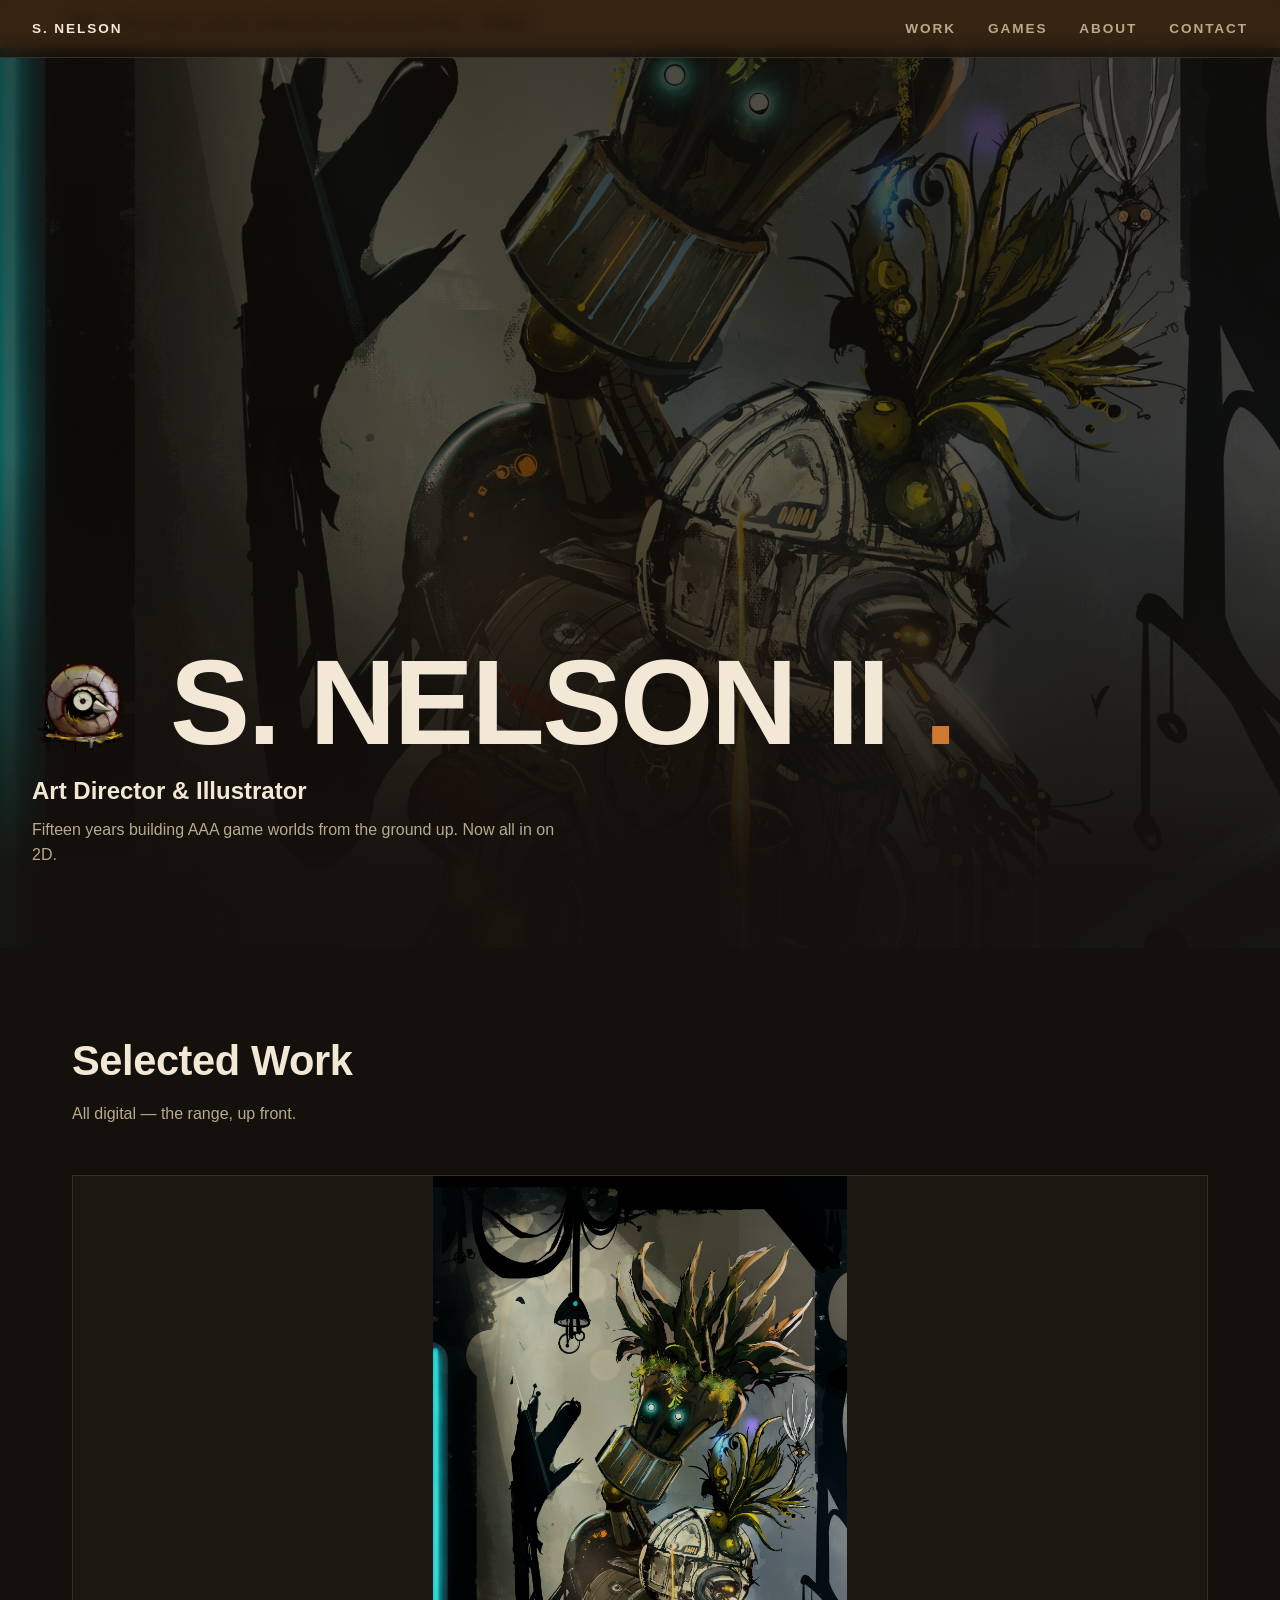
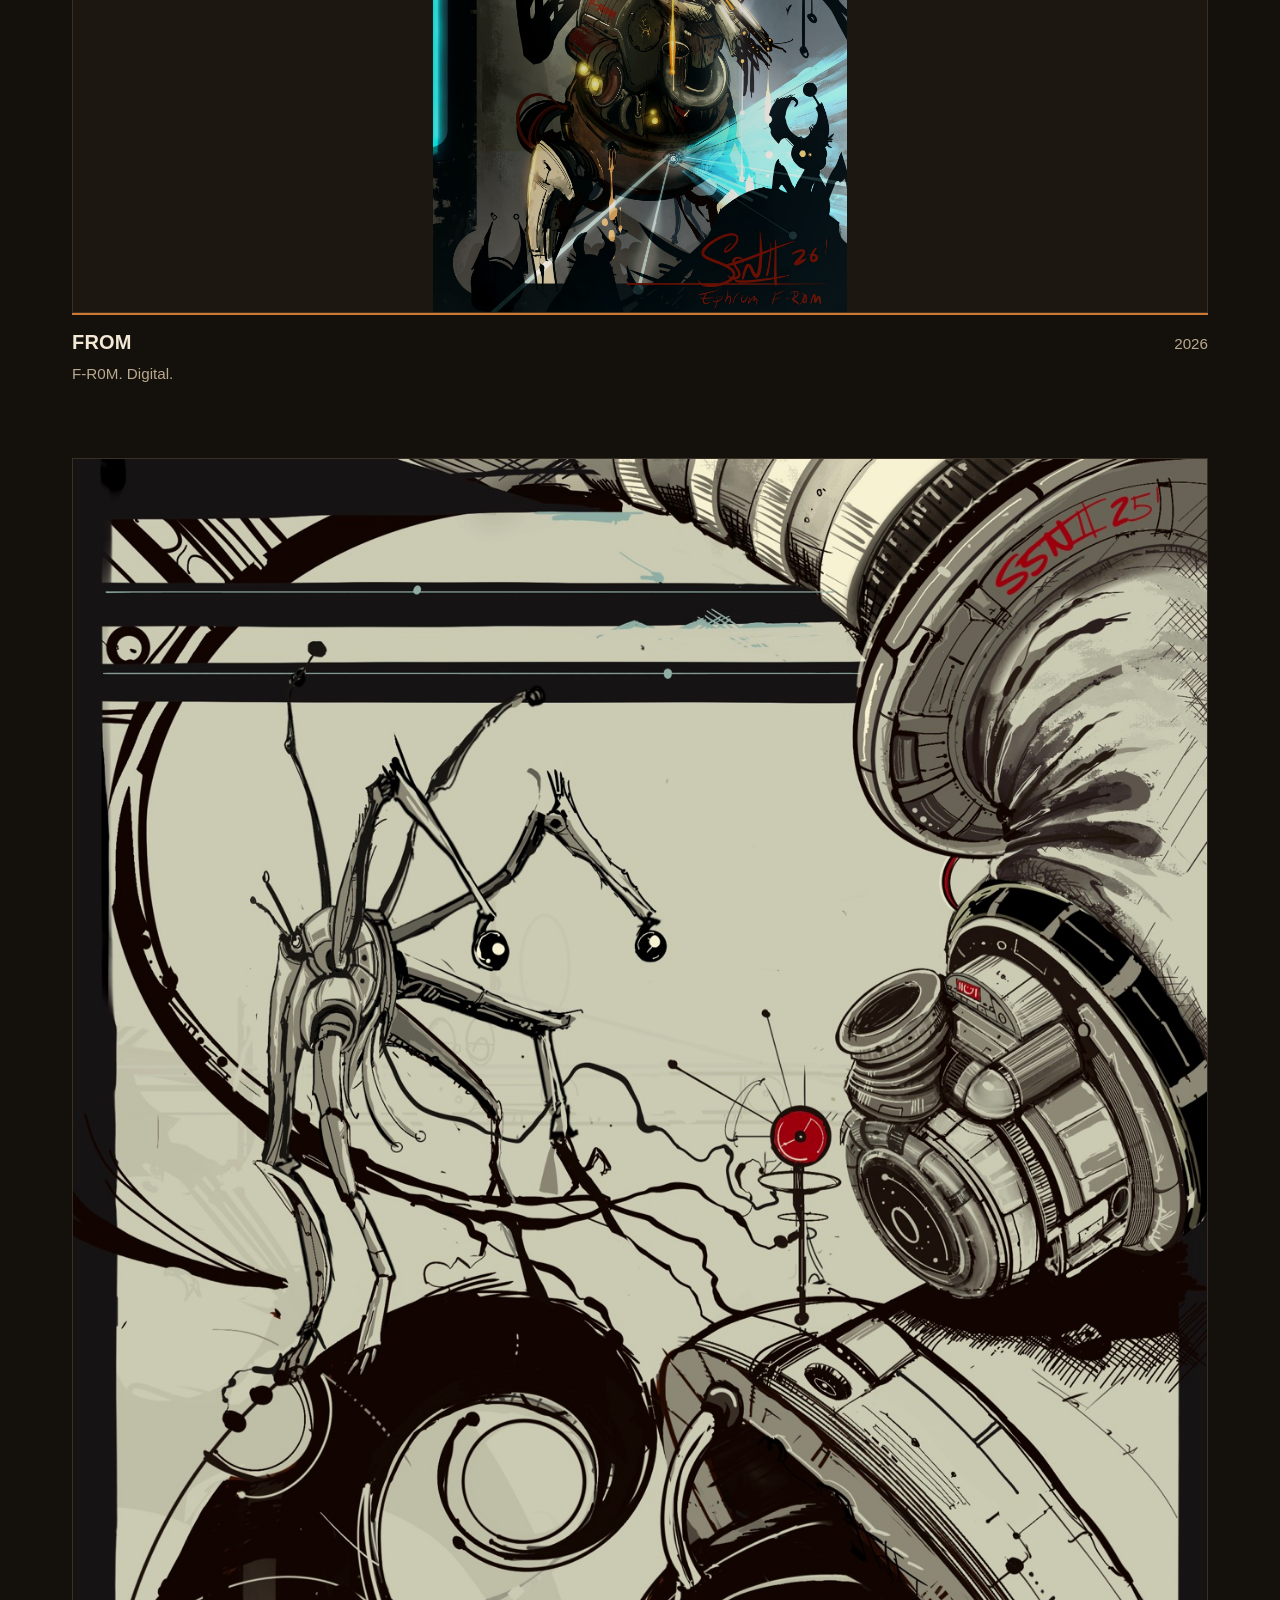
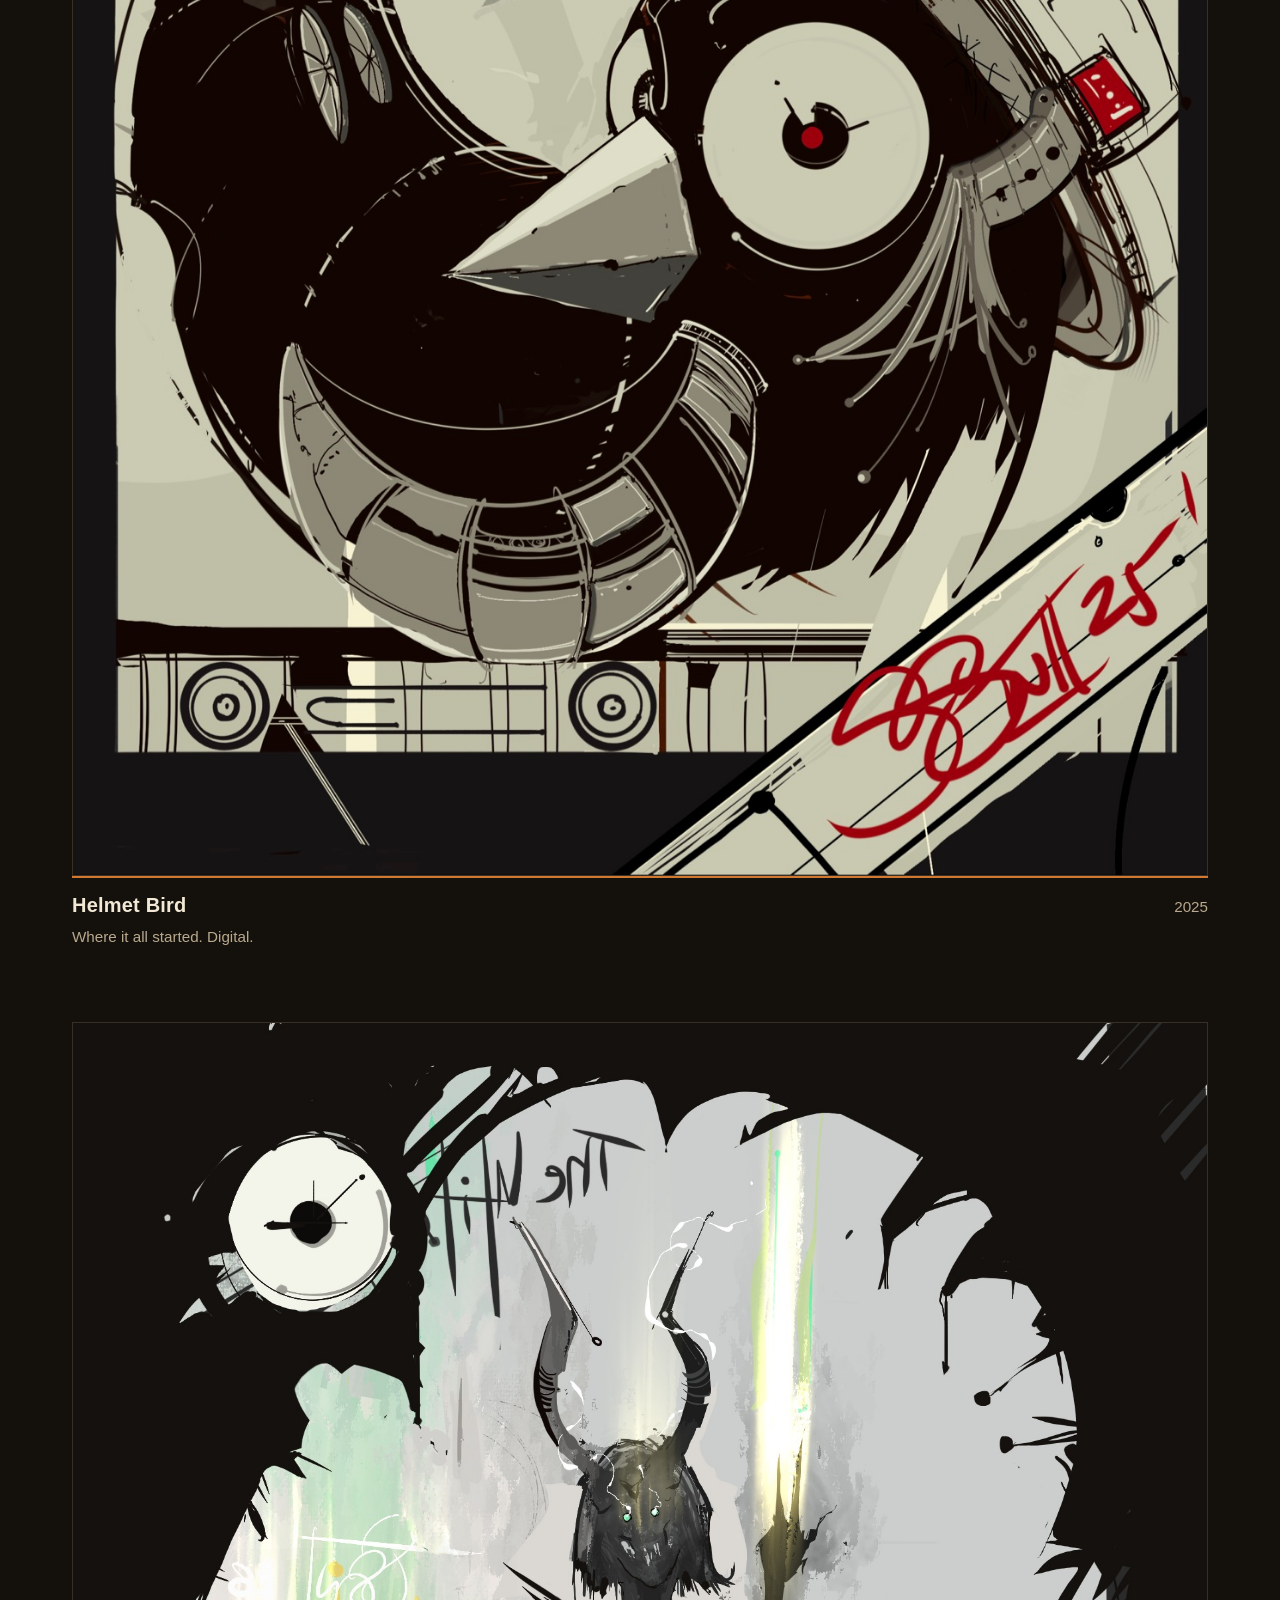
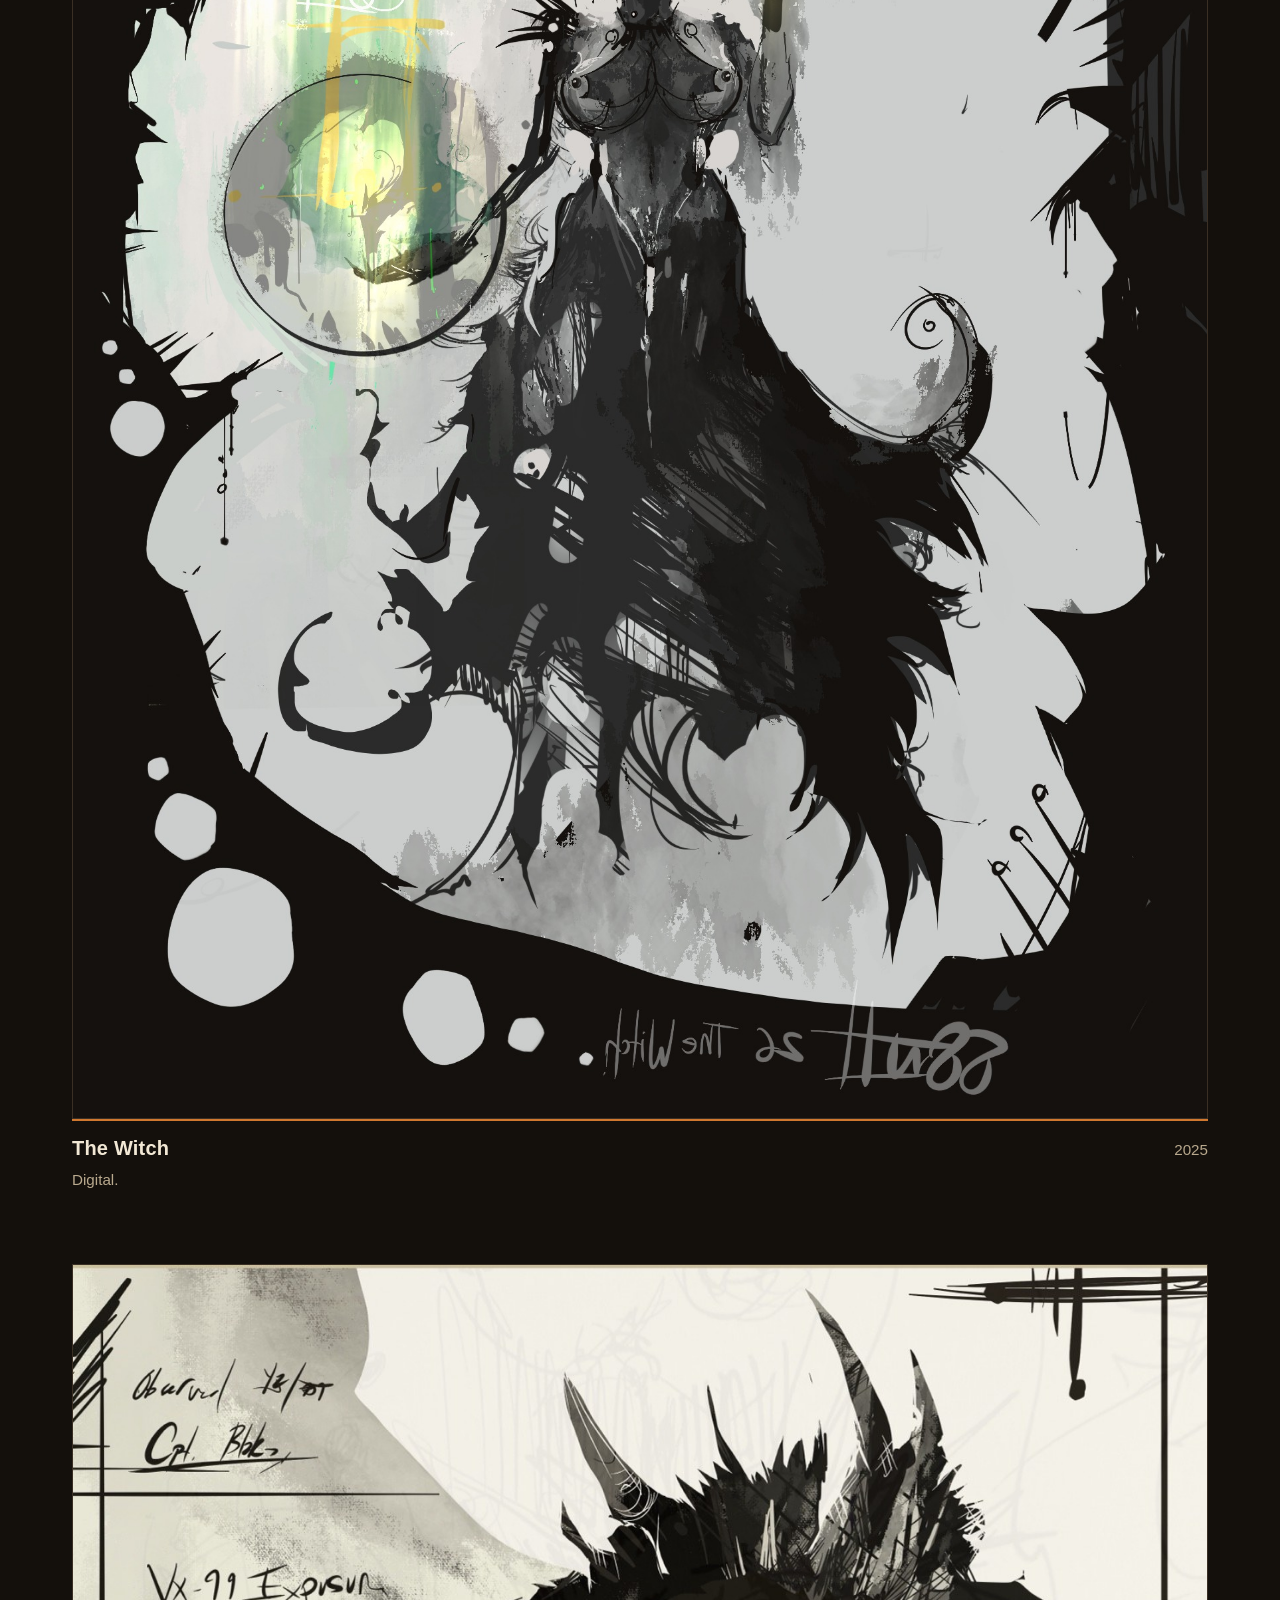
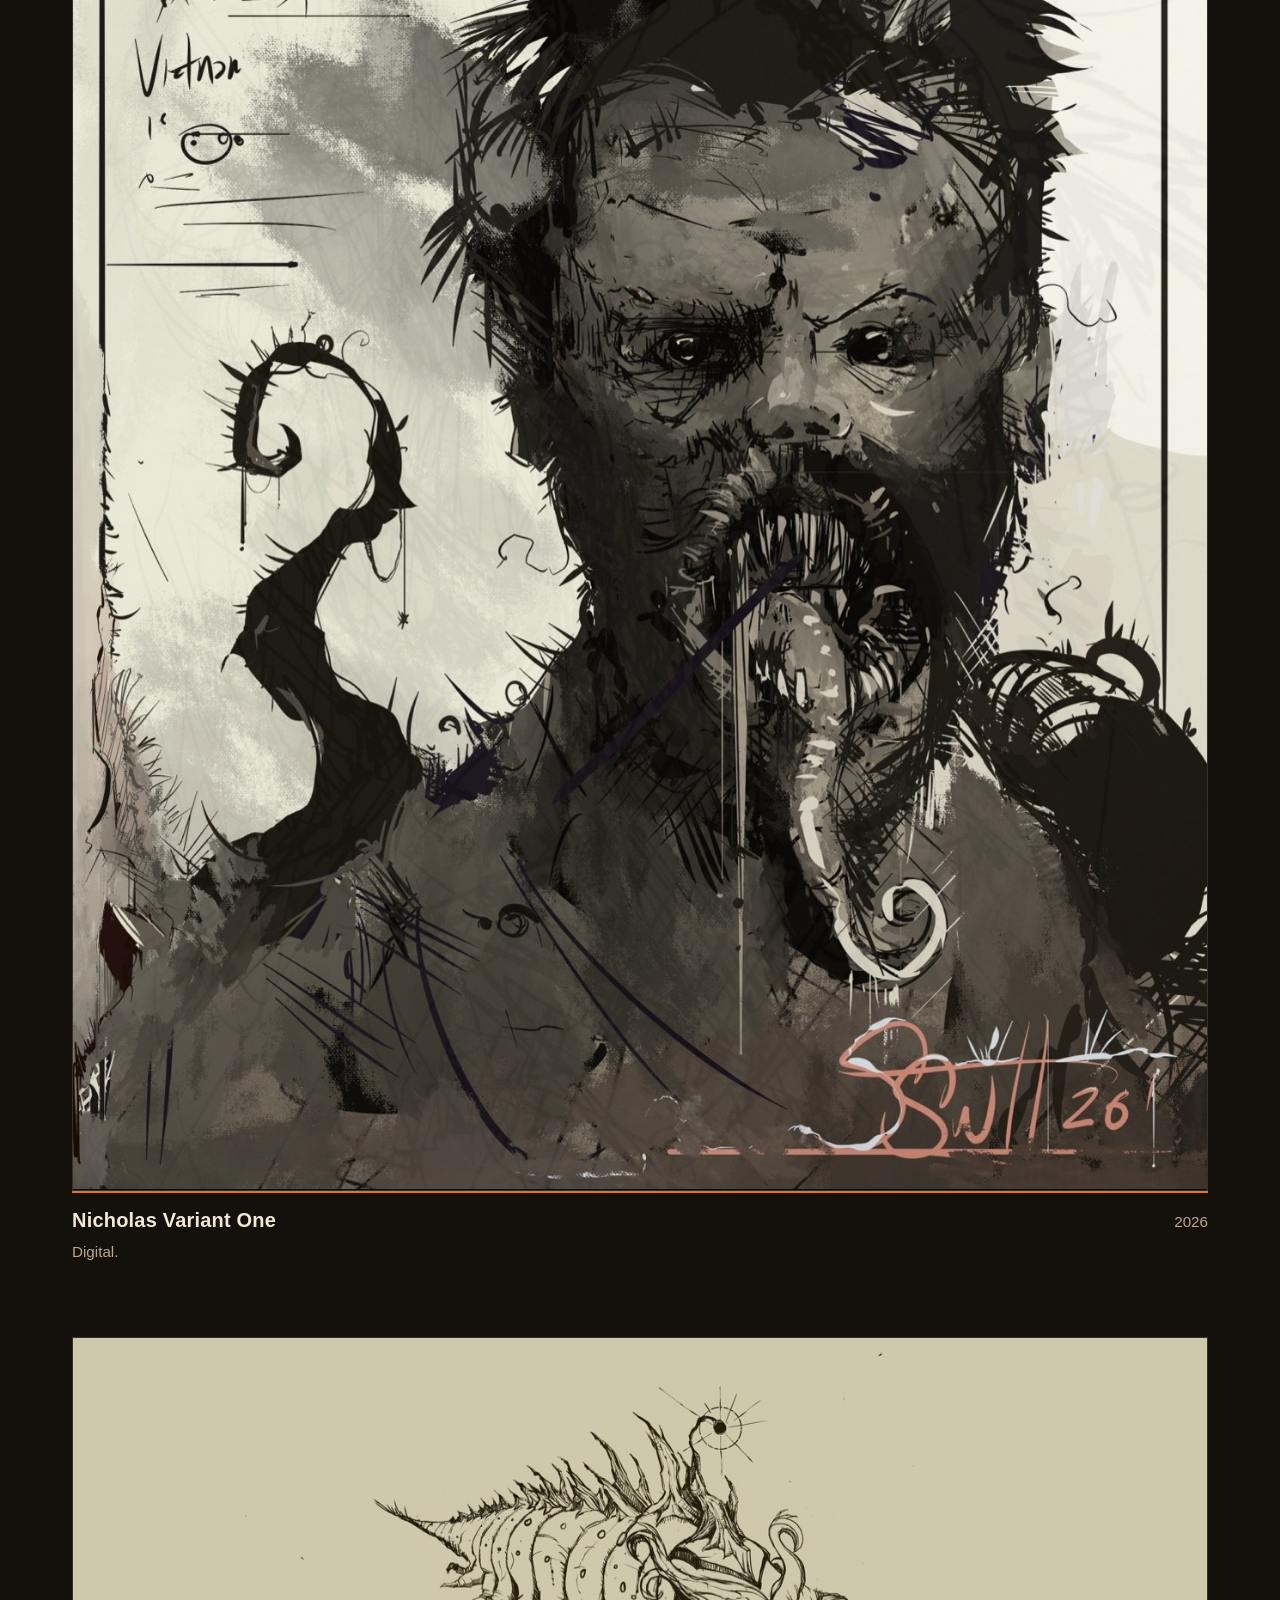
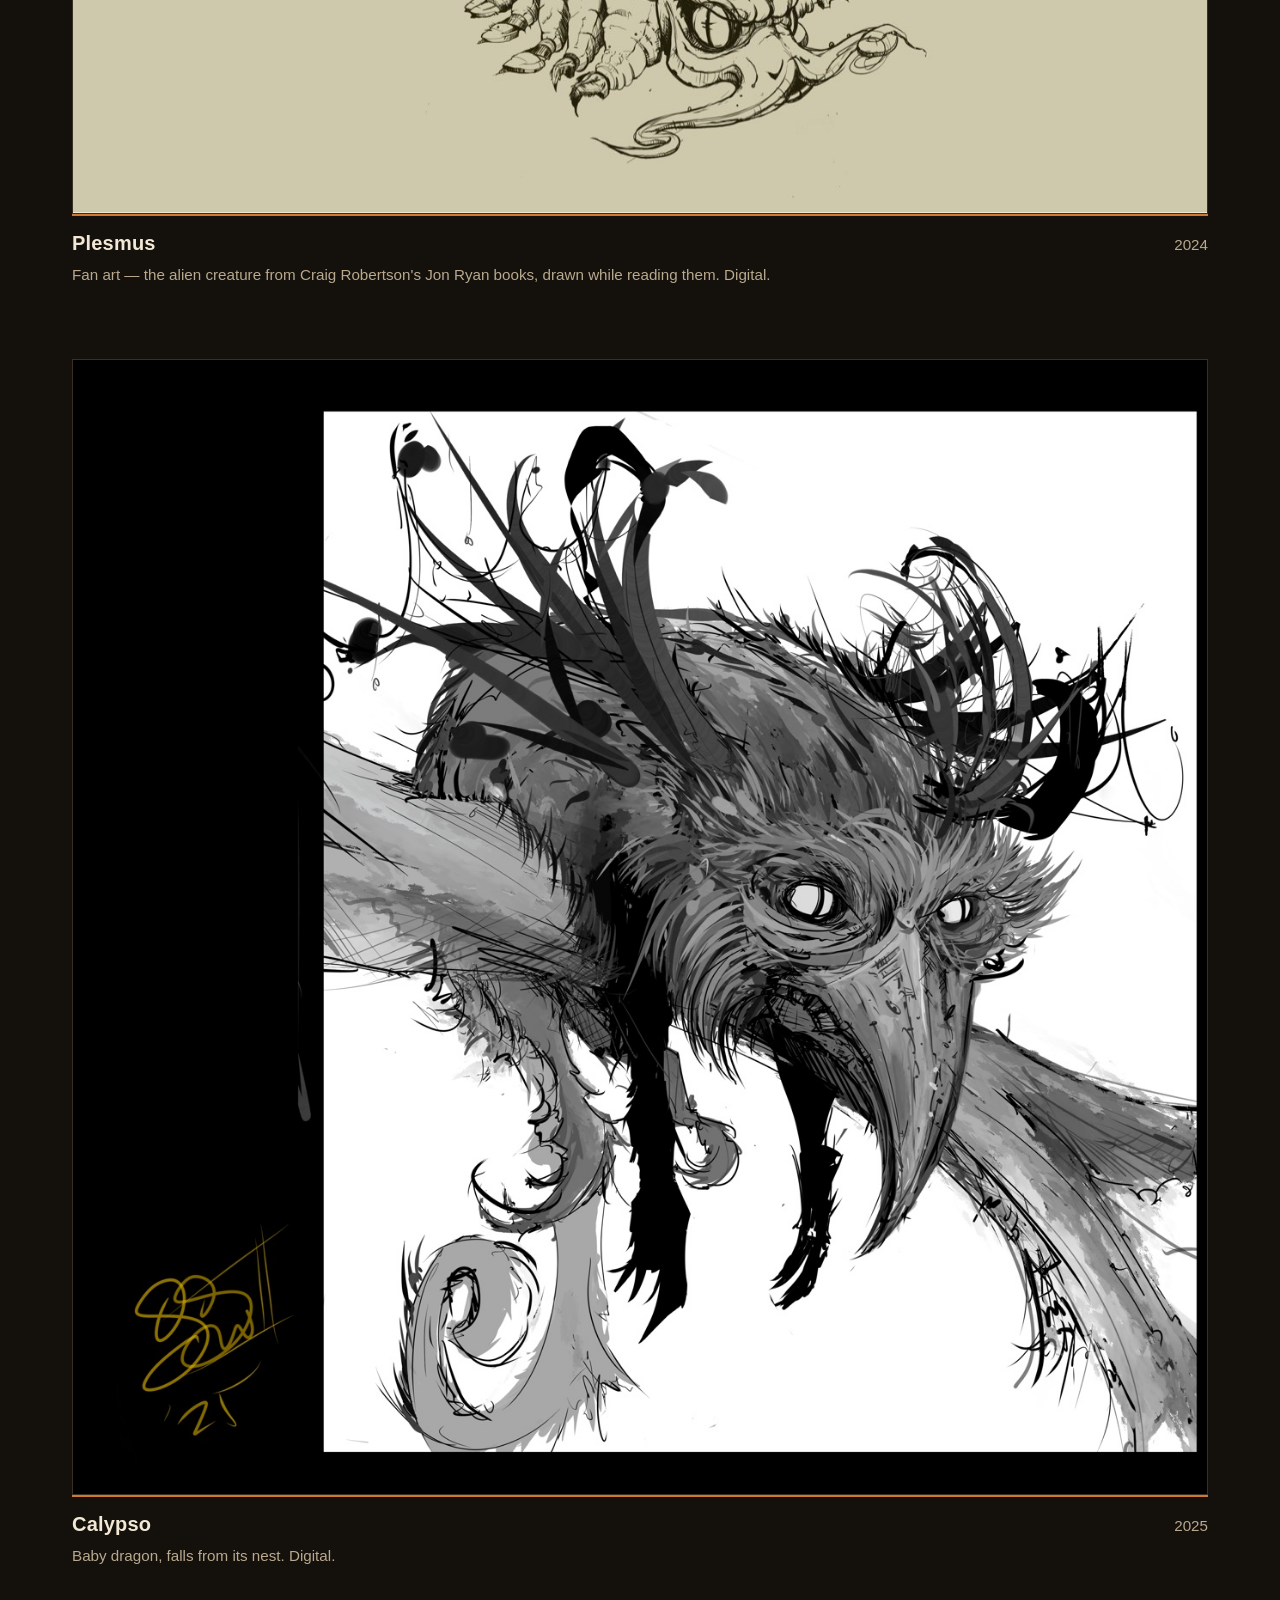
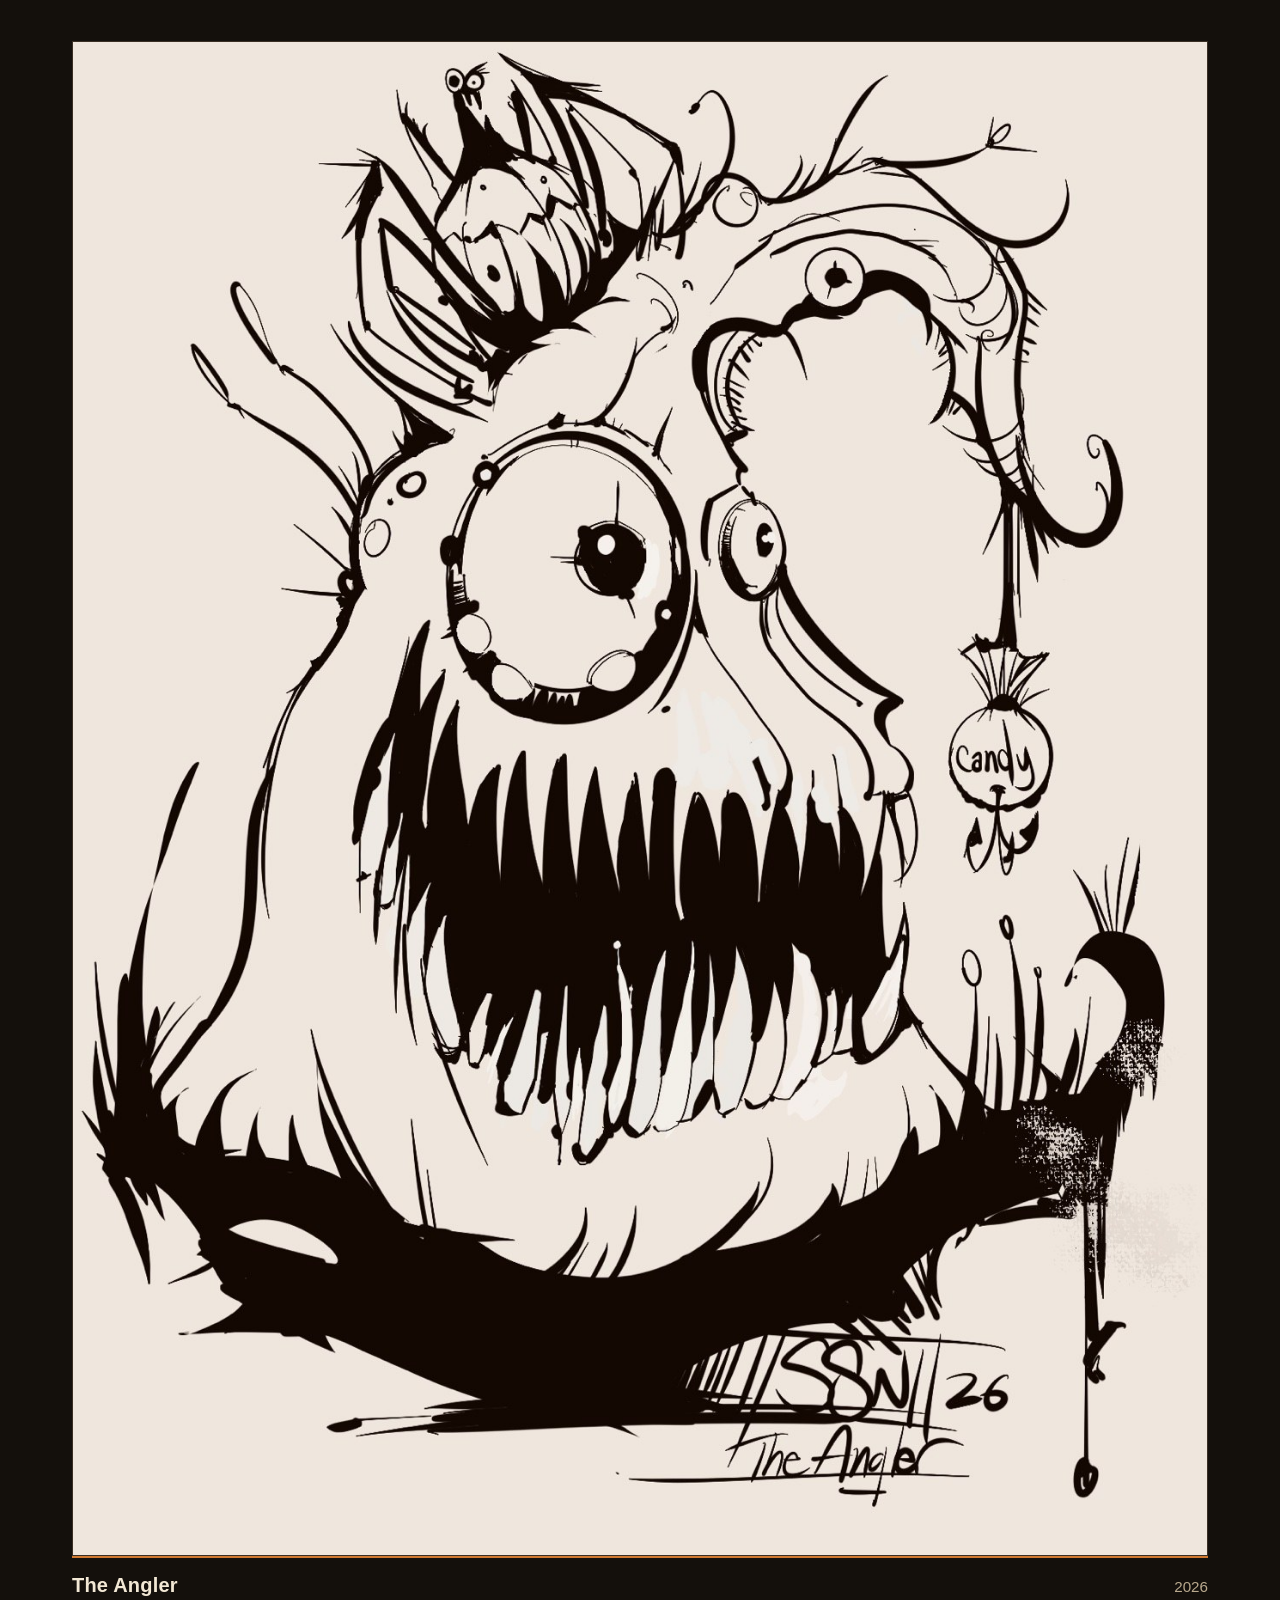
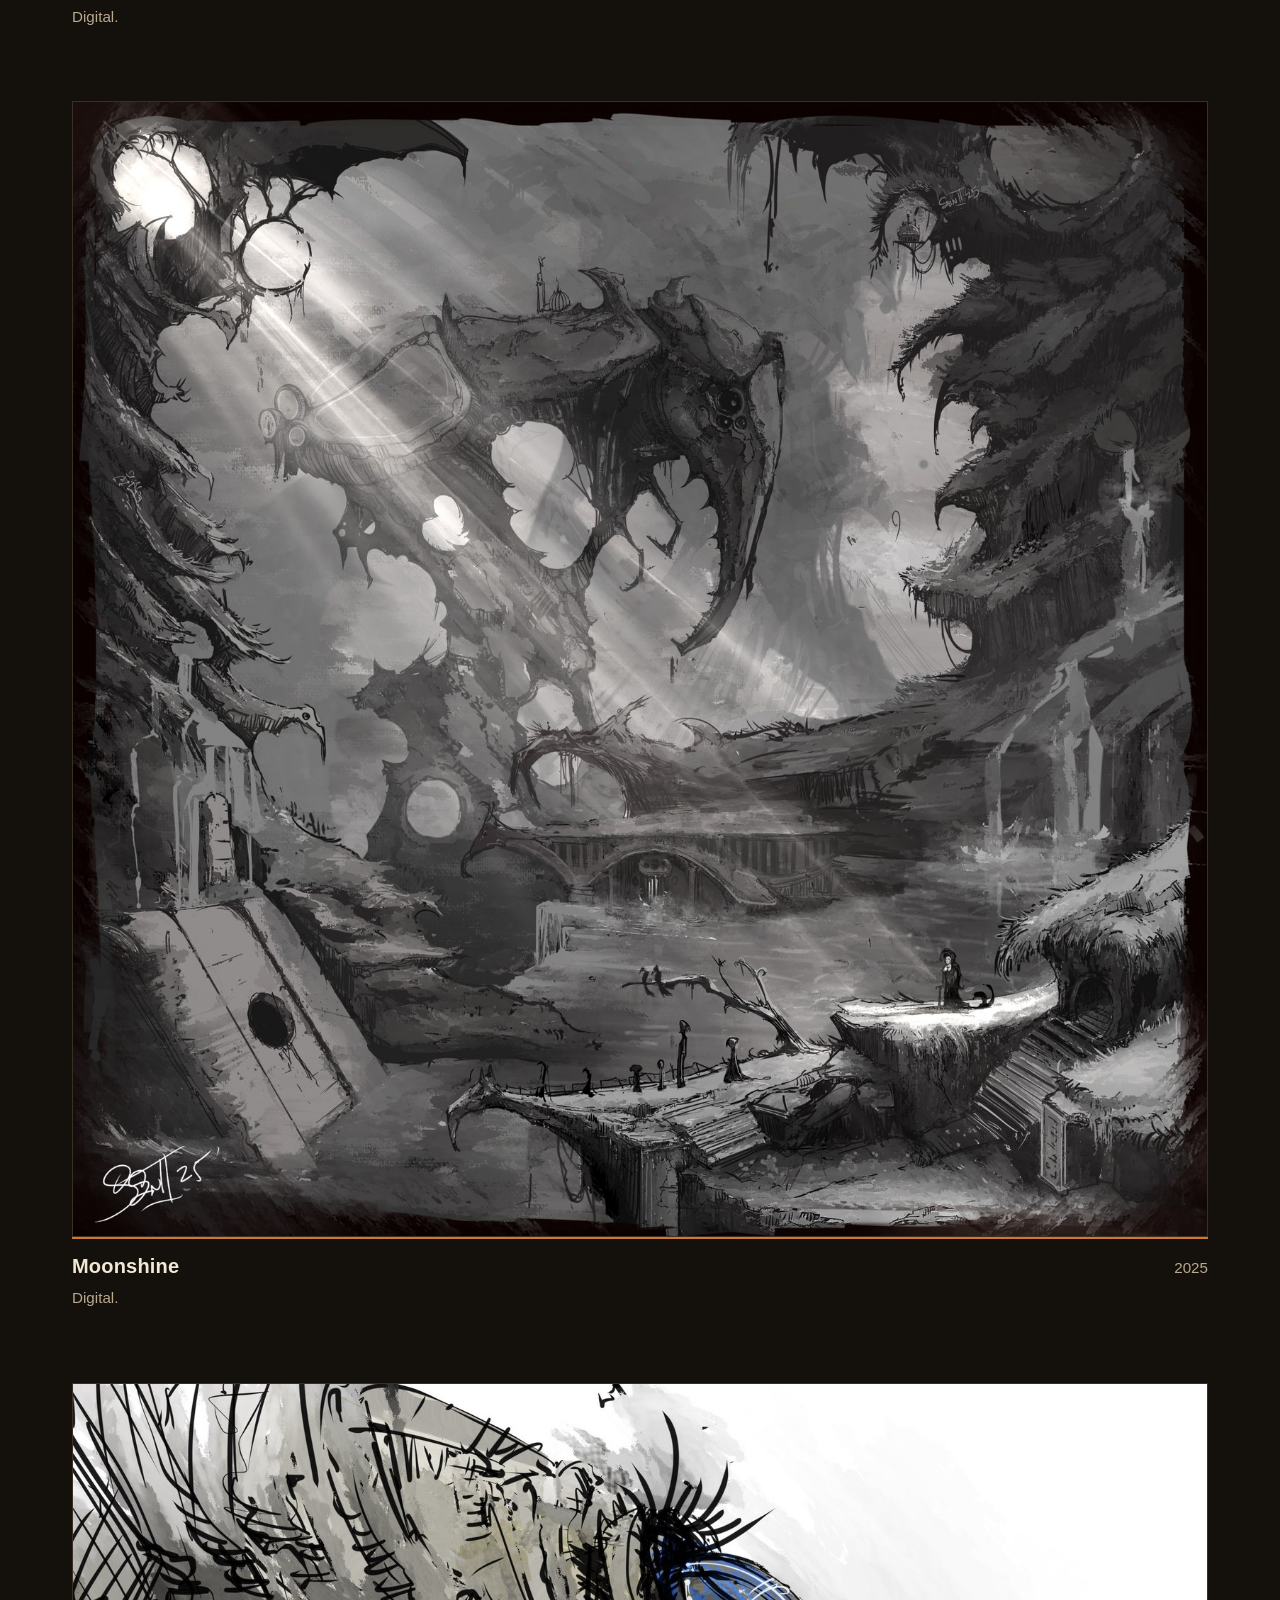
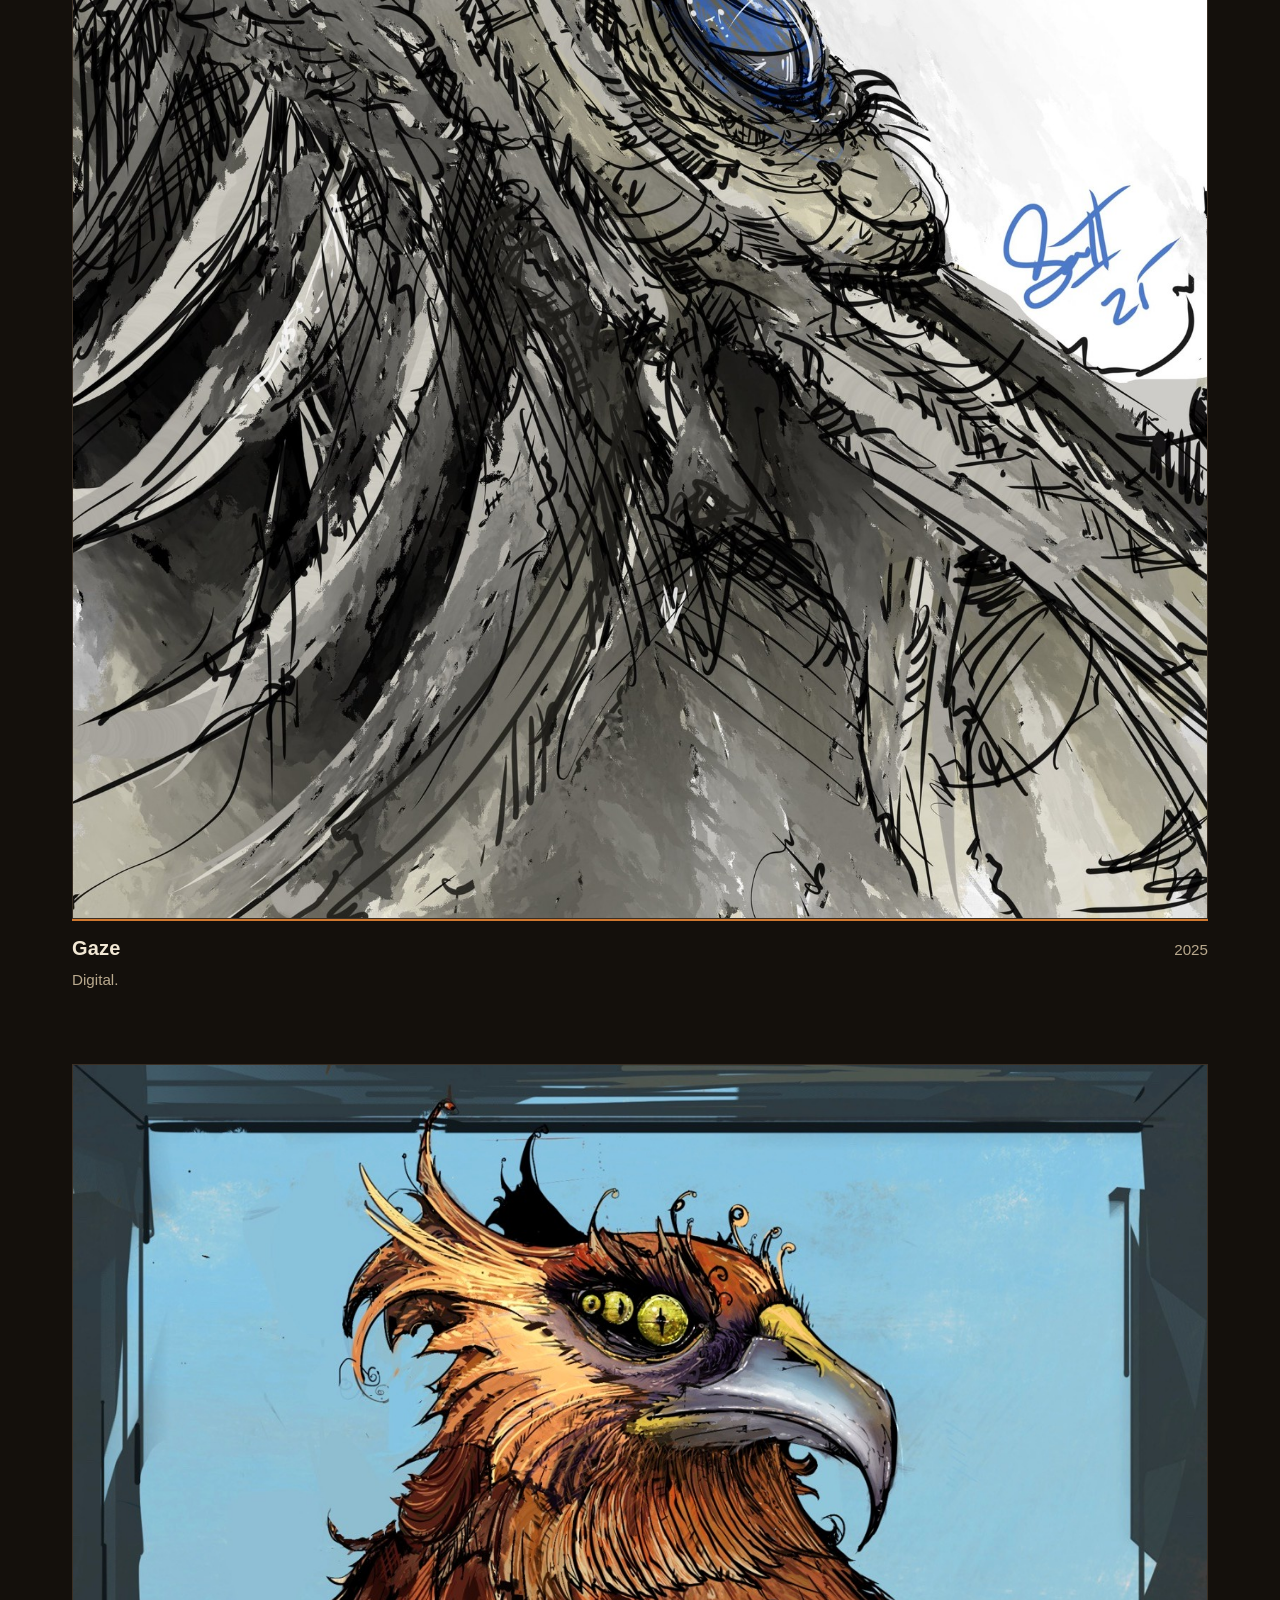
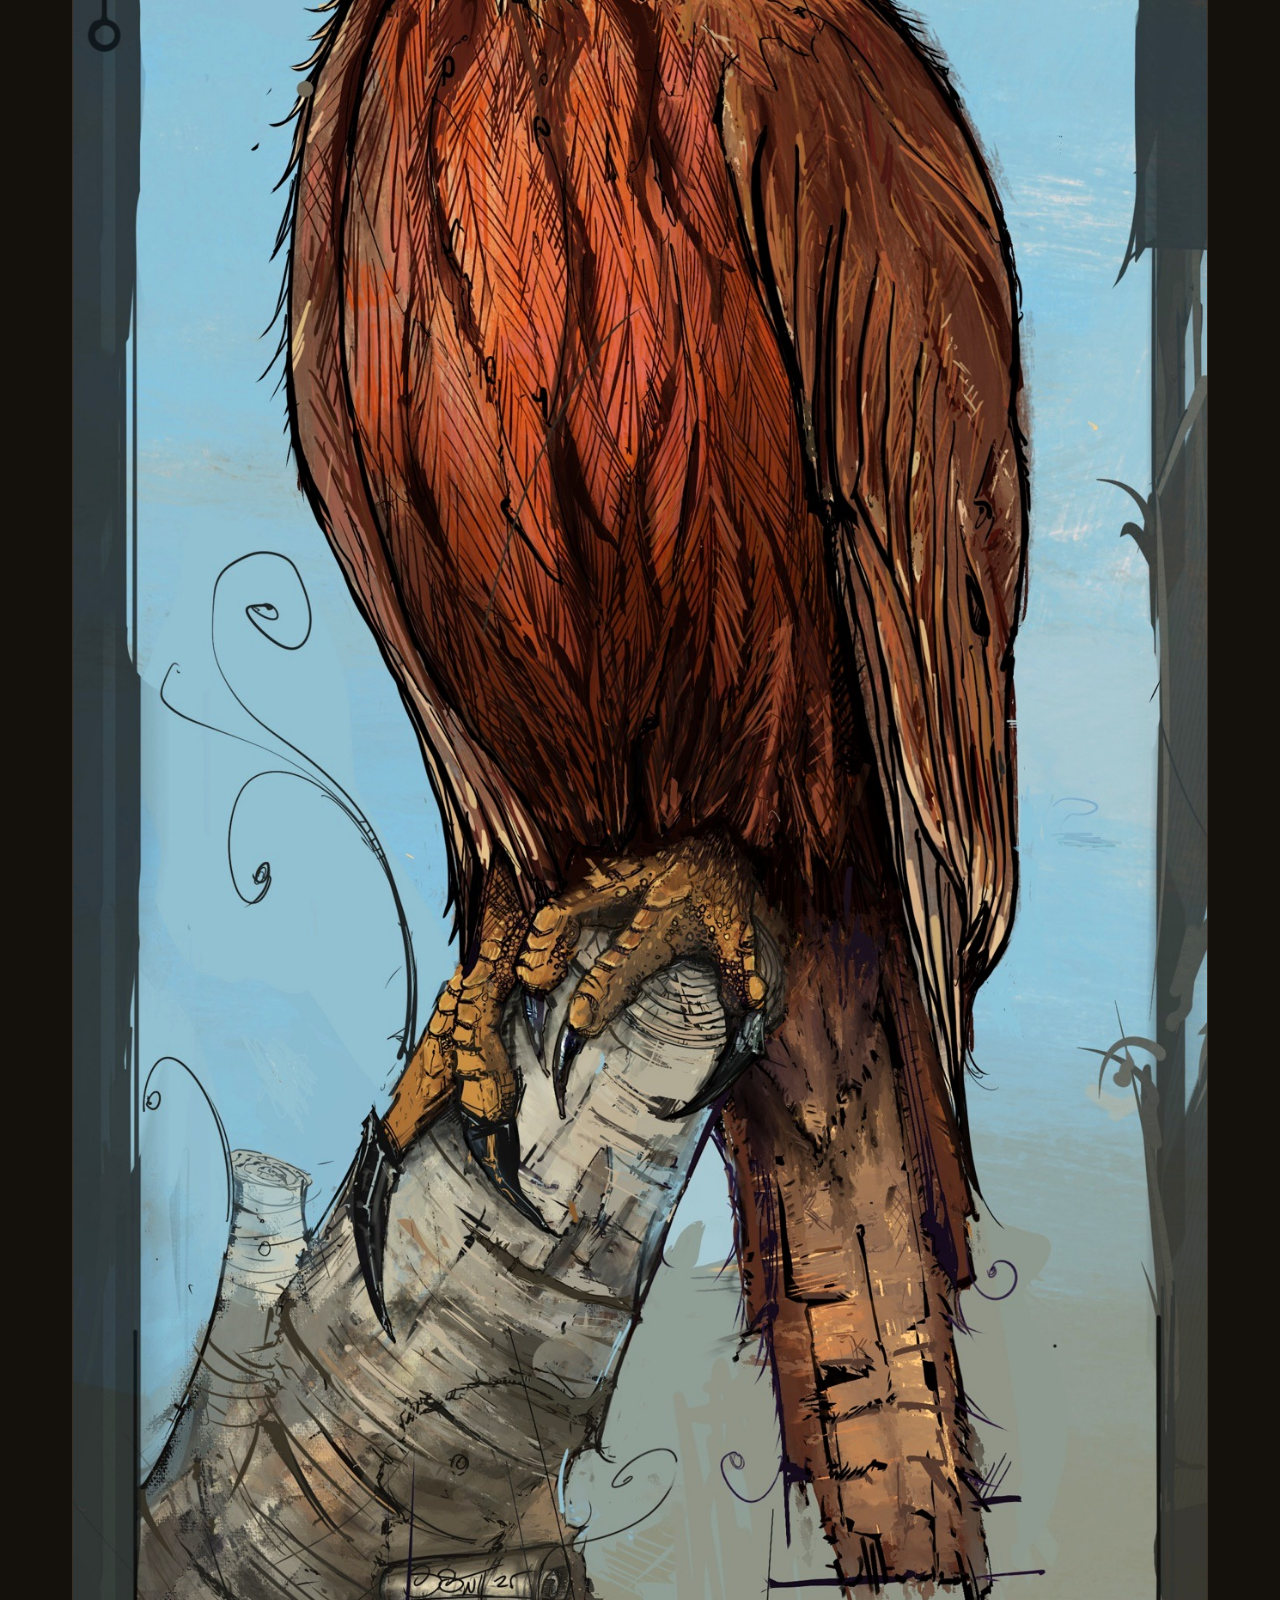
==== aethon/index.html @ 109d321c "FROM rename; Nicholas Variant One; Plesmus 2024; gardener bit; sync /aethon/" ====
<!DOCTYPE html>
<html lang="en">
<head>
<meta charset="UTF-8">
<meta name="viewport" content="width=device-width, initial-scale=1.0">
<title>S. Nelson II — for Aethon Books</title>
<meta name="description" content="S. Nelson II — Art Director and illustrator. 25 years in games, starting at Elmer Interactive in 2000. Now all in on 2D.">
<style>
  :root{
    --bg:#14100c; --bg2:#1d1712; --cream:#f2e8d5; --muted:#b9a98e;
    --accent:#d0782f; --line:#3a2f24;
  }
  *{margin:0;padding:0;box-sizing:border-box}
  html{scroll-behavior:smooth}
  body{background:var(--bg);color:var(--cream);
    font-family:-apple-system,BlinkMacSystemFont,"Segoe UI",Inter,Helvetica,Arial,sans-serif;
    line-height:1.6;-webkit-font-smoothing:antialiased}
  nav{position:fixed;top:0;left:0;right:0;z-index:50;display:flex;gap:2rem;
    padding:1.1rem 2rem;background:rgba(20,16,12,.82);backdrop-filter:blur(8px);
    border-bottom:1px solid var(--line)}
  nav a{color:var(--muted);text-decoration:none;font-weight:700;font-size:.85rem;
    letter-spacing:.14em;text-transform:uppercase}
  nav a:hover{color:var(--cream)}
  nav .brand{color:var(--cream);margin-right:auto}
  .hero{min-height:100vh;display:flex;align-items:flex-end;position:relative;overflow:hidden}
  .hero img.bg{position:absolute;inset:0;width:100%;height:100%;object-fit:cover;opacity:.55}
  .hero .shade{position:absolute;inset:0;
    background:linear-gradient(to top,rgba(20,16,12,.96) 8%,rgba(20,16,12,.25) 55%,rgba(20,16,12,.45) 100%)}
  .hero .inner{position:relative;padding:0 2rem 5rem;max-width:1200px}
  .hero h1{font-size:clamp(3.2rem,10vw,7.5rem);font-weight:800;letter-spacing:-.02em;line-height:1;
    display:flex;align-items:center;gap:.3em}
  .hero h1 img.mark{height:.85em;width:auto}
  .hero h1 span{color:var(--accent)}
  .hero p.sub{font-size:clamp(1.05rem,2.4vw,1.5rem);font-weight:600;color:var(--cream);margin-top:.6rem}
  .hero p.tag{color:var(--muted);margin-top:.4rem;max-width:34rem}
  section{padding:5rem 2rem;max-width:1200px;margin:0 auto}
  section.narrow{max-width:760px}
  h2.sec{font-size:clamp(1.8rem,4vw,2.6rem);font-weight:800;letter-spacing:-.01em;margin-bottom:.4rem}
  p.lede{color:var(--muted);margin-bottom:3rem;max-width:40rem}
  .piece{margin-bottom:4.5rem}
  .piece img{width:100%;height:auto;display:block;border:1px solid var(--line);background:var(--bg2)}
  .piece .cap{display:flex;justify-content:space-between;align-items:baseline;
    padding-top:.7rem;border-top:2px solid var(--accent);margin-top:0}
  .piece .cap h3{font-size:1.25rem;font-weight:800;letter-spacing:.01em}
  .piece .cap span{color:var(--muted);font-size:.95rem}
  .piece p.note{color:var(--muted);font-size:.95rem;margin-top:.25rem}
  .games{background:var(--bg2);border-top:1px solid var(--line);border-bottom:1px solid var(--line)}
  .games .inner{max-width:760px;margin:0 auto;padding:5rem 2rem}
  .games p{font-size:1.15rem;margin-bottom:1.2rem}
  .games p strong{color:var(--cream)}
  .games .credits{margin-top:2rem;color:var(--muted);font-size:1rem}
  .games .credits li{list-style:none;padding:.35rem 0;border-top:1px solid var(--line)}
  .games .shots{display:grid;grid-template-columns:1fr;gap:2rem;margin:2.5rem 0}
  .games .shots figure img{width:100%;height:auto;display:block;border:1px solid var(--line)}
  .games .shots figcaption{color:var(--muted);font-size:.9rem;margin-top:.5rem}
  @media(min-width:800px){.games .shots{grid-template-columns:1fr 1fr}}
  .about-grid{display:grid;grid-template-columns:1fr;gap:2rem}
  footer{border-top:1px solid var(--line);padding:4rem 2rem 5rem;text-align:center}
  footer h2{font-size:2rem;font-weight:800;margin-bottom:.5rem}
  footer p{color:var(--muted);max-width:34rem;margin:0 auto 1.5rem}
  footer .links{display:flex;gap:1.5rem;justify-content:center;flex-wrap:wrap}
  footer .links a{color:var(--cream);font-weight:700;text-decoration:none;
    border:1px solid var(--line);padding:.7rem 1.4rem;border-radius:999px}
  footer .links a:hover{border-color:var(--accent);color:var(--accent)}
  @media(min-width:800px){ .piece.wide img{max-height:82vh;object-fit:contain;margin:0 auto} }
  .for-nic{background:var(--accent);color:#14100c;font-weight:700}
  .for-nic .inner{max-width:1200px;margin:0 auto;padding:.7rem 2rem}
</style>
</head>
<body>

<div class="for-nic"><div class="inner">Nic — this door's yours. Same work, your own link. — Steve</div></div>

<nav>
  <a class="brand" href="#top">S. Nelson</a>
  <a href="#work">Work</a>
  <a href="#games">Games</a>
  <a href="#about">About</a>
  <a href="#contact">Contact</a>
</nav>

<header class="hero" id="top">
  <img class="bg" src="../img/ephrum.jpg" alt="EPHRUM">
  <div class="shade"></div>
  <div class="inner">
    <h1><img class="mark" src="../img/logo.png" alt="Swamp Shell logo">S. NELSON II<span>.</span></h1>
    <p class="sub">Art Director &amp; Illustrator</p>
    <p class="tag">Fifteen years building AAA game worlds from the ground up. Now all in on 2D.</p>
  </div>
</header>

<section id="work">
  <h2 class="sec">Selected Work</h2>
  <p class="lede">All digital — the range, up front.</p>

  <div class="piece wide">
    <img src="../img/ephrum.jpg" alt="EPHRUM">
    <div class="cap"><h3>FROM</h3><span>2026</span></div>
    <p class="note">F-R0M. Digital.</p>
  </div>

  <div class="piece">
    <img src="../img/helmet-bird-original.jpg" alt="Helmet Bird">
    <div class="cap"><h3>Helmet Bird</h3><span>2025</span></div>
    <p class="note">Where it all started. Digital.</p>
  </div>

  <div class="piece">
    <img src="../img/the-witch.jpg" alt="The Witch">
    <div class="cap"><h3>The Witch</h3><span>2025</span></div>
    <p class="note">Digital.</p>
  </div>

  <div class="piece">
    <img src="../img/segmented-crawler.jpg" alt="Nicholas Variant One">
    <div class="cap"><h3>Nicholas Variant One</h3><span>2026</span></div>
    <p class="note">Digital.</p>
  </div>

  <div class="piece">
    <img src="../img/plesmus.jpg" alt="Plesmus">
    <div class="cap"><h3>Plesmus</h3><span>2024</span></div>
    <p class="note">Fan art — the alien creature from Craig Robertson's Jon Ryan books, drawn while reading them. Digital.</p>
  </div>

  <div class="piece">
    <img src="../img/calypso.jpg" alt="Calypso">
    <div class="cap"><h3>Calypso</h3><span>2025</span></div>
    <p class="note">Baby dragon, falls from its nest. Digital.</p>
  </div>

  <div class="piece">
    <img src="../img/the-angler.jpg" alt="The Angler">
    <div class="cap"><h3>The Angler</h3><span>2026</span></div>
    <p class="note">Digital.</p>
  </div>

  <div class="piece">
    <img src="../img/moonshine.jpg" alt="Moonshine">
    <div class="cap"><h3>Moonshine</h3><span>2025</span></div>
    <p class="note">Digital.</p>
  </div>

  <div class="piece">
    <img src="../img/gaze.jpg" alt="Gaze">
    <div class="cap"><h3>Gaze</h3><span>2025</span></div>
    <p class="note">Digital.</p>
  </div>

  <div class="piece">
    <img src="../img/gaji.jpg" alt="Gaji">
    <div class="cap"><h3>Gaji</h3><span></span></div>
    <p class="note">Where the product line starts — Gaji tees in <a href="https://www.swampshellindustriesllc.com/shop">the shop</a>.</p>
  </div>

  <div class="piece">
    <img src="../img/the-face.jpg" alt="Swamp Shell logo">
    <div class="cap"><h3>Swamp Shell — Logo</h3><span></span></div>
    <p class="note">The studio mark. Digital.</p>
  </div>
</section>

<div class="games" id="games">
  <div class="inner">
    <h2 class="sec">The Games</h2>
    <p>I spent <strong>15 years</strong> building AAA game worlds from the ground level — projects worth <strong>hundreds of millions of dollars</strong>.</p>
    <p>On <strong>Elder Scrolls Online</strong> I built the cities of the Morrowind chapter, the Imperial City, and the PvP war zones. Before that, city architecture on <strong>Warhammer Online</strong>. I finished as an <strong>Art Director at Microsoft</strong>.</p>
    <p>Now I'm all in on 2D — art direction and illustration.</p>
    <div class="shots">
      <figure>
        <img src="../img/eso-vivec.jpg" alt="Vivec City, Elder Scrolls Online">
        <figcaption>Vivec City, ESO: Morrowind — I built Vivec's Palace and the main town.</figcaption>
      </figure>
      <figure>
        <img src="../img/eso-seyda-neen.jpg" alt="Seyda Neen lighthouse, Elder Scrolls Online">
        <figcaption>Seyda Neen, ESO: Morrowind — the lighthouse and the starting arrival area.</figcaption>
      </figure>
    </div>
    <ul class="credits">
      <li><strong>Microsoft</strong> — Art Director</li>
      <li><strong>ZeniMax Online Studios</strong> — 15 years, Environment Artist to Art Director</li>
      <li><strong>BioWare Mythic</strong> — Warhammer Online: Age of Reckoning</li>
    </ul>
  </div>
</div>

<section class="narrow" id="about">
  <h2 class="sec">Get to know me</h2>
  <p class="lede">The short version.</p>
  <div class="about-grid">
    <p>I'm Steve Nelson II — S. Nelson II on the work. Twenty-five years in games, starting at Elmer Interactive in 2000 — fifteen of them inside AAA game studios, the last stretch as an art director. My specialty was always materials and texture: the way a surface tells you its history.</p>
    <p>These days I run Swamp Shell Industries, my one-man studio, and I draw the things that live in my head — creatures, characters, and dark little worlds — all digital. I'm also a musician, which is starting to bleed into the visuals, and an avid gardener when I'm not at the desk.</p>
    <p>If you're here because someone sent you: yes, I take on art direction and illustration work. The contact's below.</p>
  </div>
</section>

<footer id="contact">
  <h2>Swamp Shell Industries</h2>
  <p>My studio. Art direction, illustration, and creative production — one pair of hands, no handoffs.</p>
  <div class="links">
    <a href="https://www.instagram.com/swampshell_industries" target="_blank" rel="noopener">@swampshell_industries</a>
    <a href="https://www.instagram.com/snelsoniiart/" target="_blank" rel="noopener">@snelsoniiart</a>
    <a href="https://www.youtube.com/@swampshell_industries/playlists" target="_blank" rel="noopener">YouTube — Process Videos</a>
    <a href="https://www.swampshellindustriesllc.com/" target="_blank" rel="noopener">SwampShellIndustriesLLC.com</a>
    <a href="https://ssnii.com/" target="_blank" rel="noopener">ssnii.com — Full Portfolio</a>
    <a href="https://www.linkedin.com/in/snelsondirects/" target="_blank" rel="noopener">LinkedIn</a>
    <a href="mailto:steve@swampshellindustriesllc.com">Email</a>
  </div>
</footer>

</body>
</html>
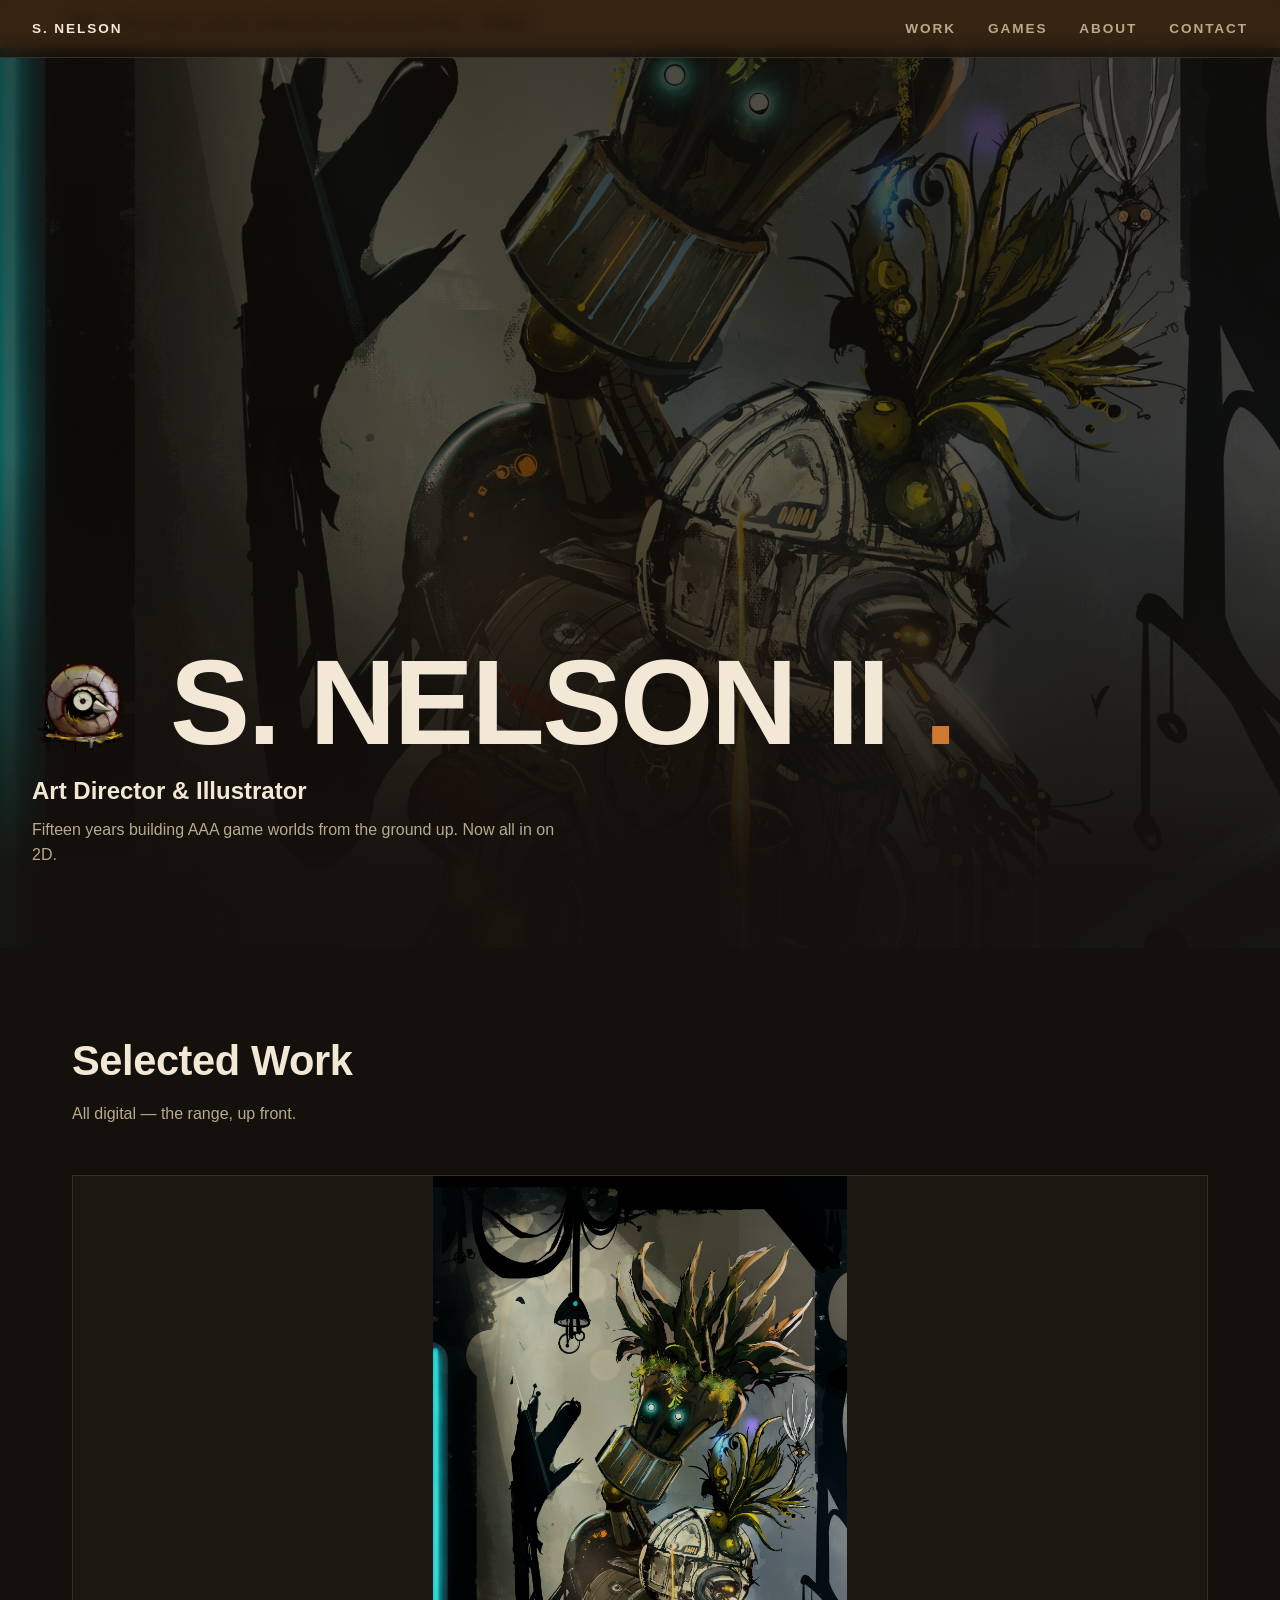
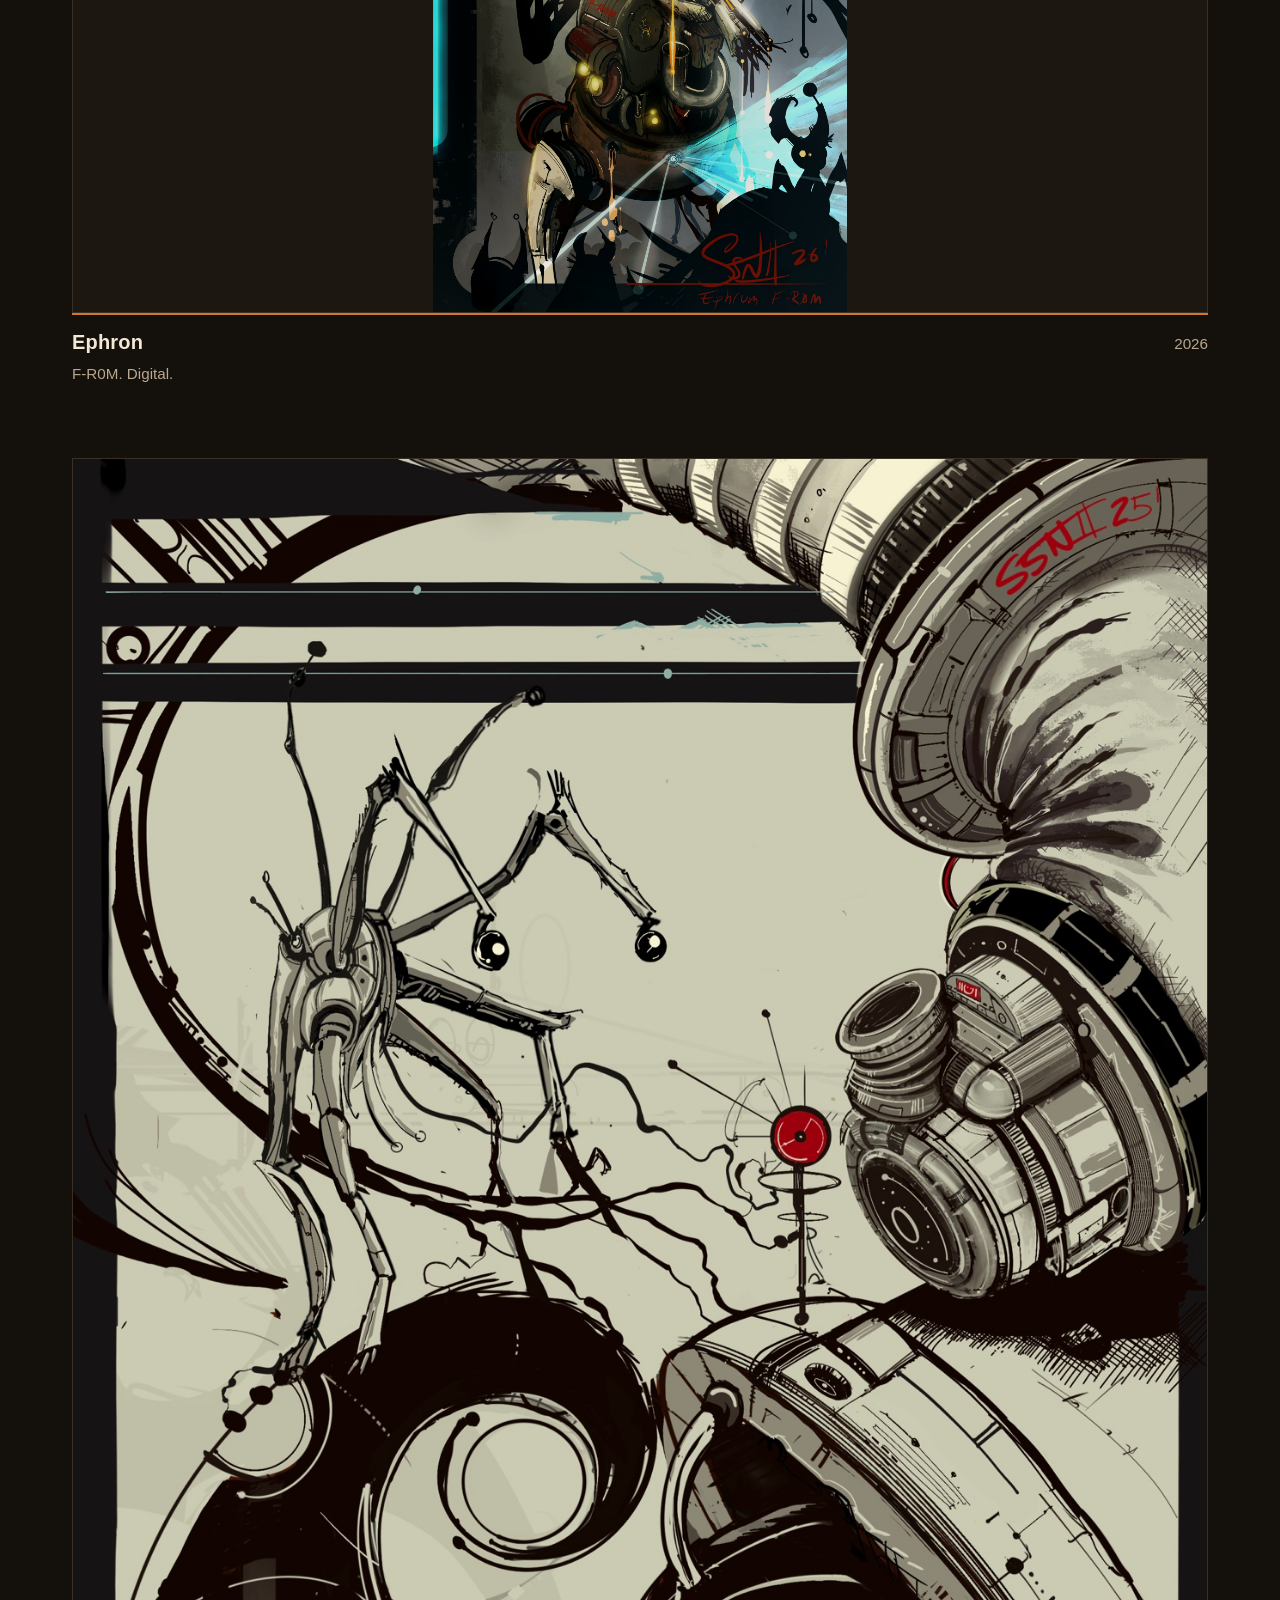
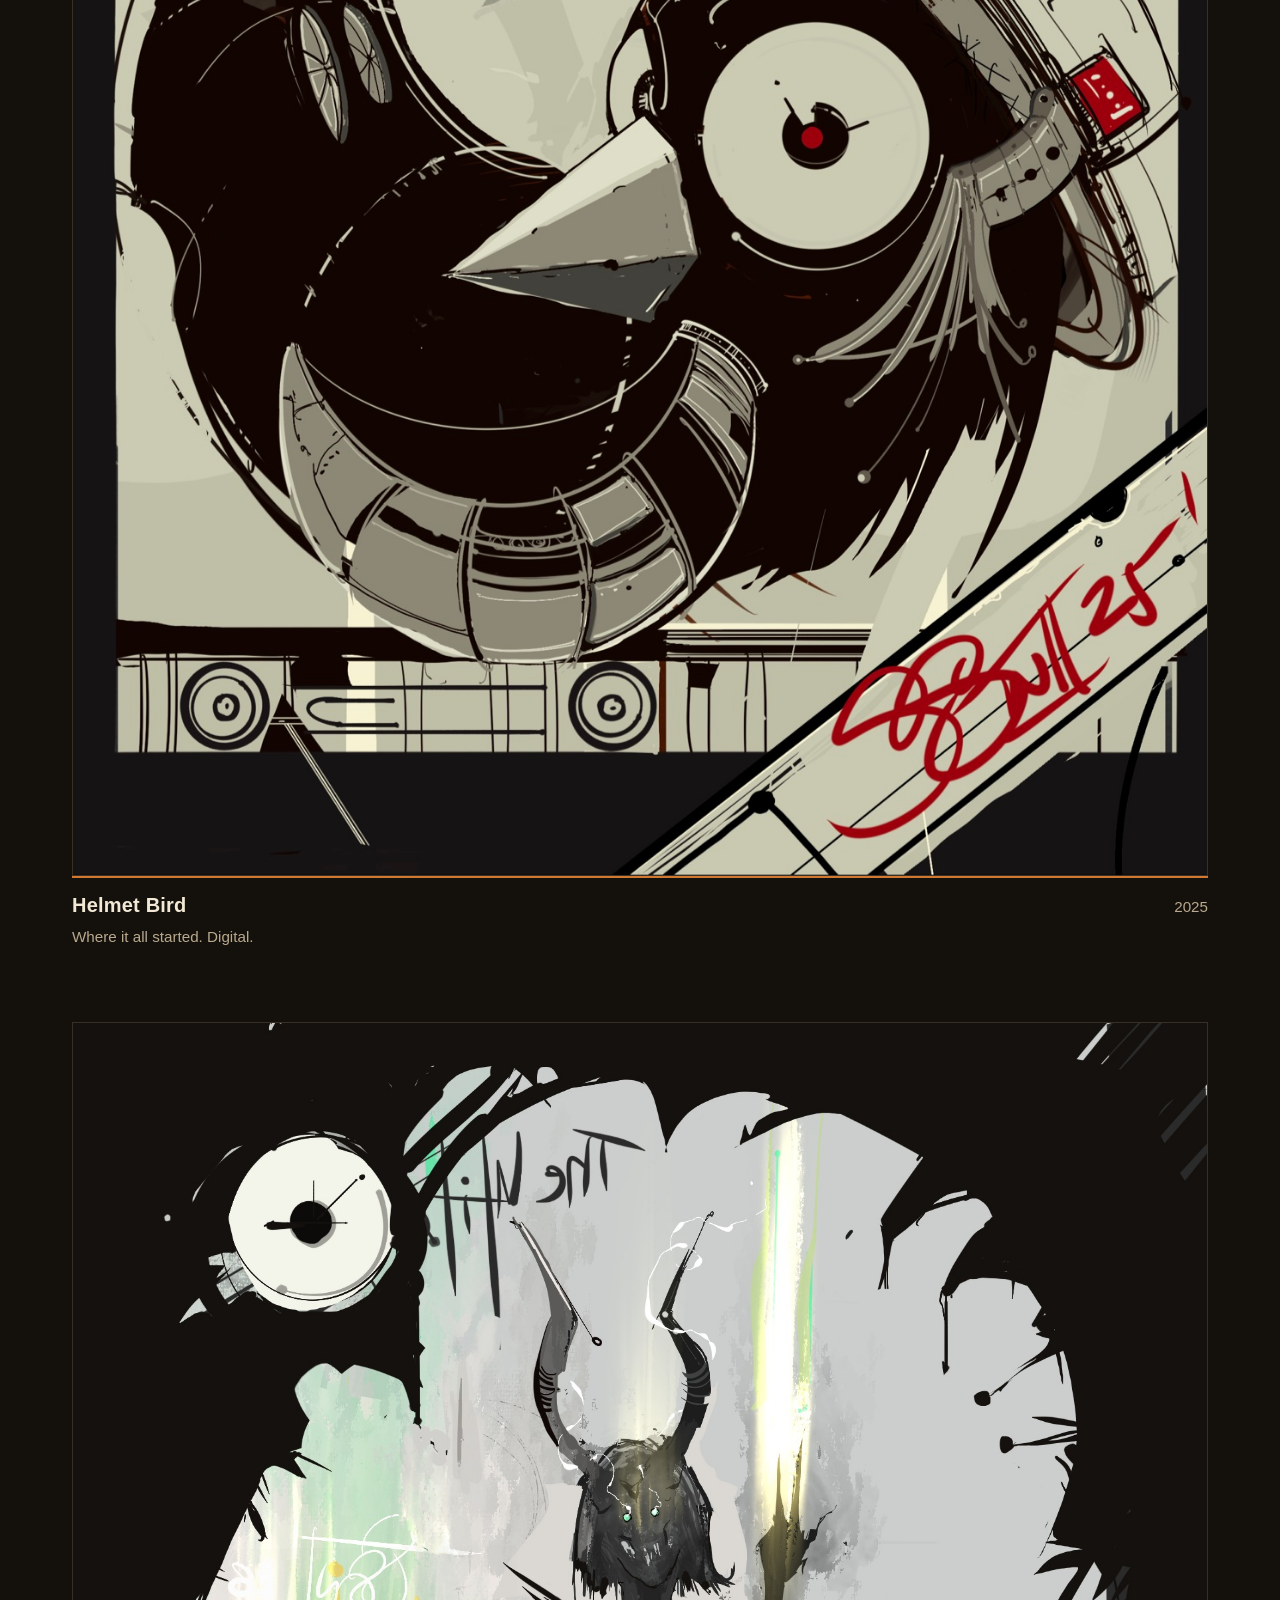
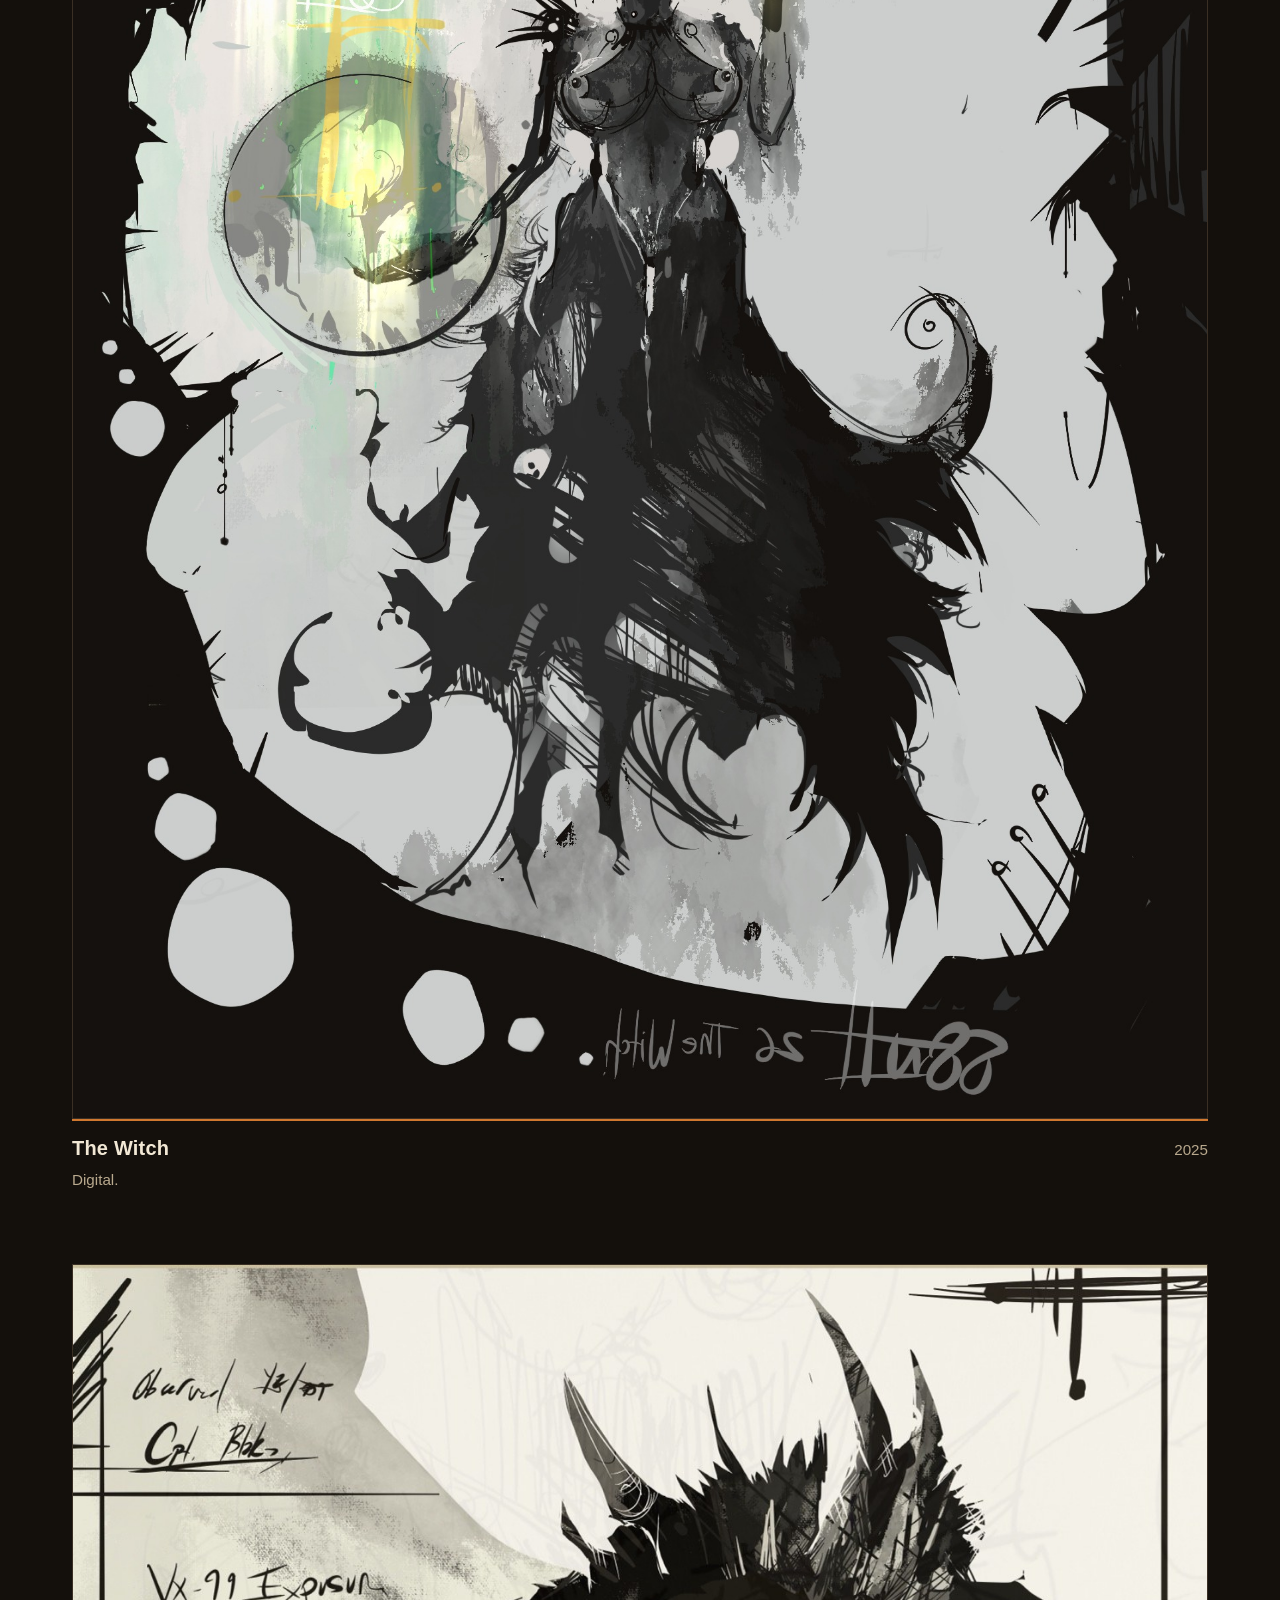
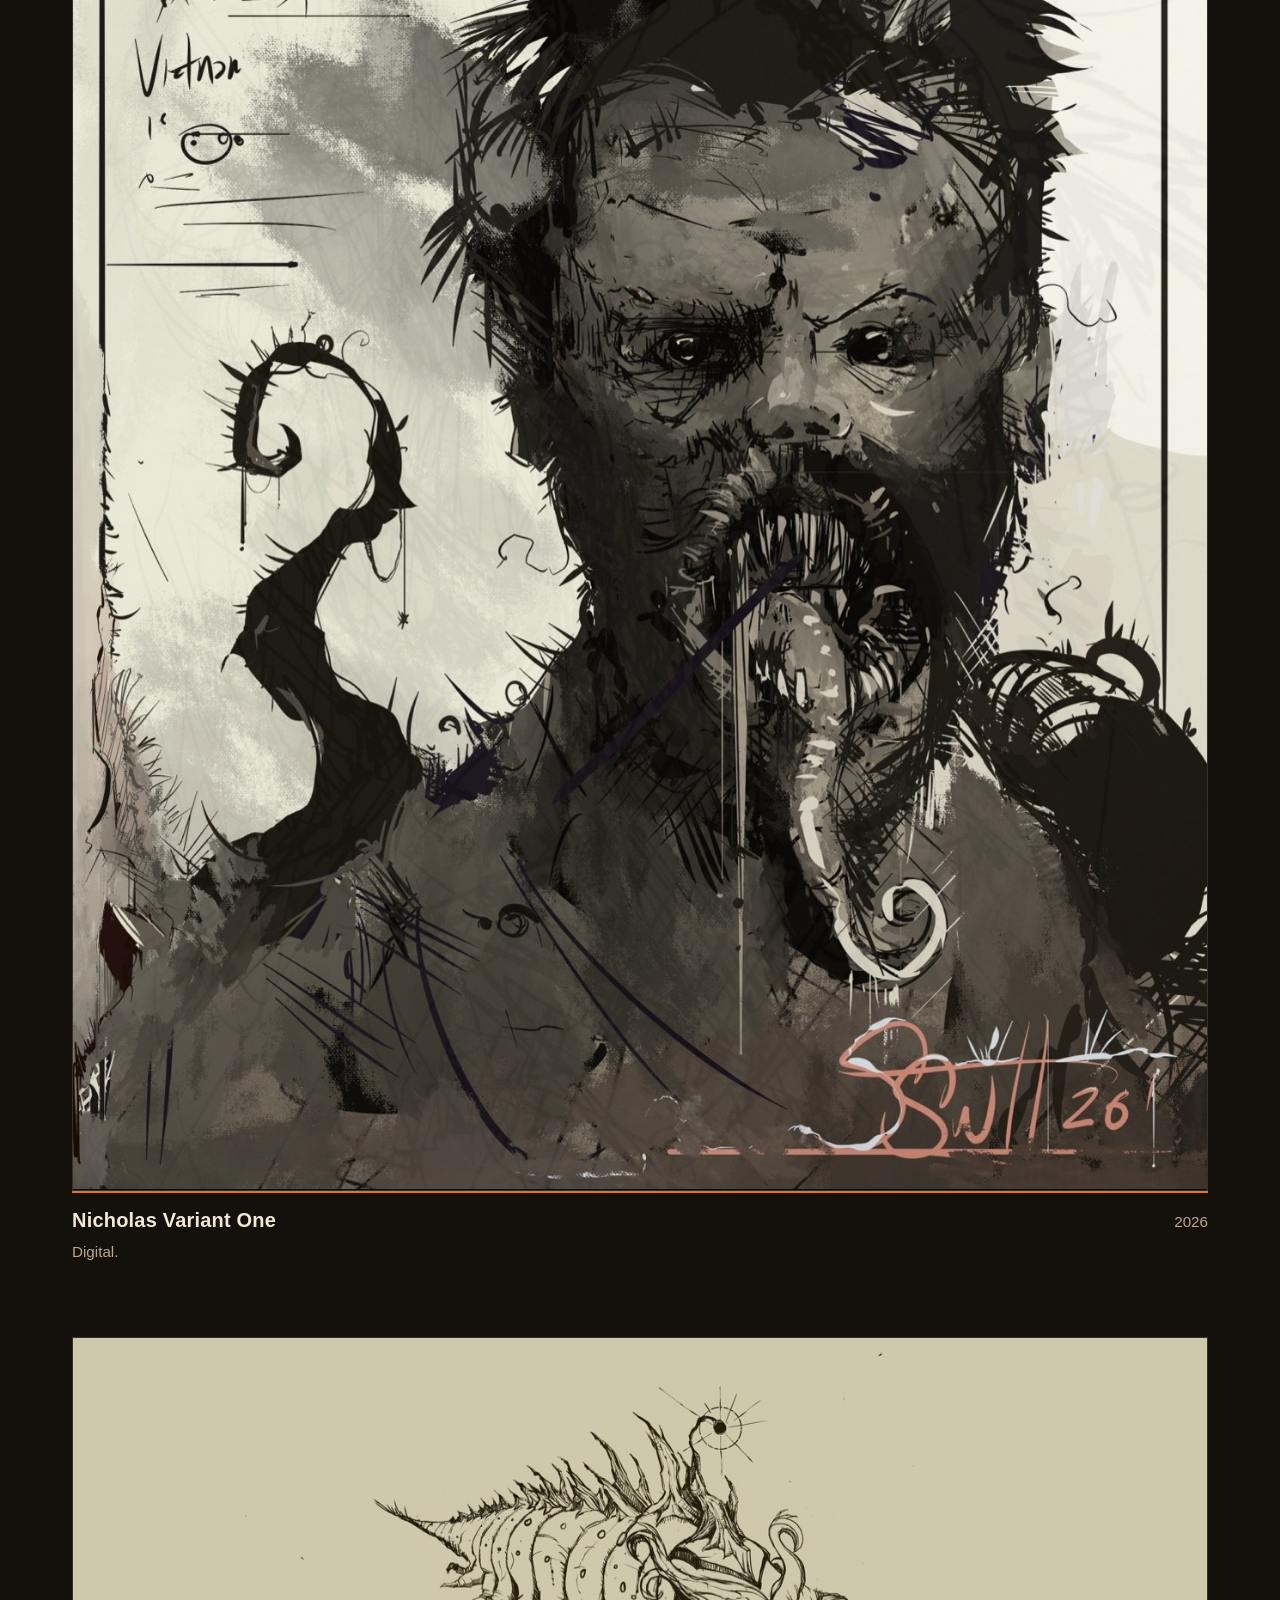
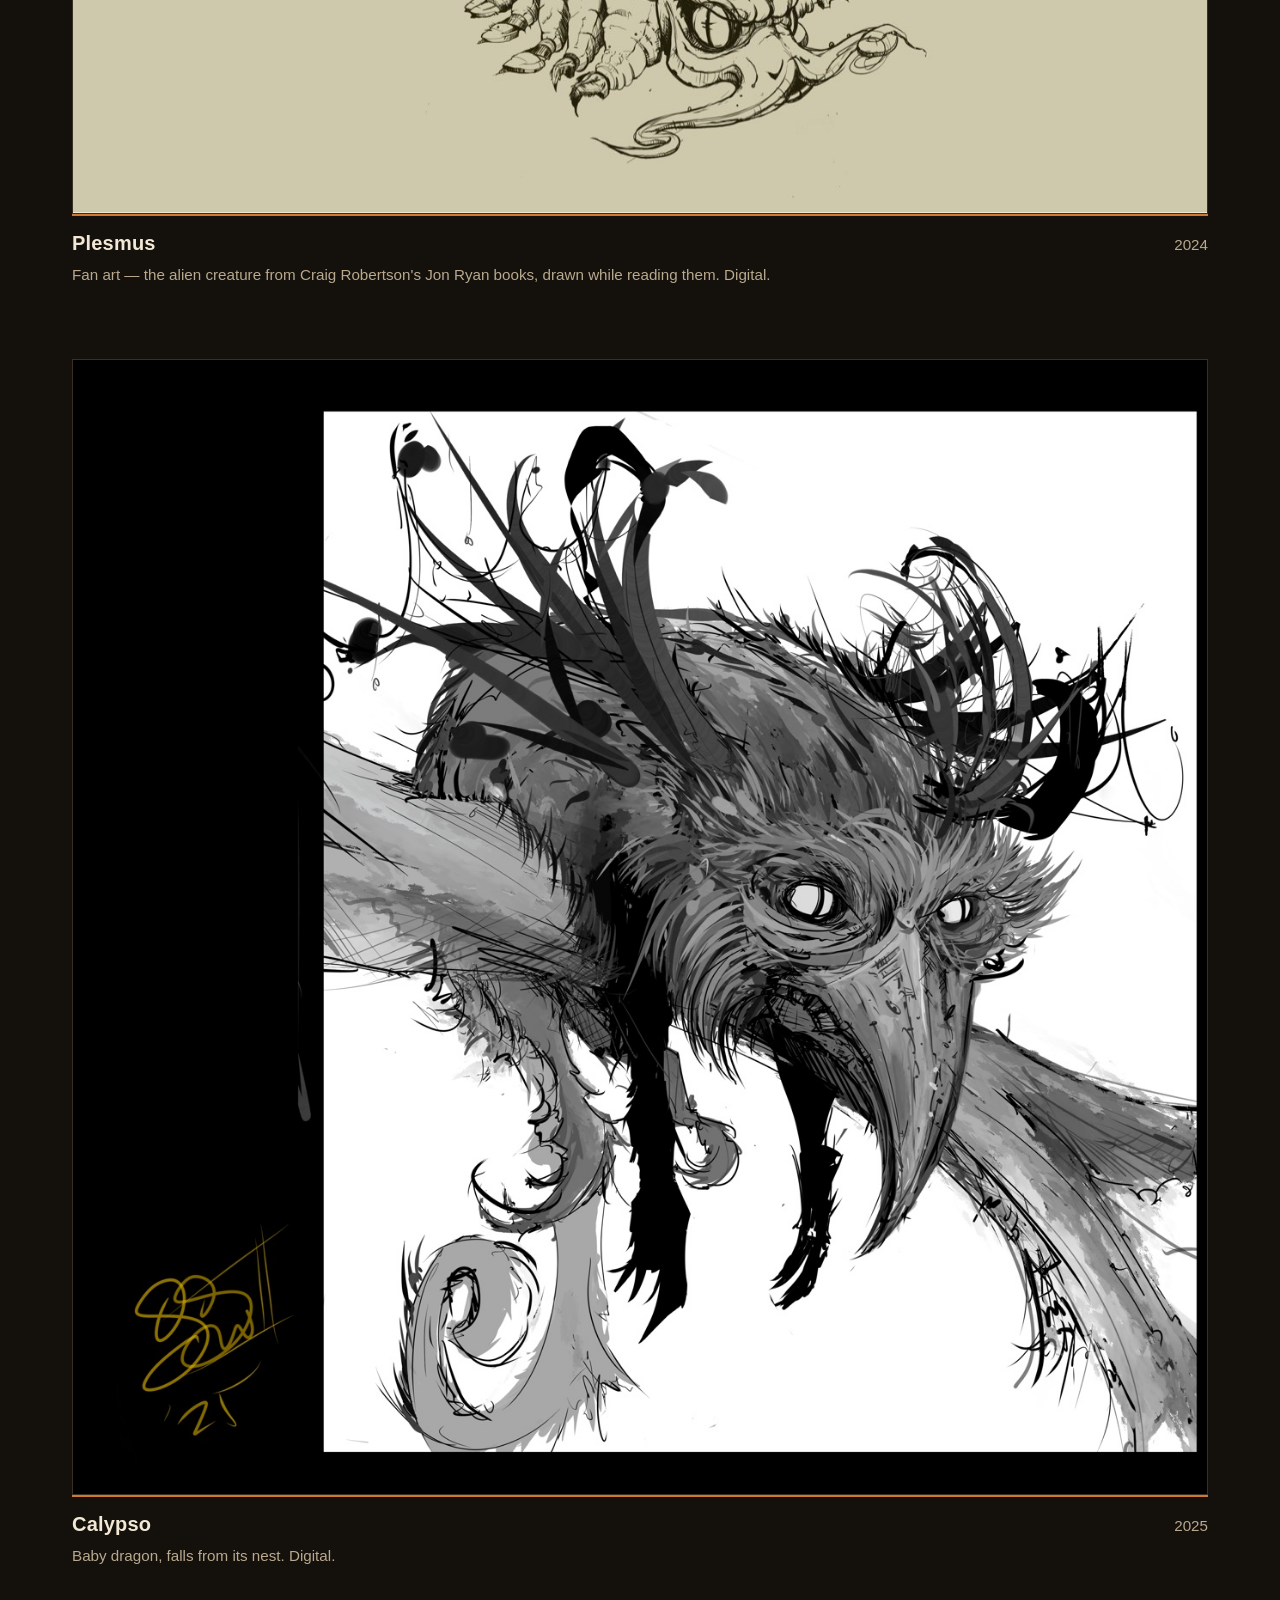
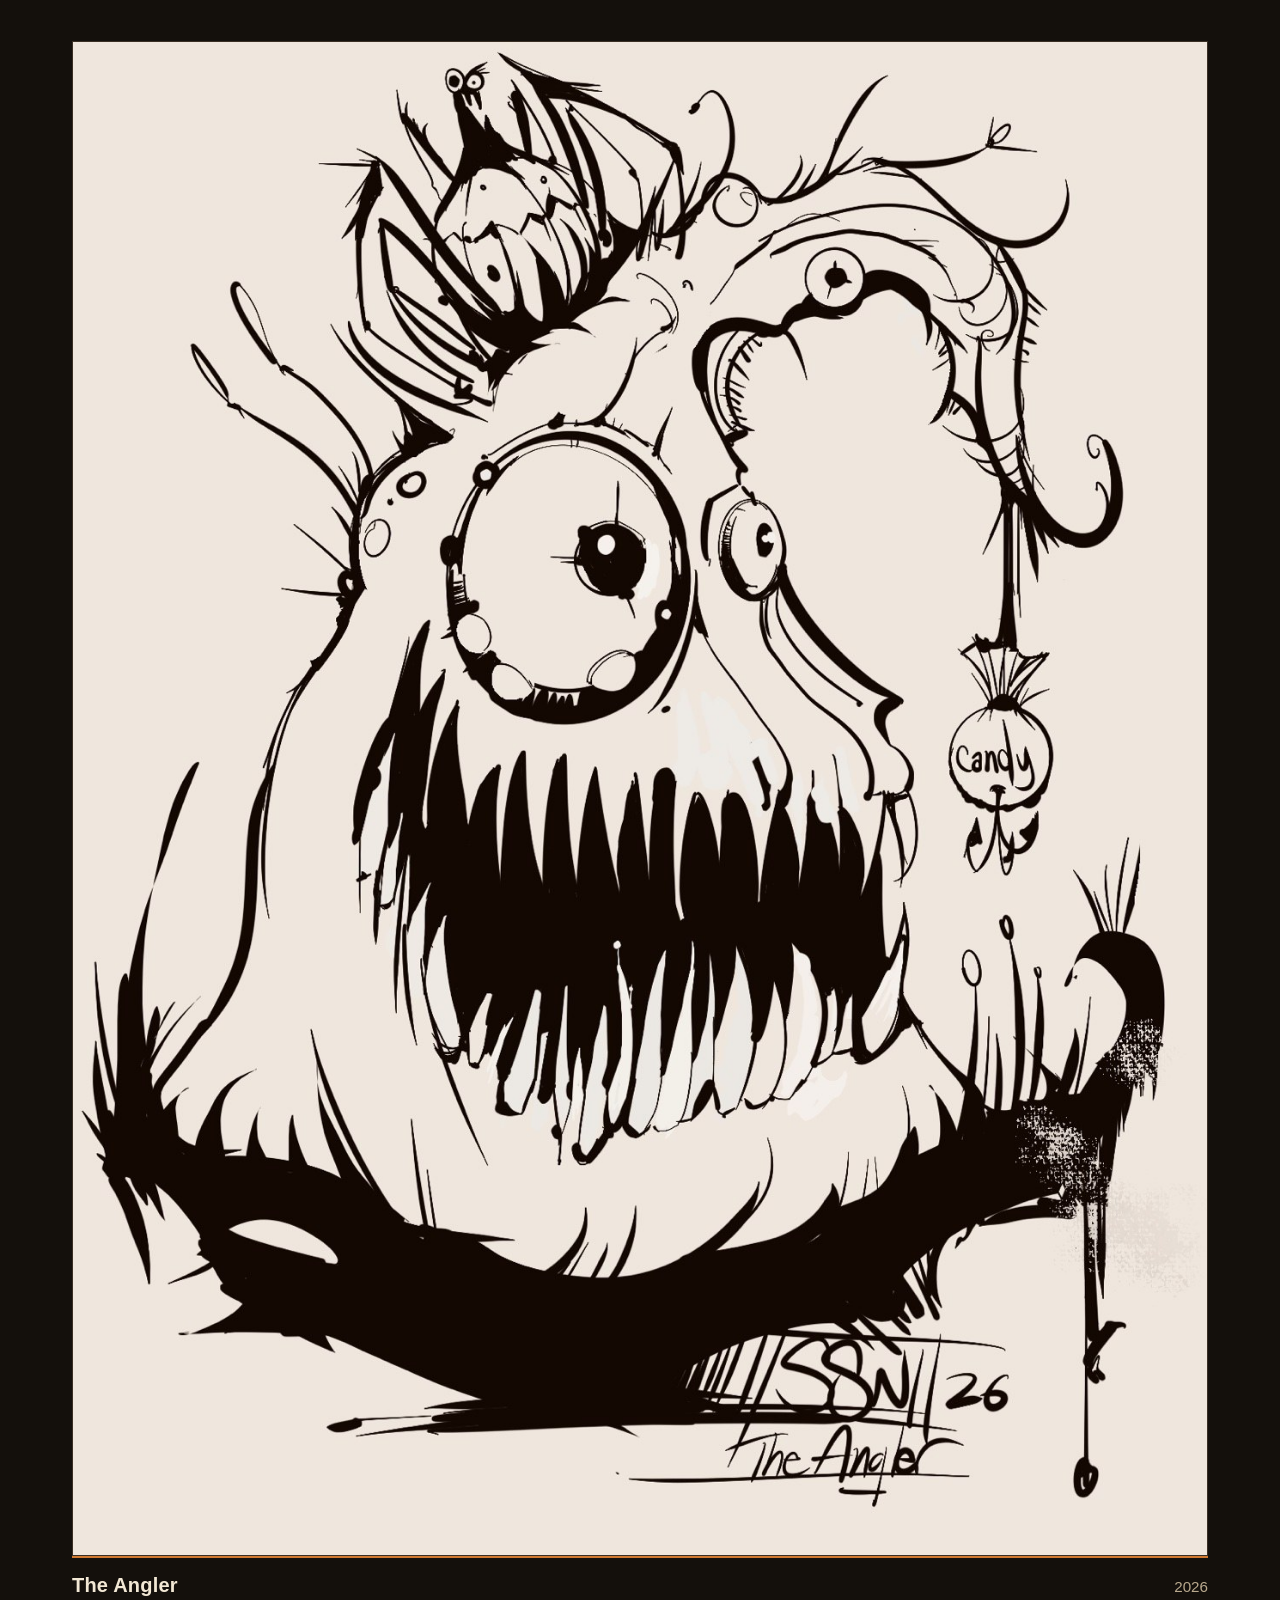
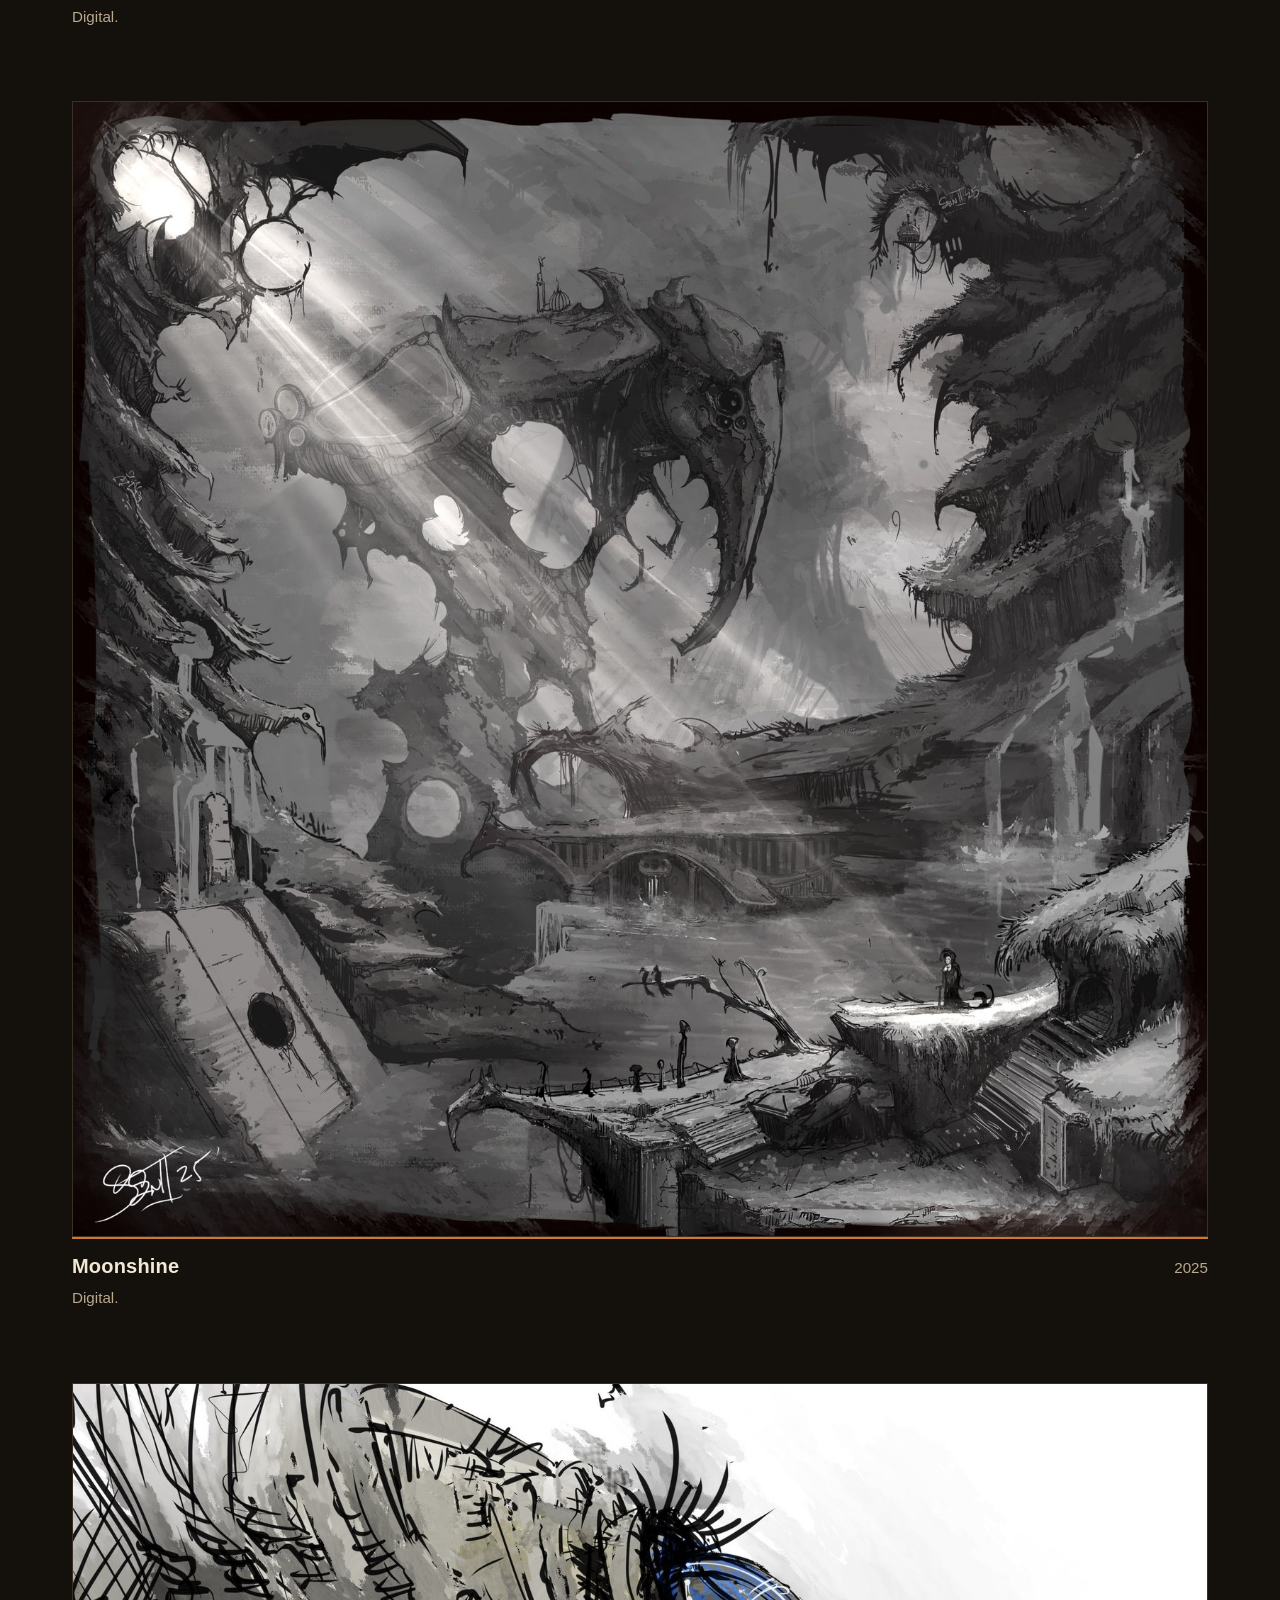
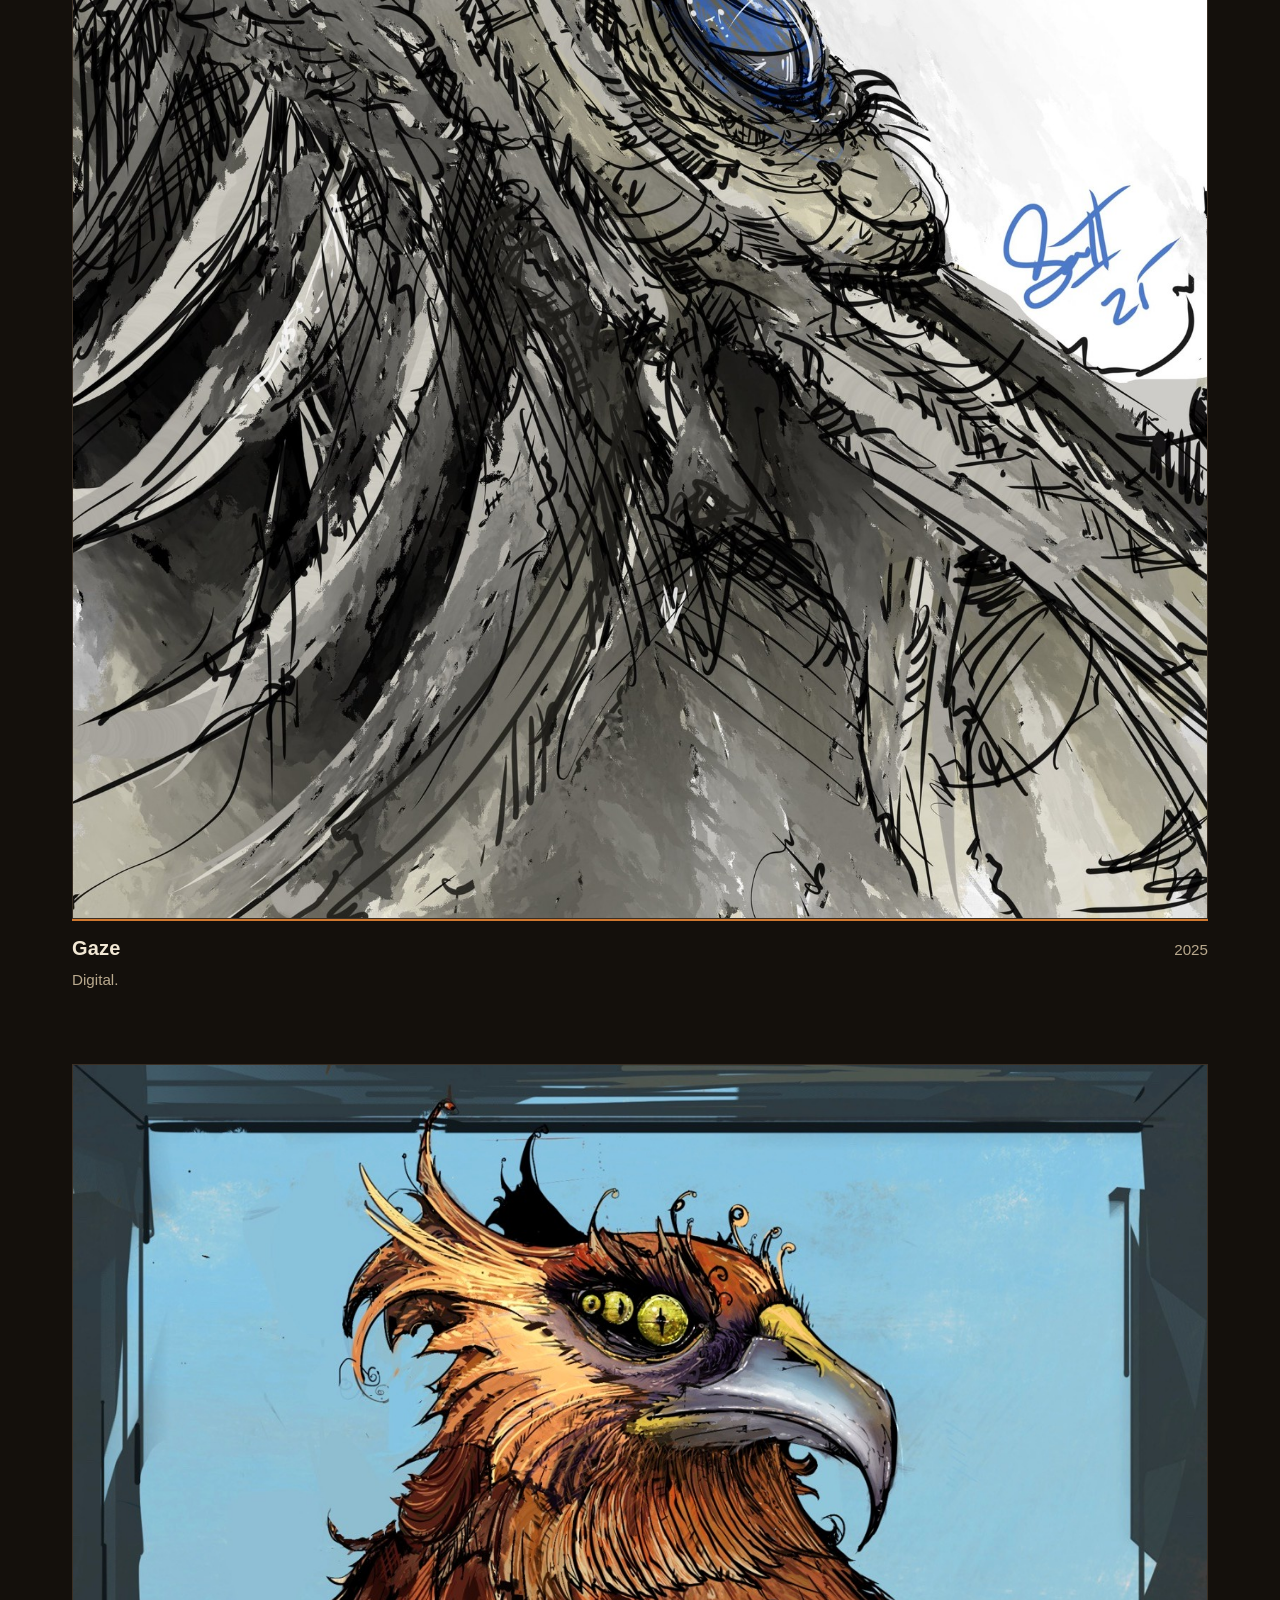
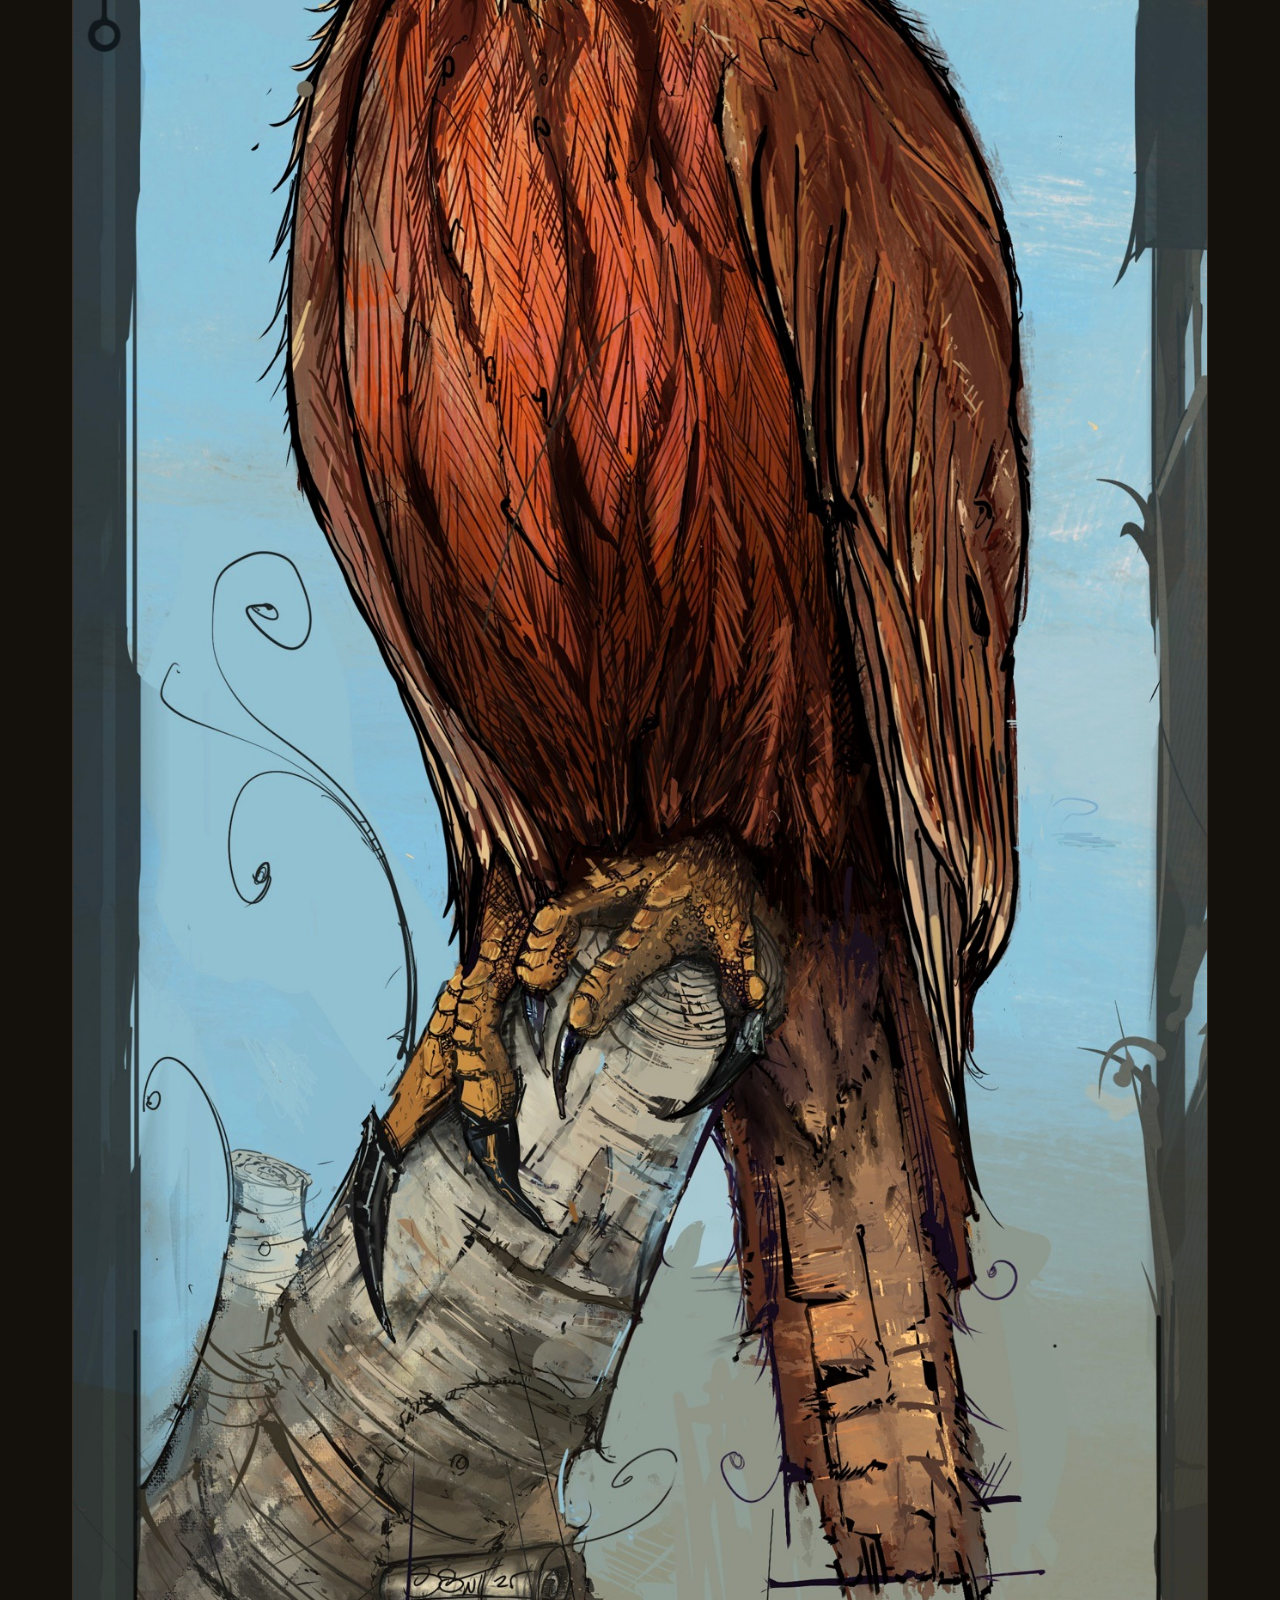
==== commit 3831442d: "Ephron name lock; M=Mike" ====
--- a/aethon/index.html
+++ b/aethon/index.html
@@ -95,7 +95,7 @@
 
   <div class="piece wide">
     <img src="../img/ephrum.jpg" alt="EPHRUM">
-    <div class="cap"><h3>FROM</h3><span>2026</span></div>
+    <div class="cap"><h3>Ephron</h3><span>2026</span></div>
     <p class="note">F-R0M. Digital.</p>
   </div>
 
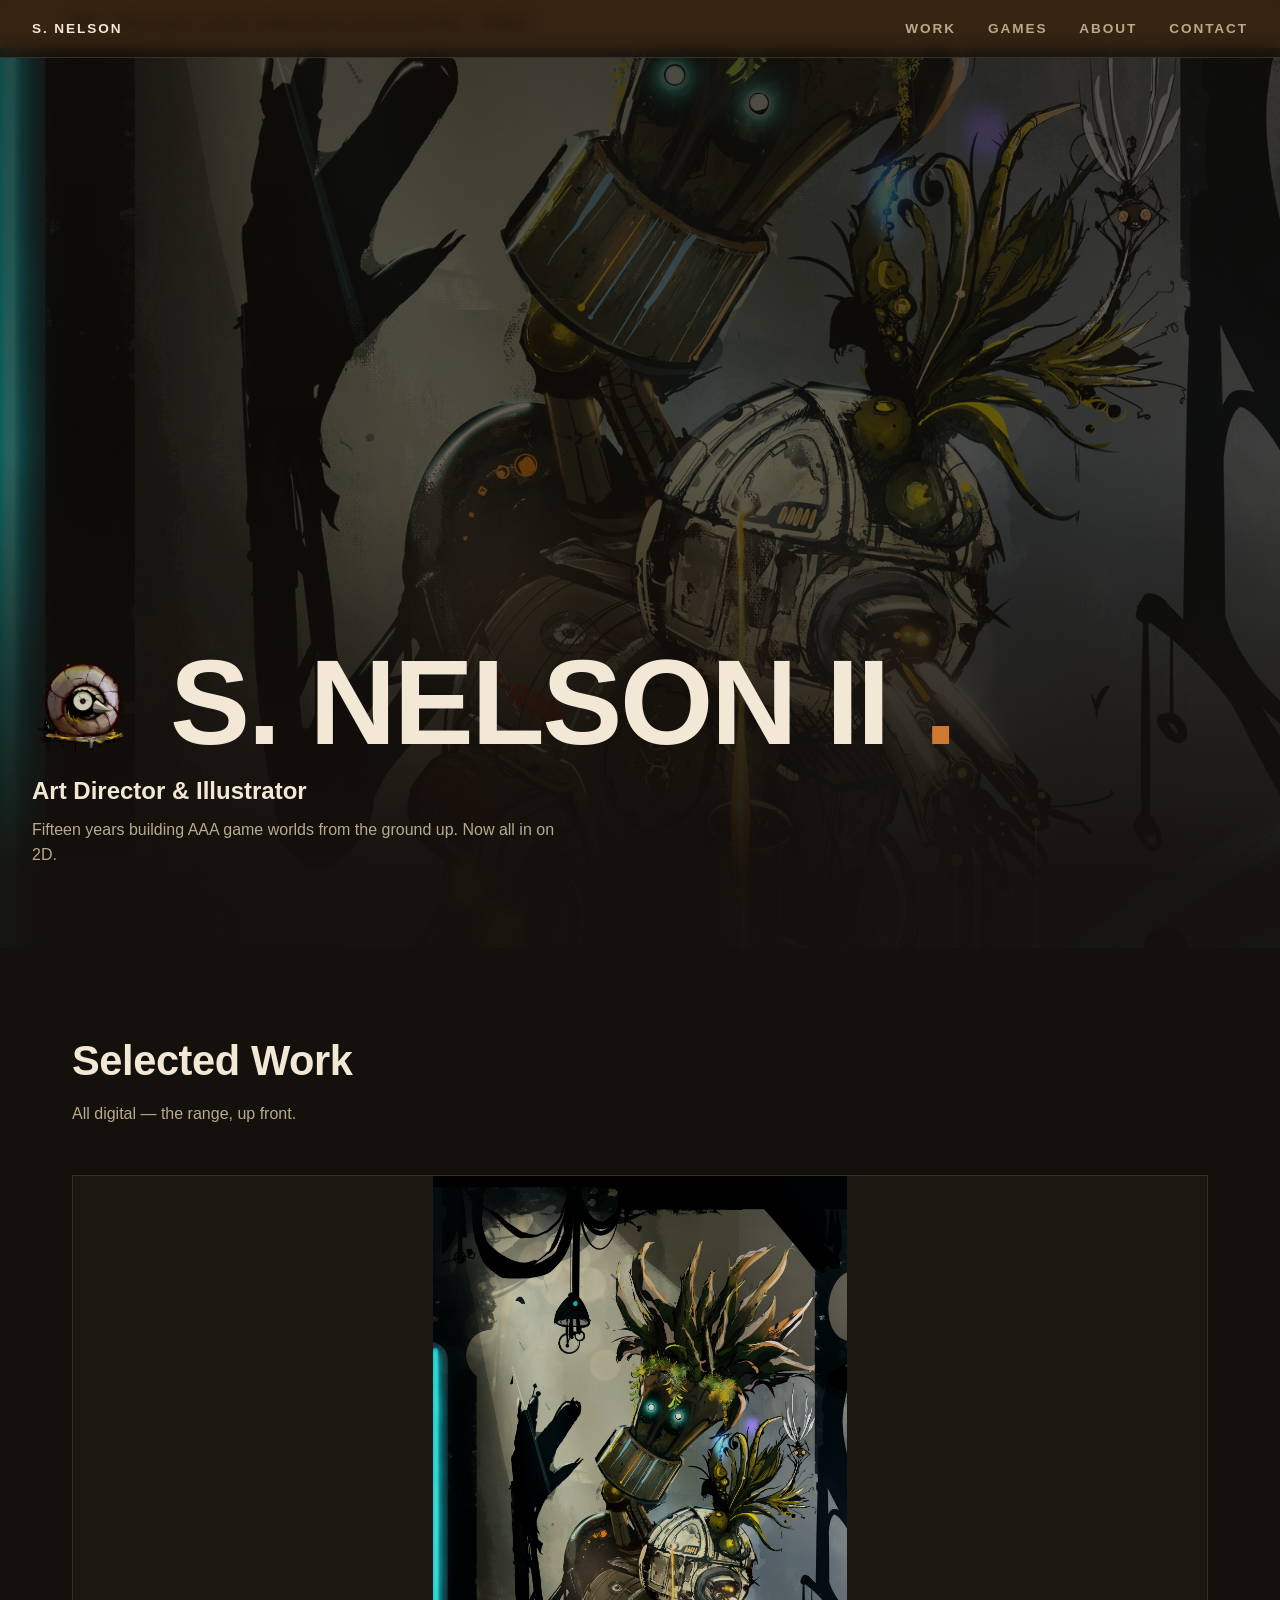
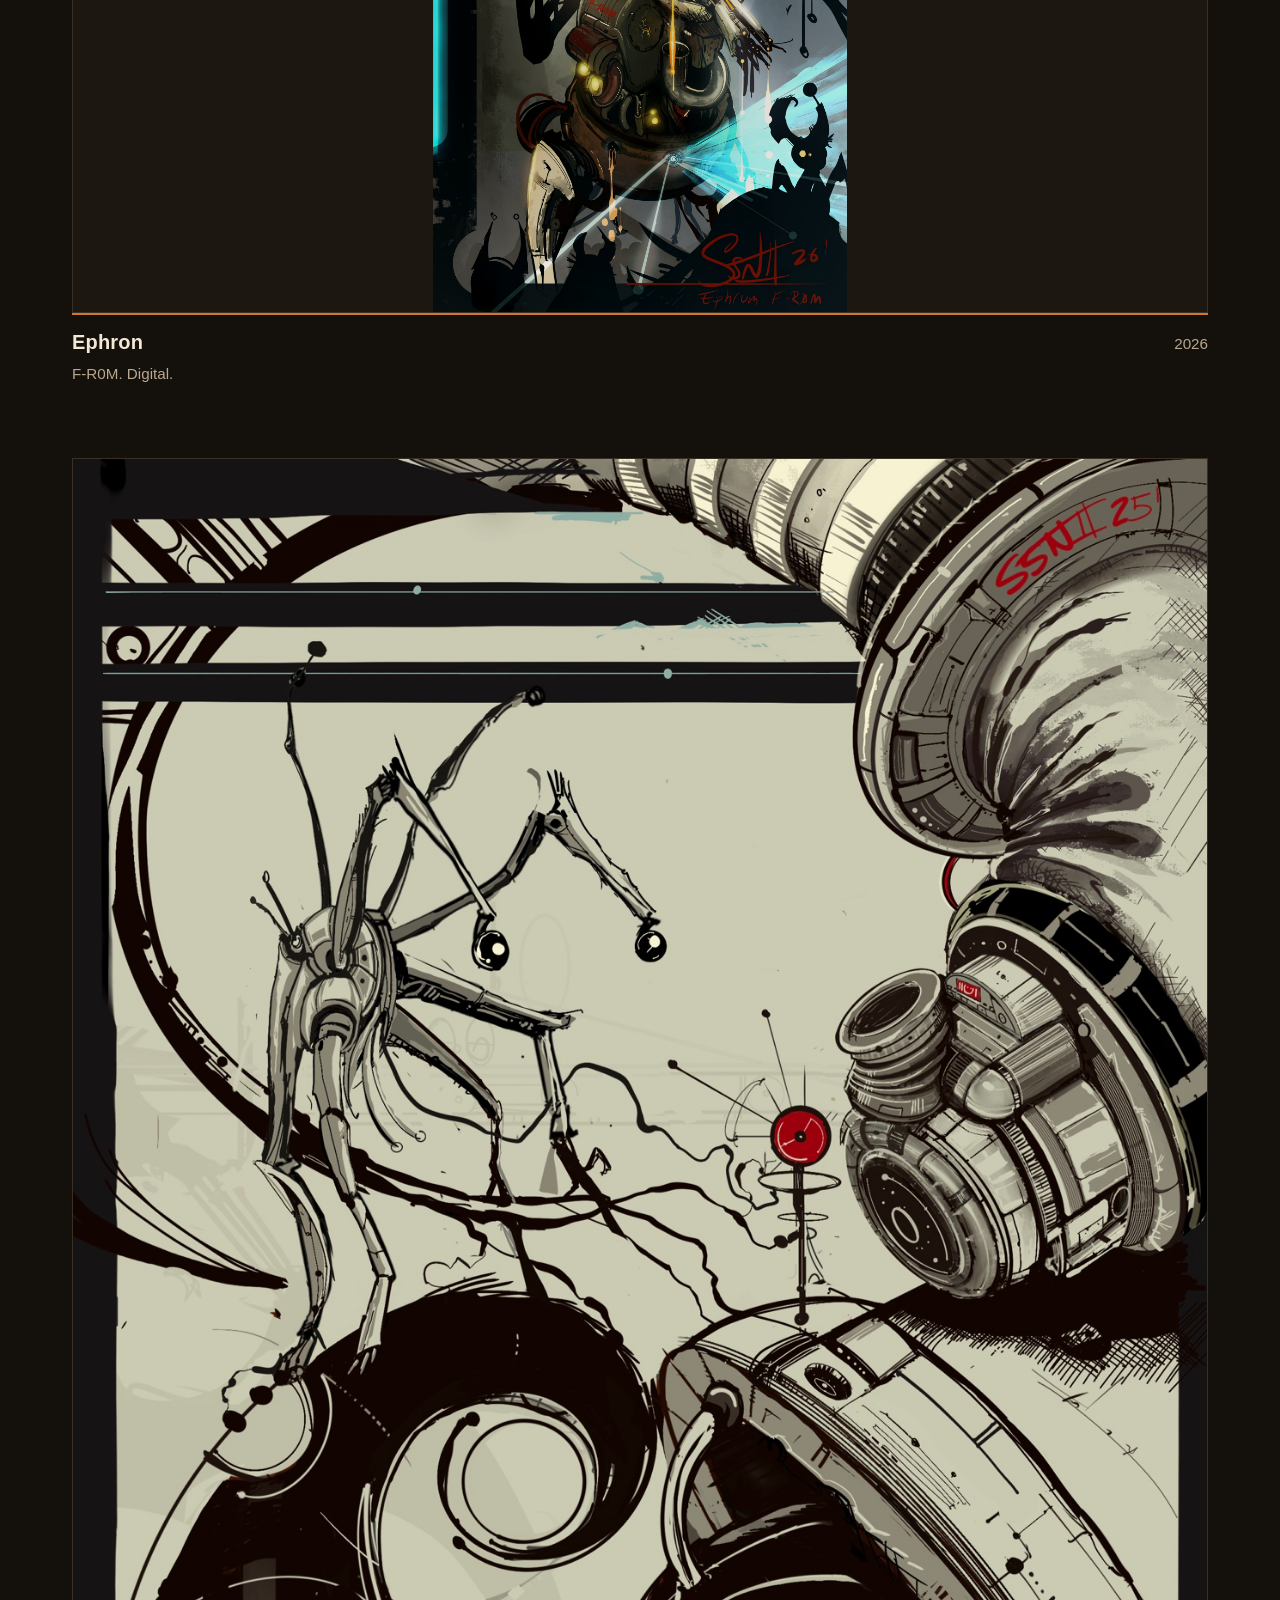
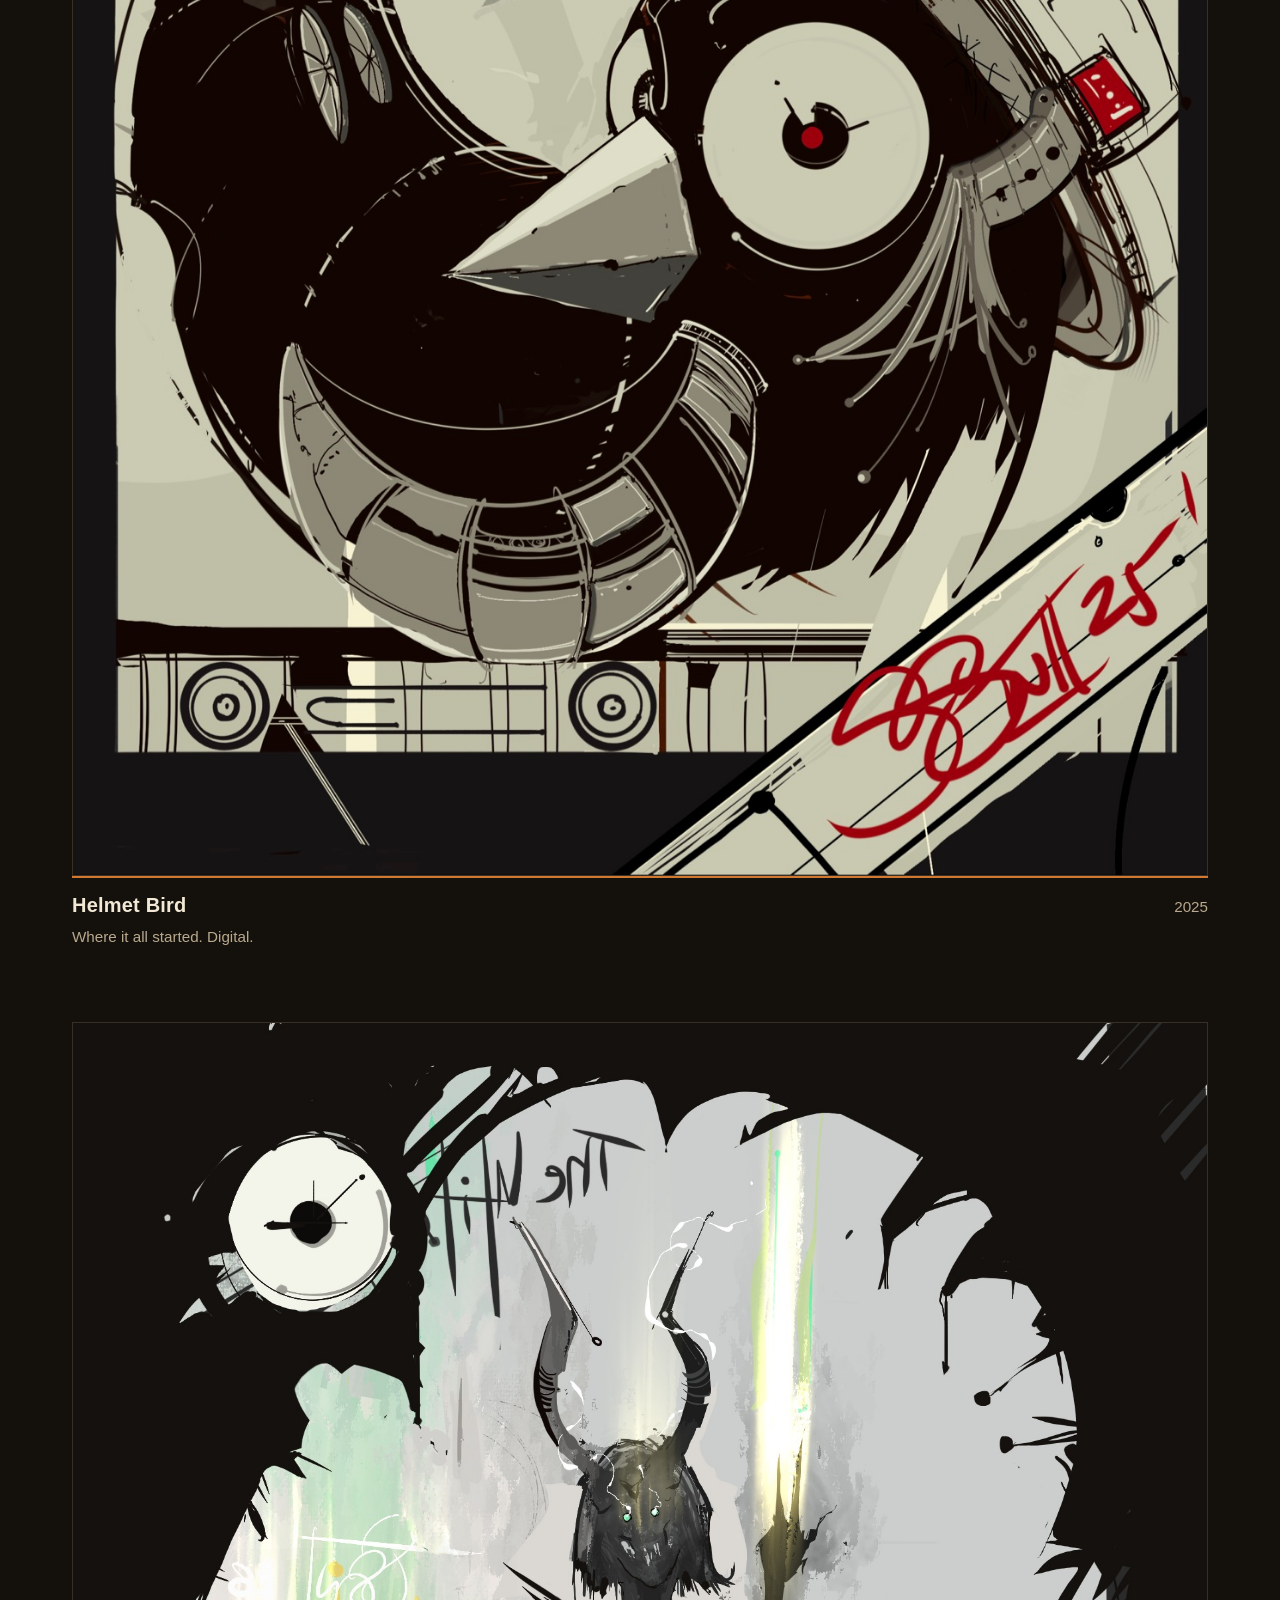
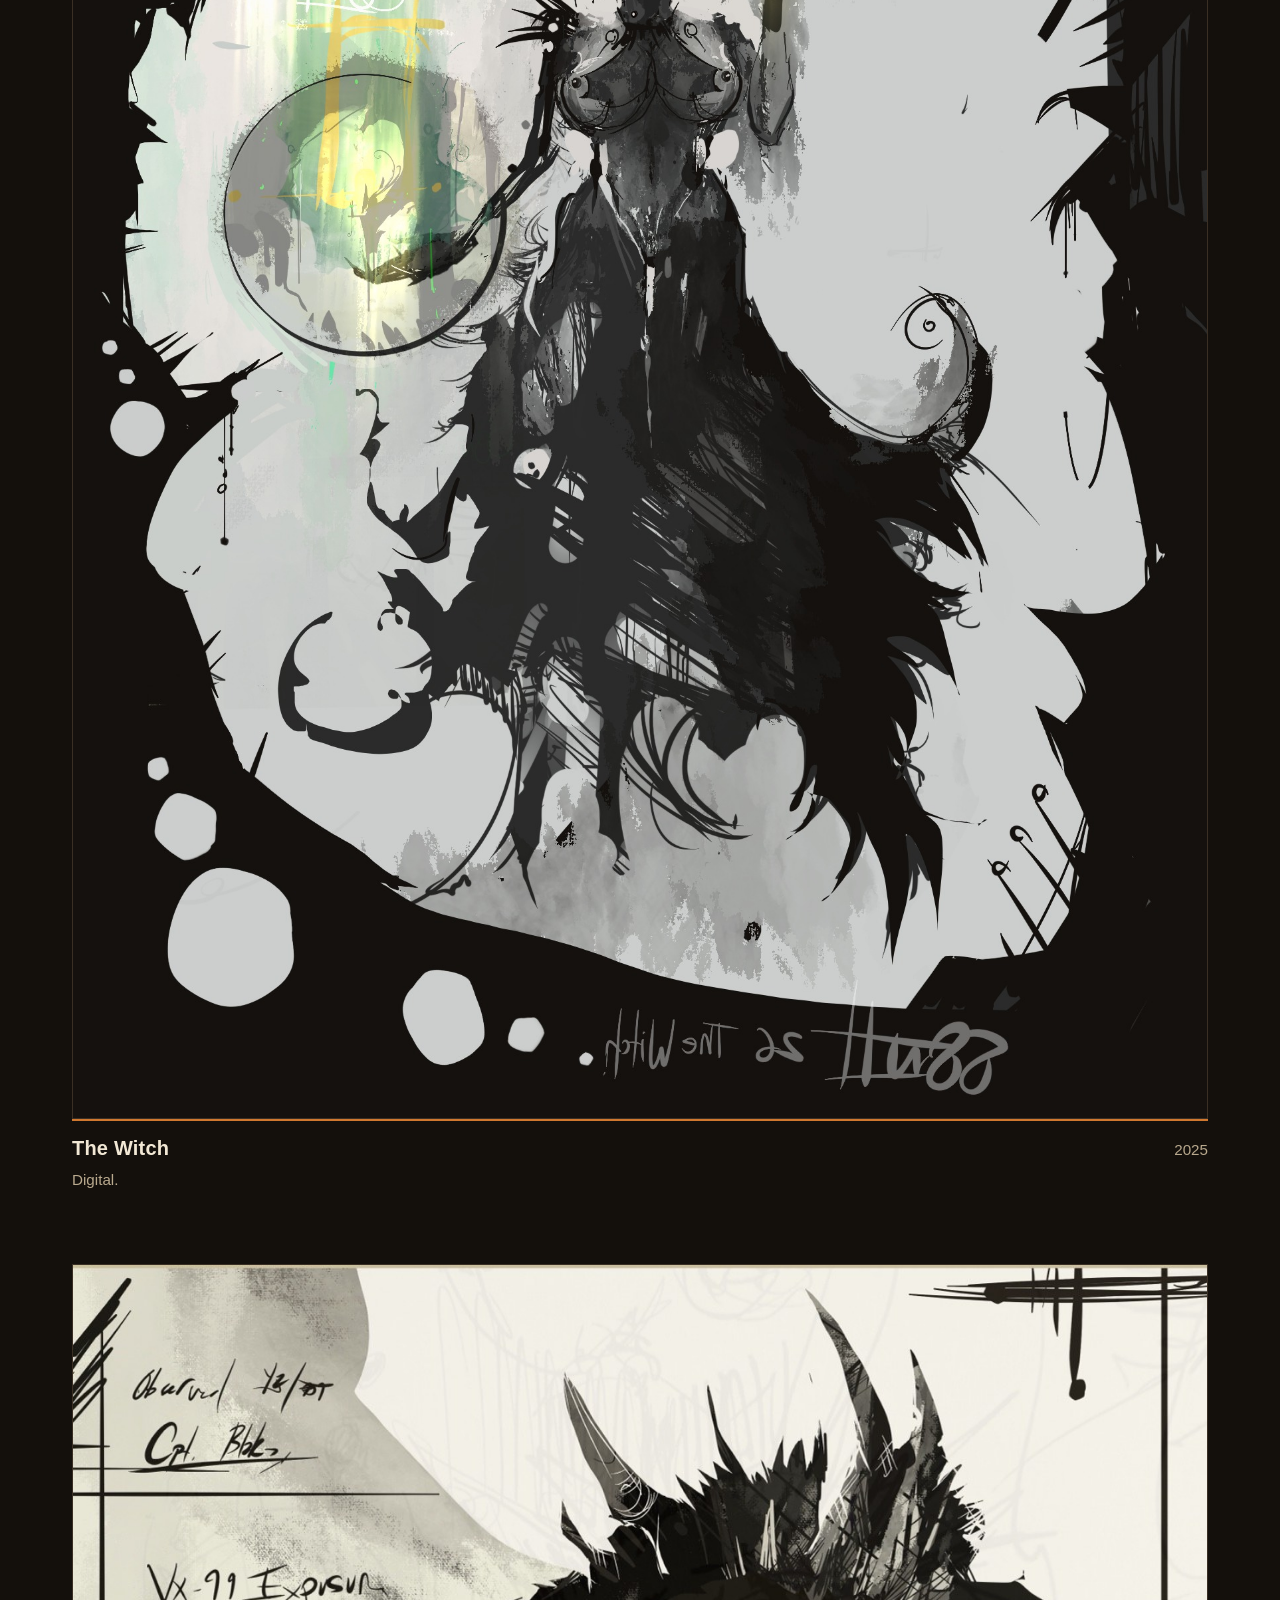
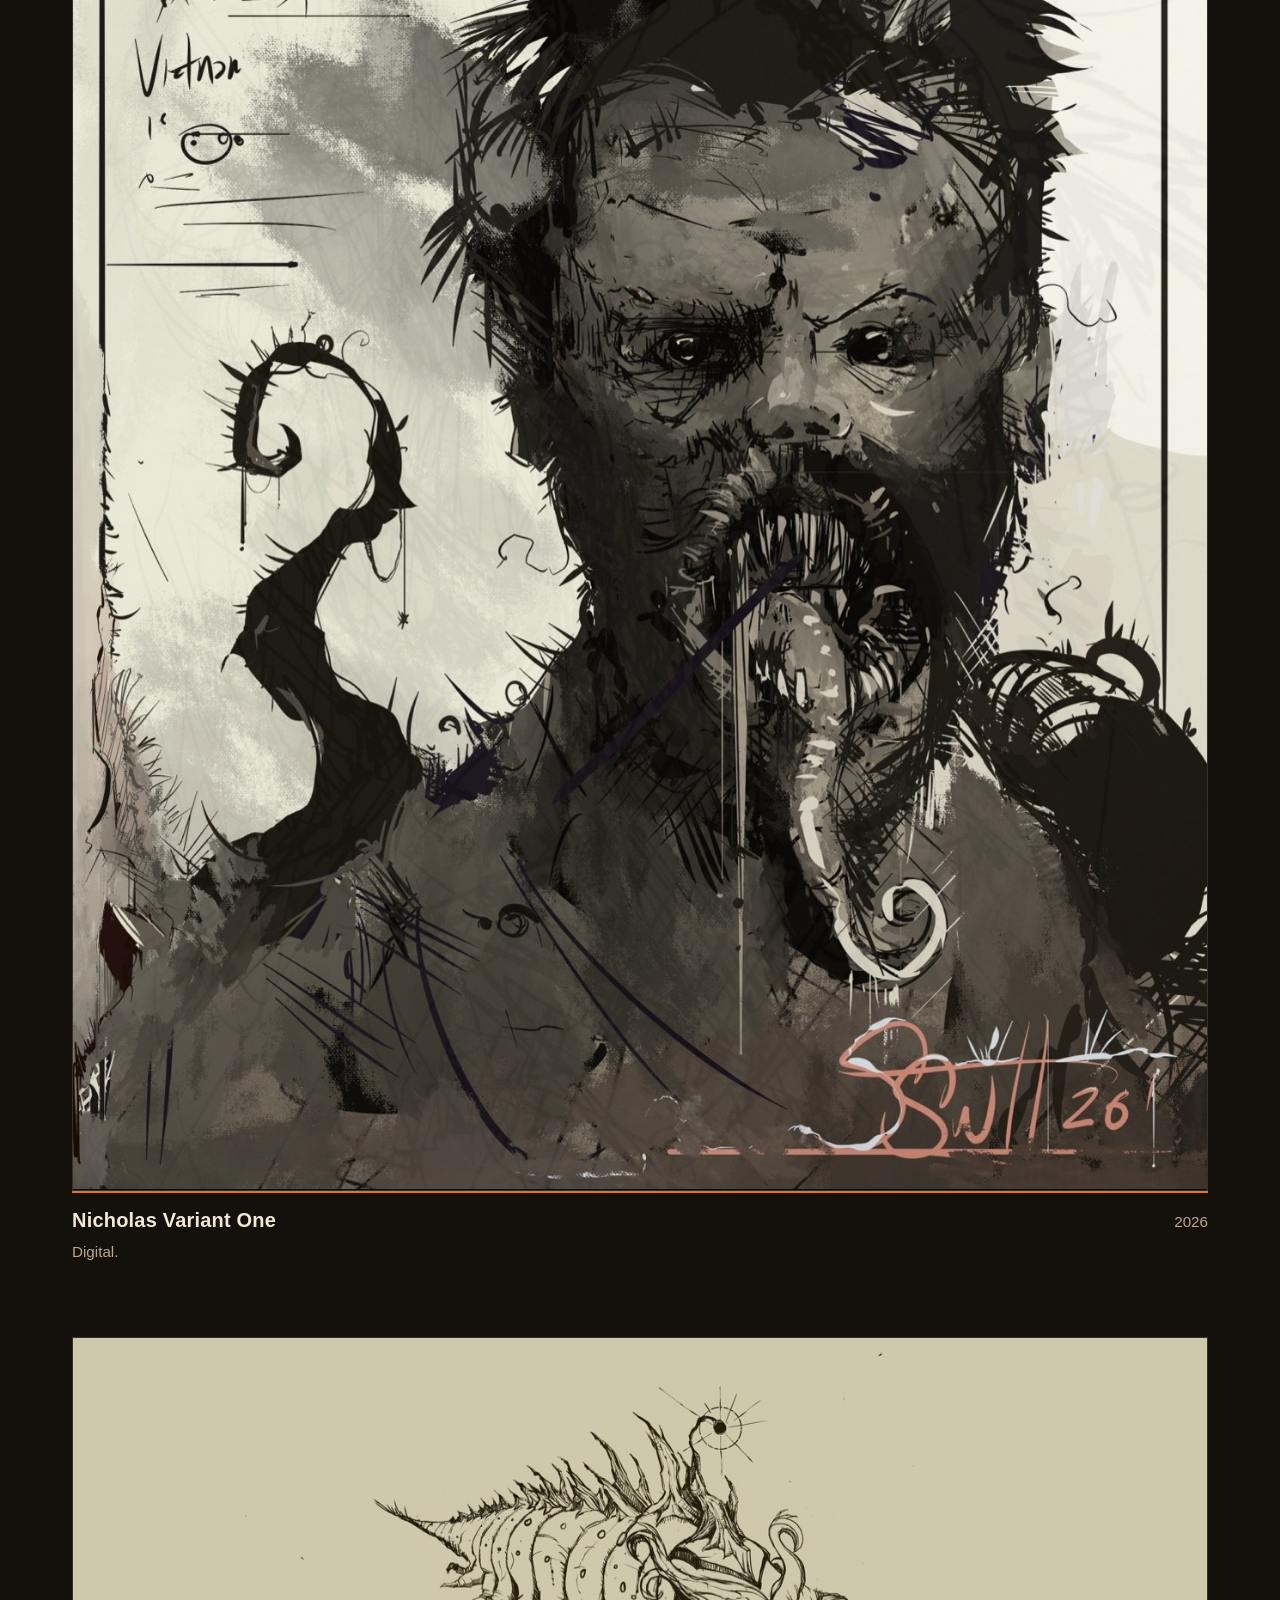
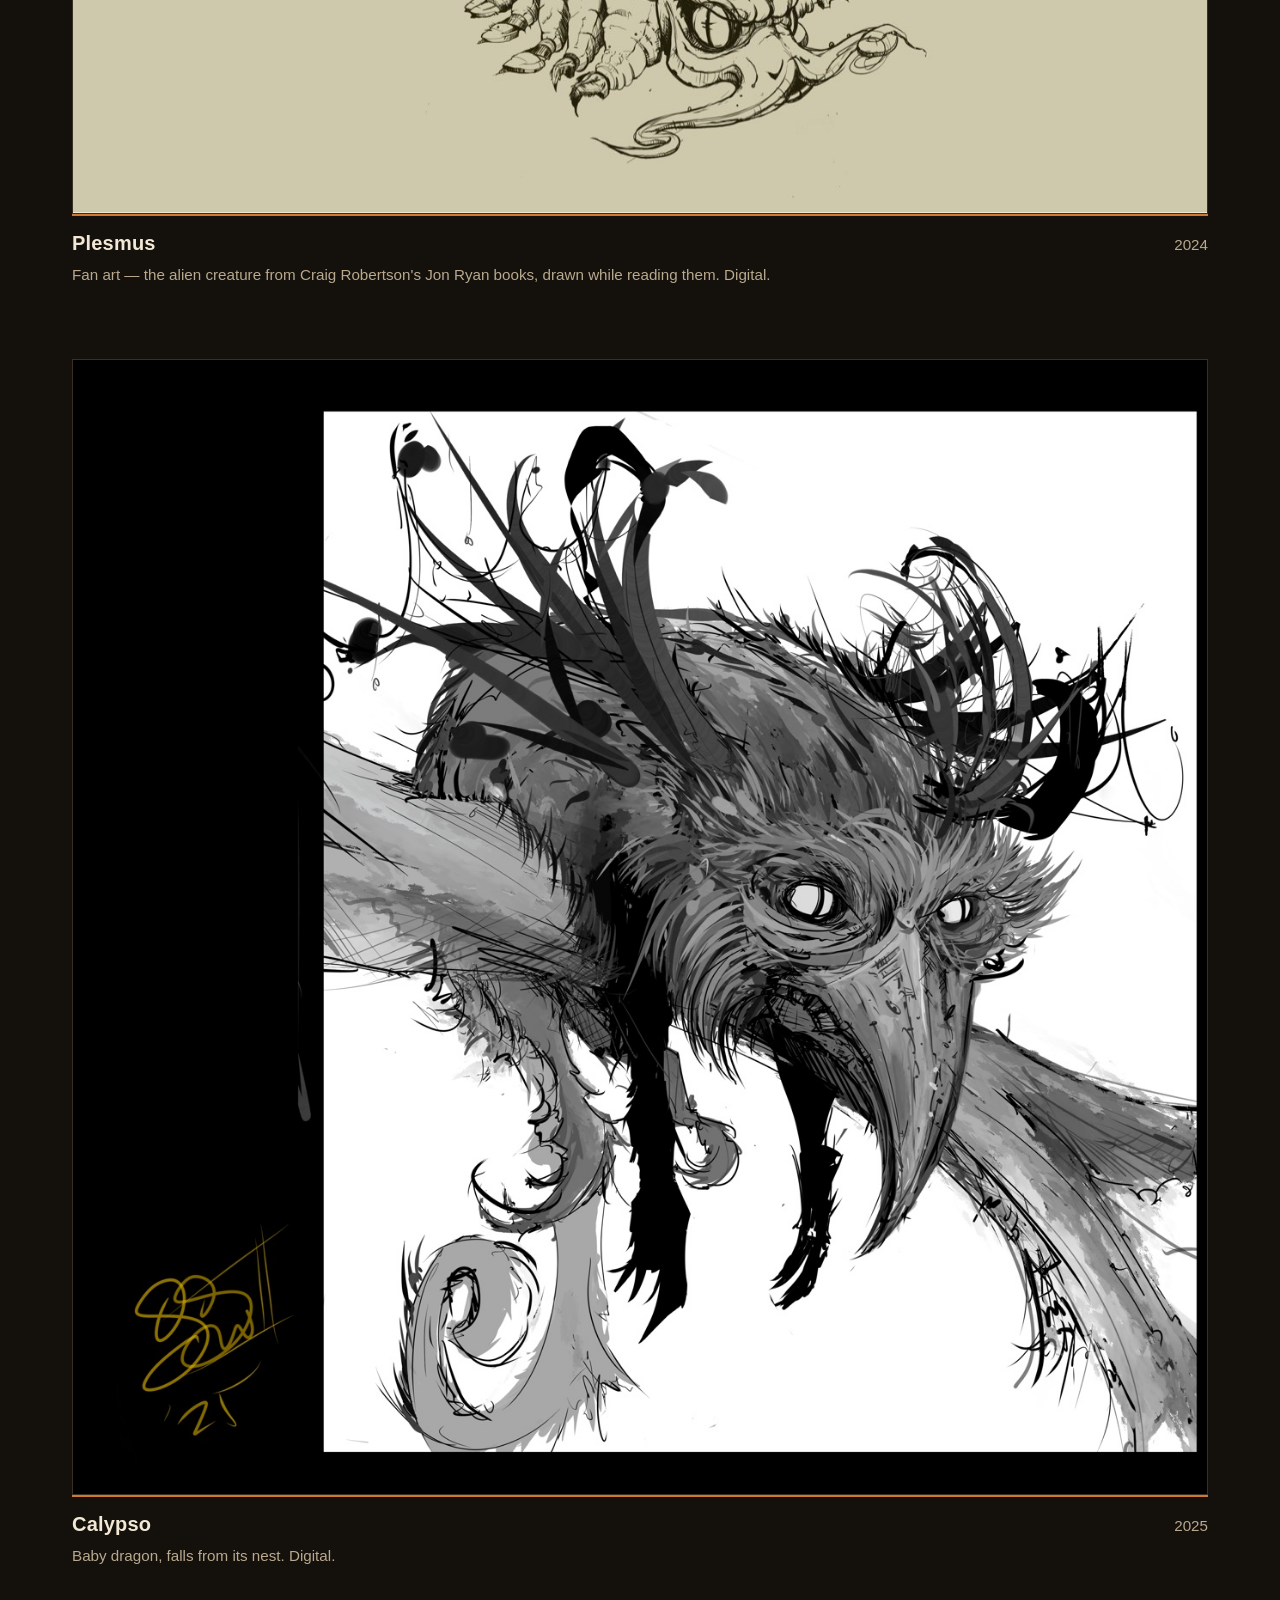
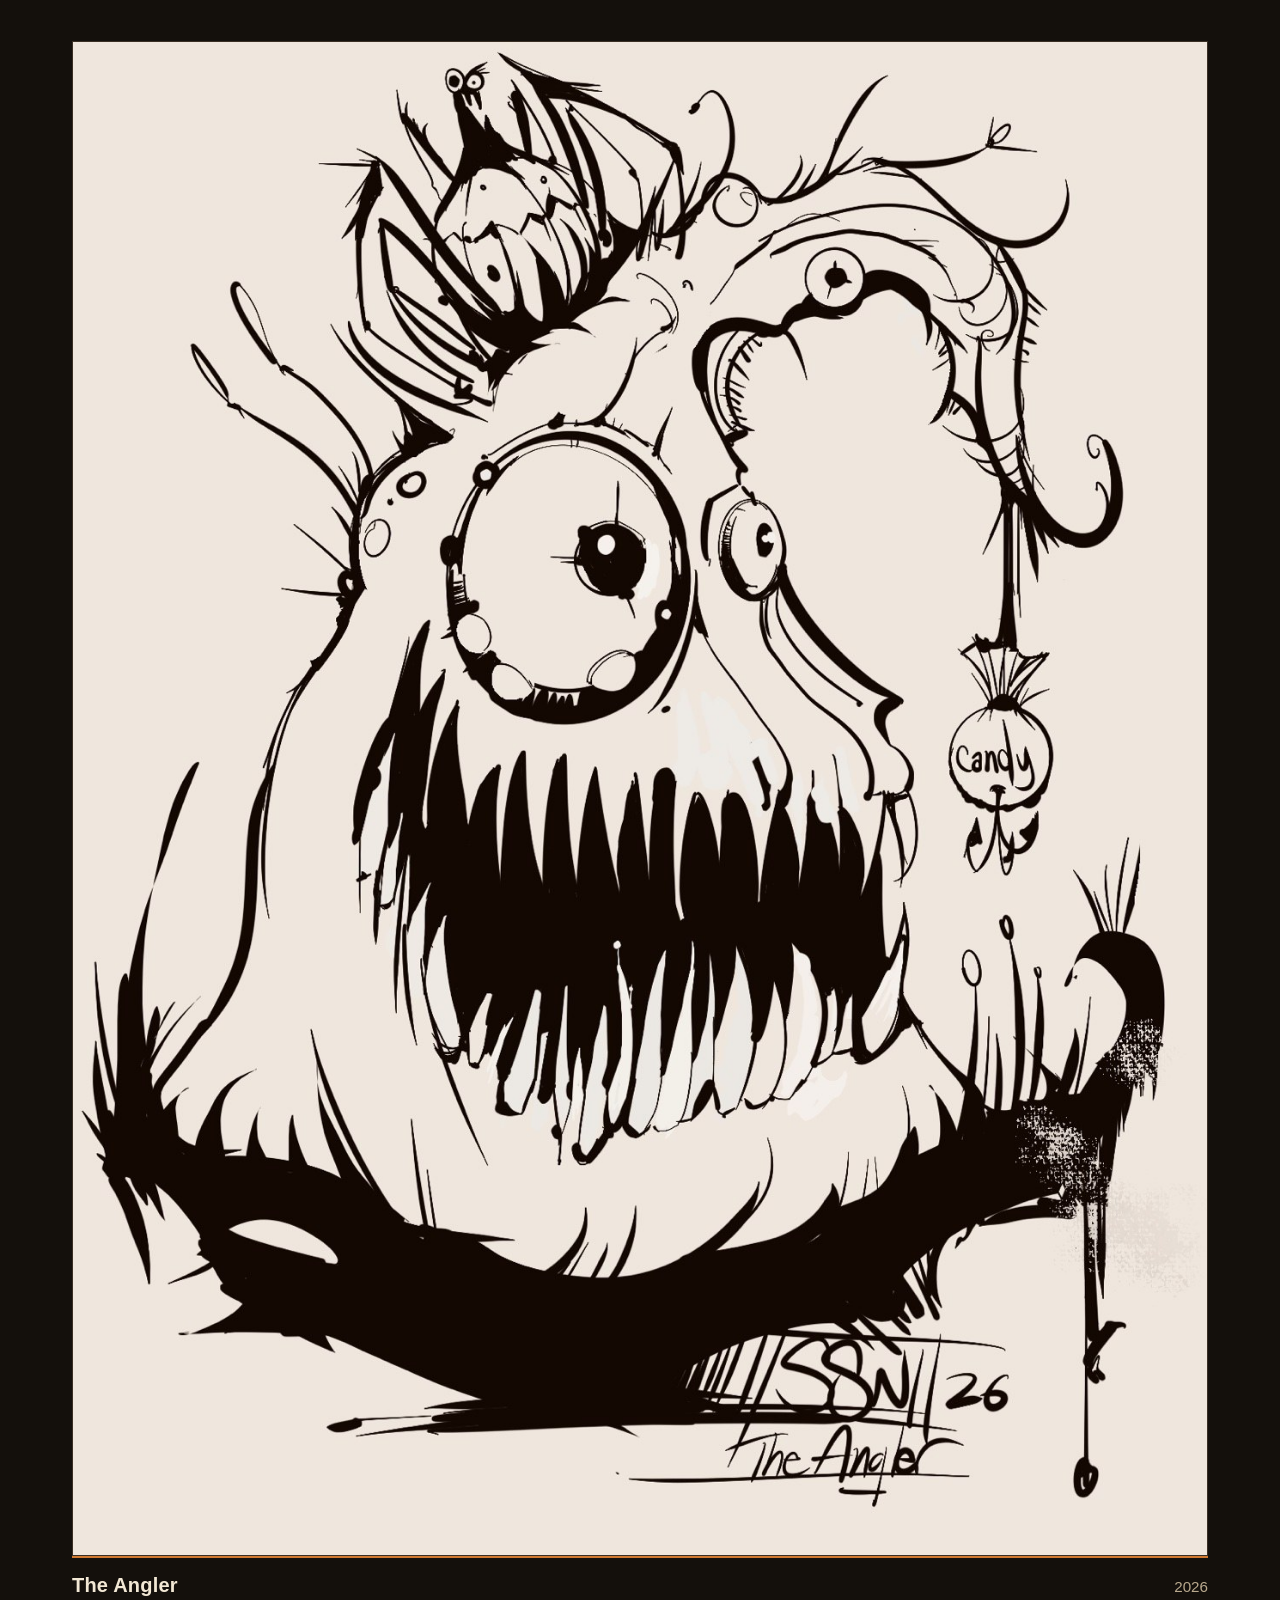
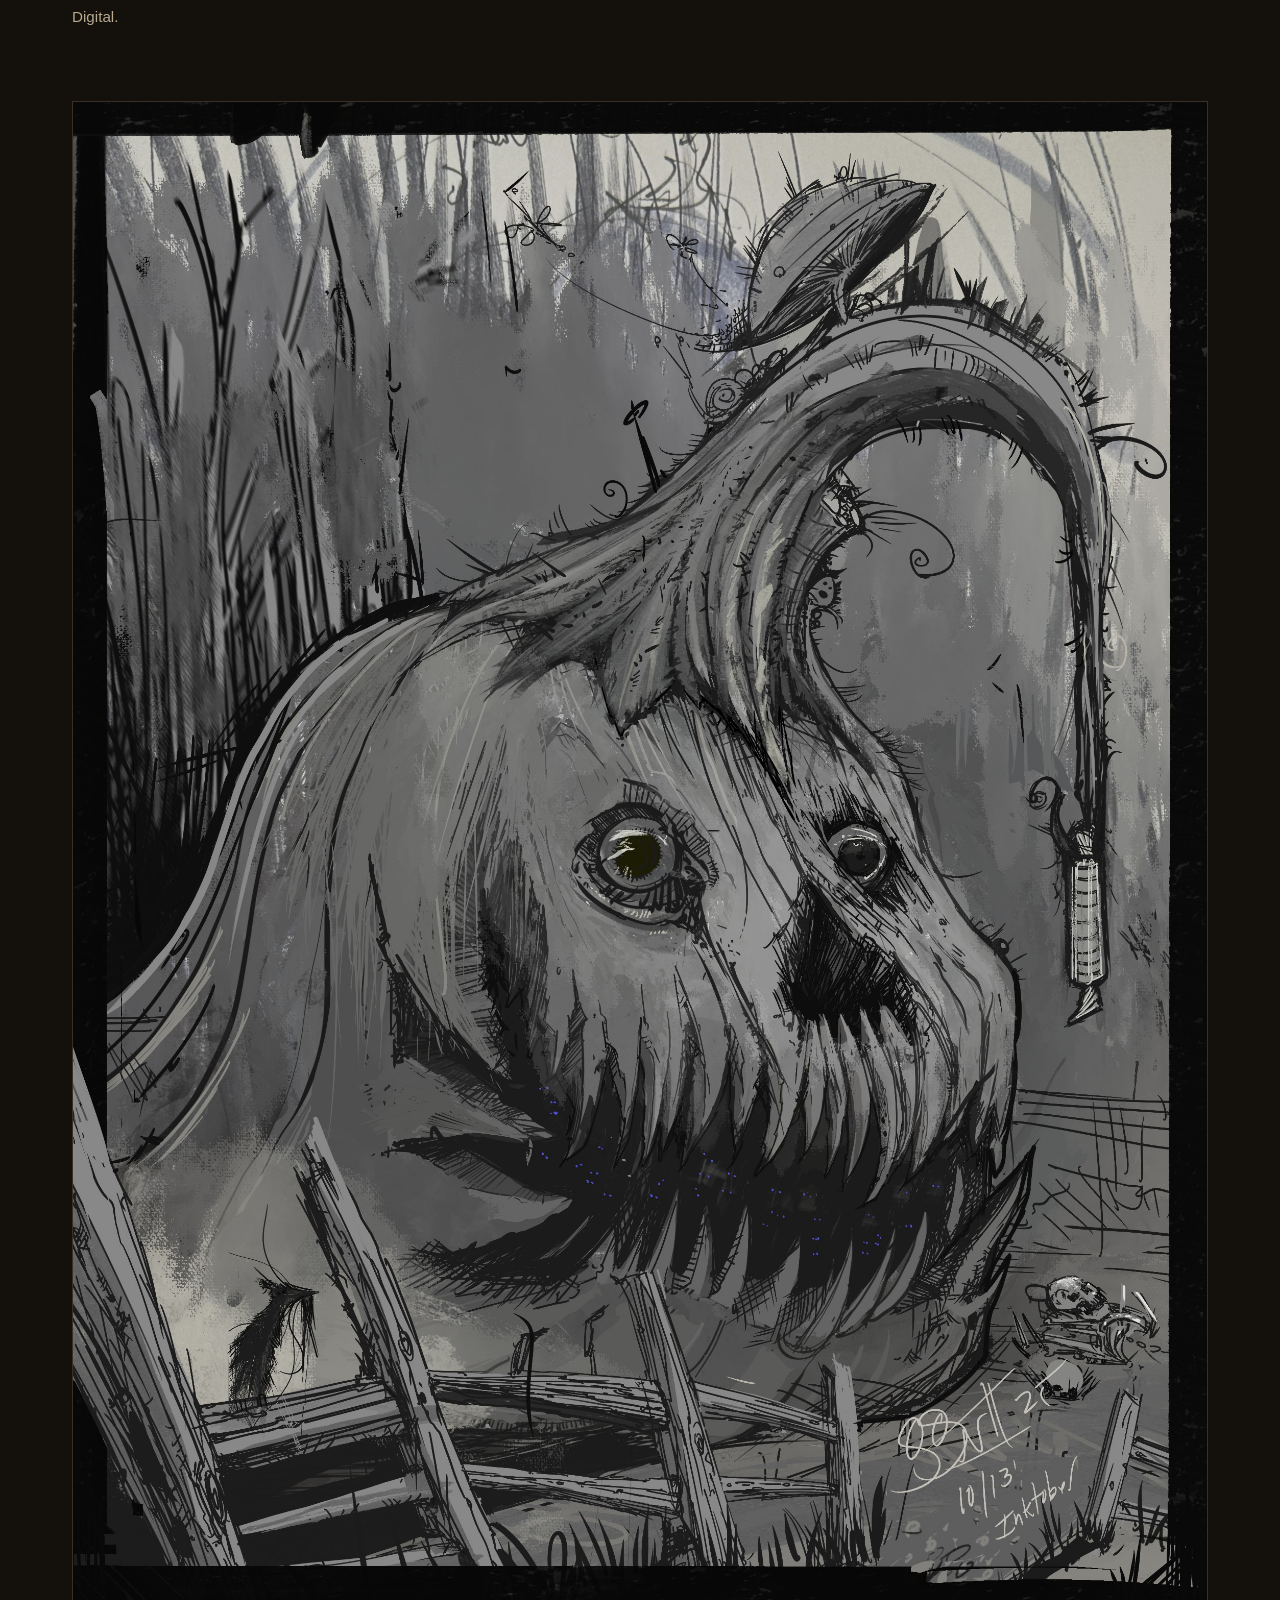
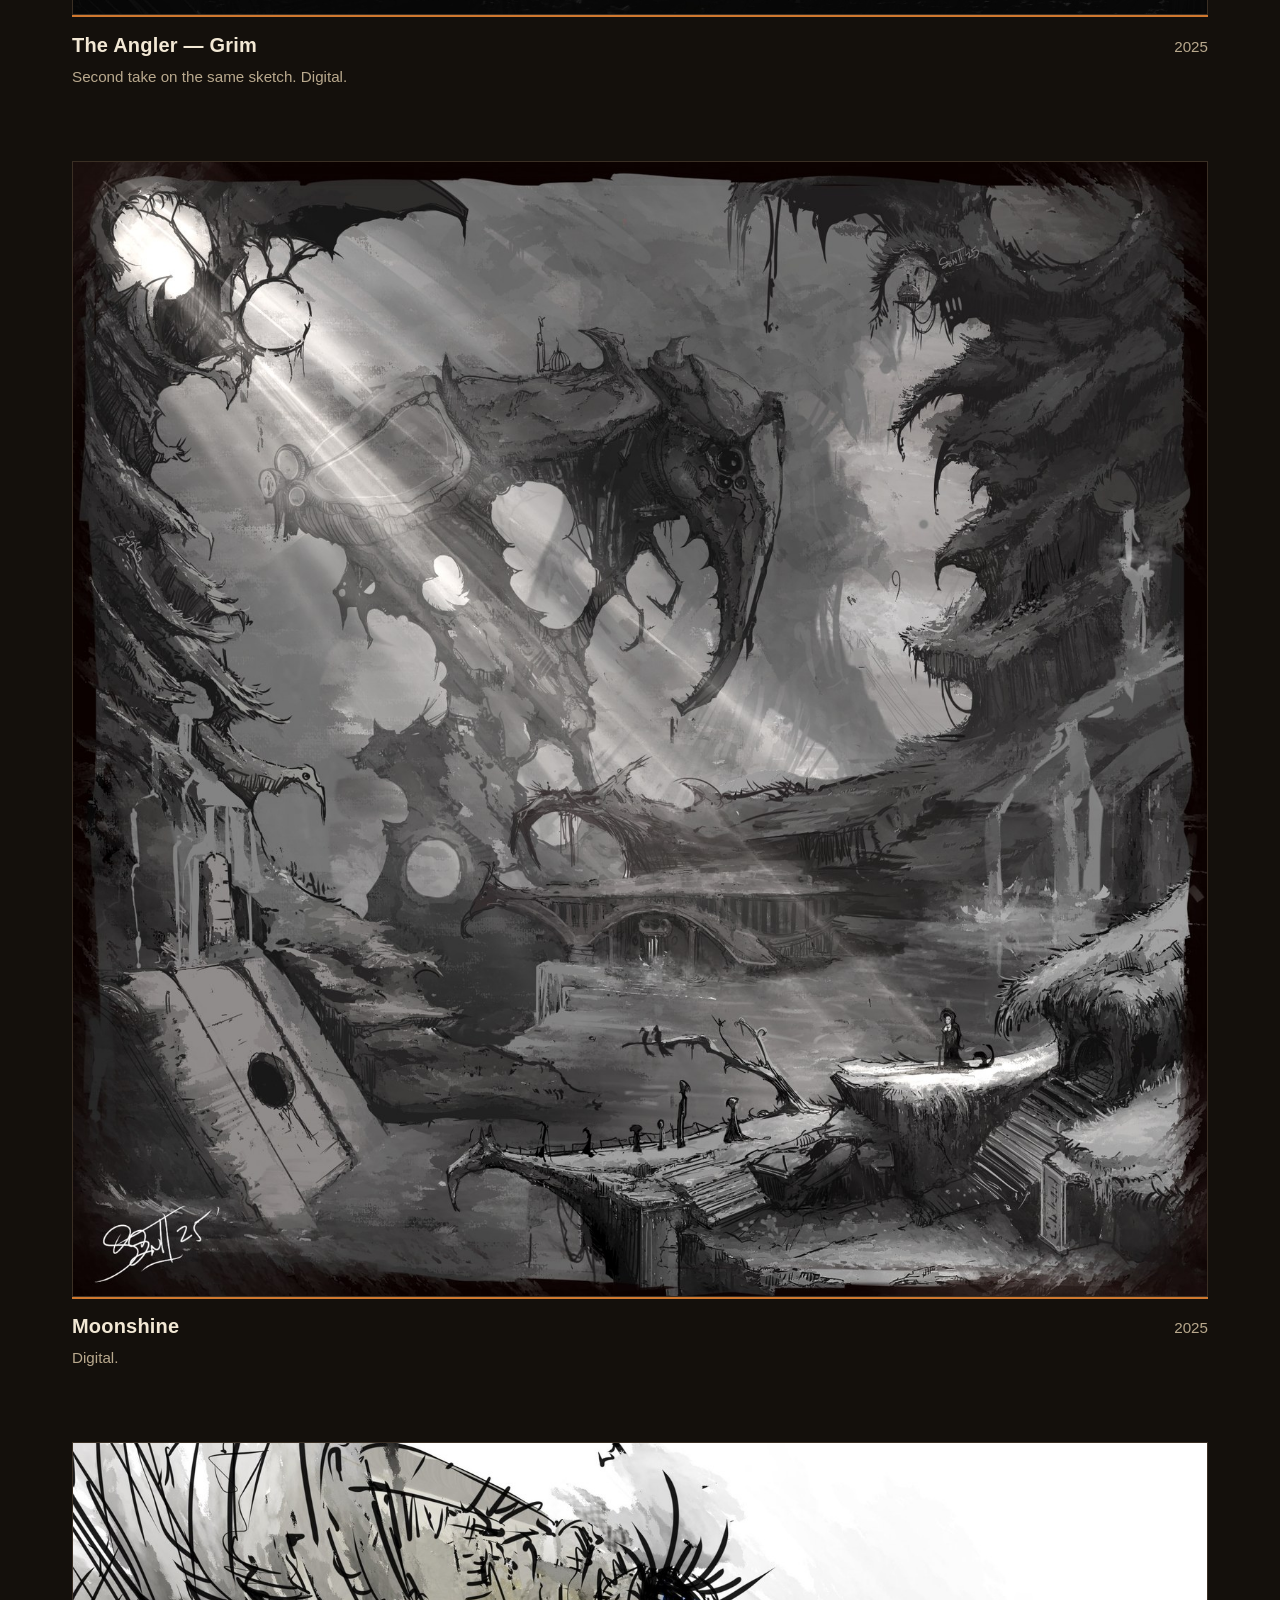
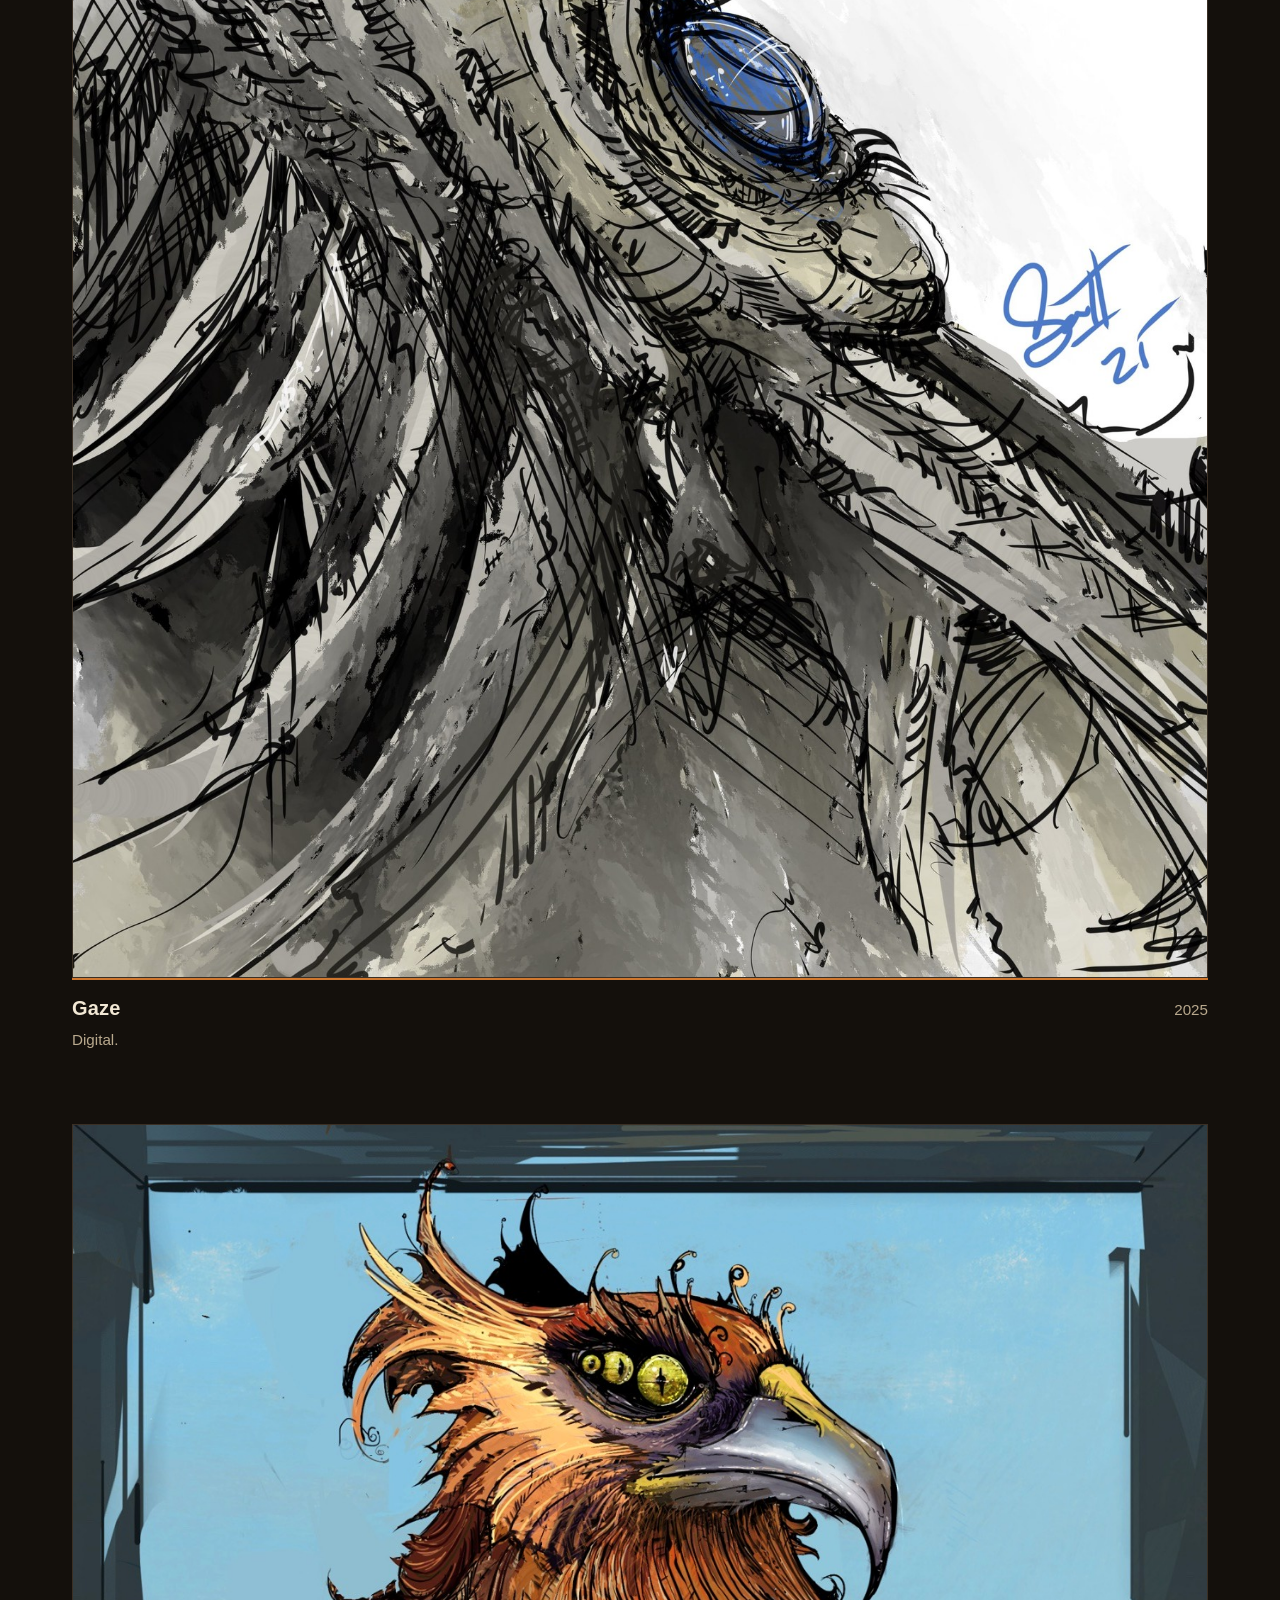
==== commit 7b0e92e0: "Add Angler Grim (second take on the same sketch) after The Angler; sync /aethon/" ====
--- a/aethon/index.html
+++ b/aethon/index.html
@@ -136,6 +136,12 @@
   </div>
 
   <div class="piece">
+    <img src="../img/angler-grim.jpg" alt="The Angler — Grim">
+    <div class="cap"><h3>The Angler — Grim</h3><span>2025</span></div>
+    <p class="note">Second take on the same sketch. Digital.</p>
+  </div>
+
+  <div class="piece">
     <img src="../img/moonshine.jpg" alt="Moonshine">
     <div class="cap"><h3>Moonshine</h3><span>2025</span></div>
     <p class="note">Digital.</p>
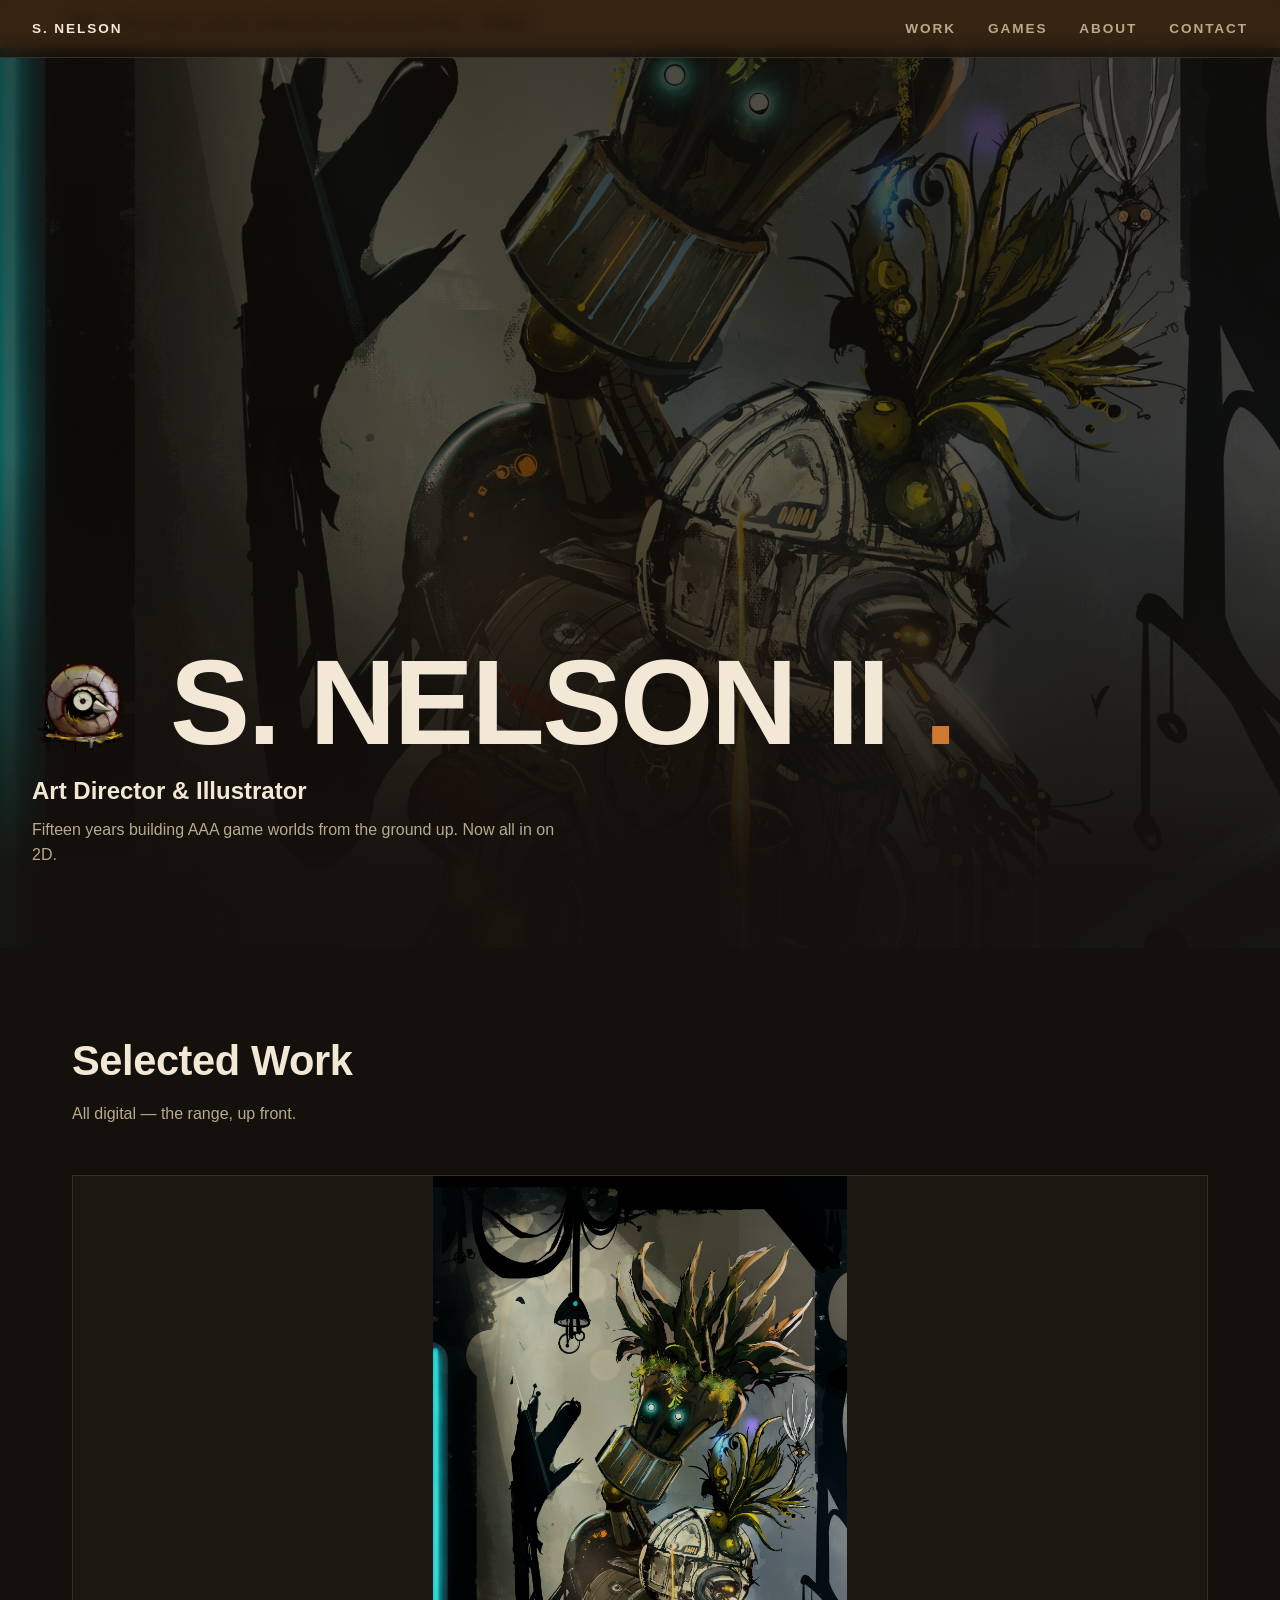
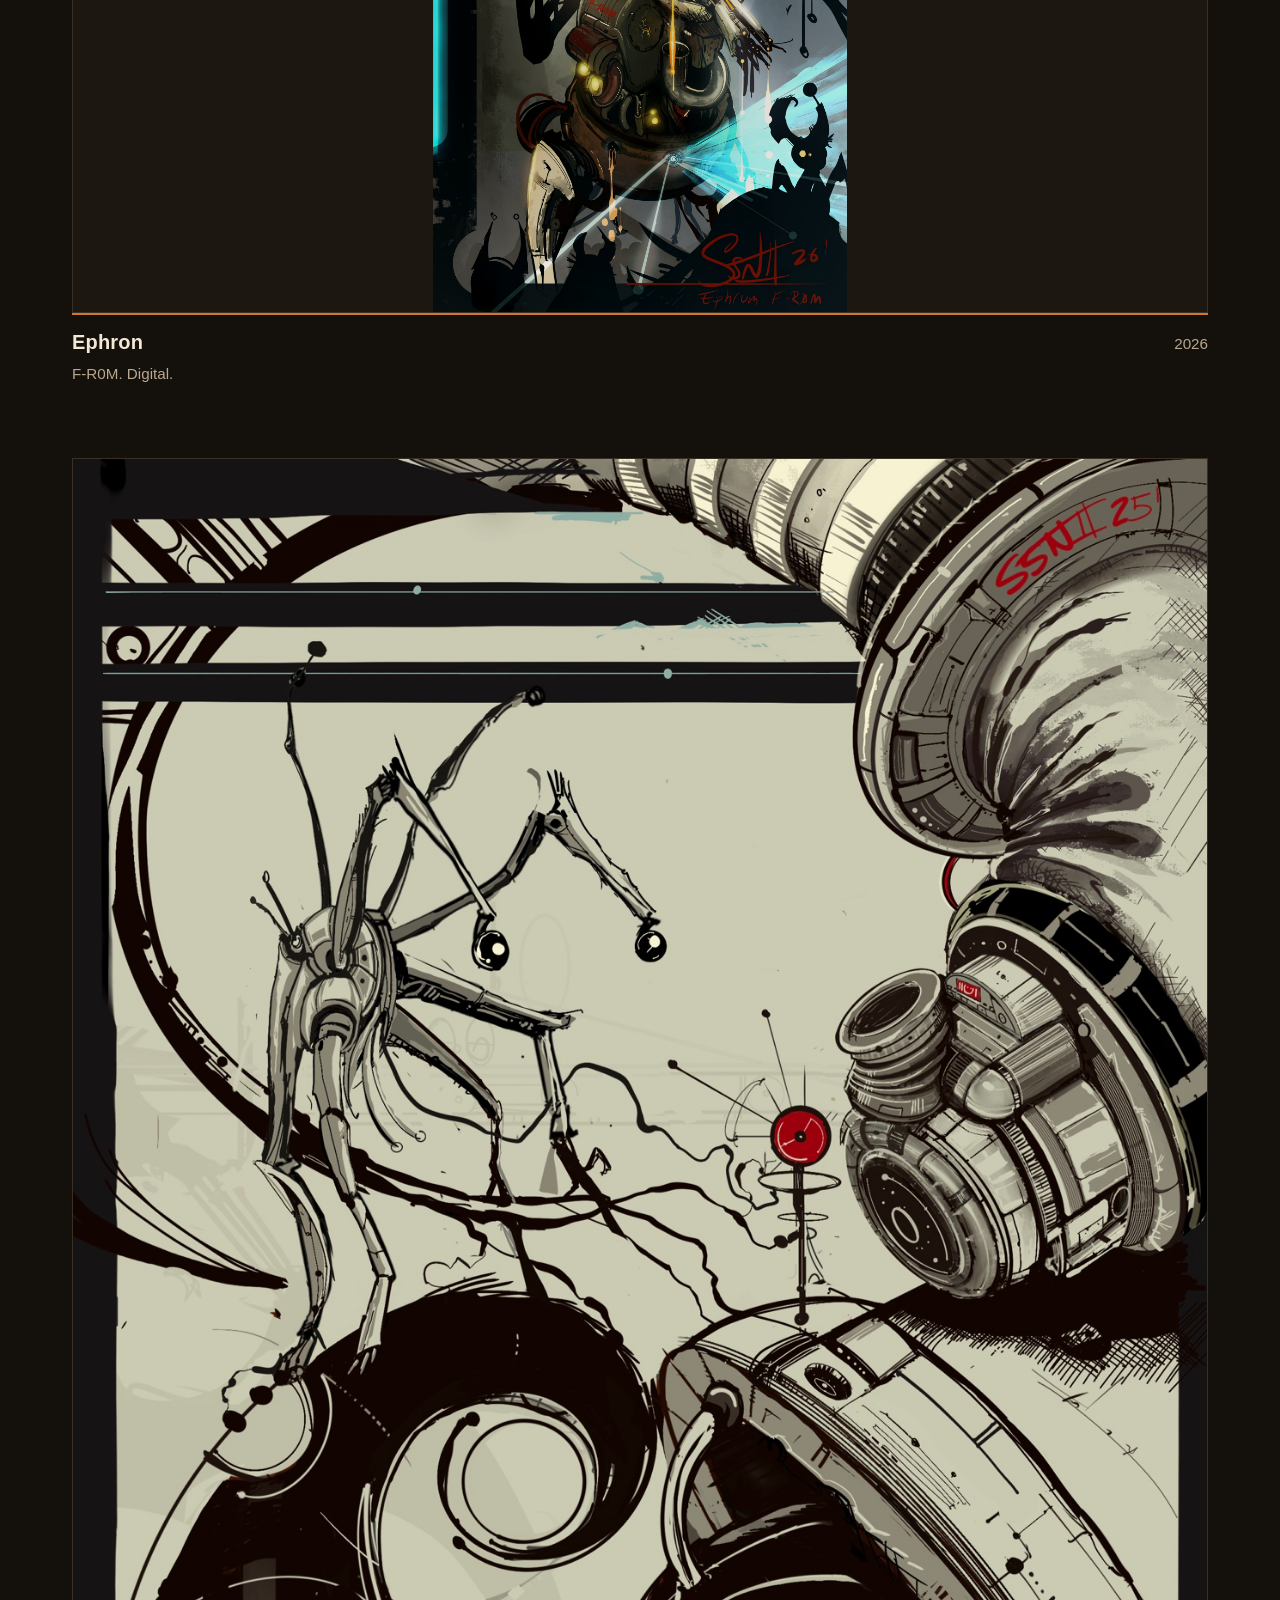
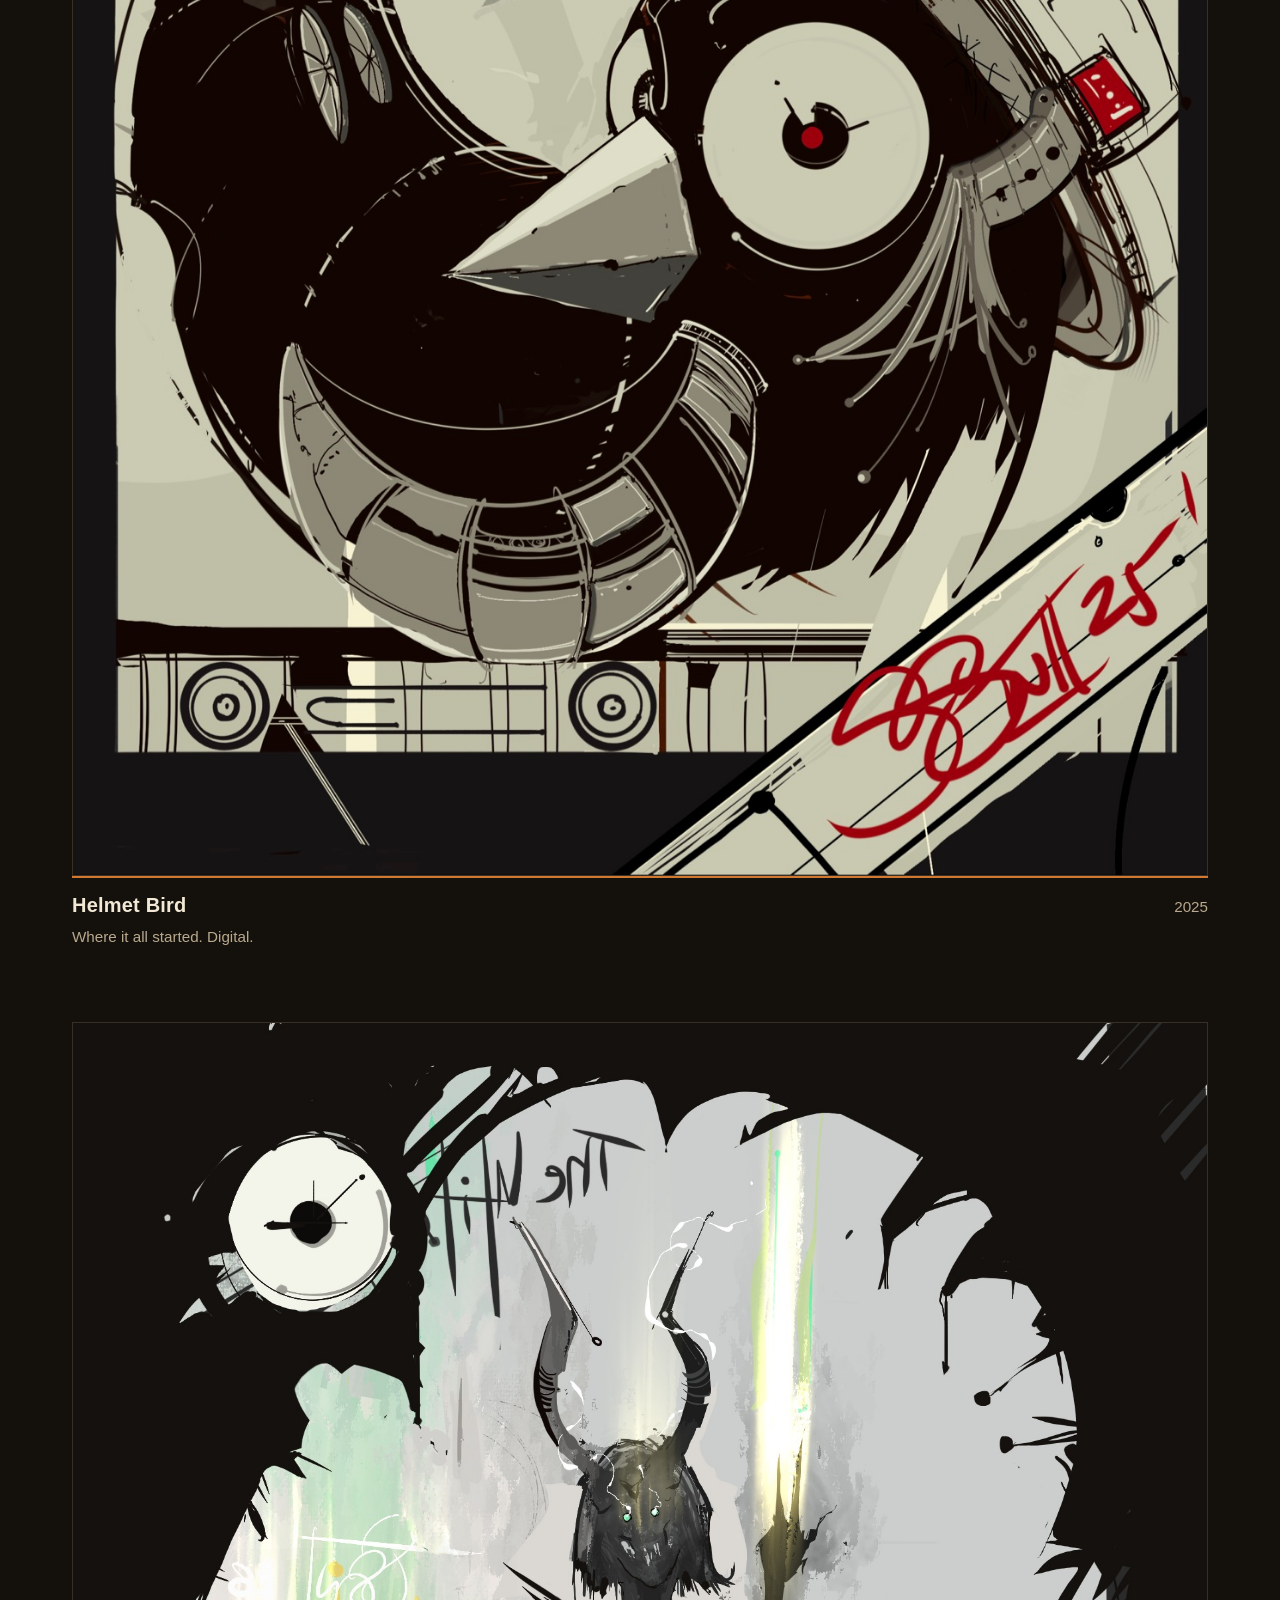
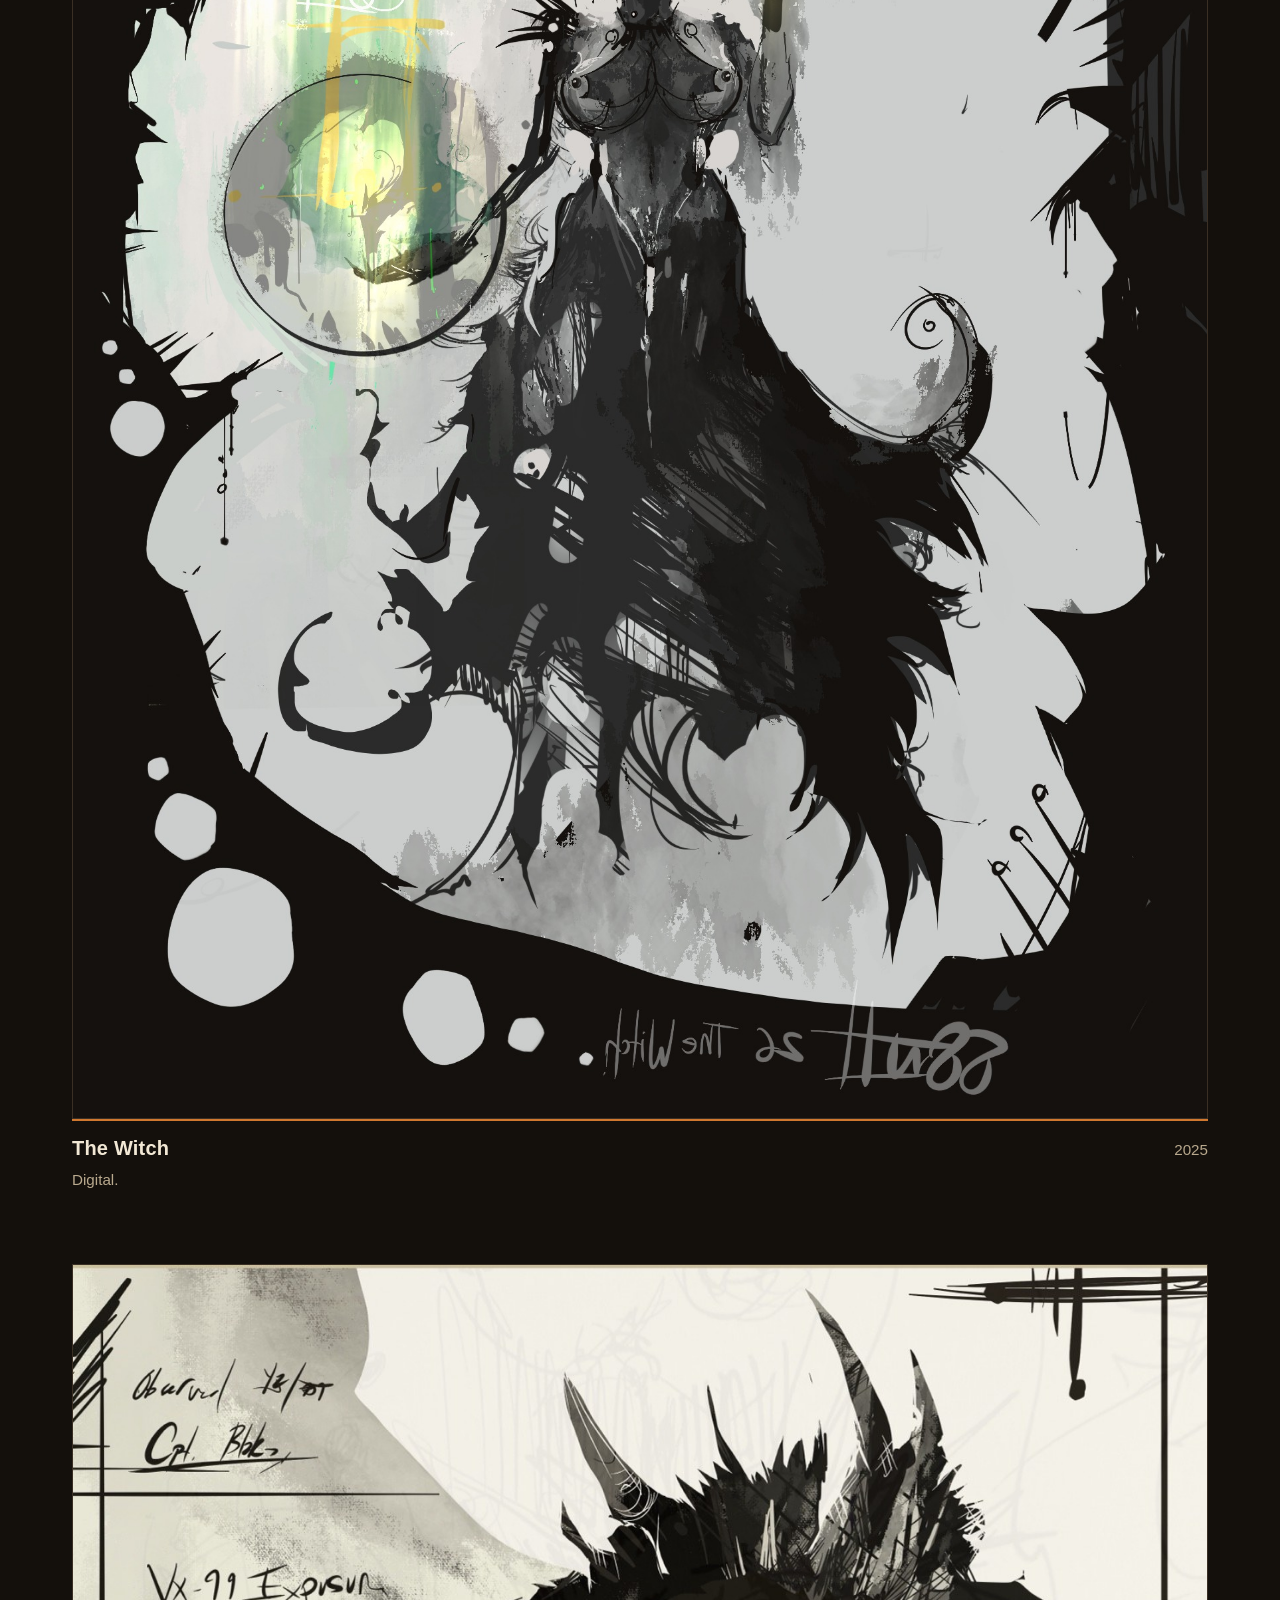
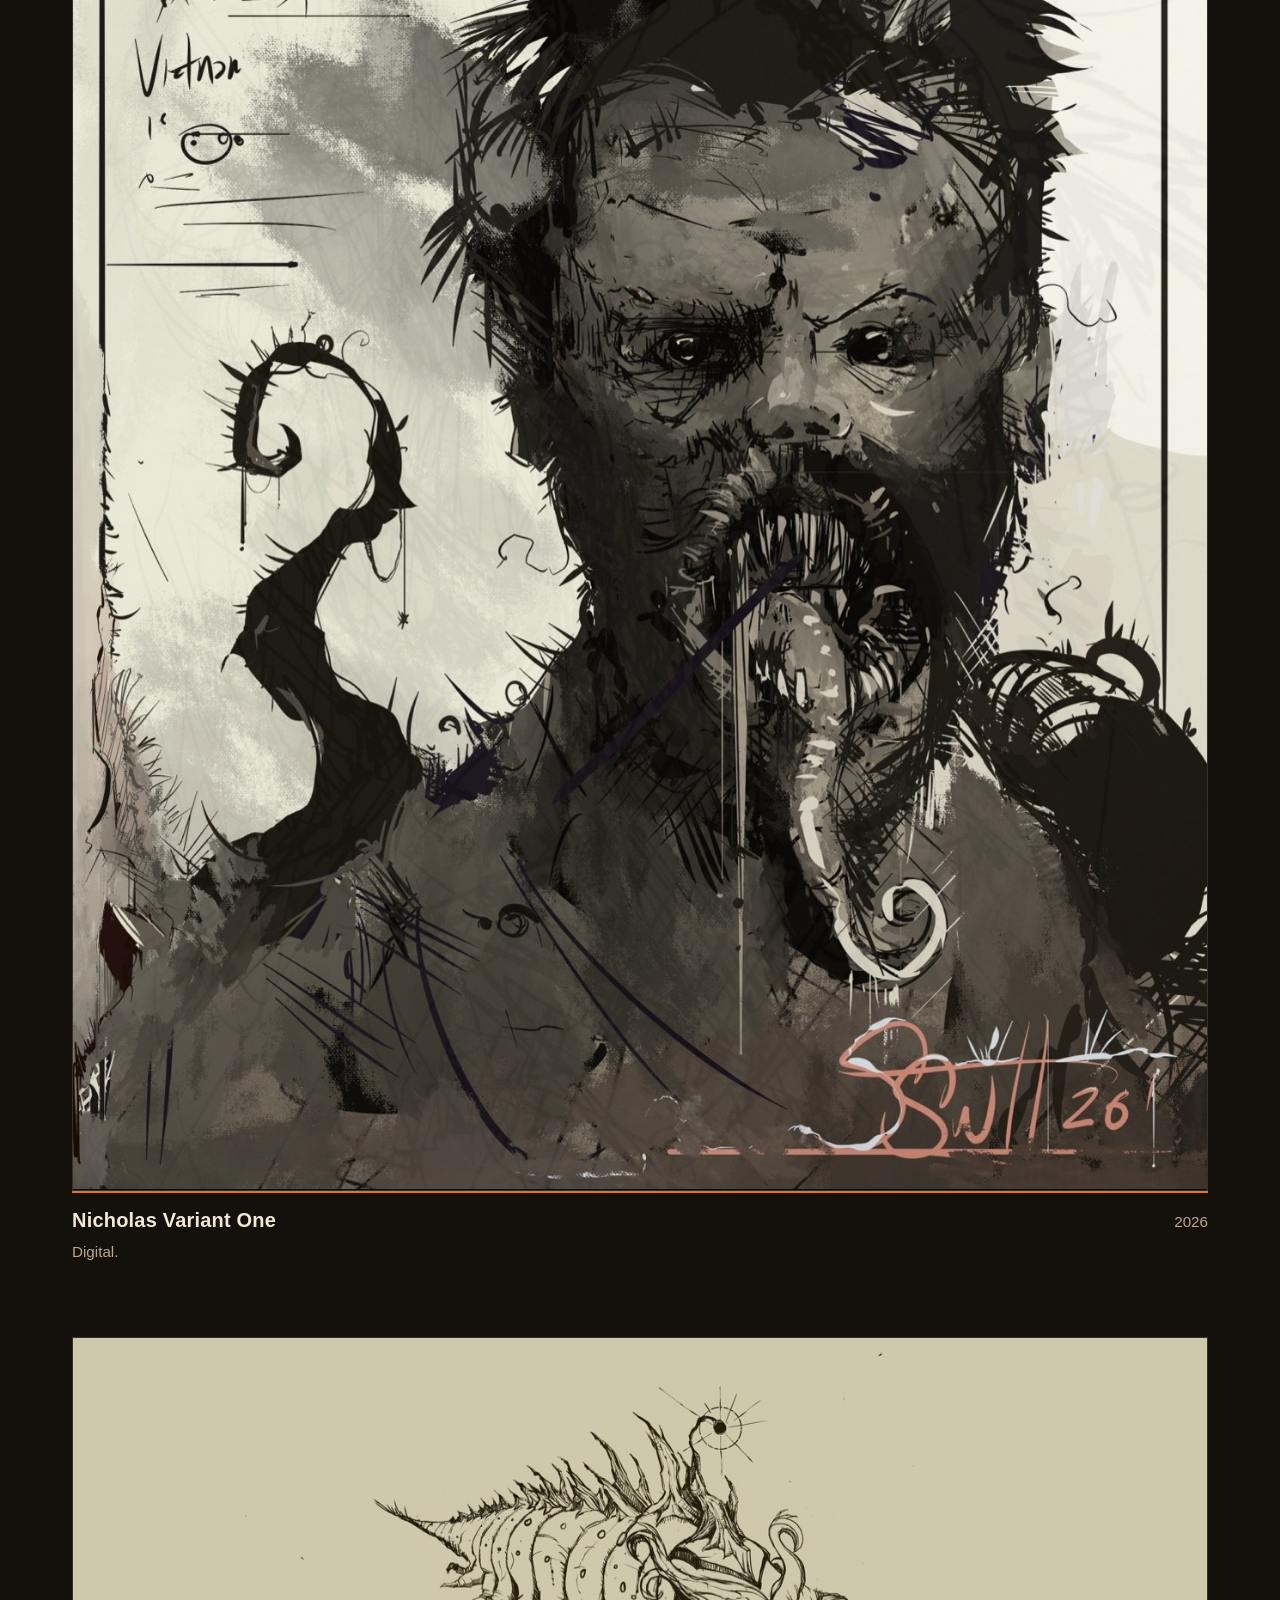
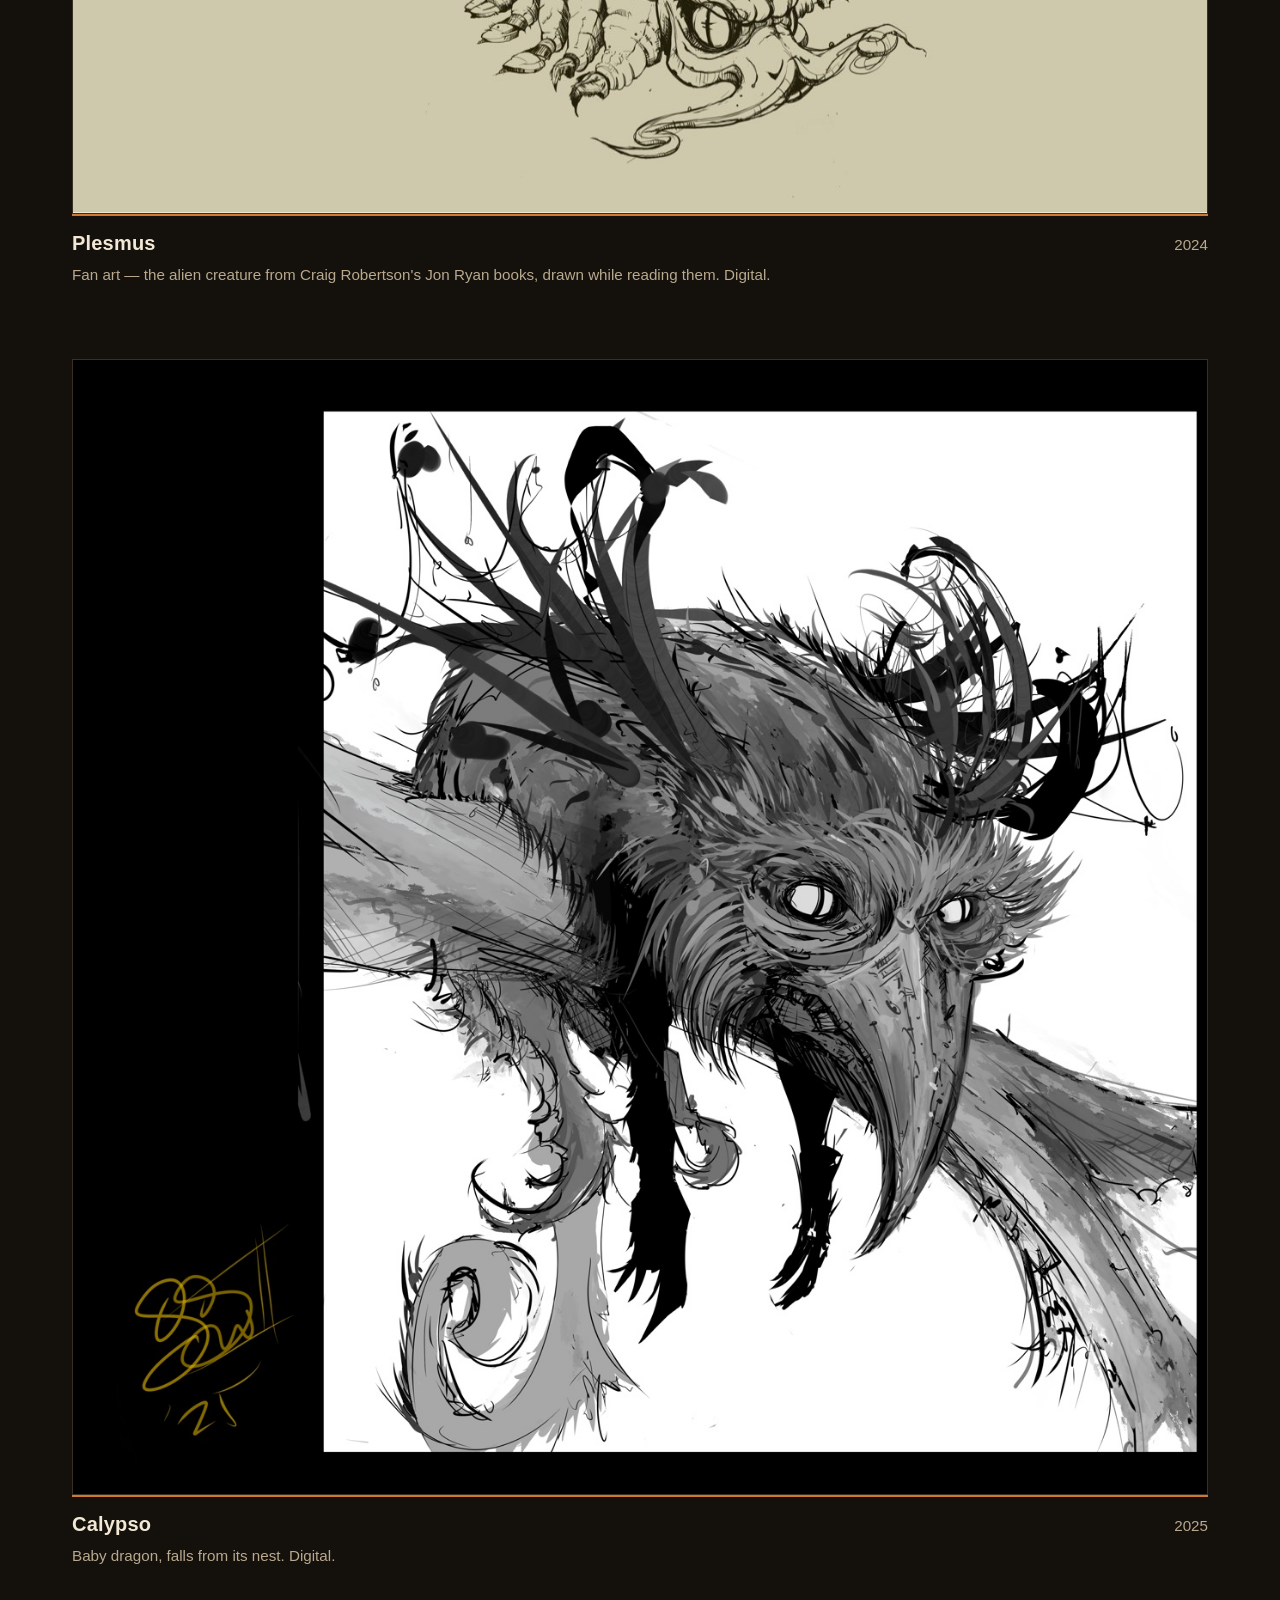
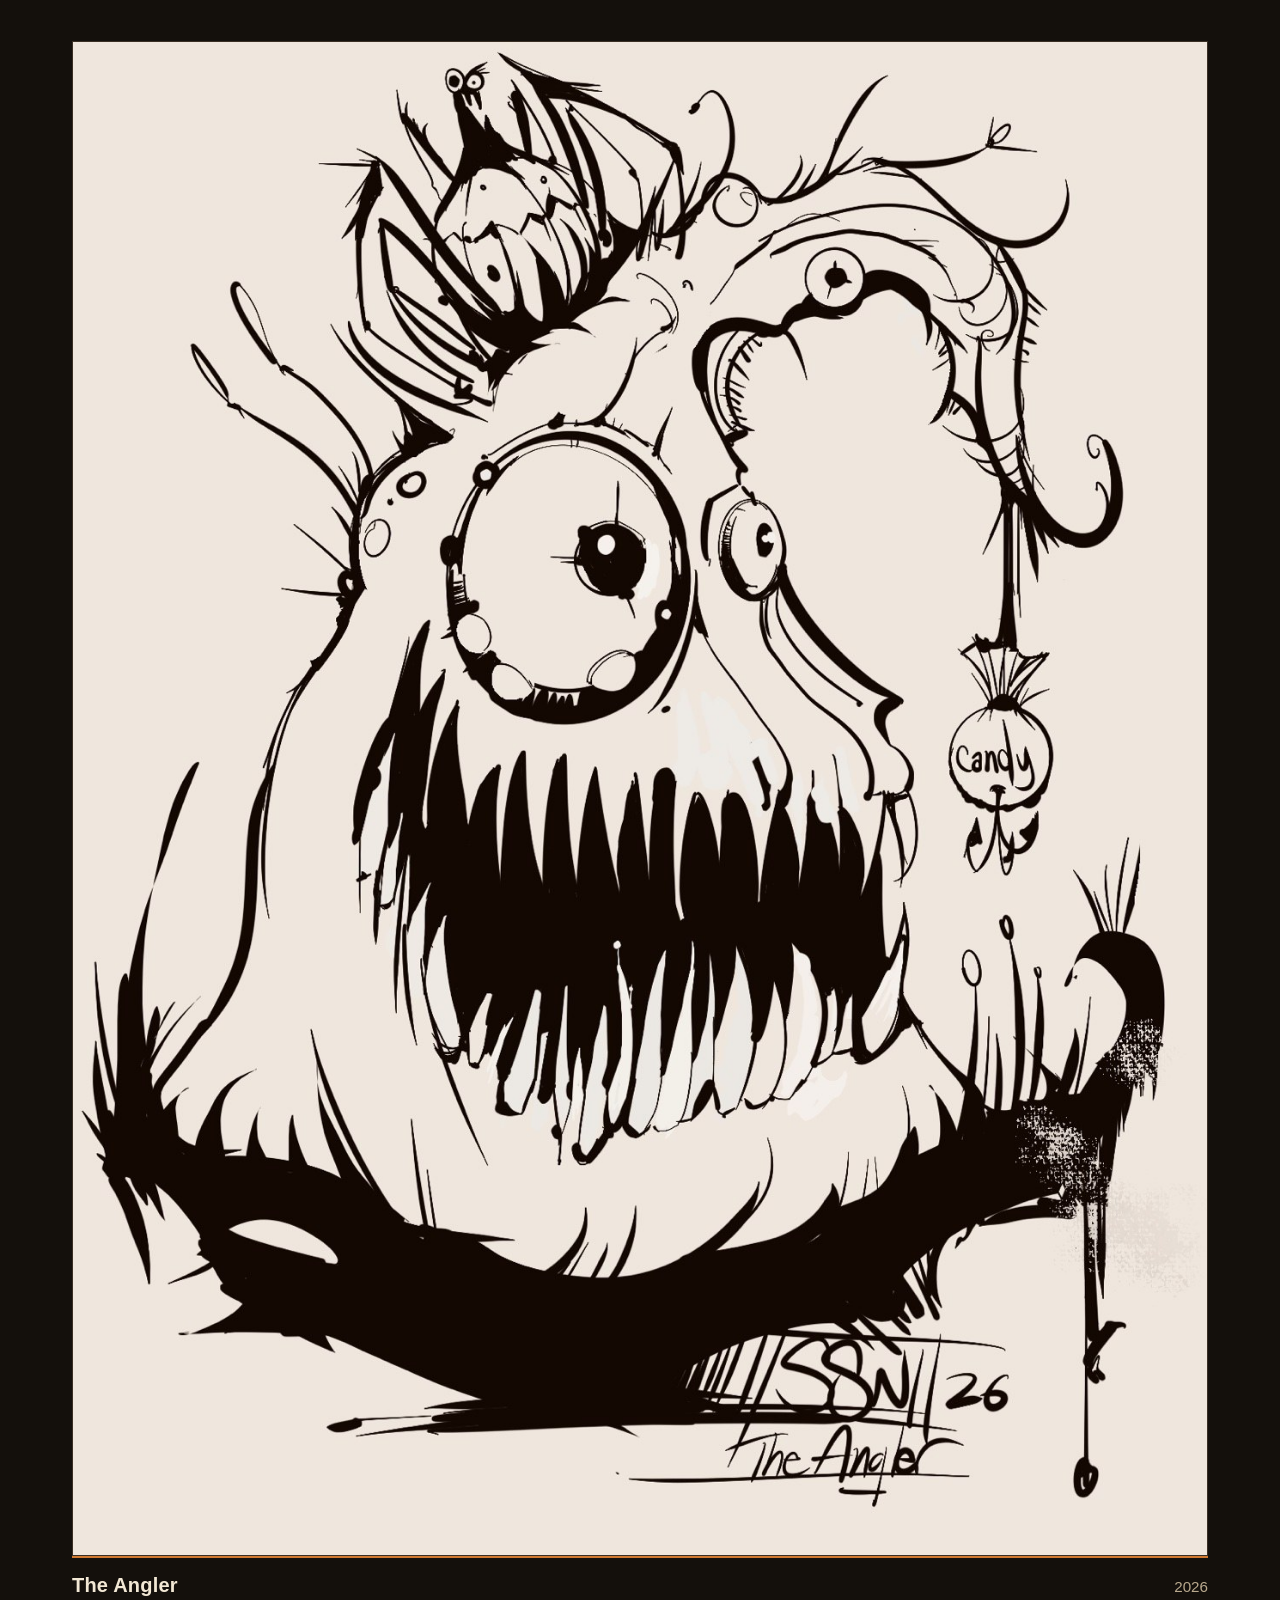
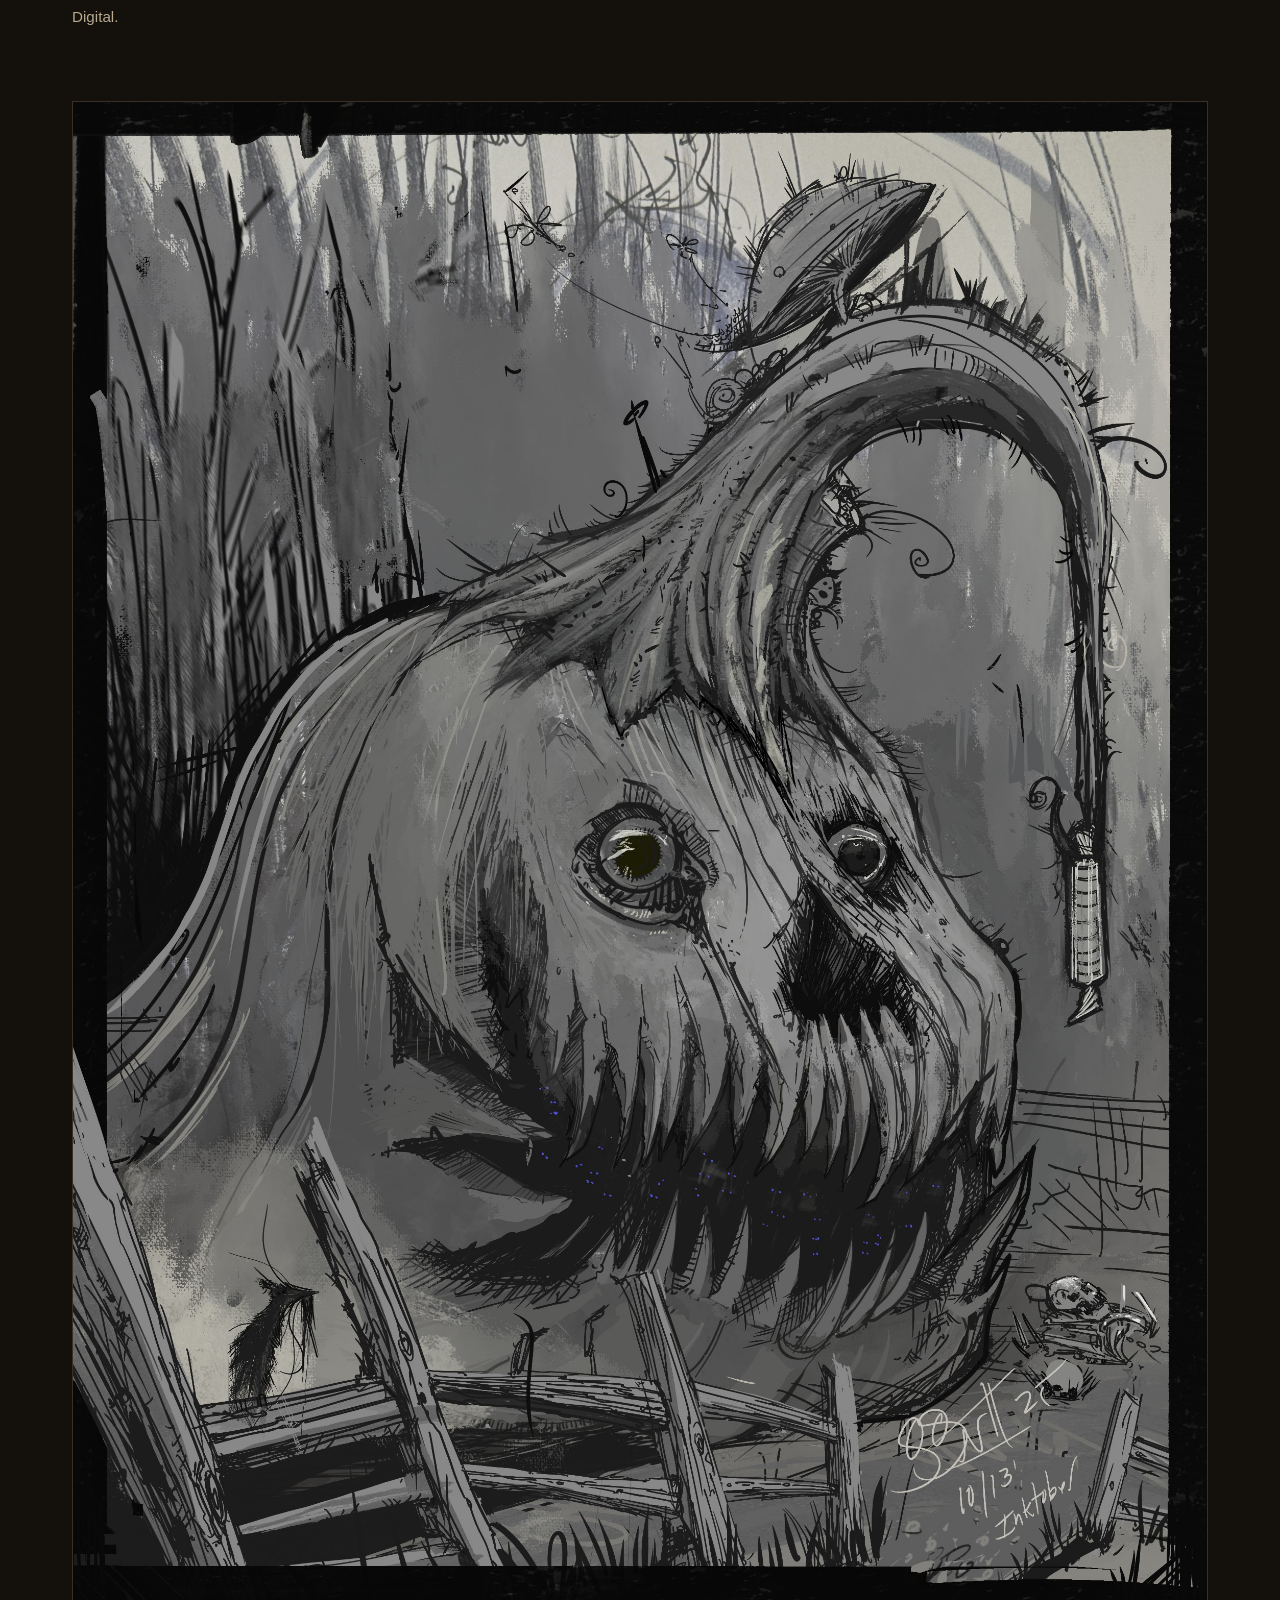
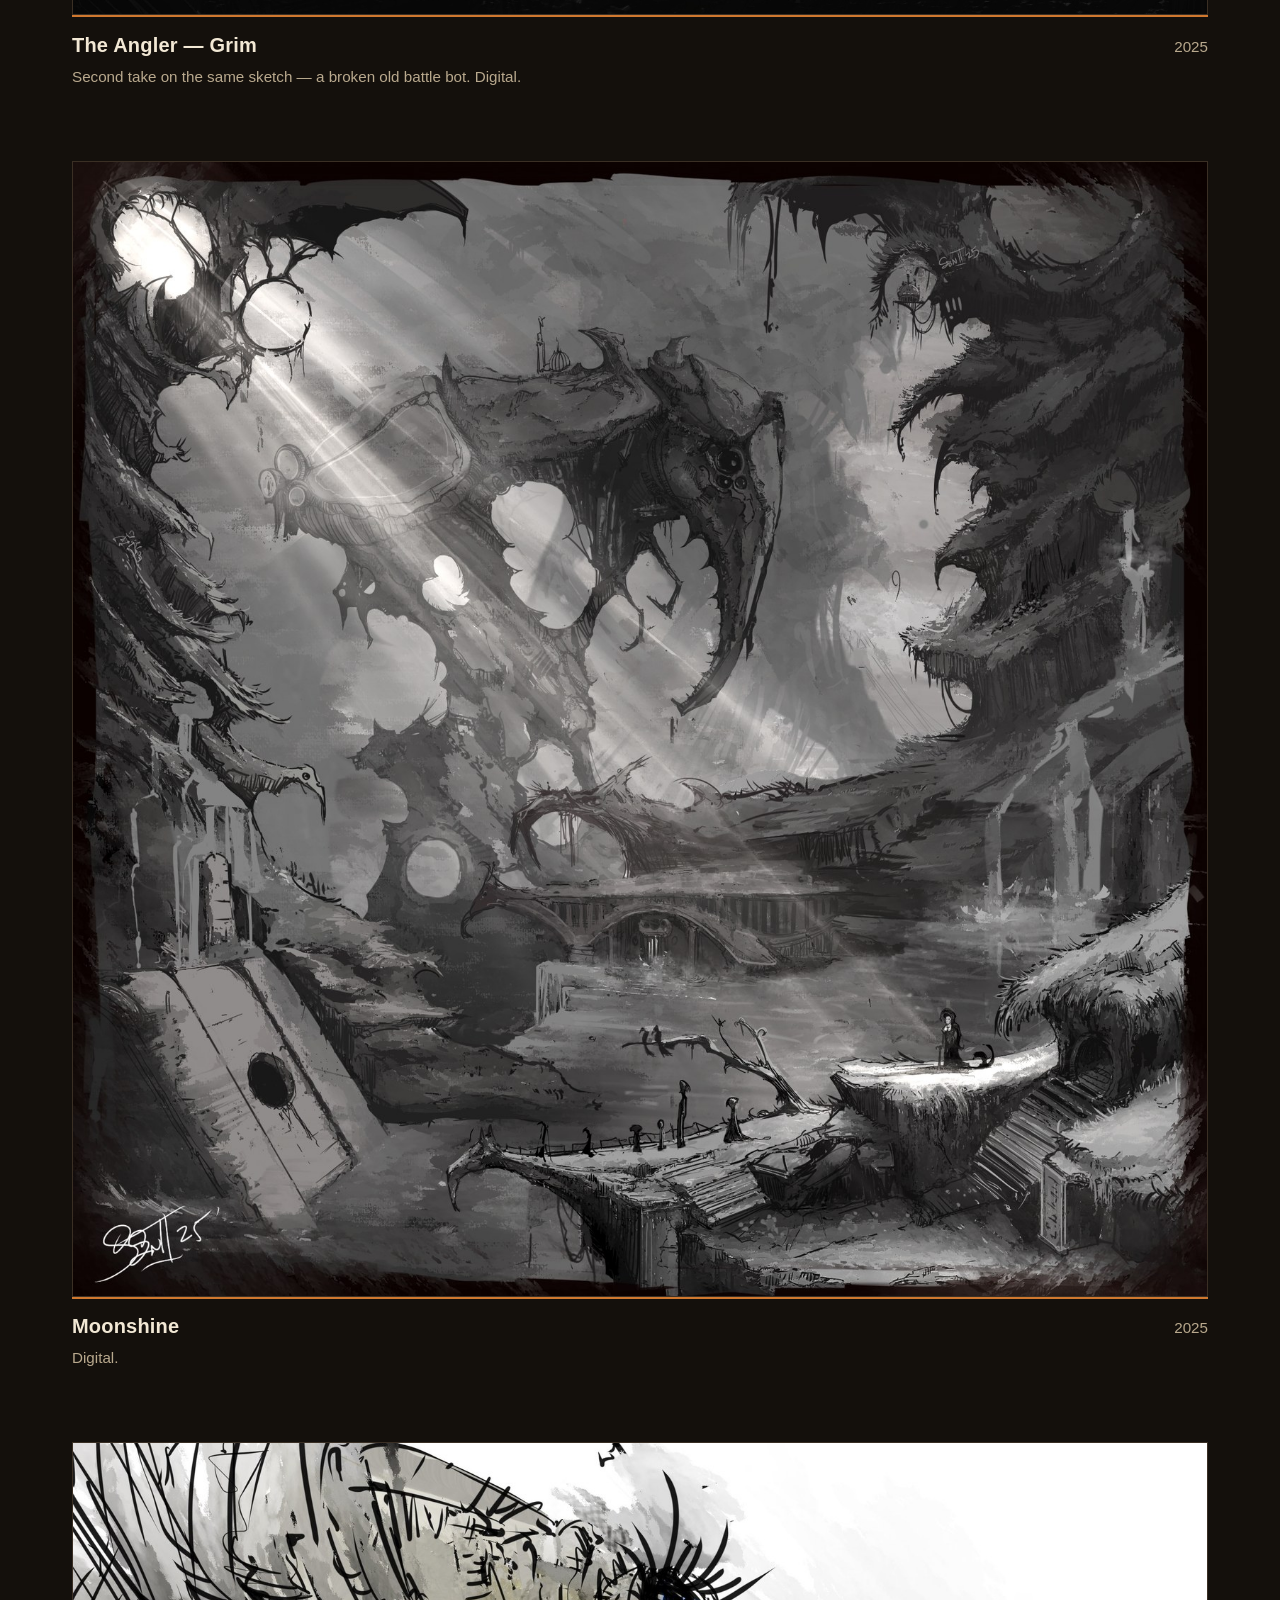
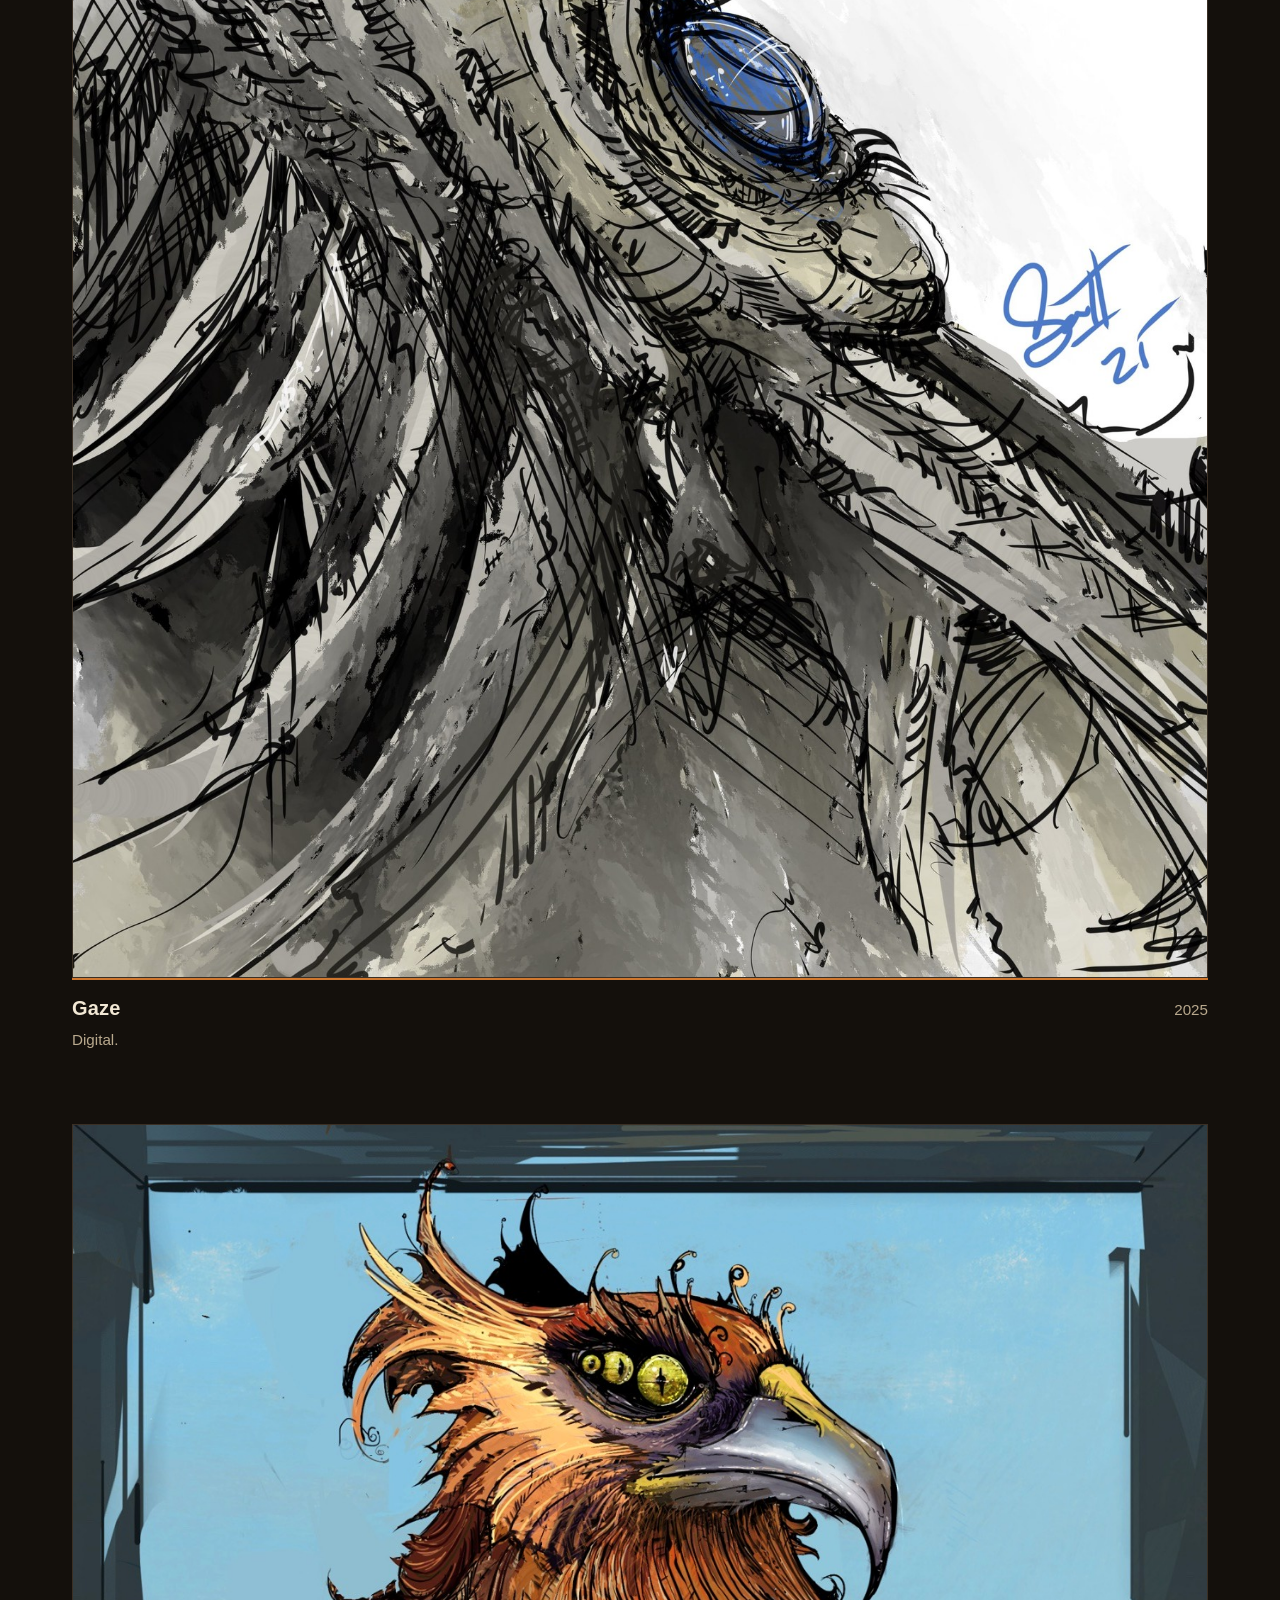
==== commit 2d1d4d53: "Angler Grim note: broken old battle bot" ====
--- a/aethon/index.html
+++ b/aethon/index.html
@@ -138,7 +138,7 @@
   <div class="piece">
     <img src="../img/angler-grim.jpg" alt="The Angler — Grim">
     <div class="cap"><h3>The Angler — Grim</h3><span>2025</span></div>
-    <p class="note">Second take on the same sketch. Digital.</p>
+    <p class="note">Second take on the same sketch — a broken old battle bot. Digital.</p>
   </div>
 
   <div class="piece">
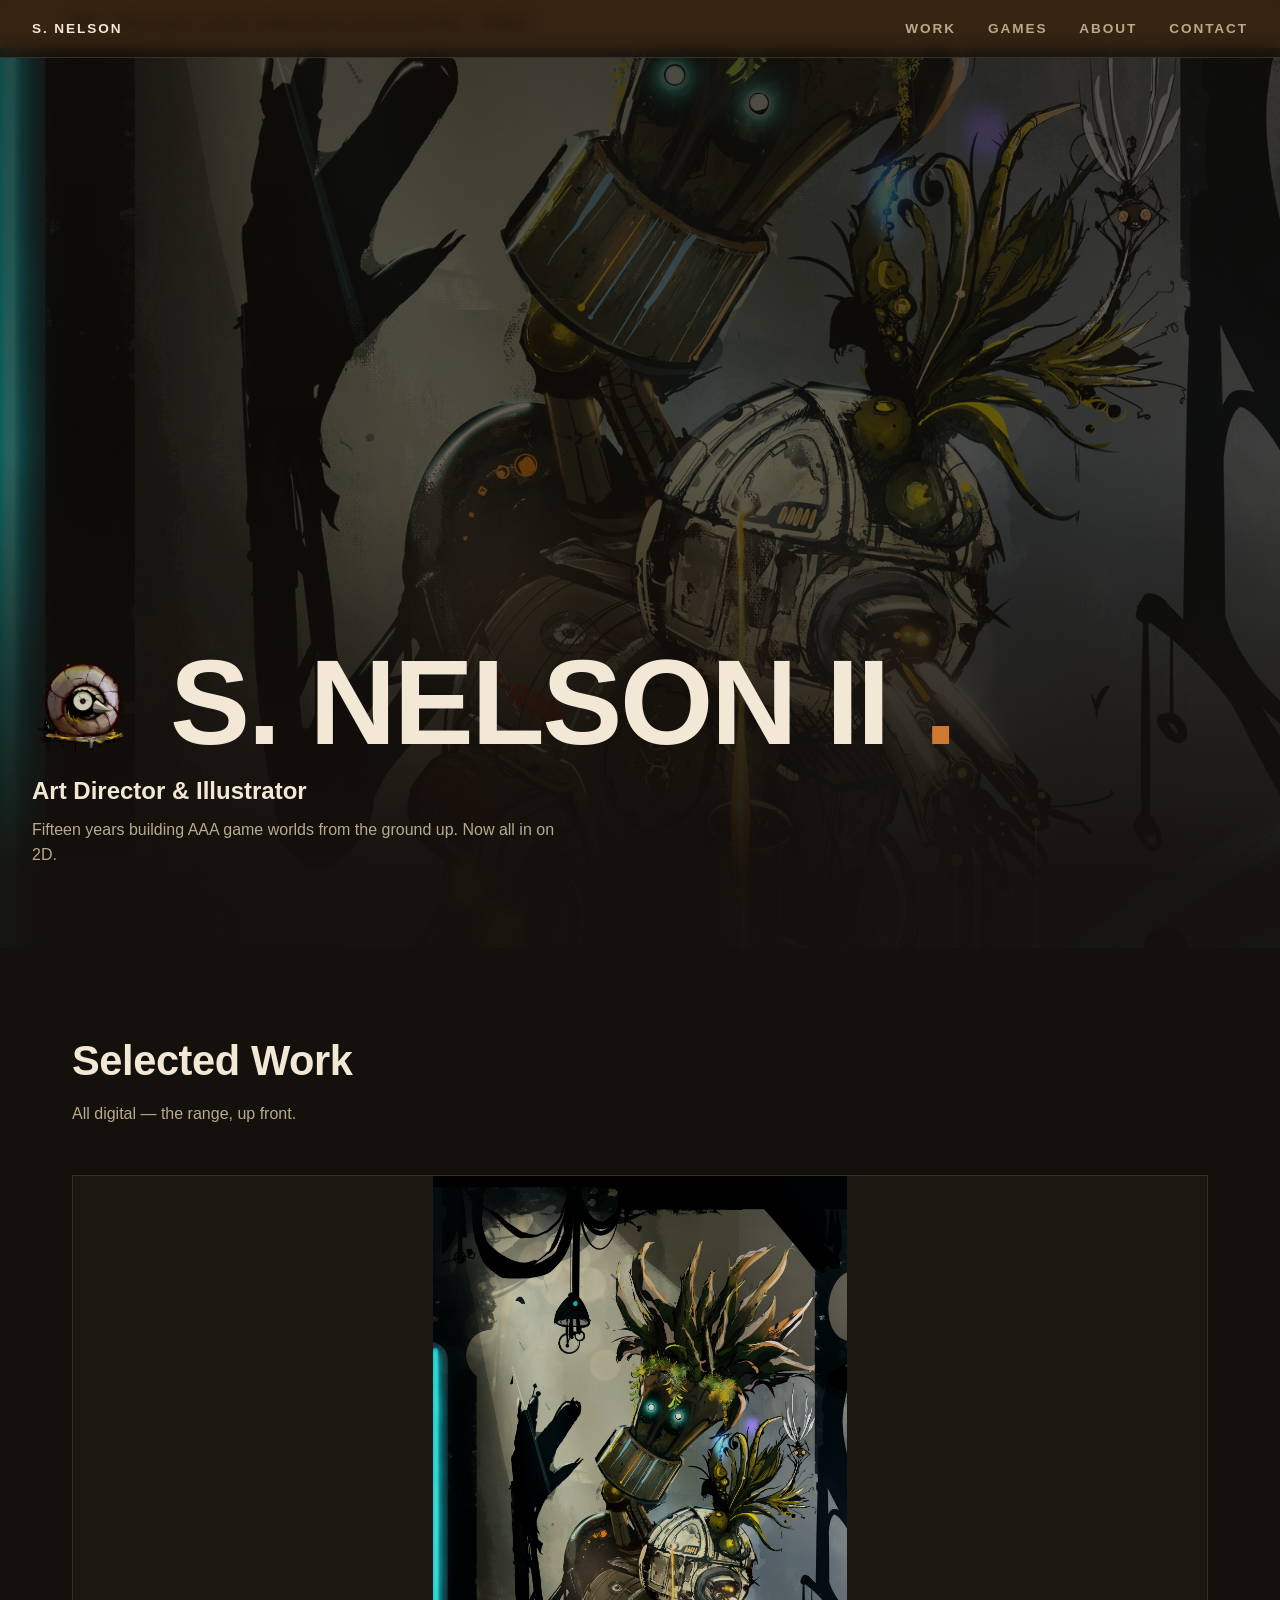
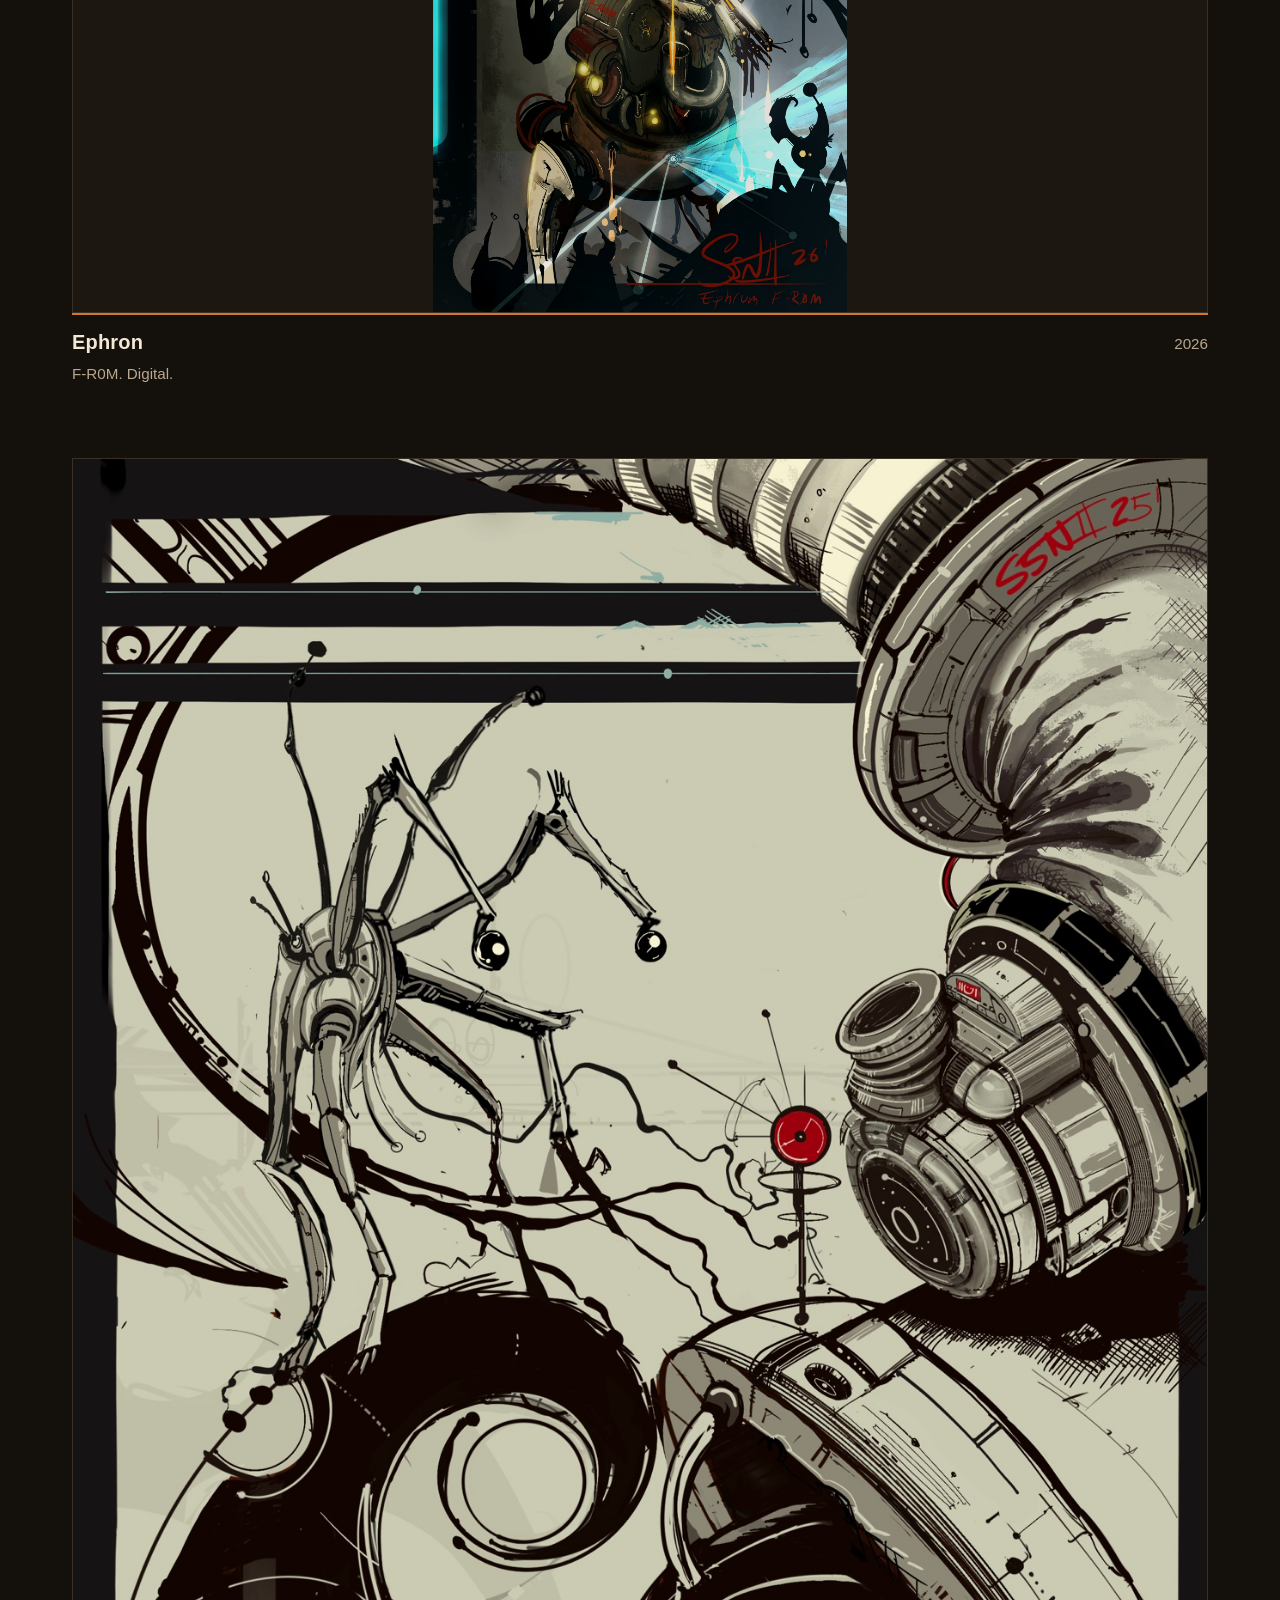
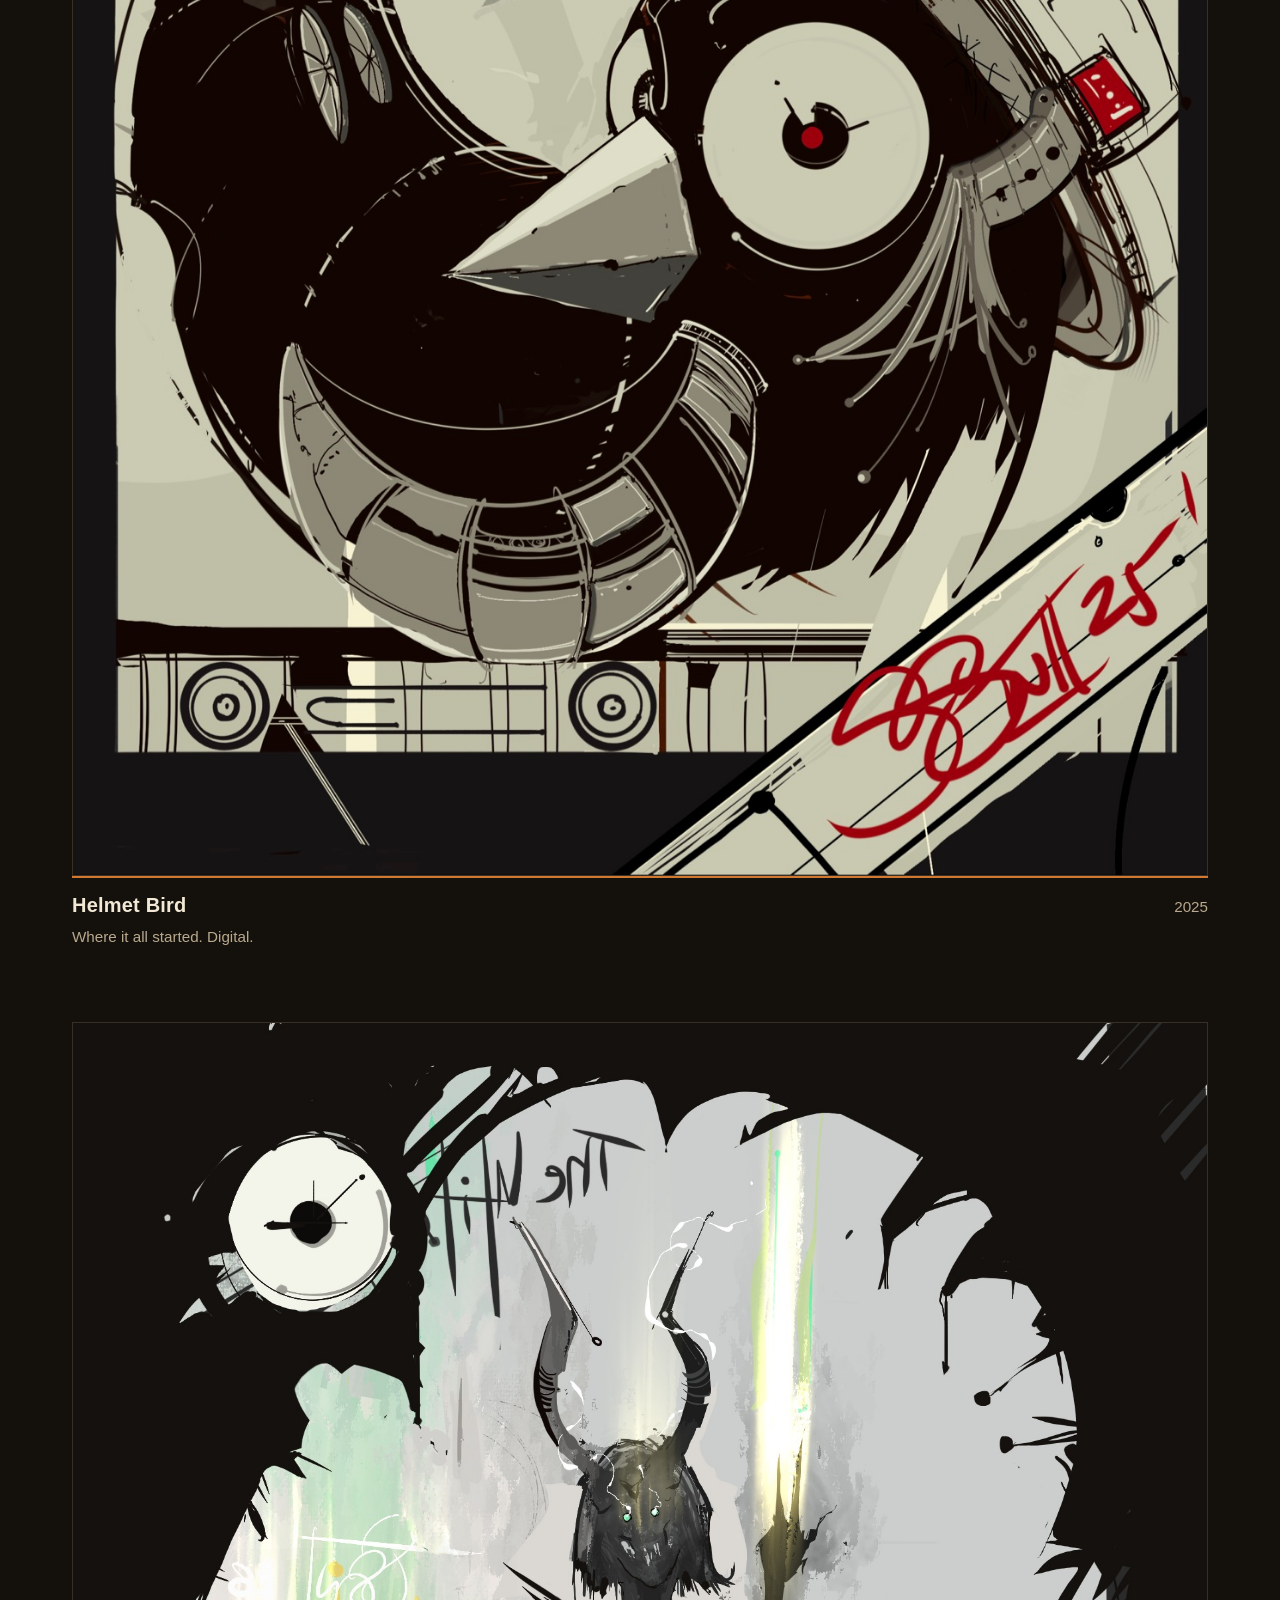
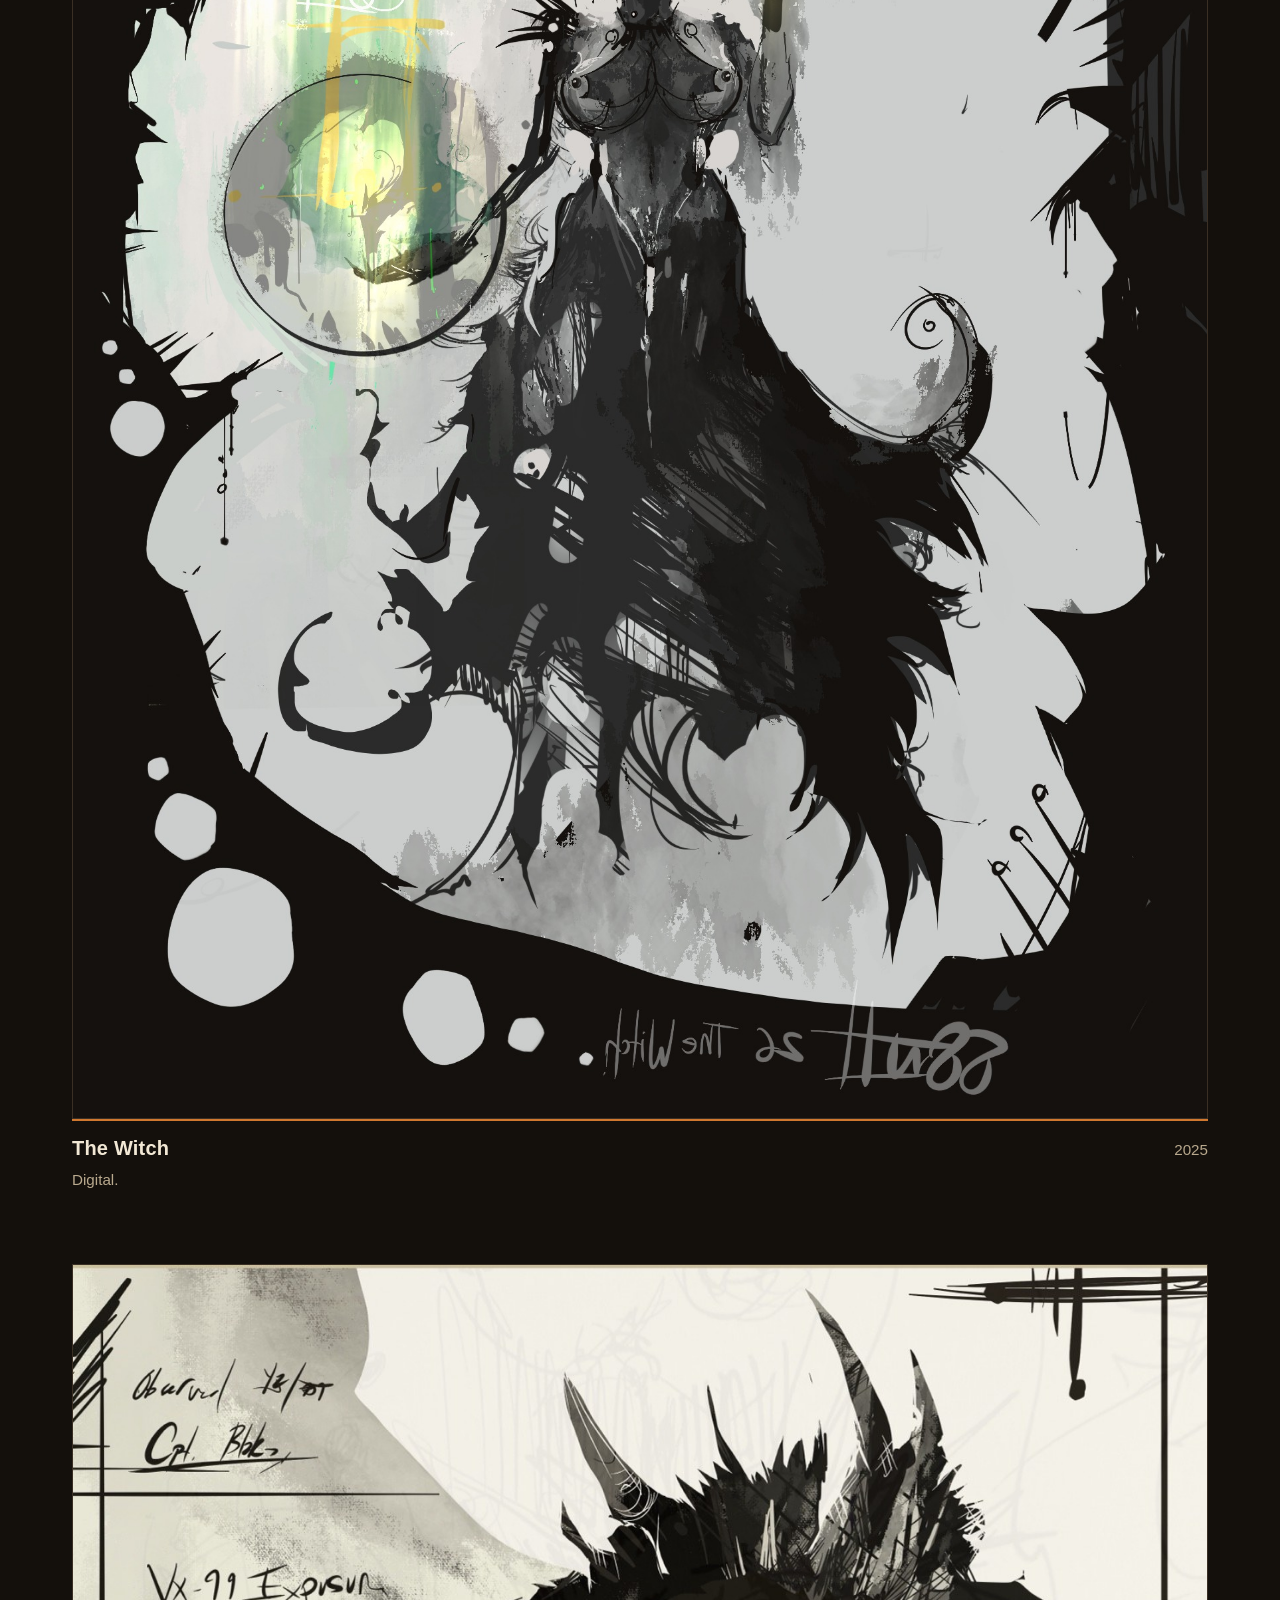
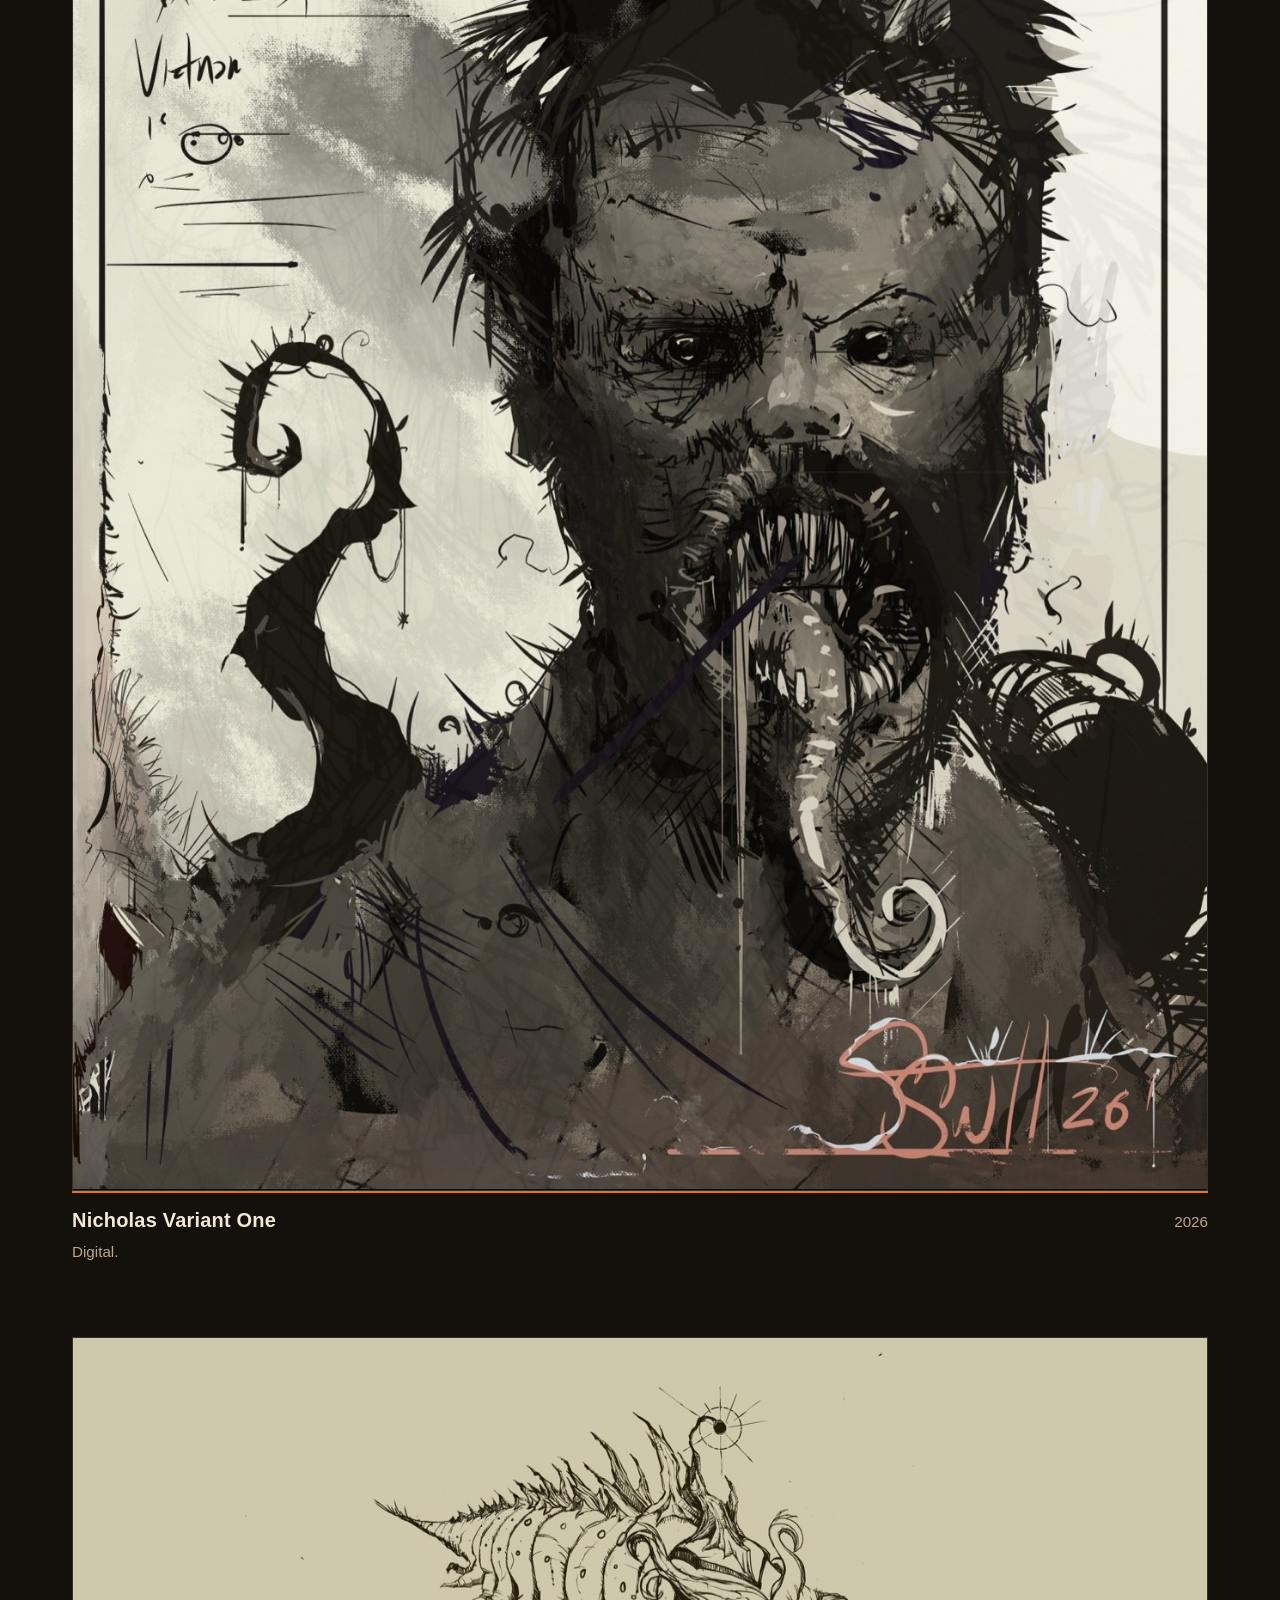
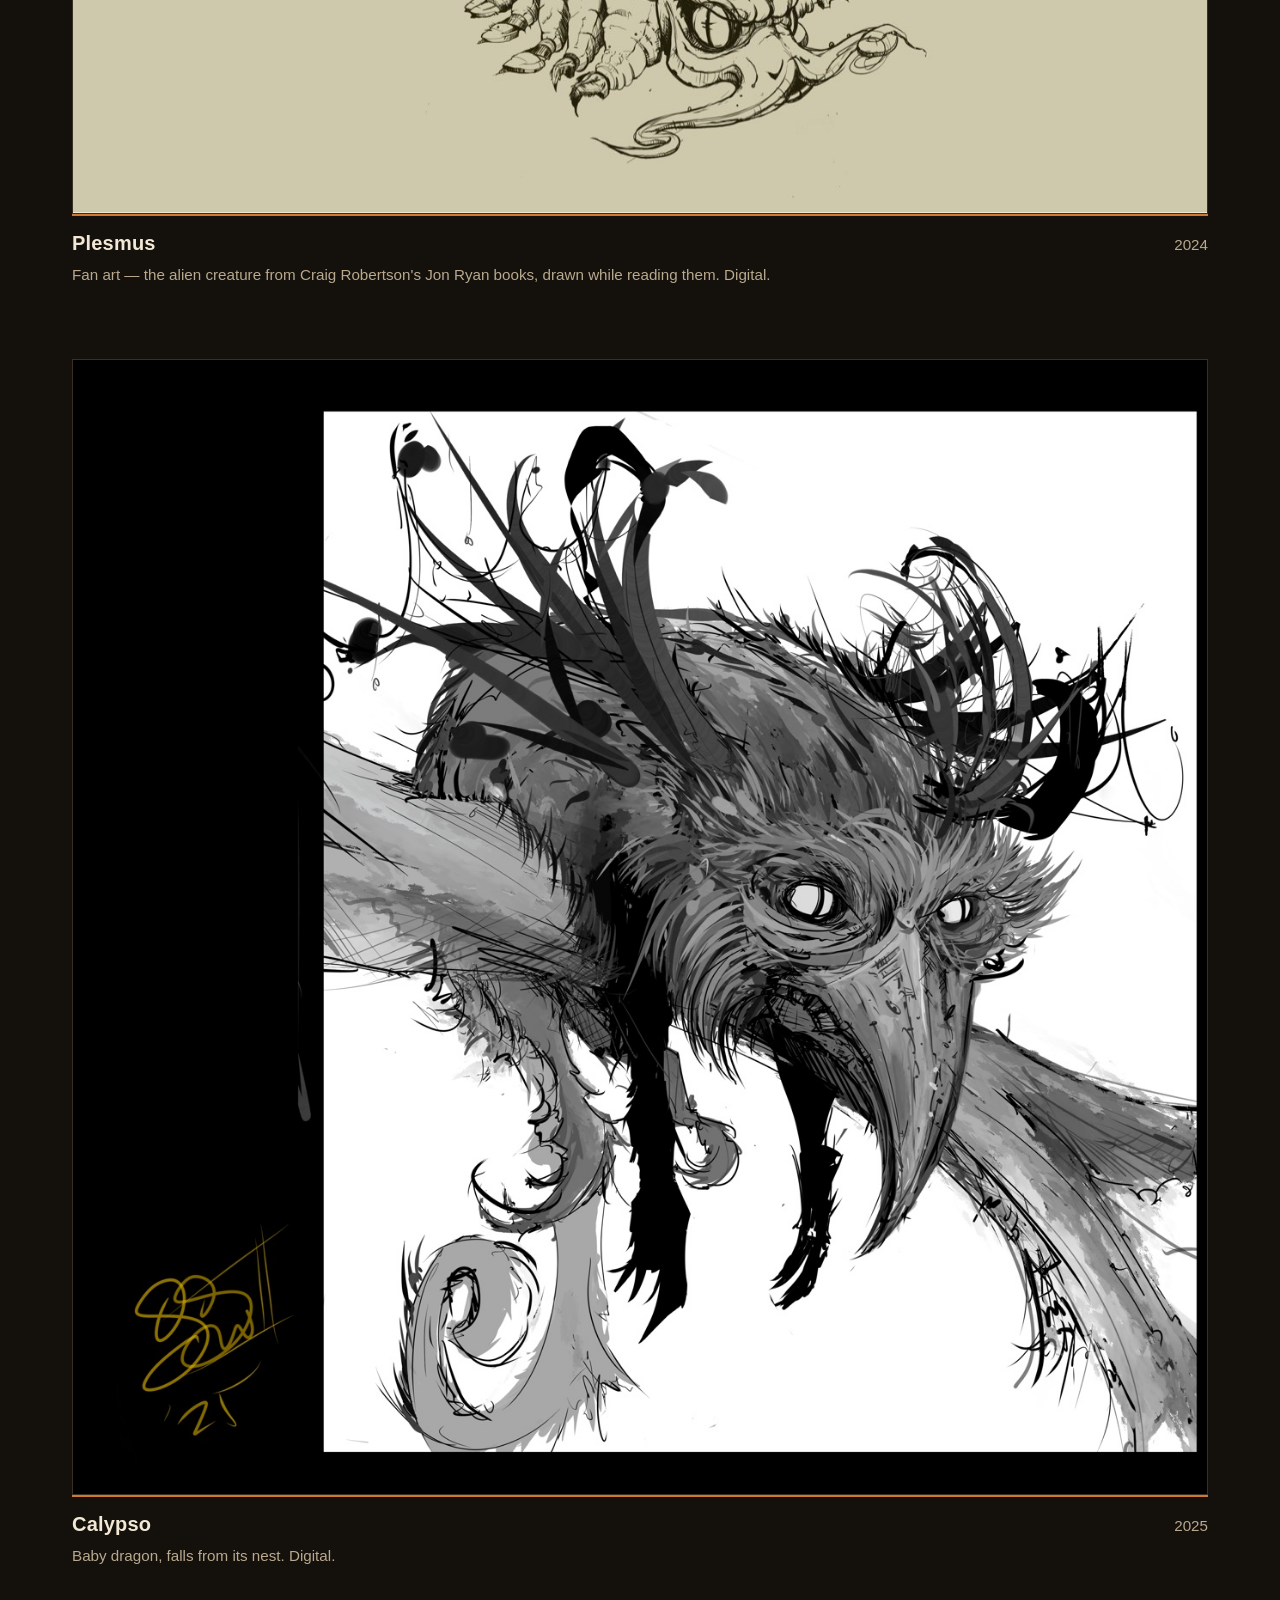
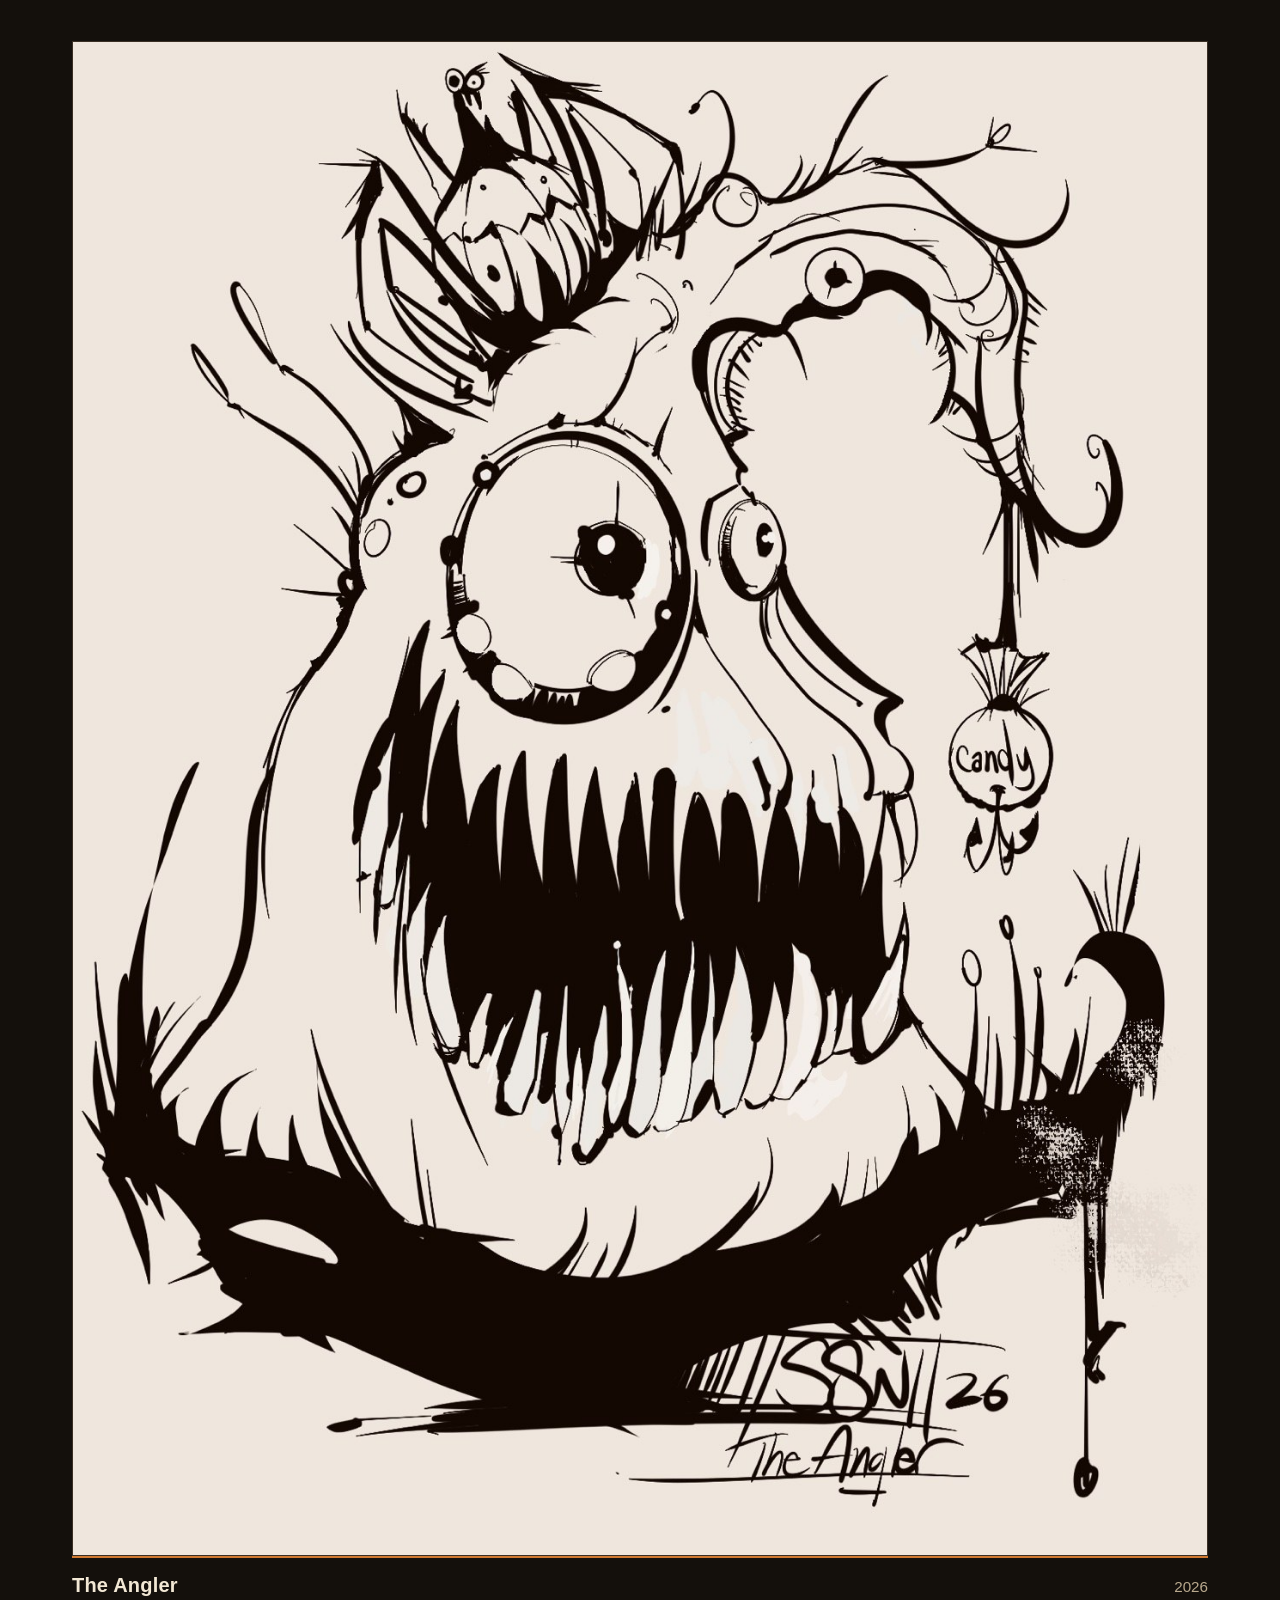
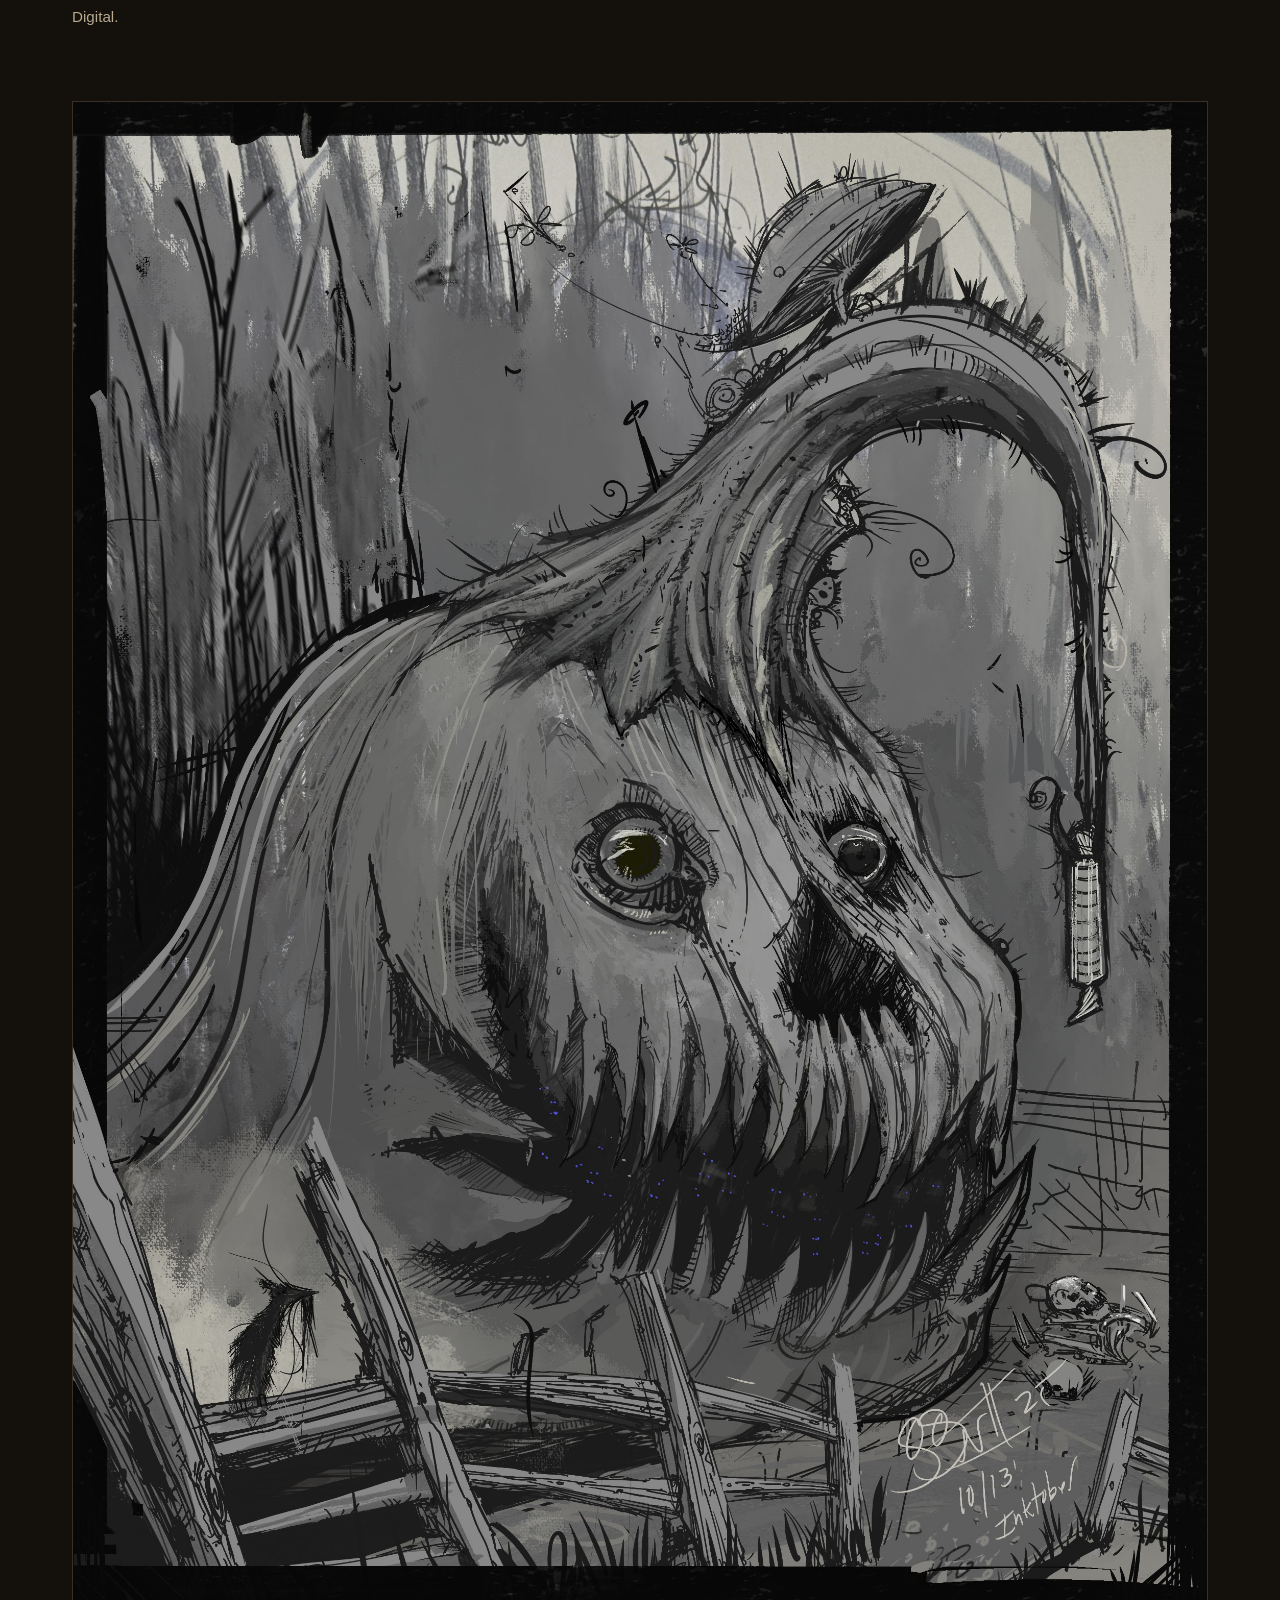
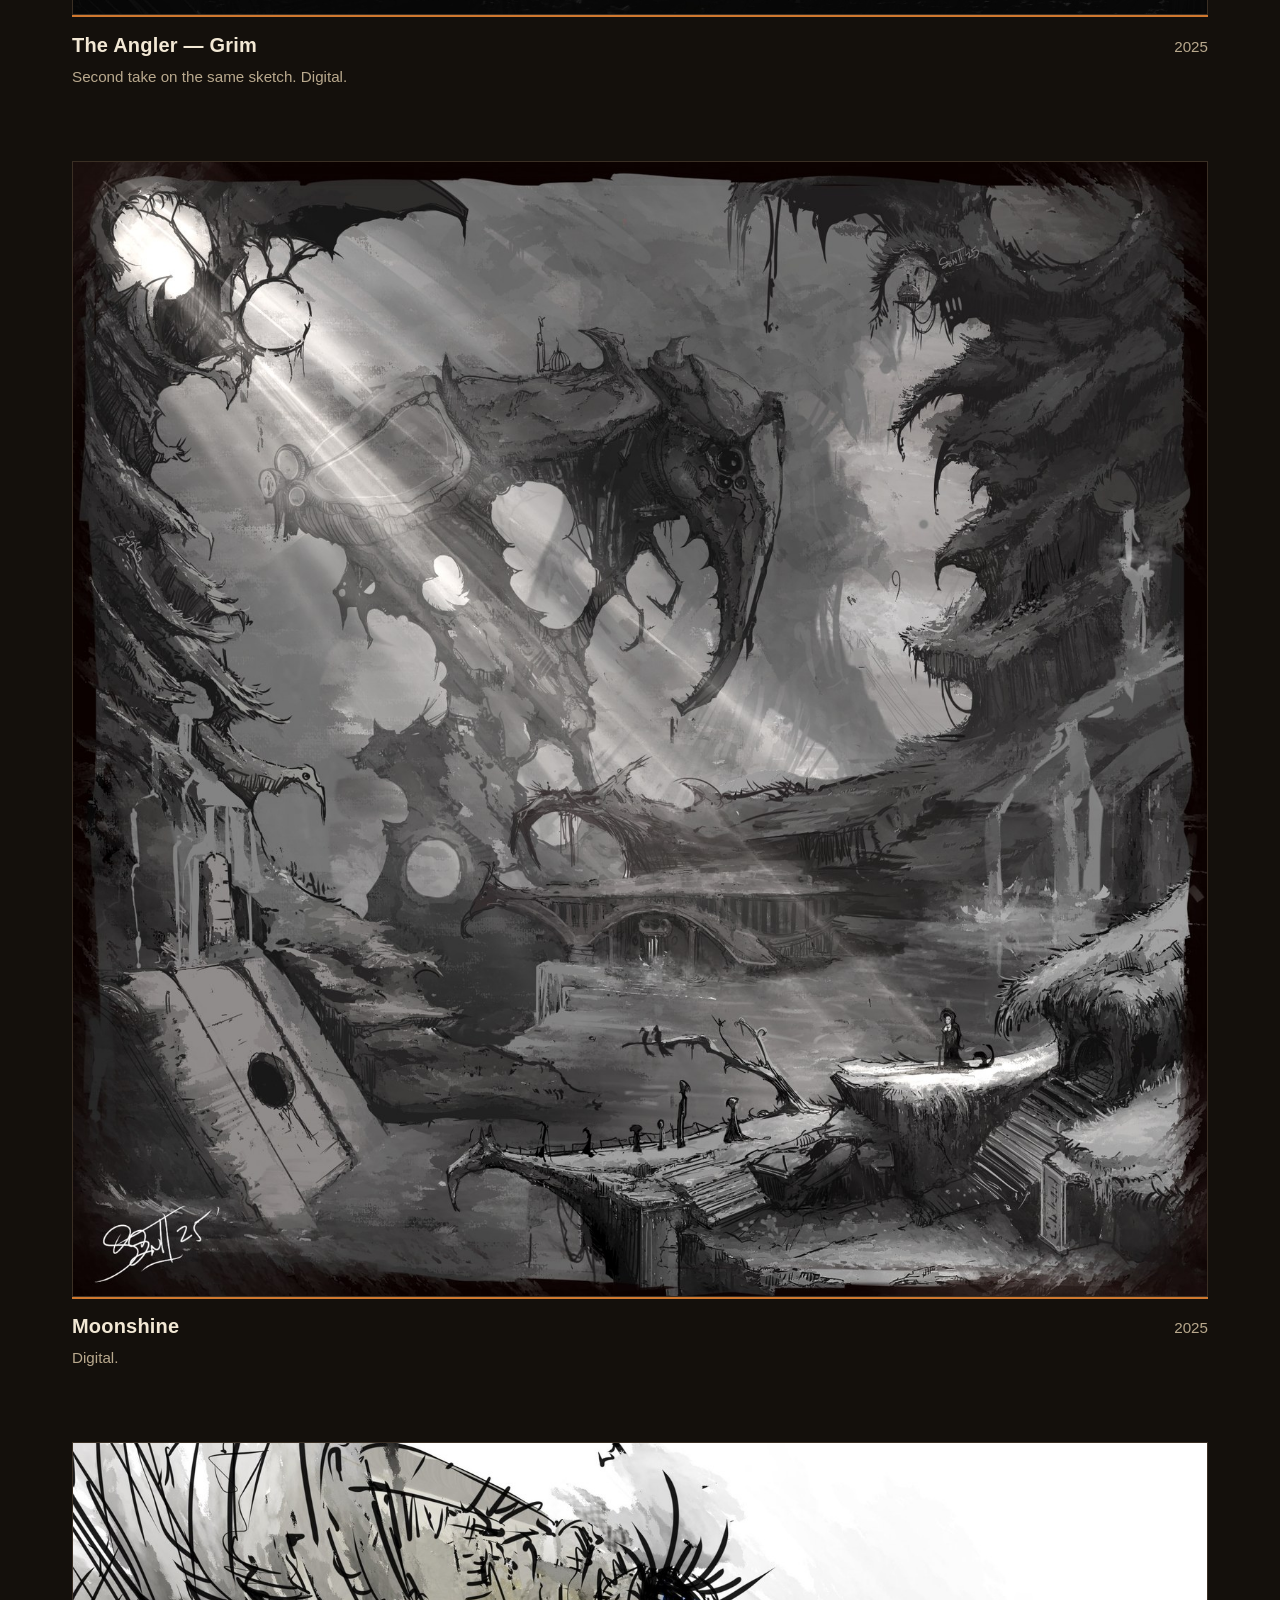
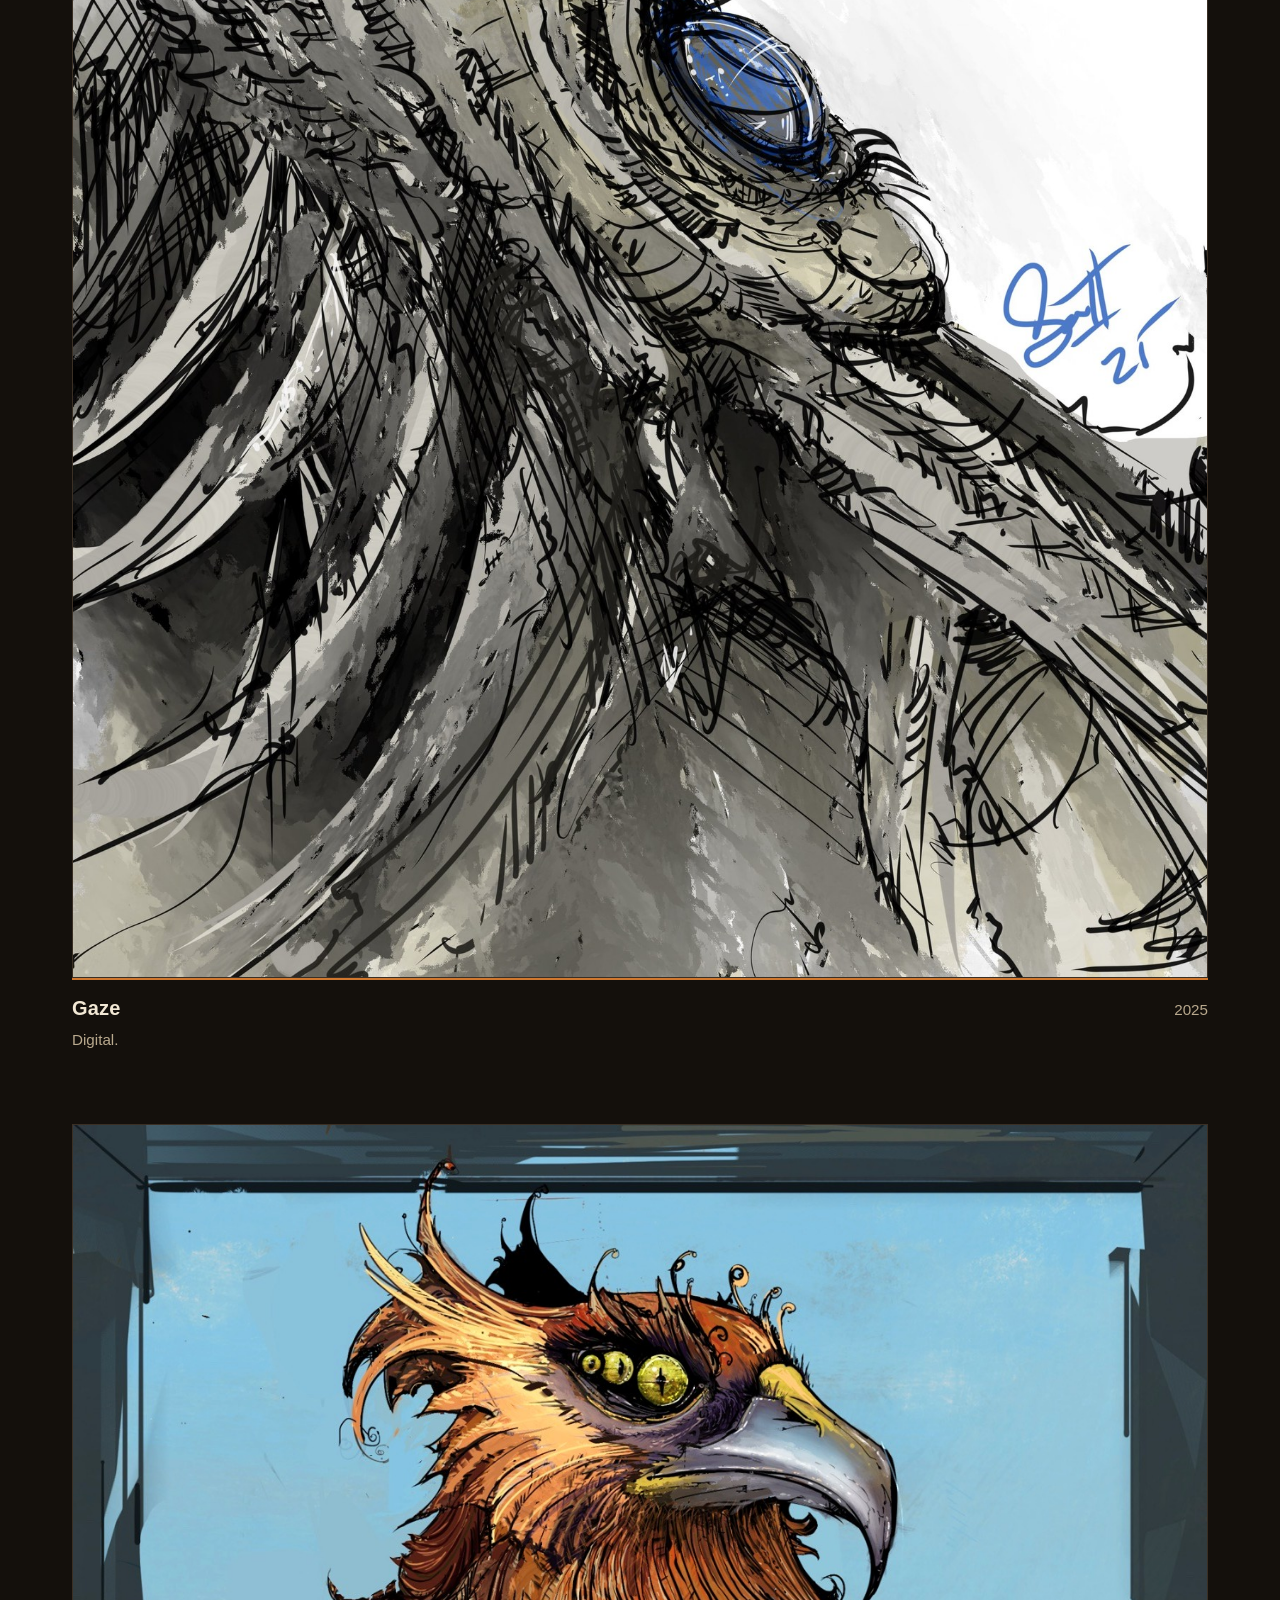
==== commit b947f3e3: "Revert Angler Grim note (battle-bot context belongs to Ephron)" ====
--- a/aethon/index.html
+++ b/aethon/index.html
@@ -138,7 +138,7 @@
   <div class="piece">
     <img src="../img/angler-grim.jpg" alt="The Angler — Grim">
     <div class="cap"><h3>The Angler — Grim</h3><span>2025</span></div>
-    <p class="note">Second take on the same sketch — a broken old battle bot. Digital.</p>
+    <p class="note">Second take on the same sketch. Digital.</p>
   </div>
 
   <div class="piece">
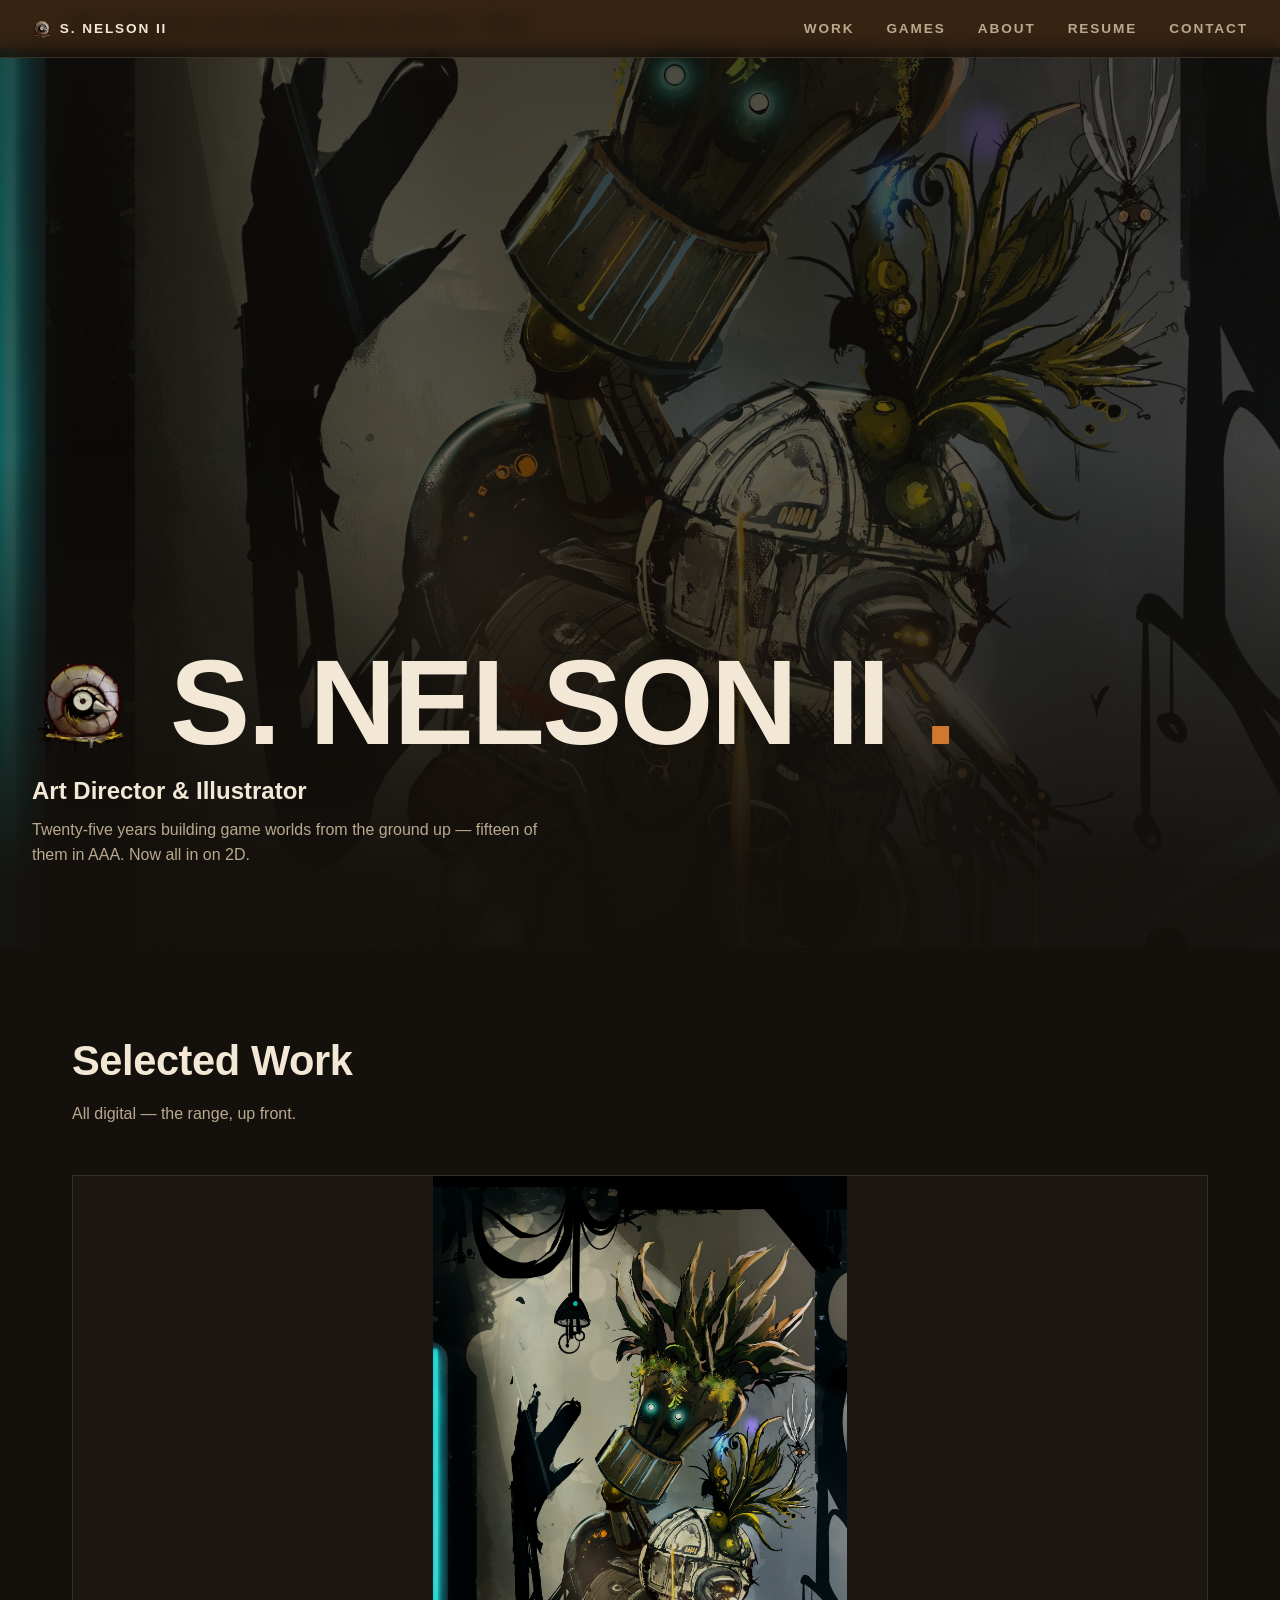
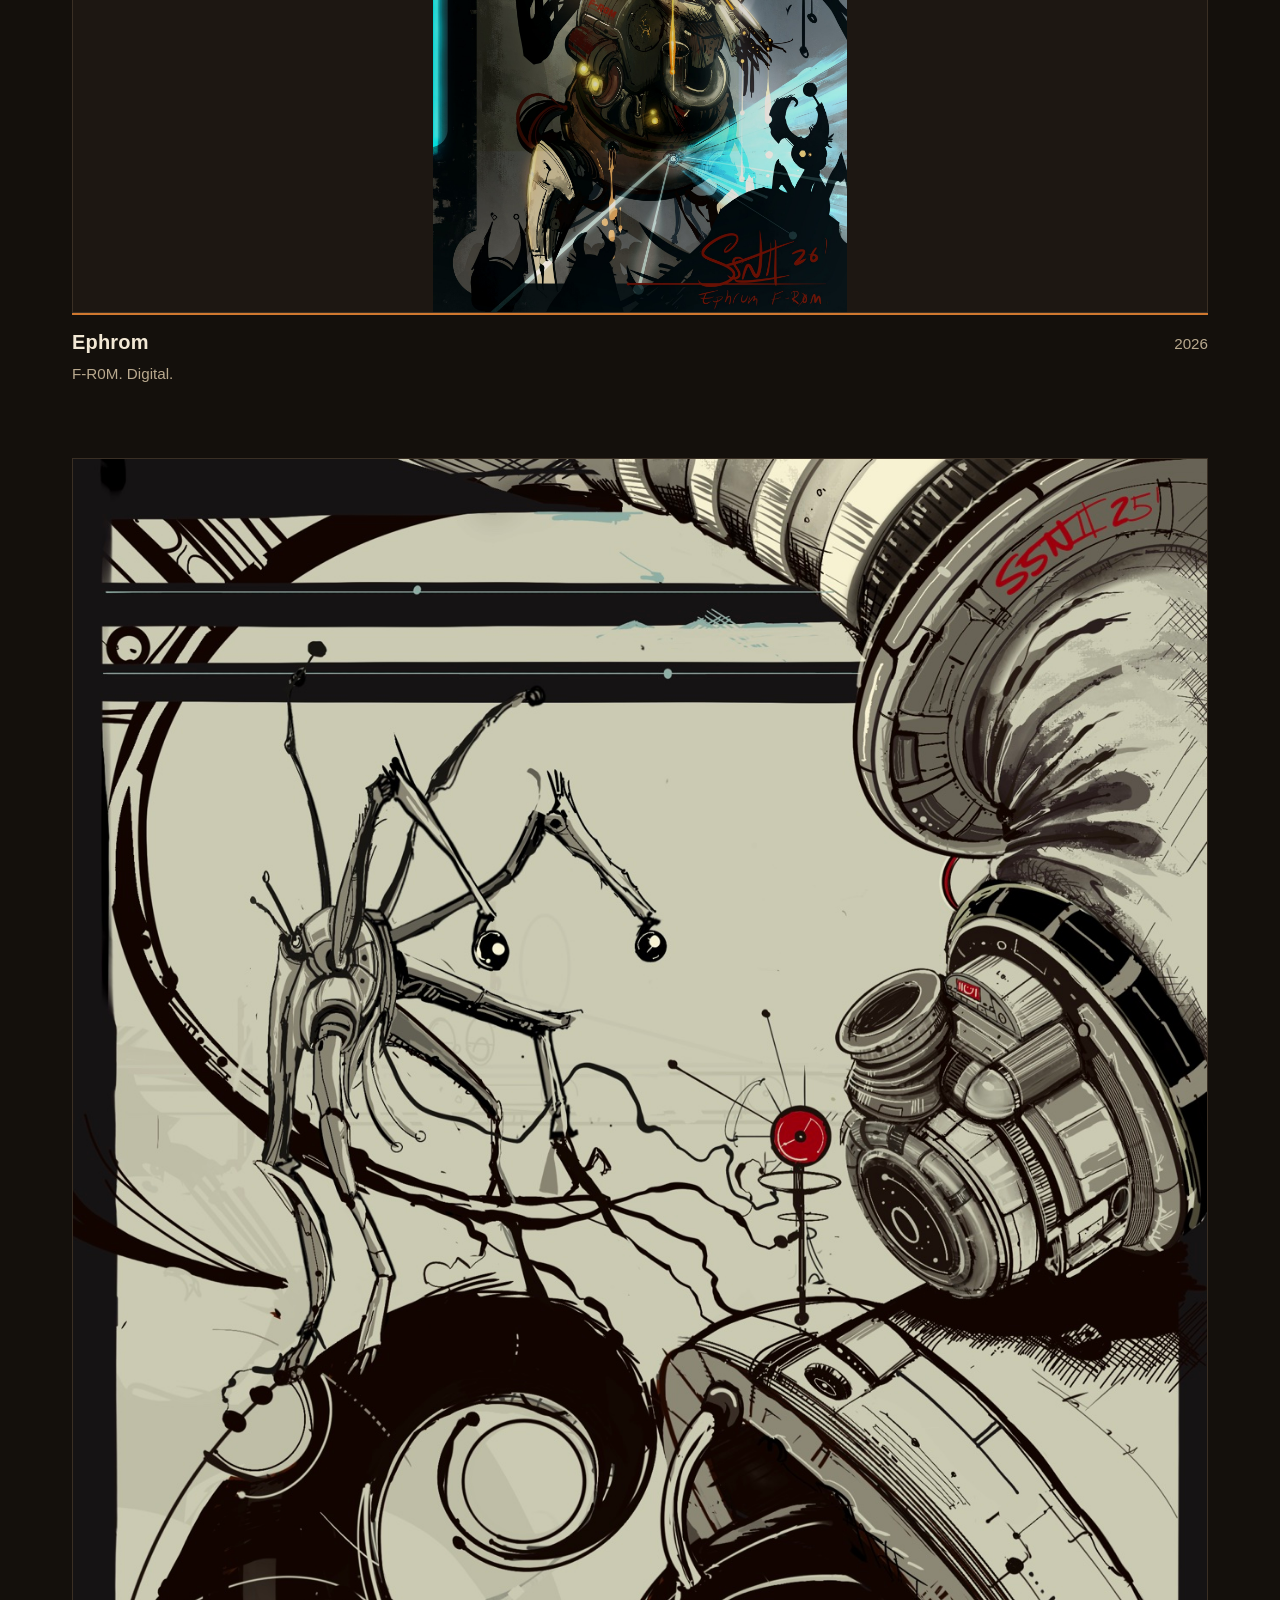
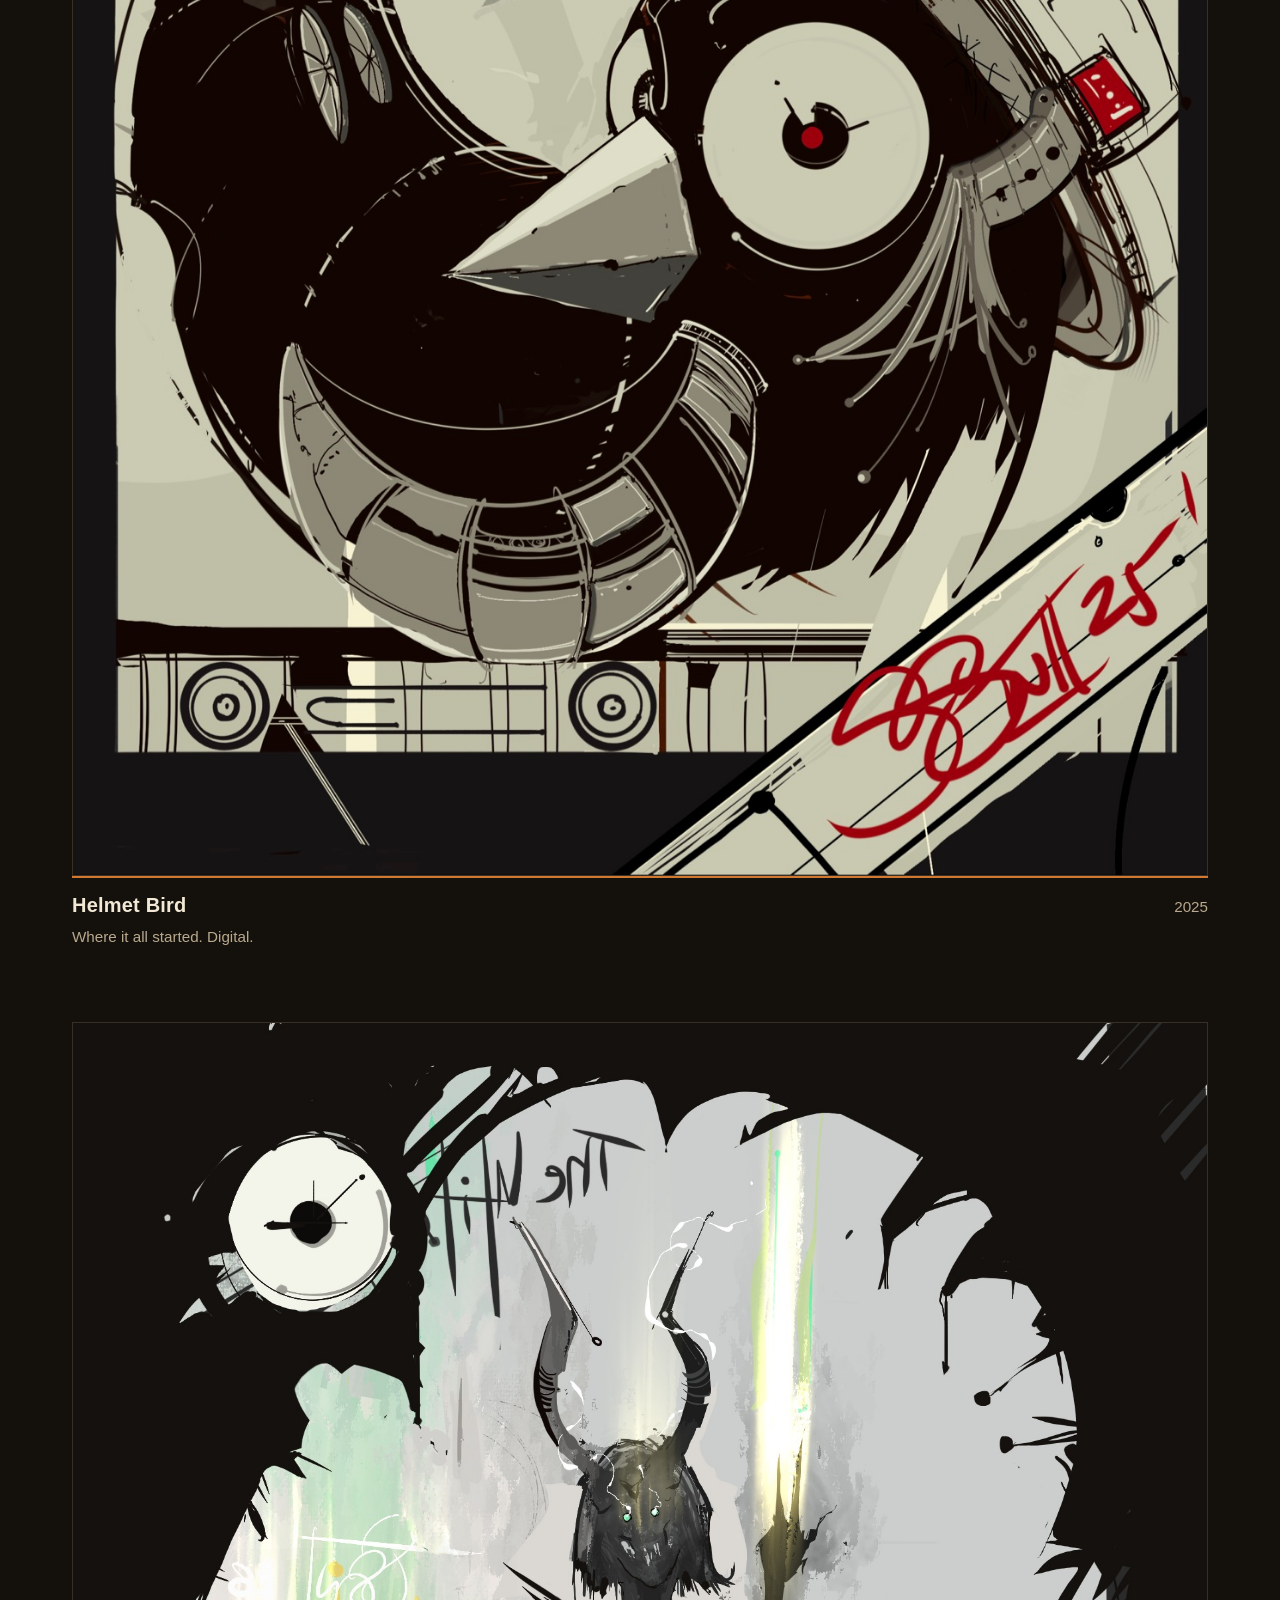
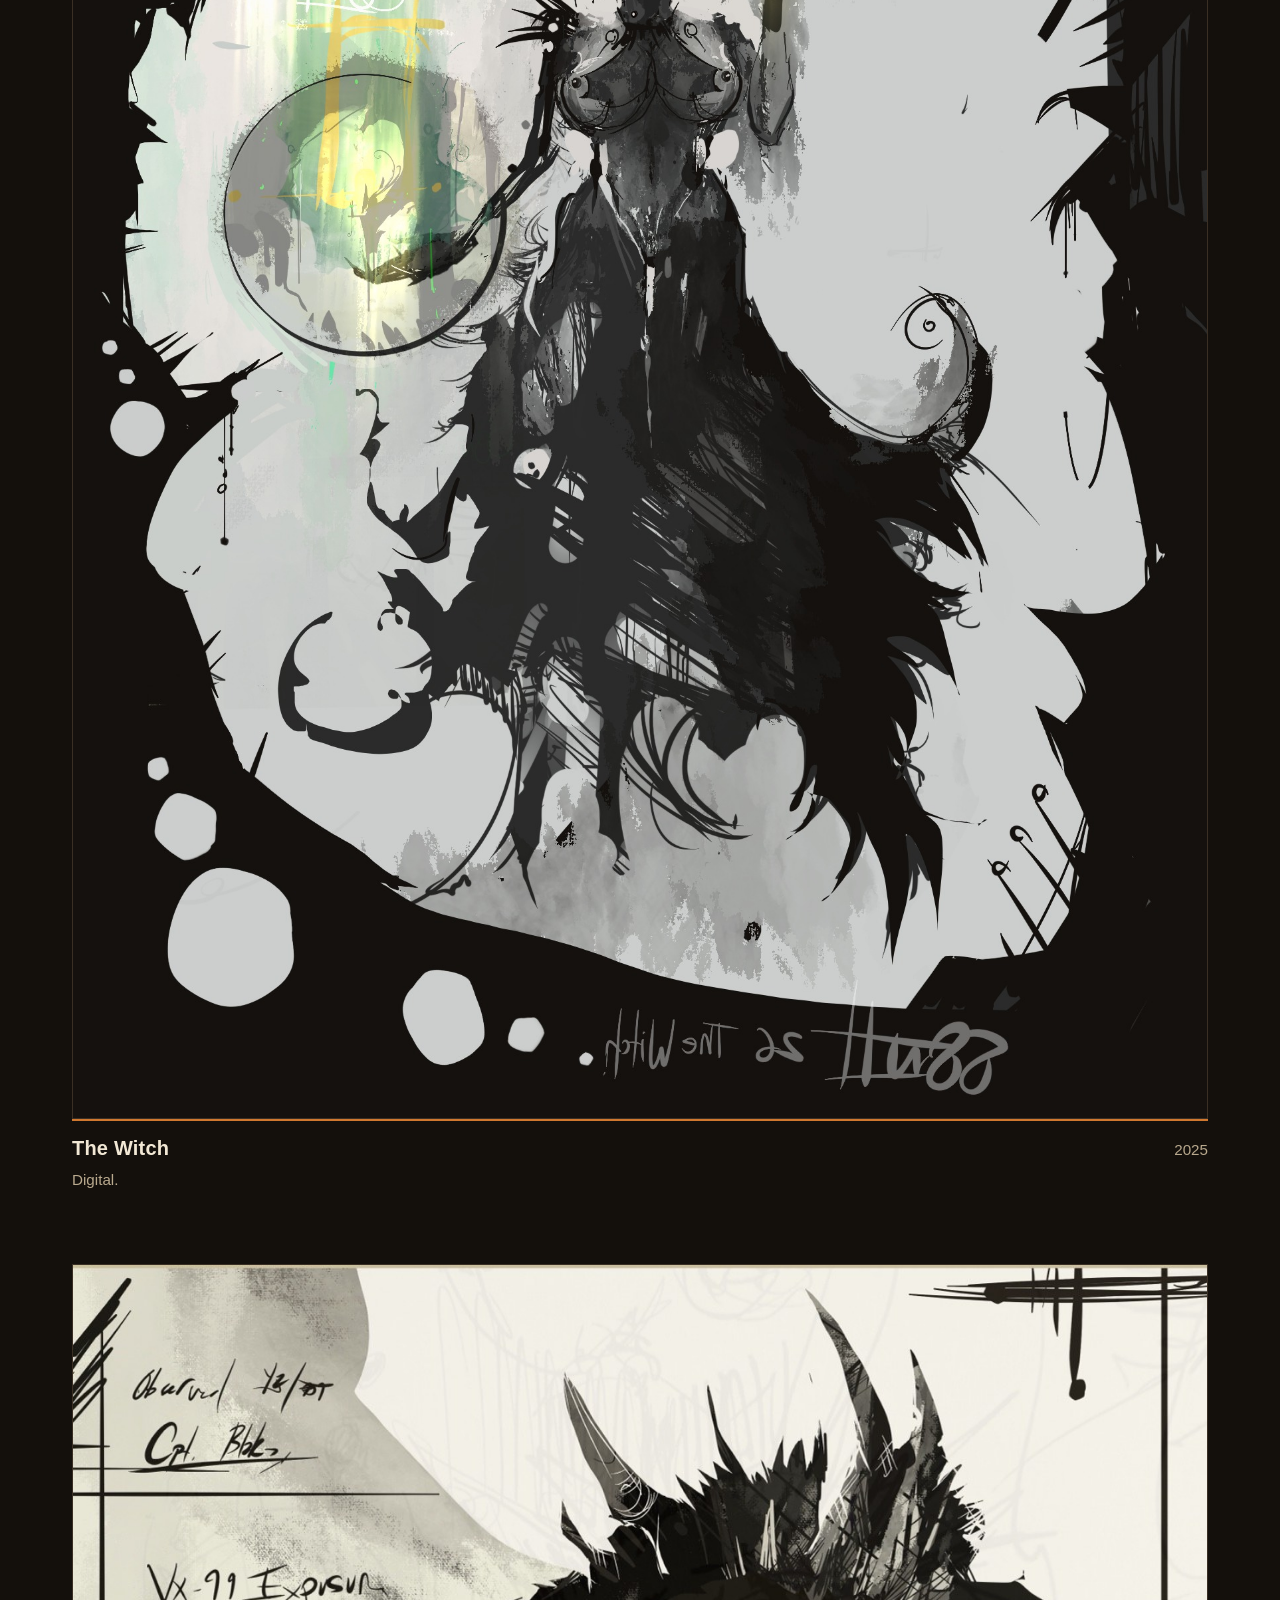
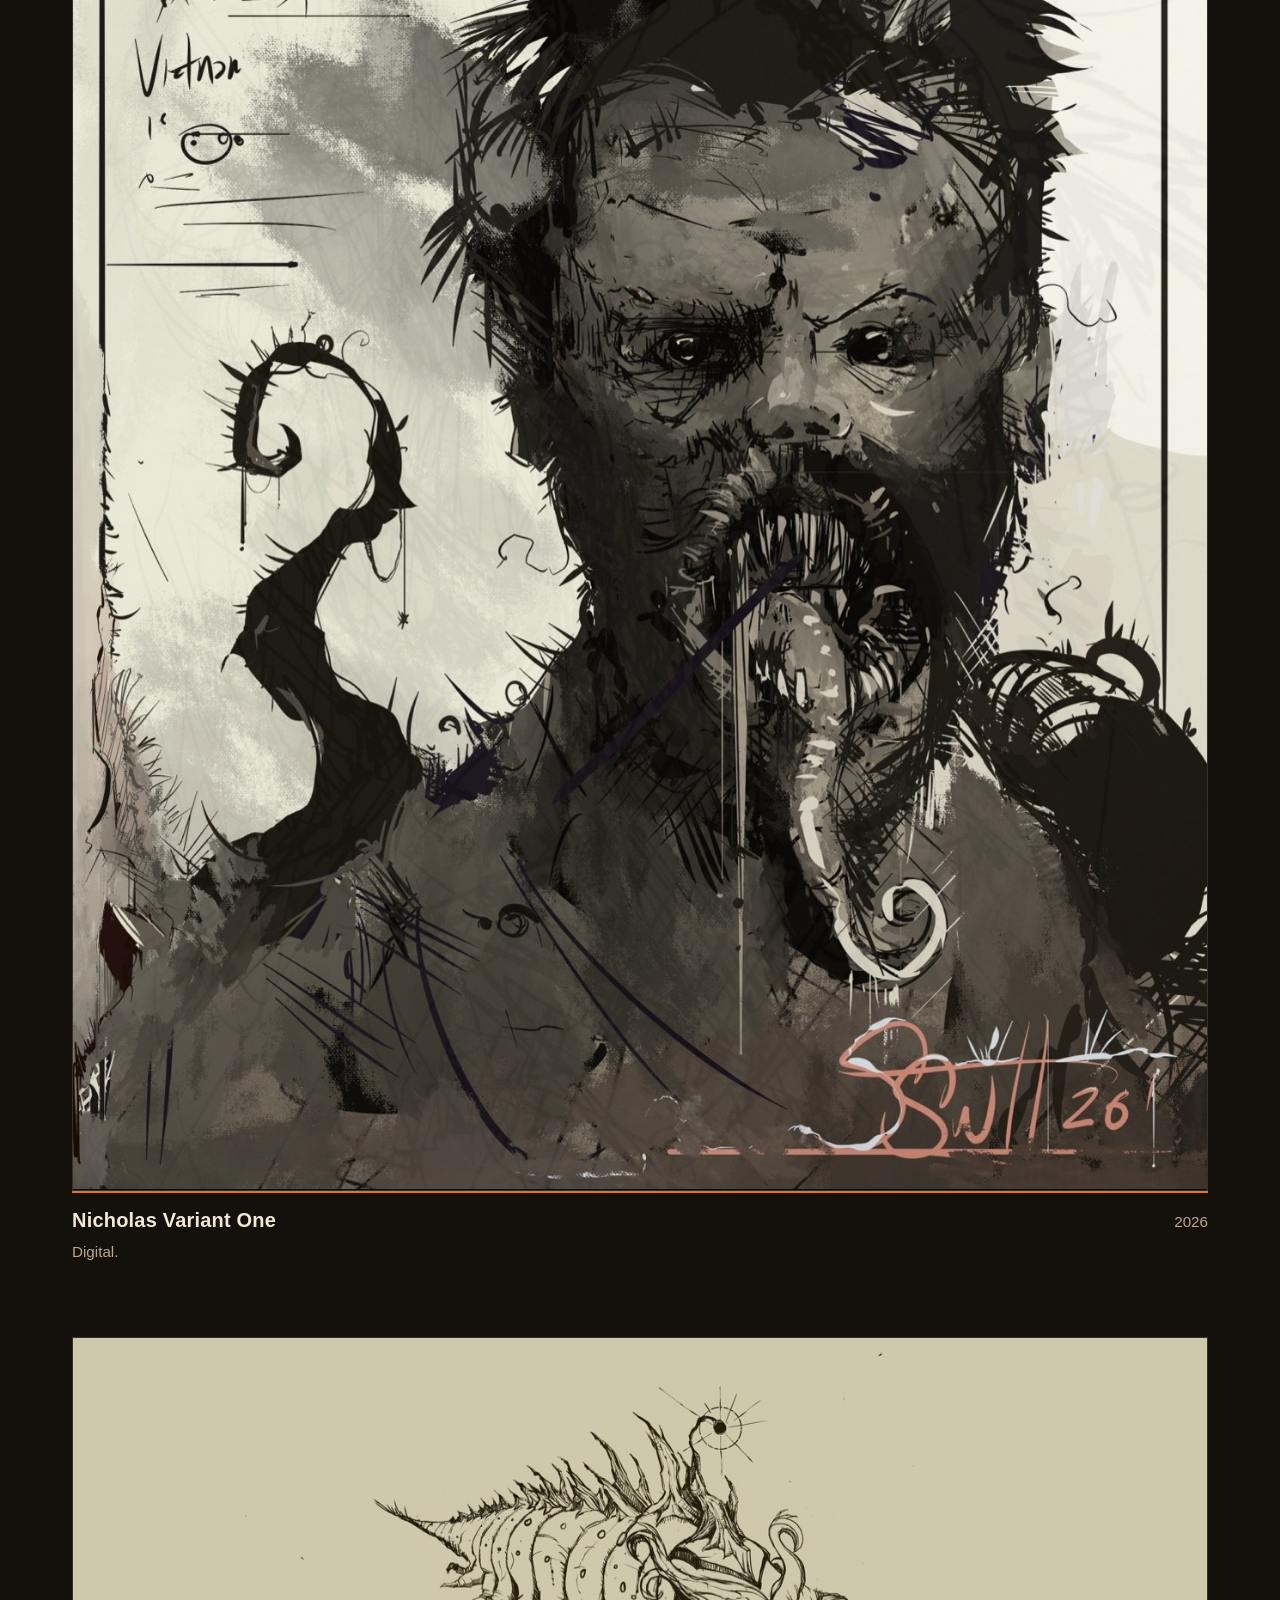
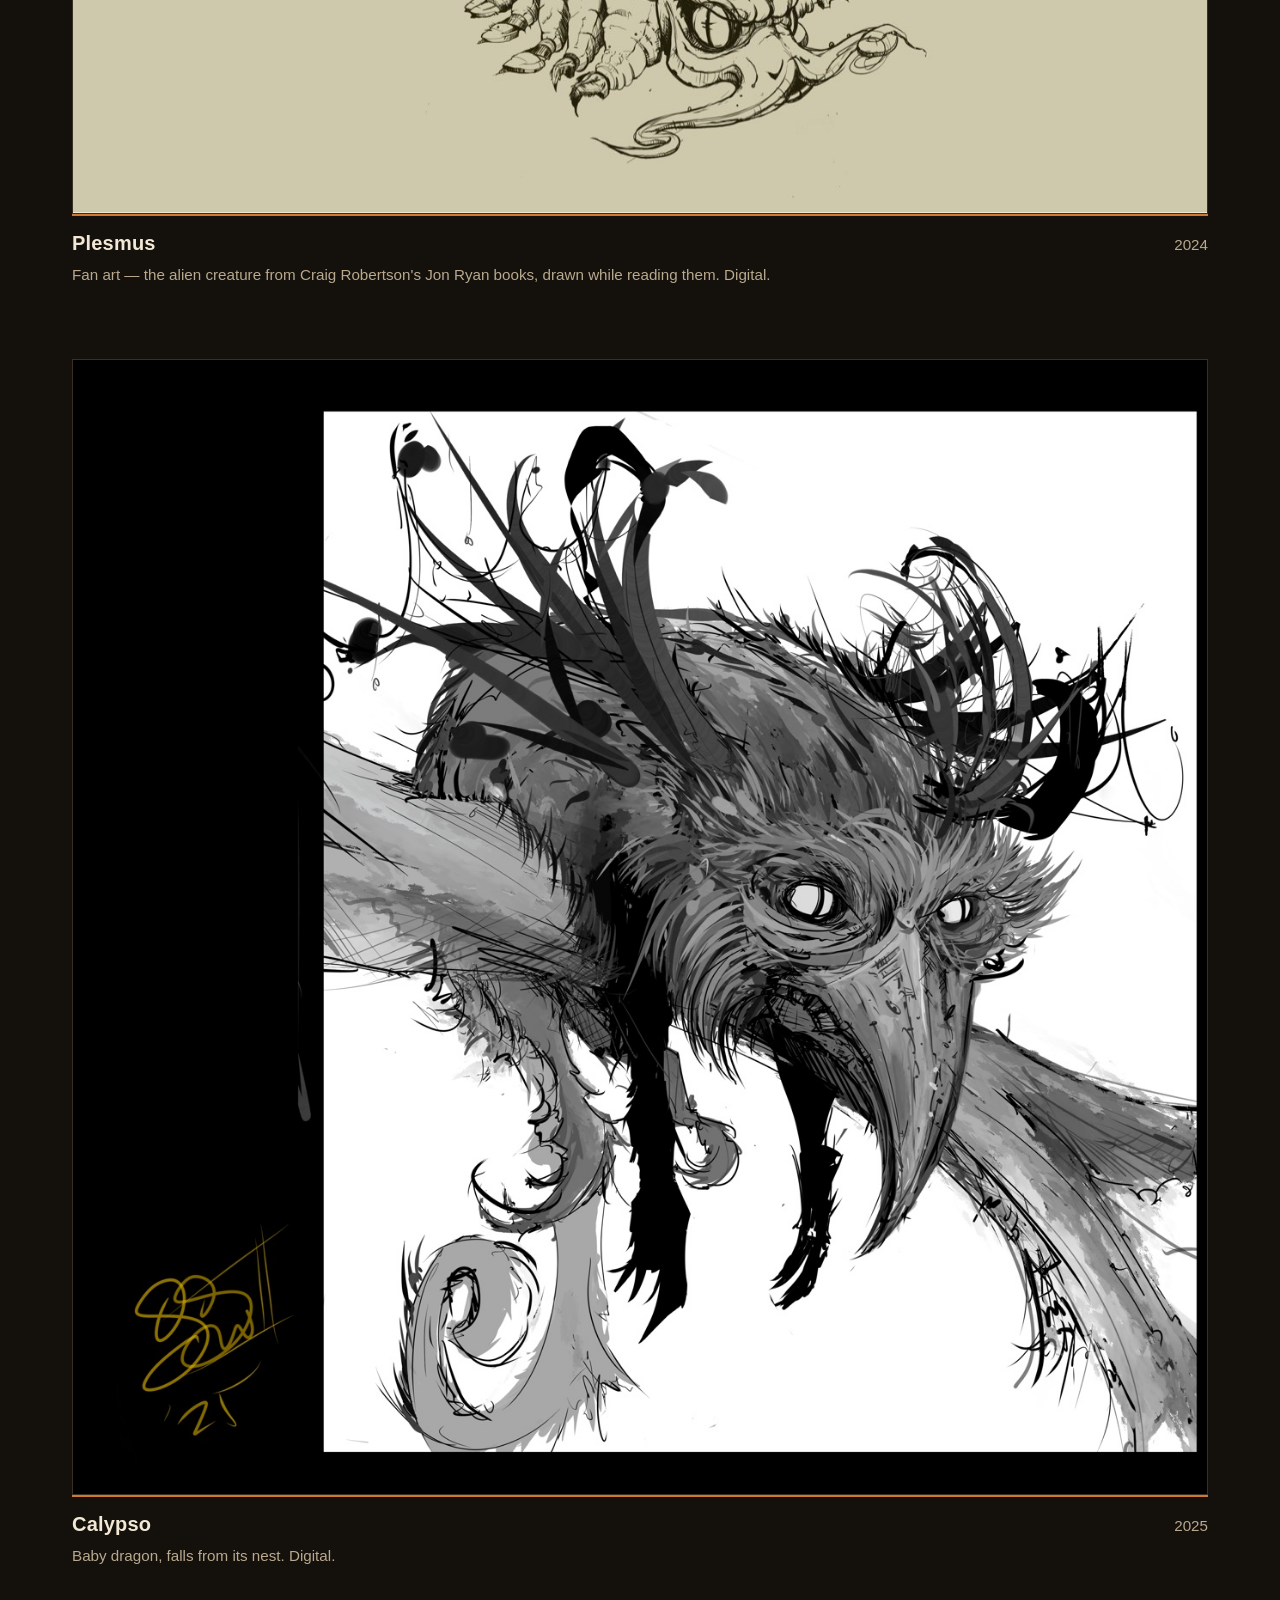
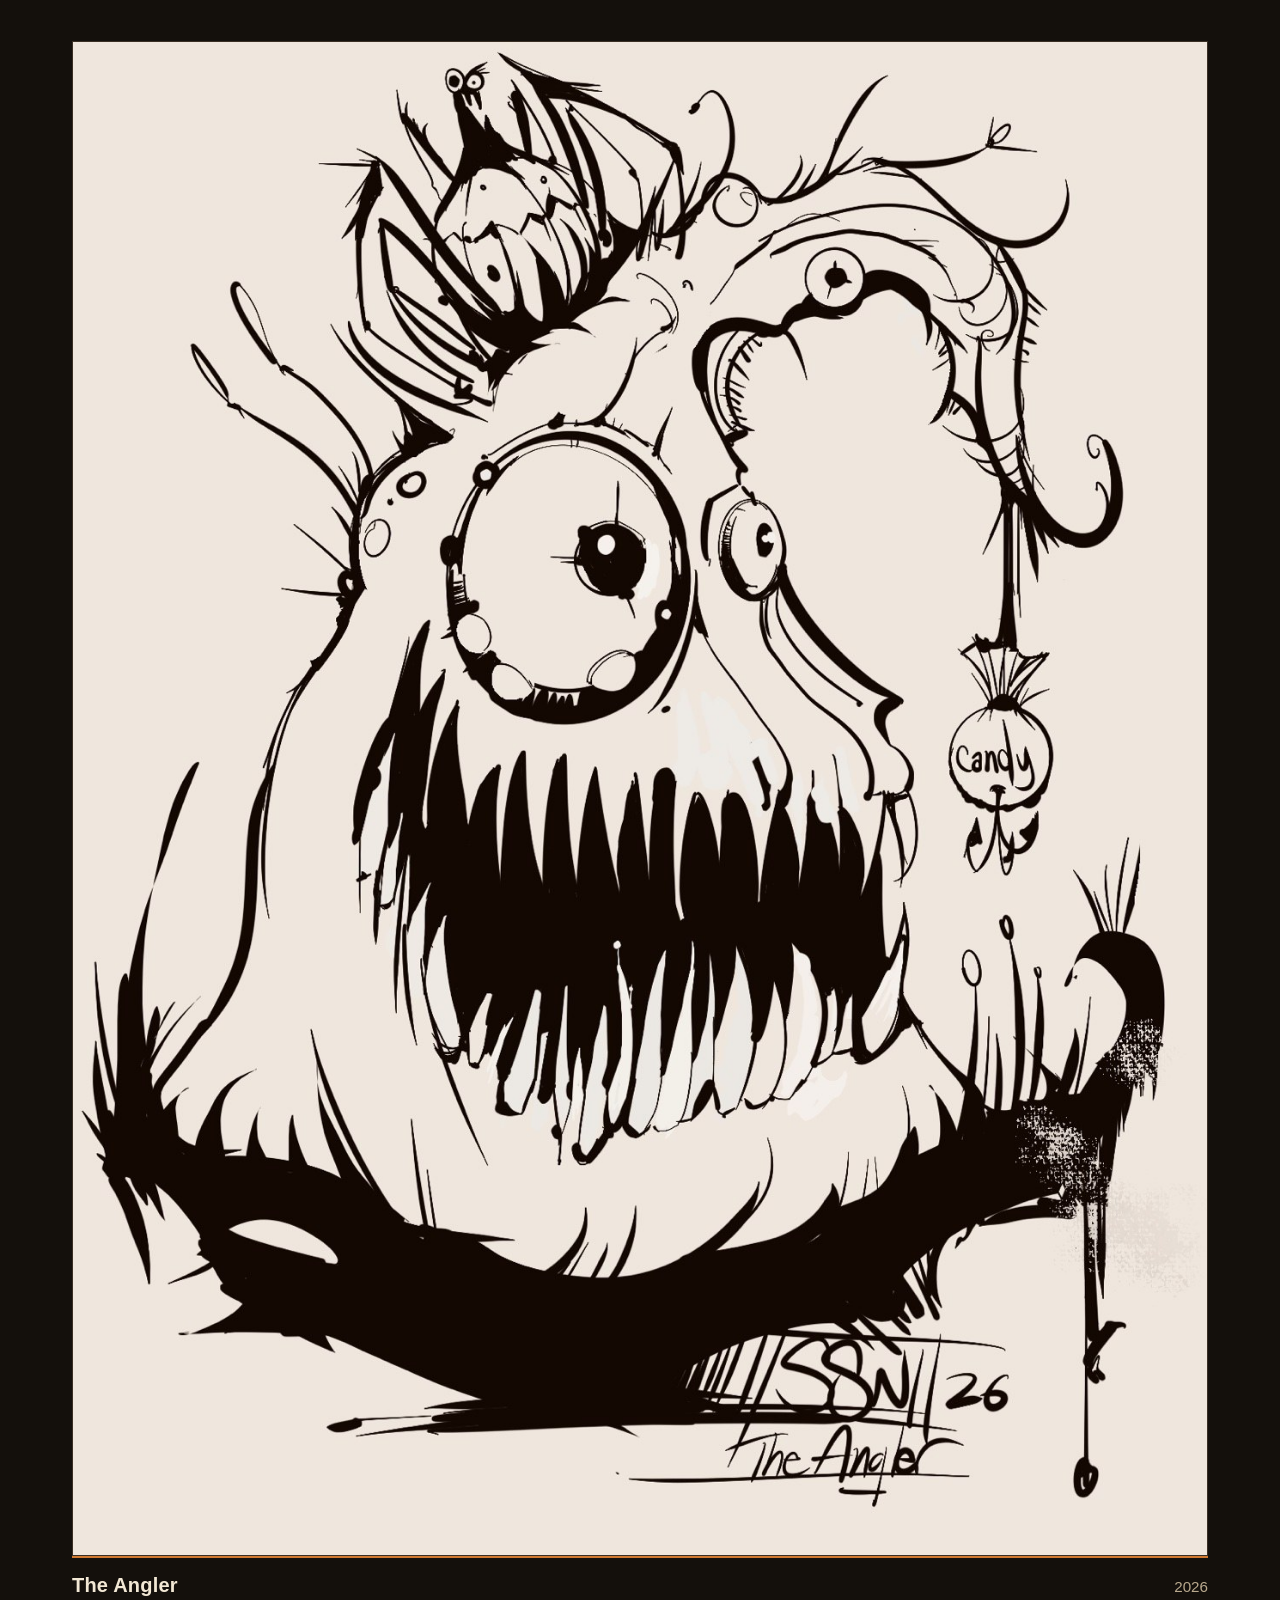
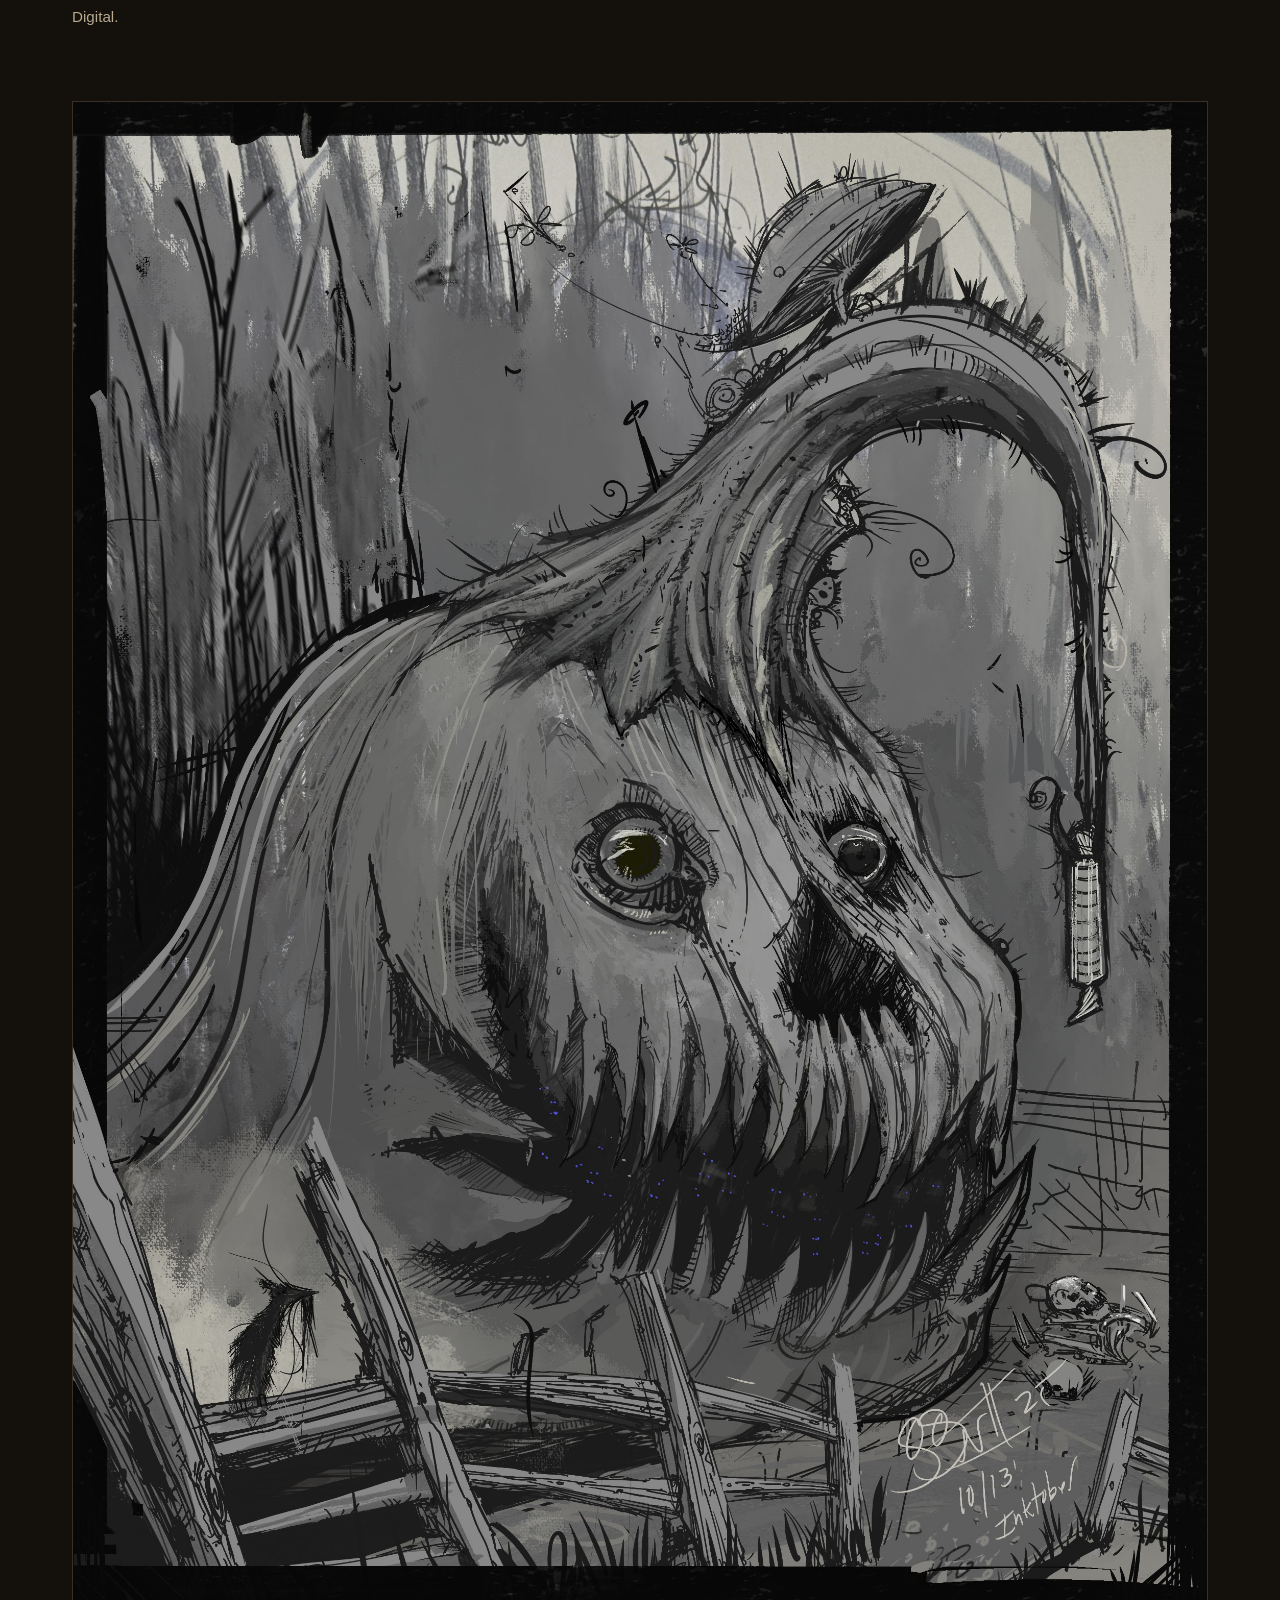
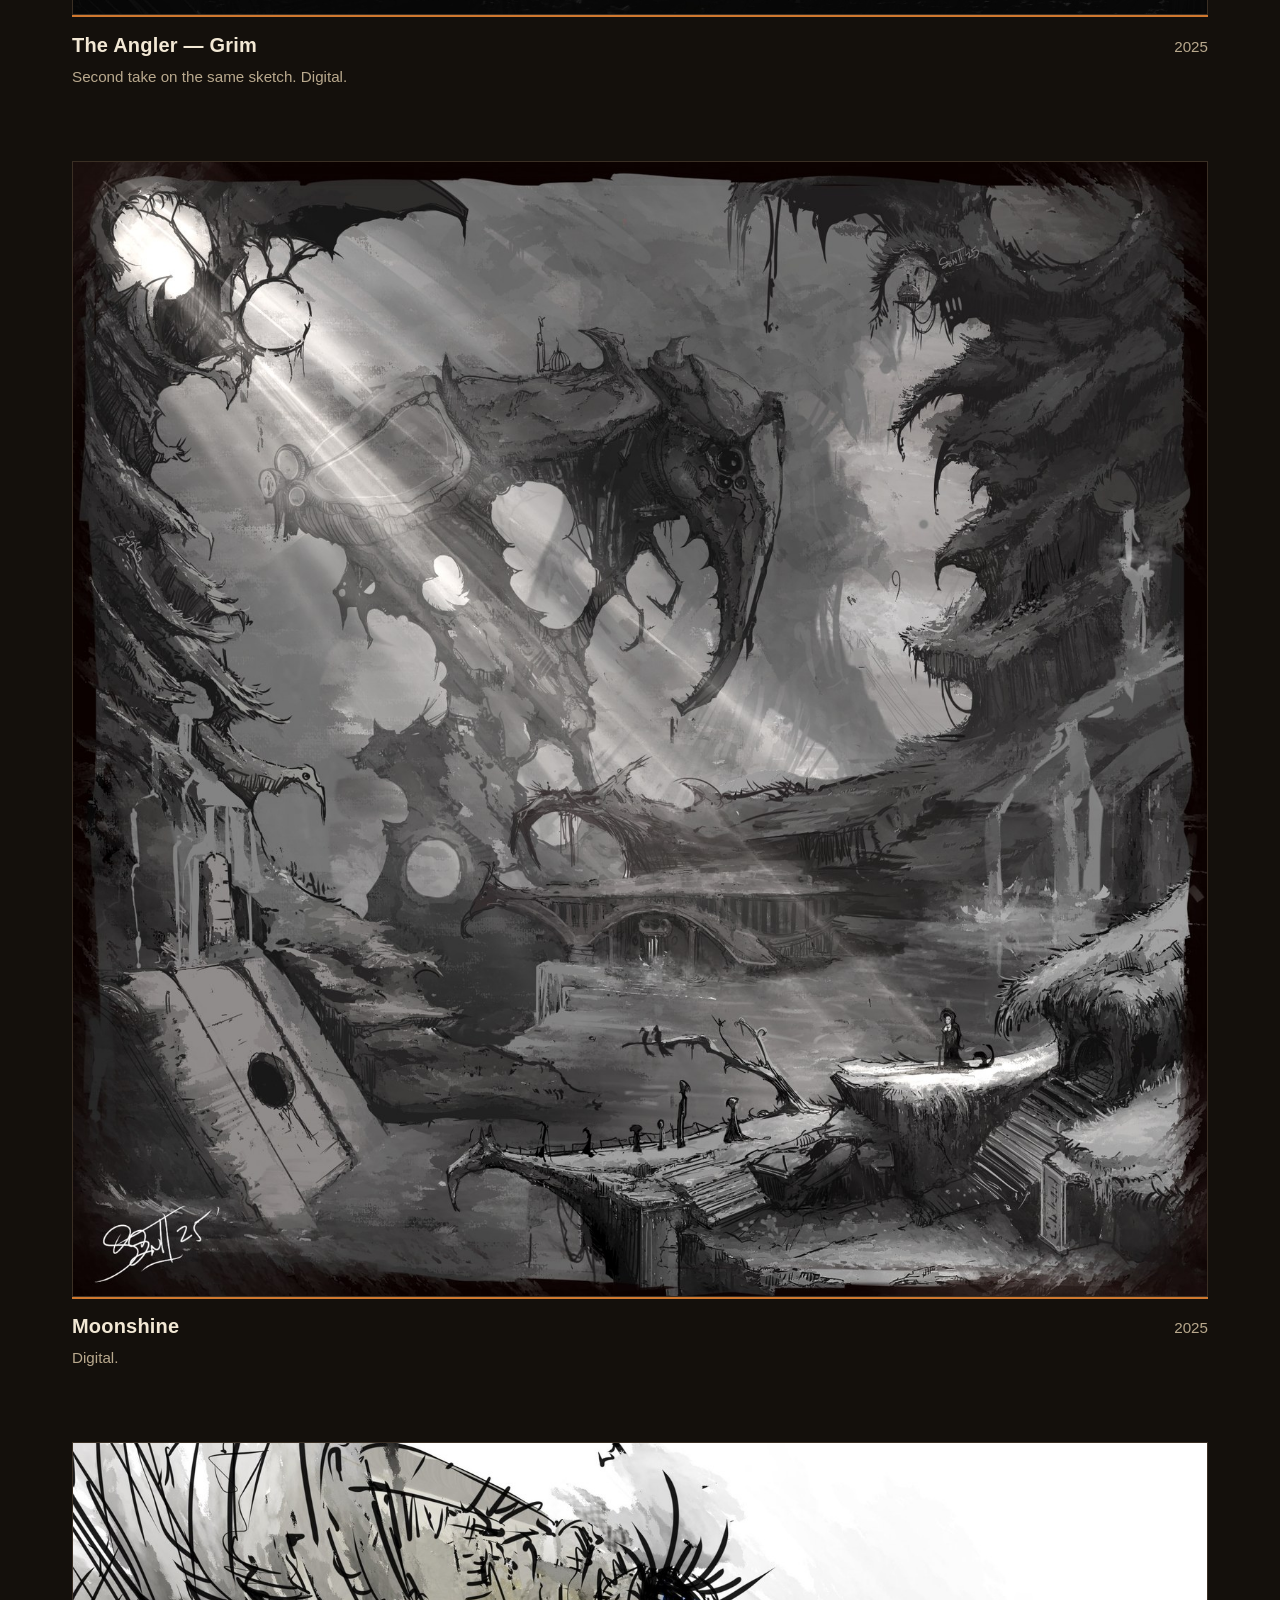
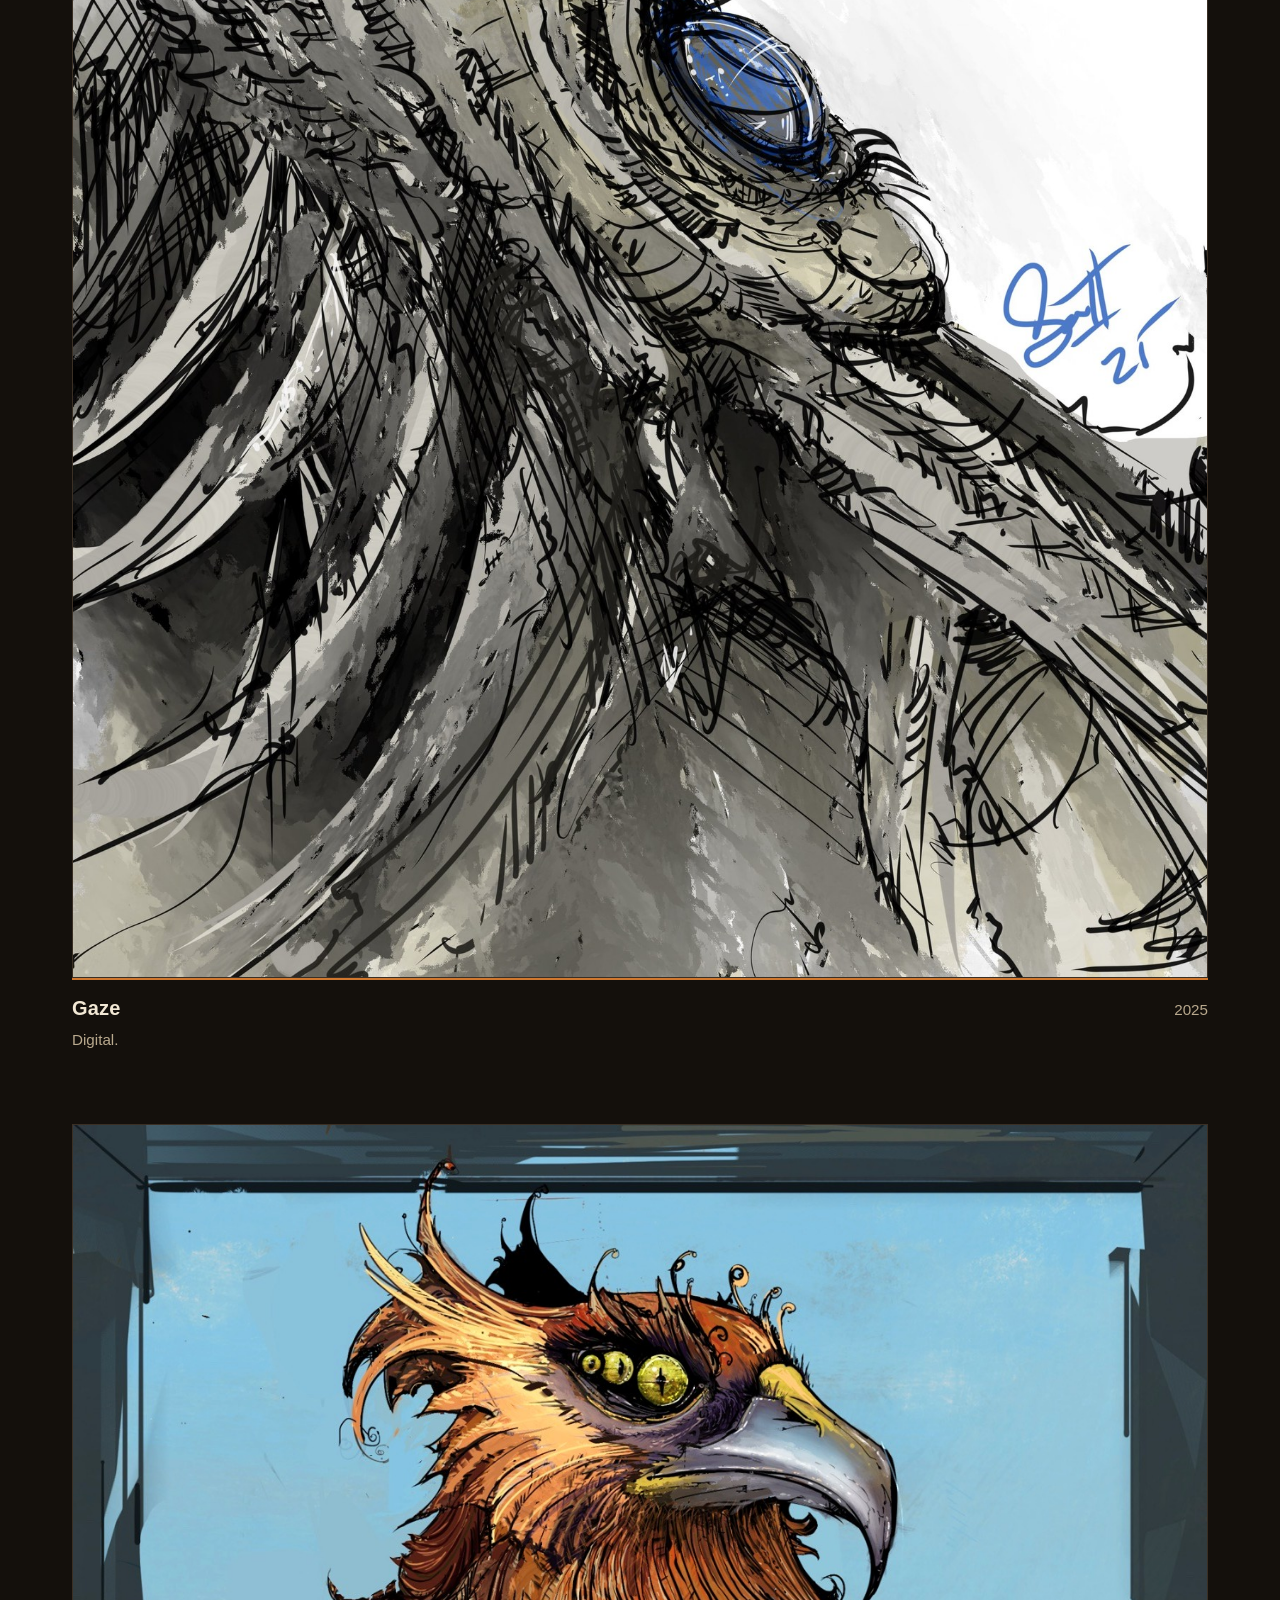
==== commit 66b4699e: "Resume tab (Aethon-facing); nav brand logo + S. Nelson II; hero 25-yr tag; Ephrom name lock" ====
--- a/aethon/index.html
+++ b/aethon/index.html
@@ -21,7 +21,8 @@
   nav a{color:var(--muted);text-decoration:none;font-weight:700;font-size:.85rem;
     letter-spacing:.14em;text-transform:uppercase}
   nav a:hover{color:var(--cream)}
-  nav .brand{color:var(--cream);margin-right:auto}
+  nav .brand{display:flex;align-items:center;color:var(--cream);margin-right:auto}
+  nav .brand img{height:1.5em;width:auto;margin-right:.55em}
   .hero{min-height:100vh;display:flex;align-items:flex-end;position:relative;overflow:hidden}
   .hero img.bg{position:absolute;inset:0;width:100%;height:100%;object-fit:cover;opacity:.55}
   .hero .shade{position:absolute;inset:0;
@@ -72,20 +73,21 @@
 <div class="for-nic"><div class="inner">Nic — this door's yours. Same work, your own link. — Steve</div></div>
 
 <nav>
-  <a class="brand" href="#top">S. Nelson</a>
+  <a class="brand" href="#top"><img src="../img/logo.png" alt="Swamp Shell logo">S. Nelson II</a>
   <a href="#work">Work</a>
   <a href="#games">Games</a>
   <a href="#about">About</a>
+  <a href="../resume.html">Resume</a>
   <a href="#contact">Contact</a>
 </nav>
 
 <header class="hero" id="top">
-  <img class="bg" src="../img/ephrum.jpg" alt="EPHRUM">
+  <img class="bg" src="../img/ephrum.jpg" alt="Ephrom">
   <div class="shade"></div>
   <div class="inner">
     <h1><img class="mark" src="../img/logo.png" alt="Swamp Shell logo">S. NELSON II<span>.</span></h1>
     <p class="sub">Art Director &amp; Illustrator</p>
-    <p class="tag">Fifteen years building AAA game worlds from the ground up. Now all in on 2D.</p>
+    <p class="tag">Twenty-five years building game worlds from the ground up — fifteen of them in AAA. Now all in on 2D.</p>
   </div>
 </header>
 
@@ -94,8 +96,8 @@
   <p class="lede">All digital — the range, up front.</p>
 
   <div class="piece wide">
-    <img src="../img/ephrum.jpg" alt="EPHRUM">
-    <div class="cap"><h3>Ephron</h3><span>2026</span></div>
+    <img src="../img/ephrum.jpg" alt="Ephrom">
+    <div class="cap"><h3>Ephrom</h3><span>2026</span></div>
     <p class="note">F-R0M. Digital.</p>
   </div>
 
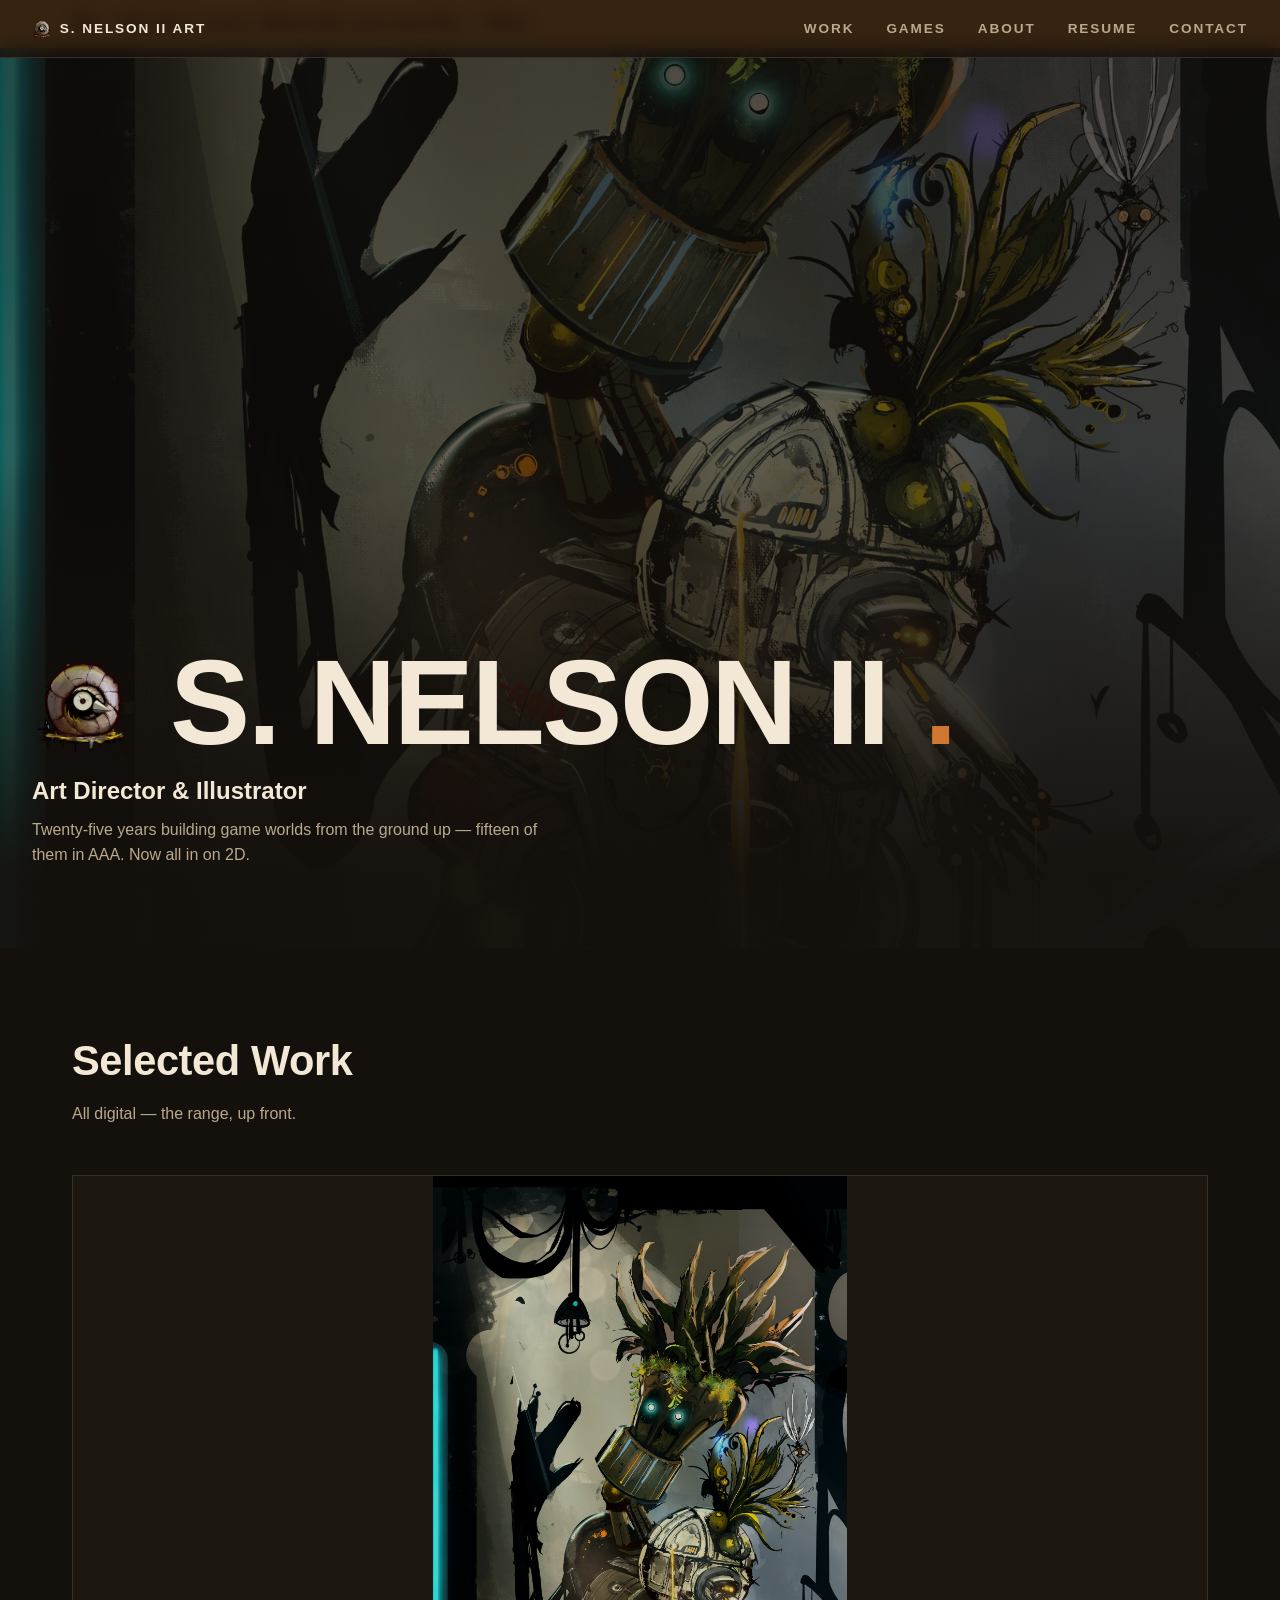
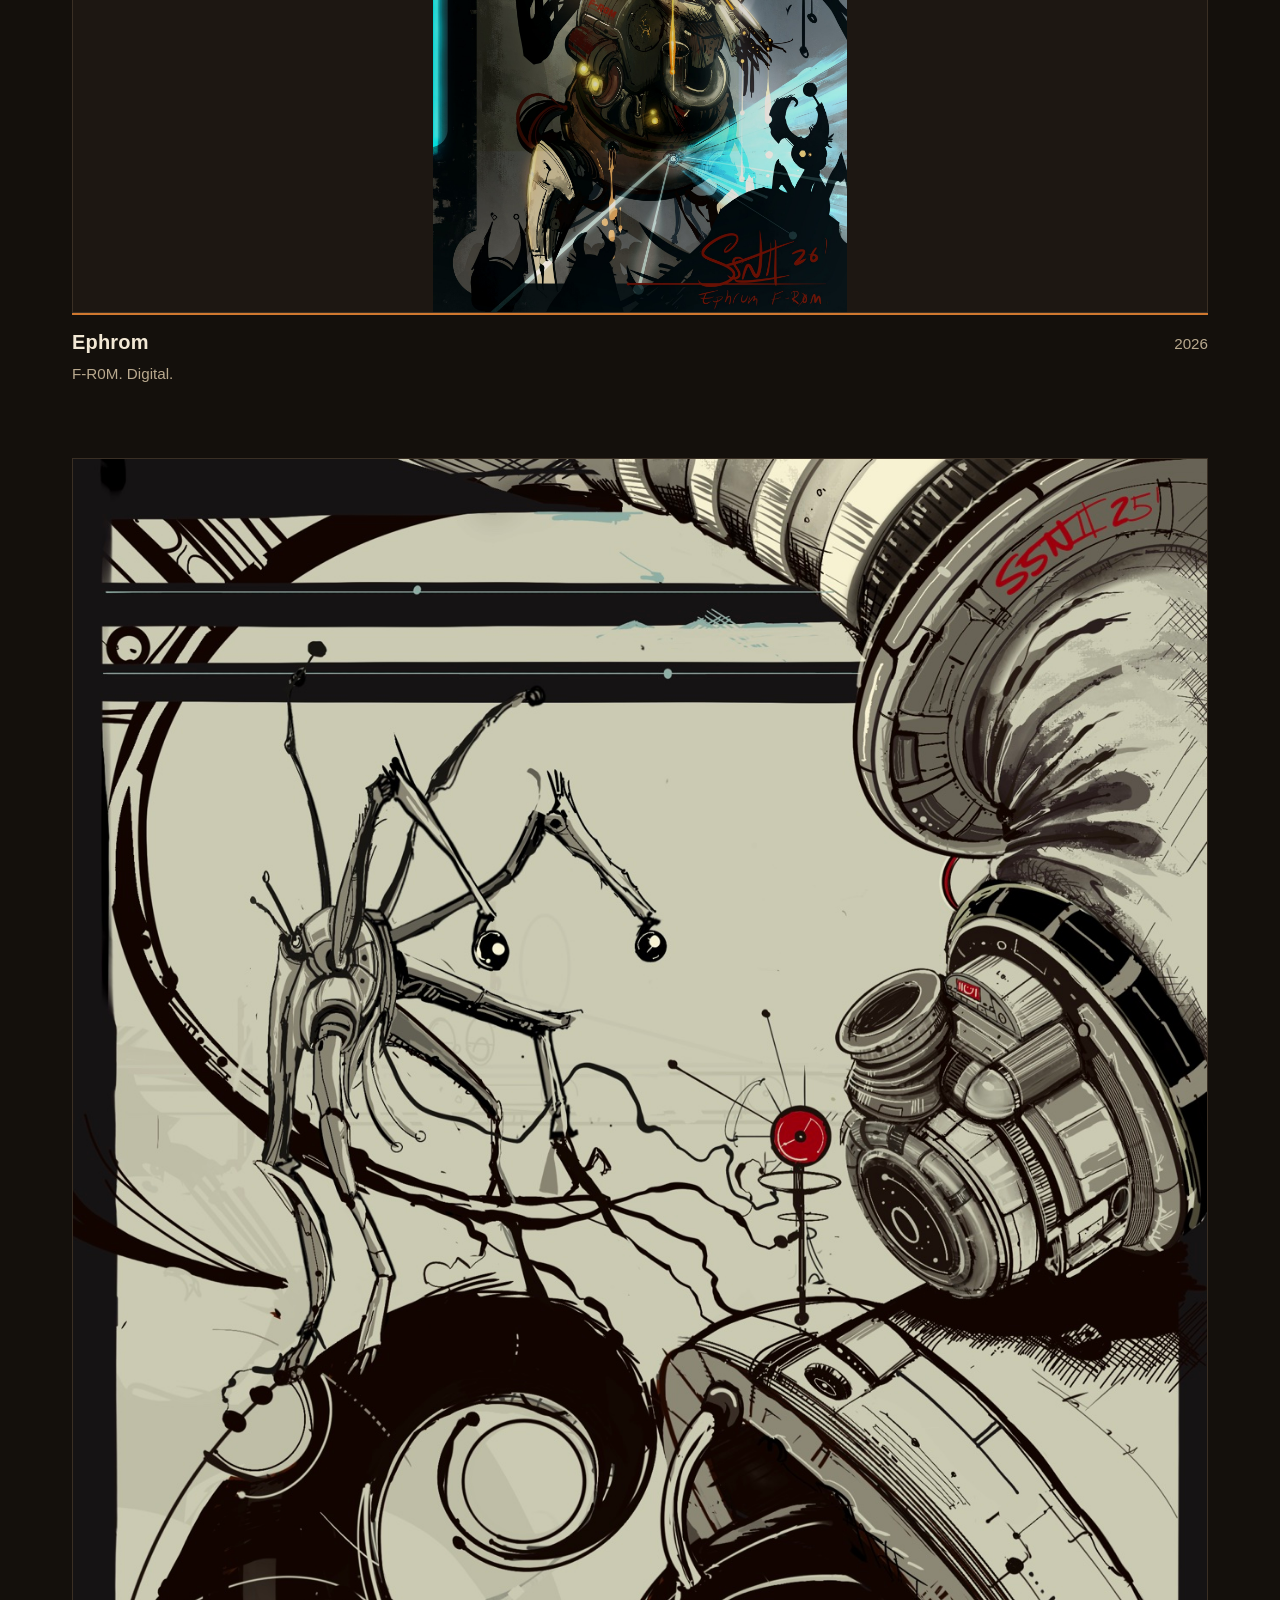
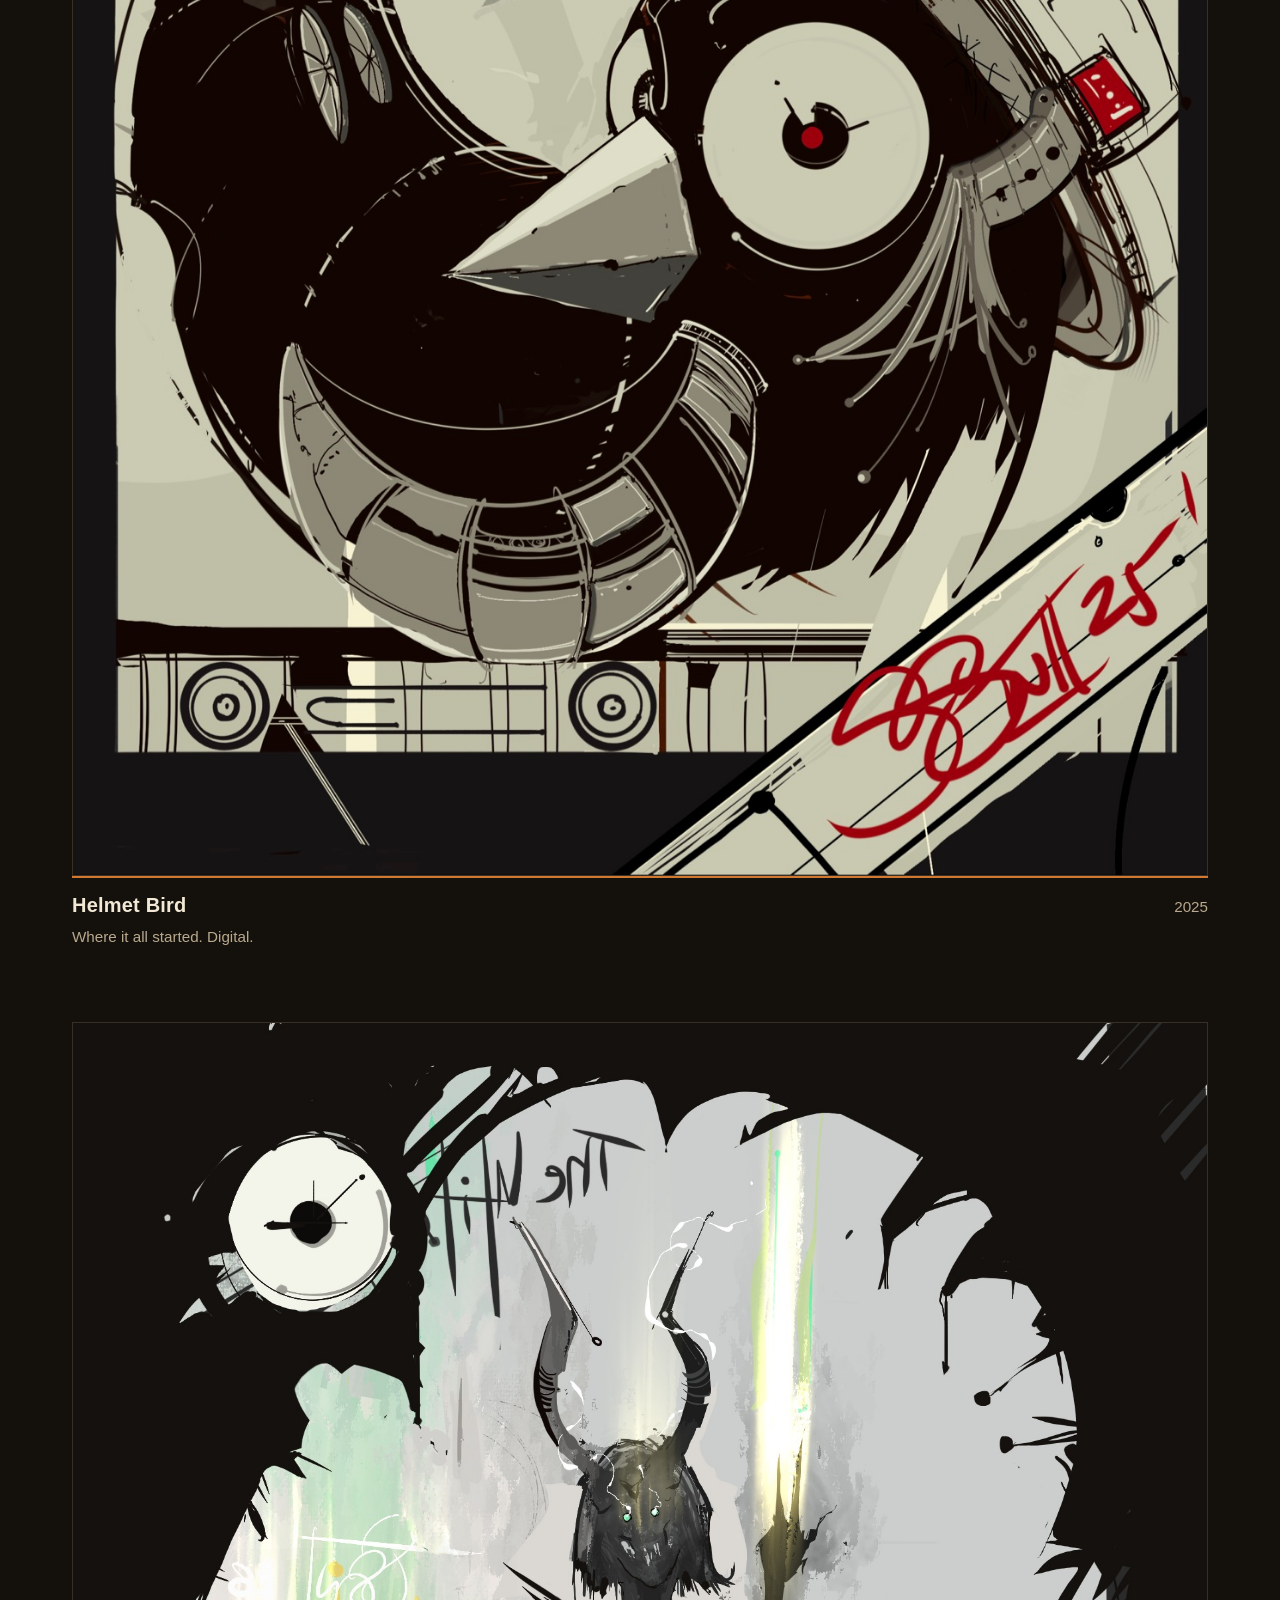
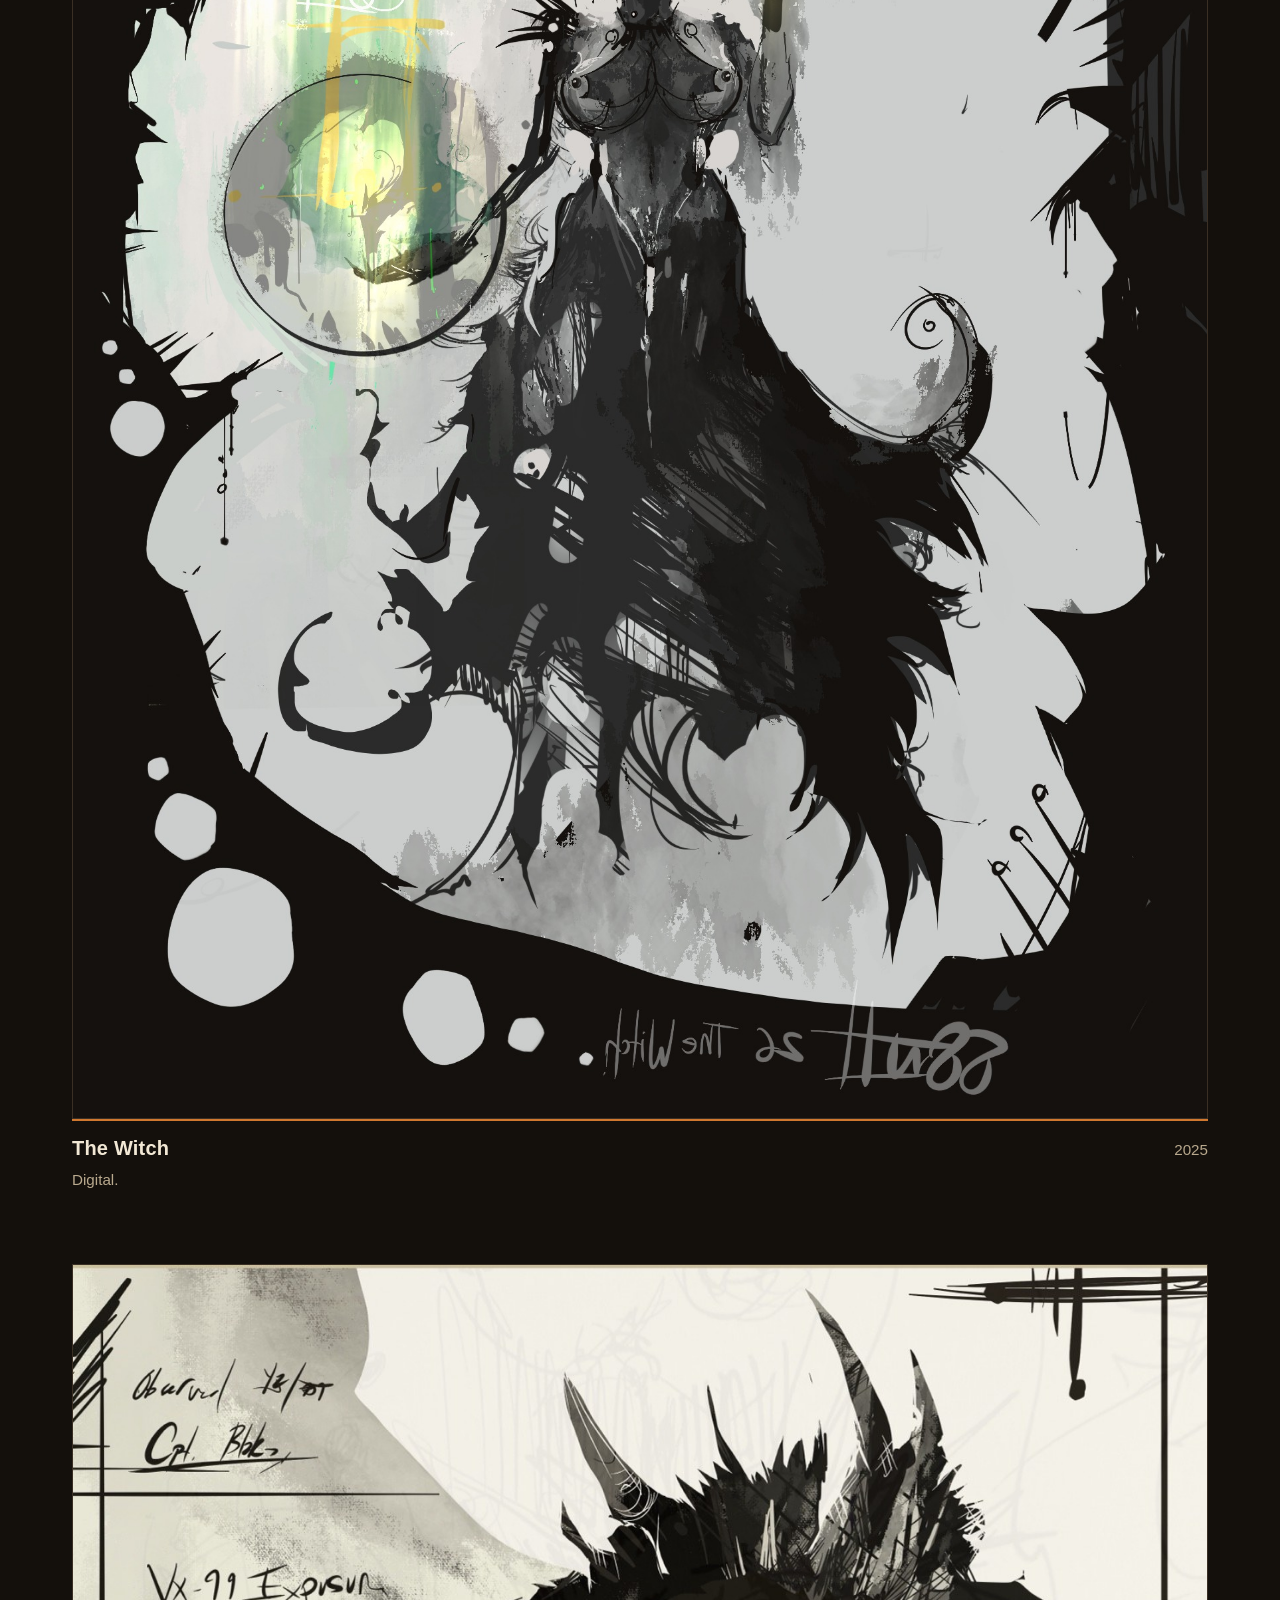
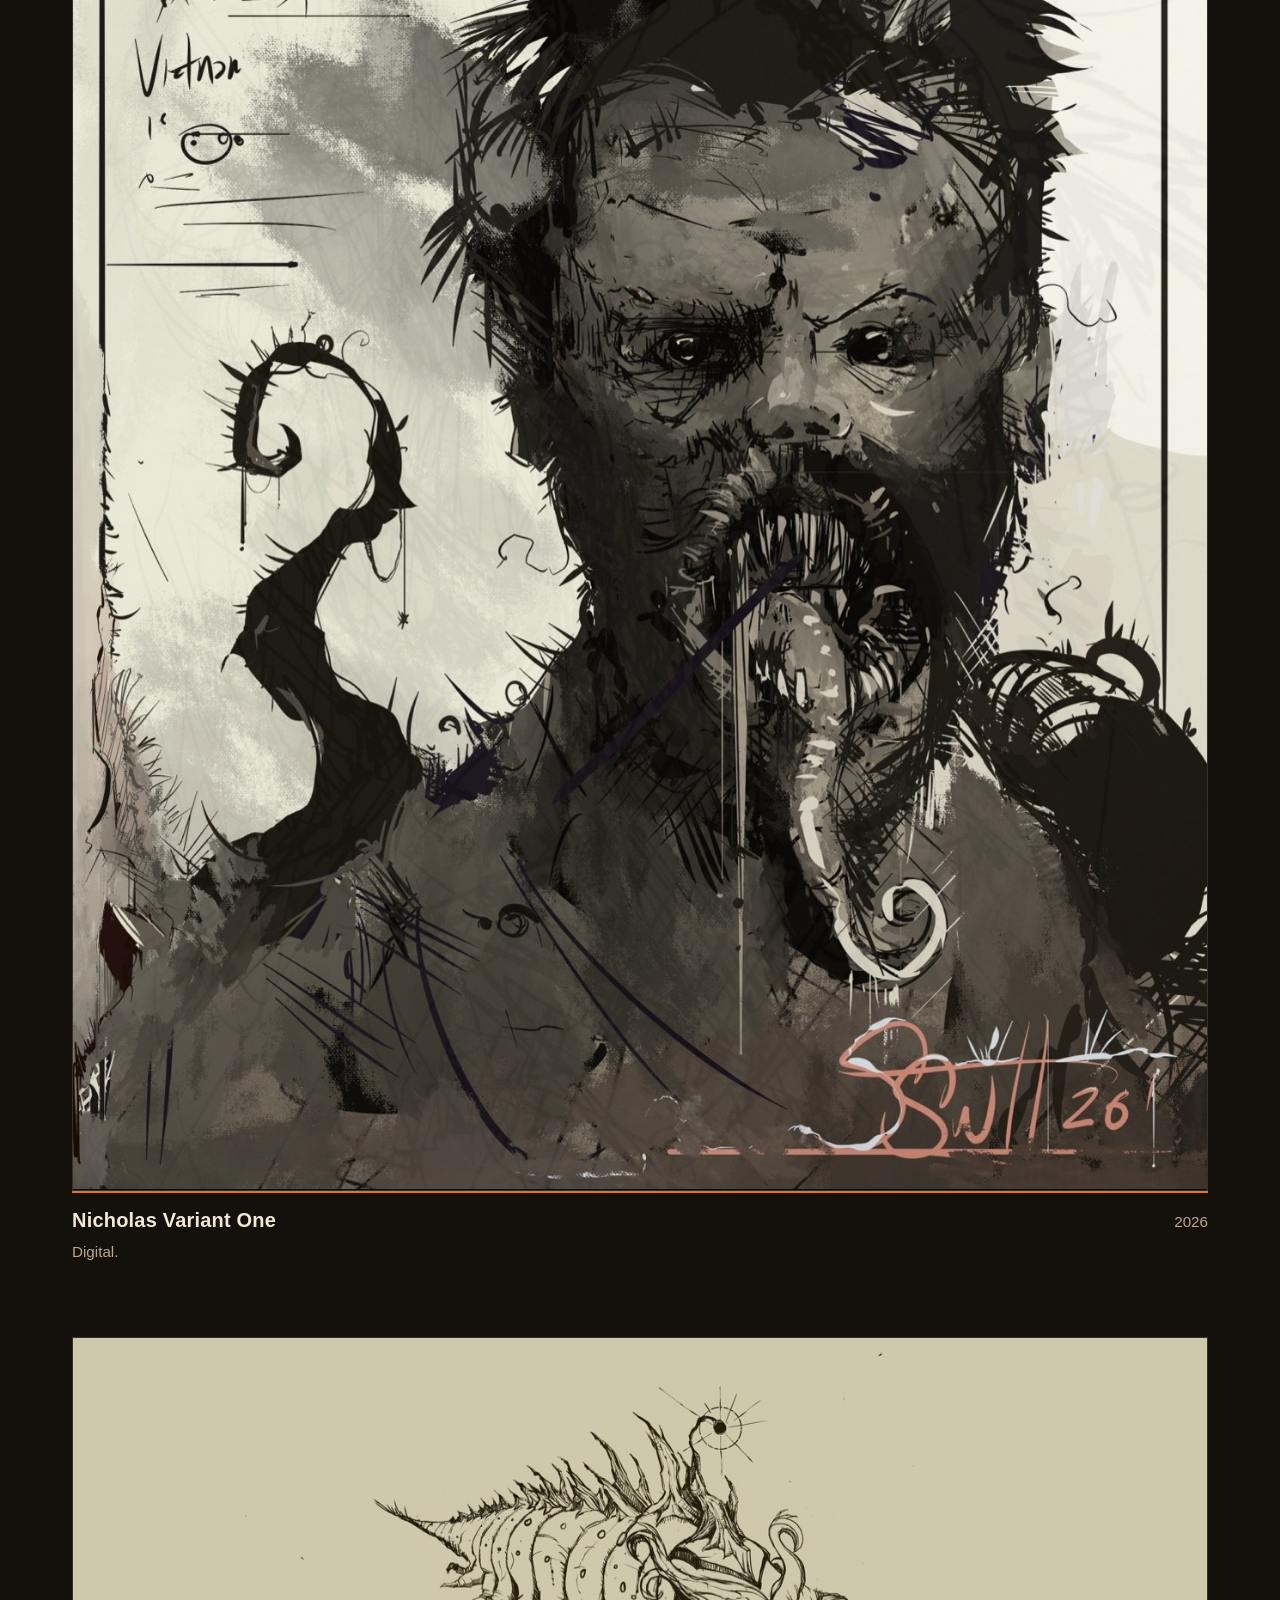
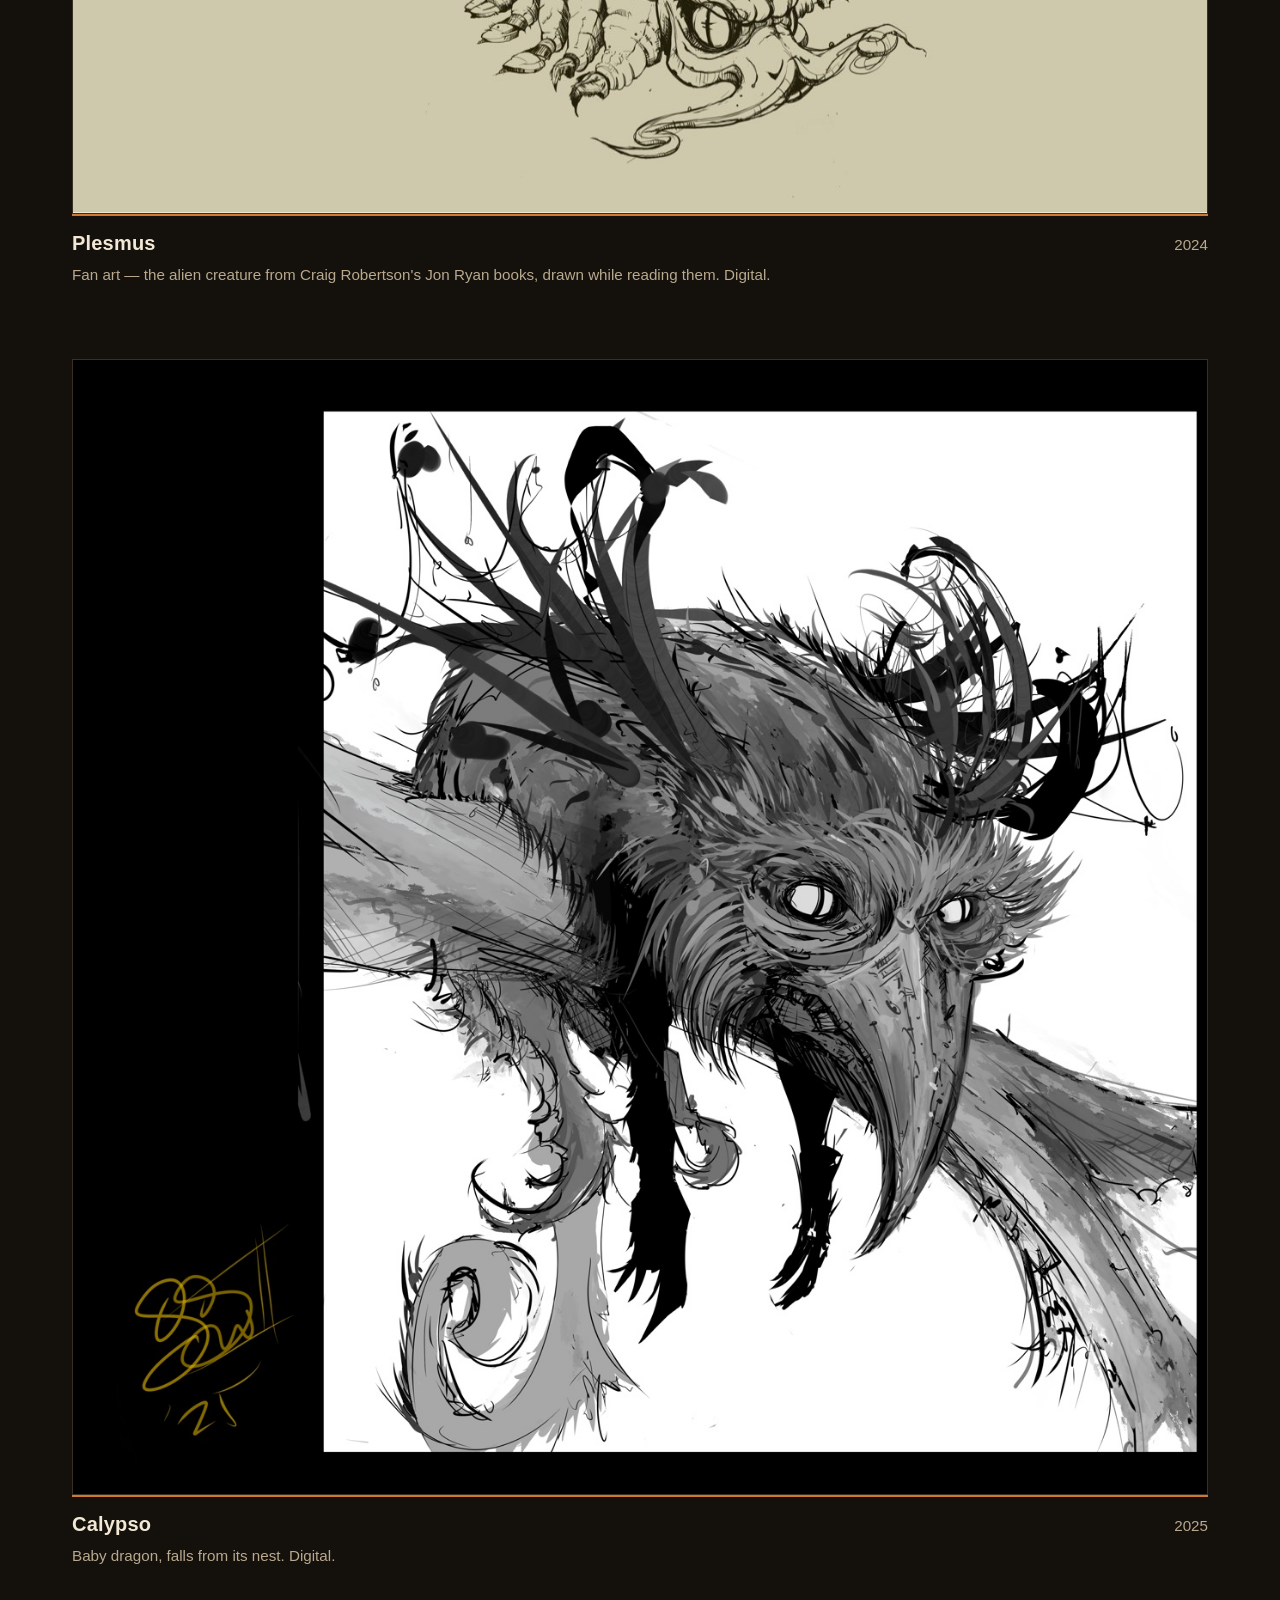
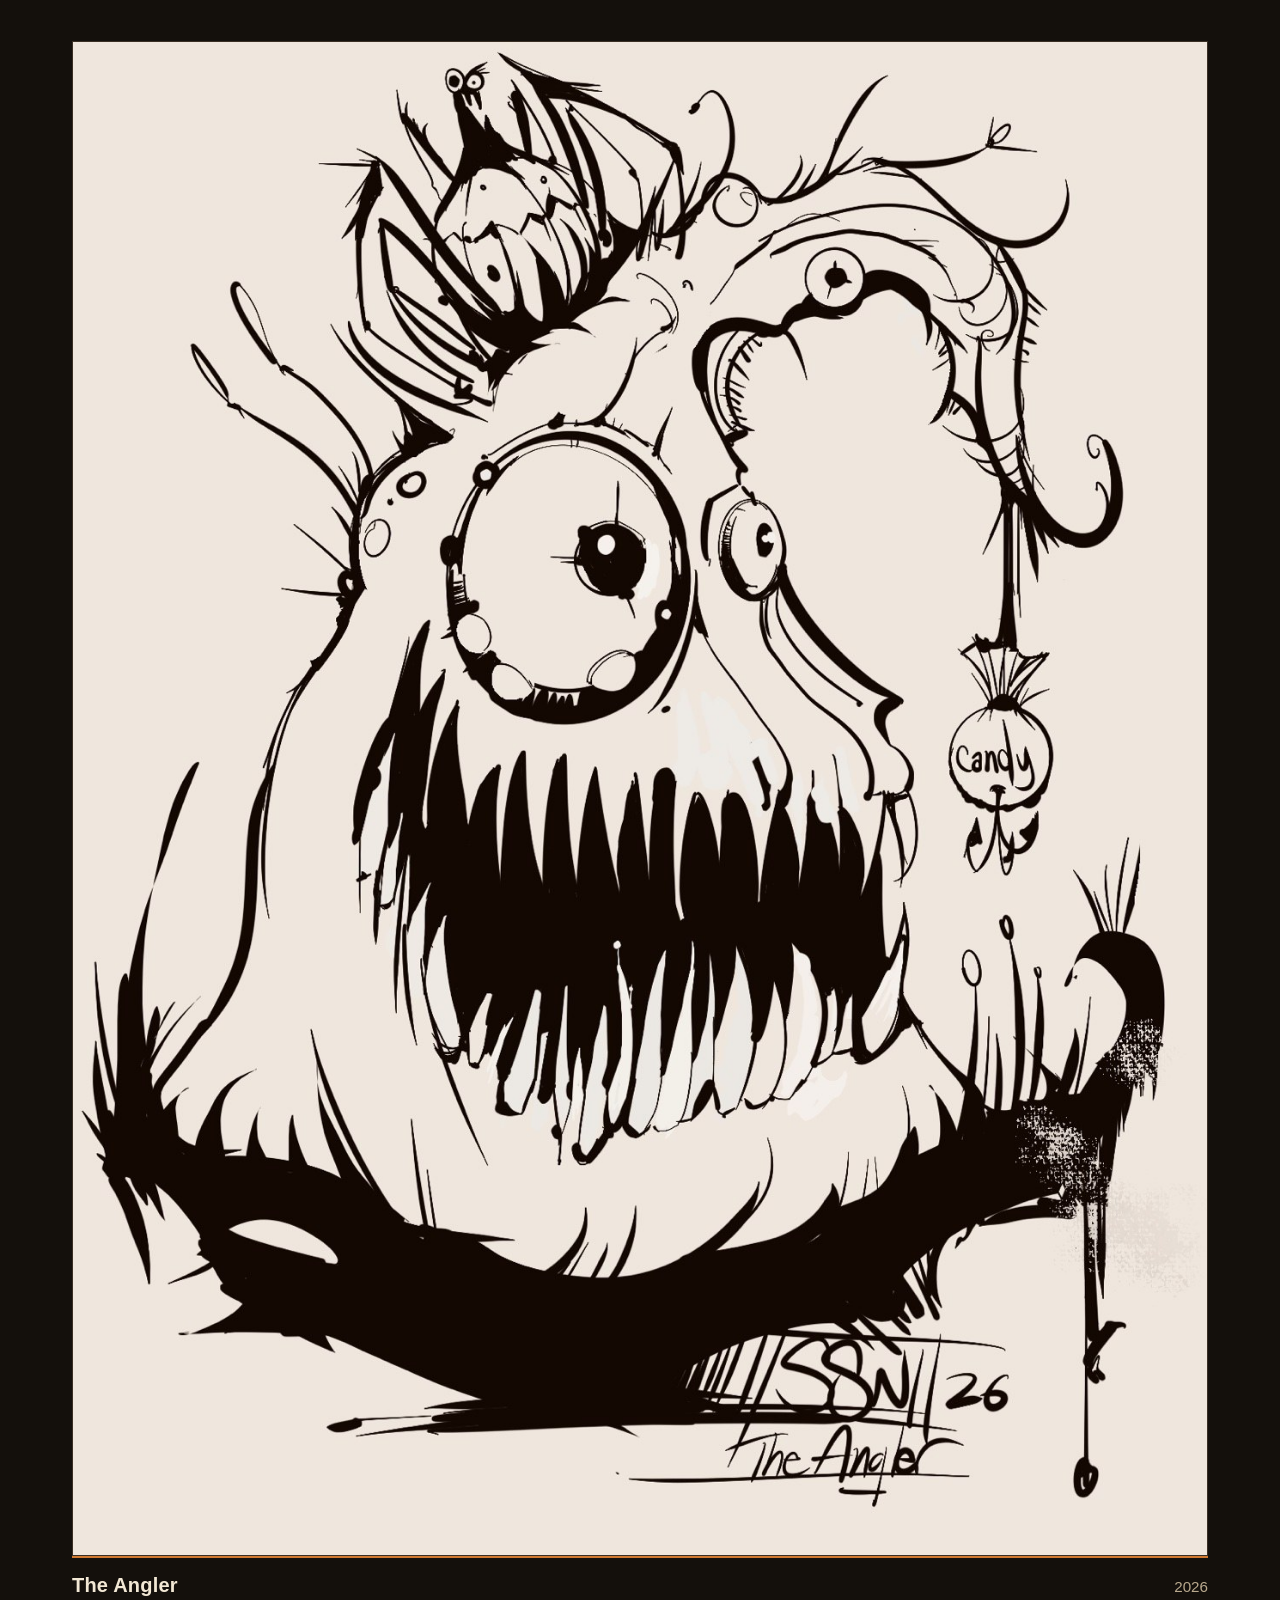
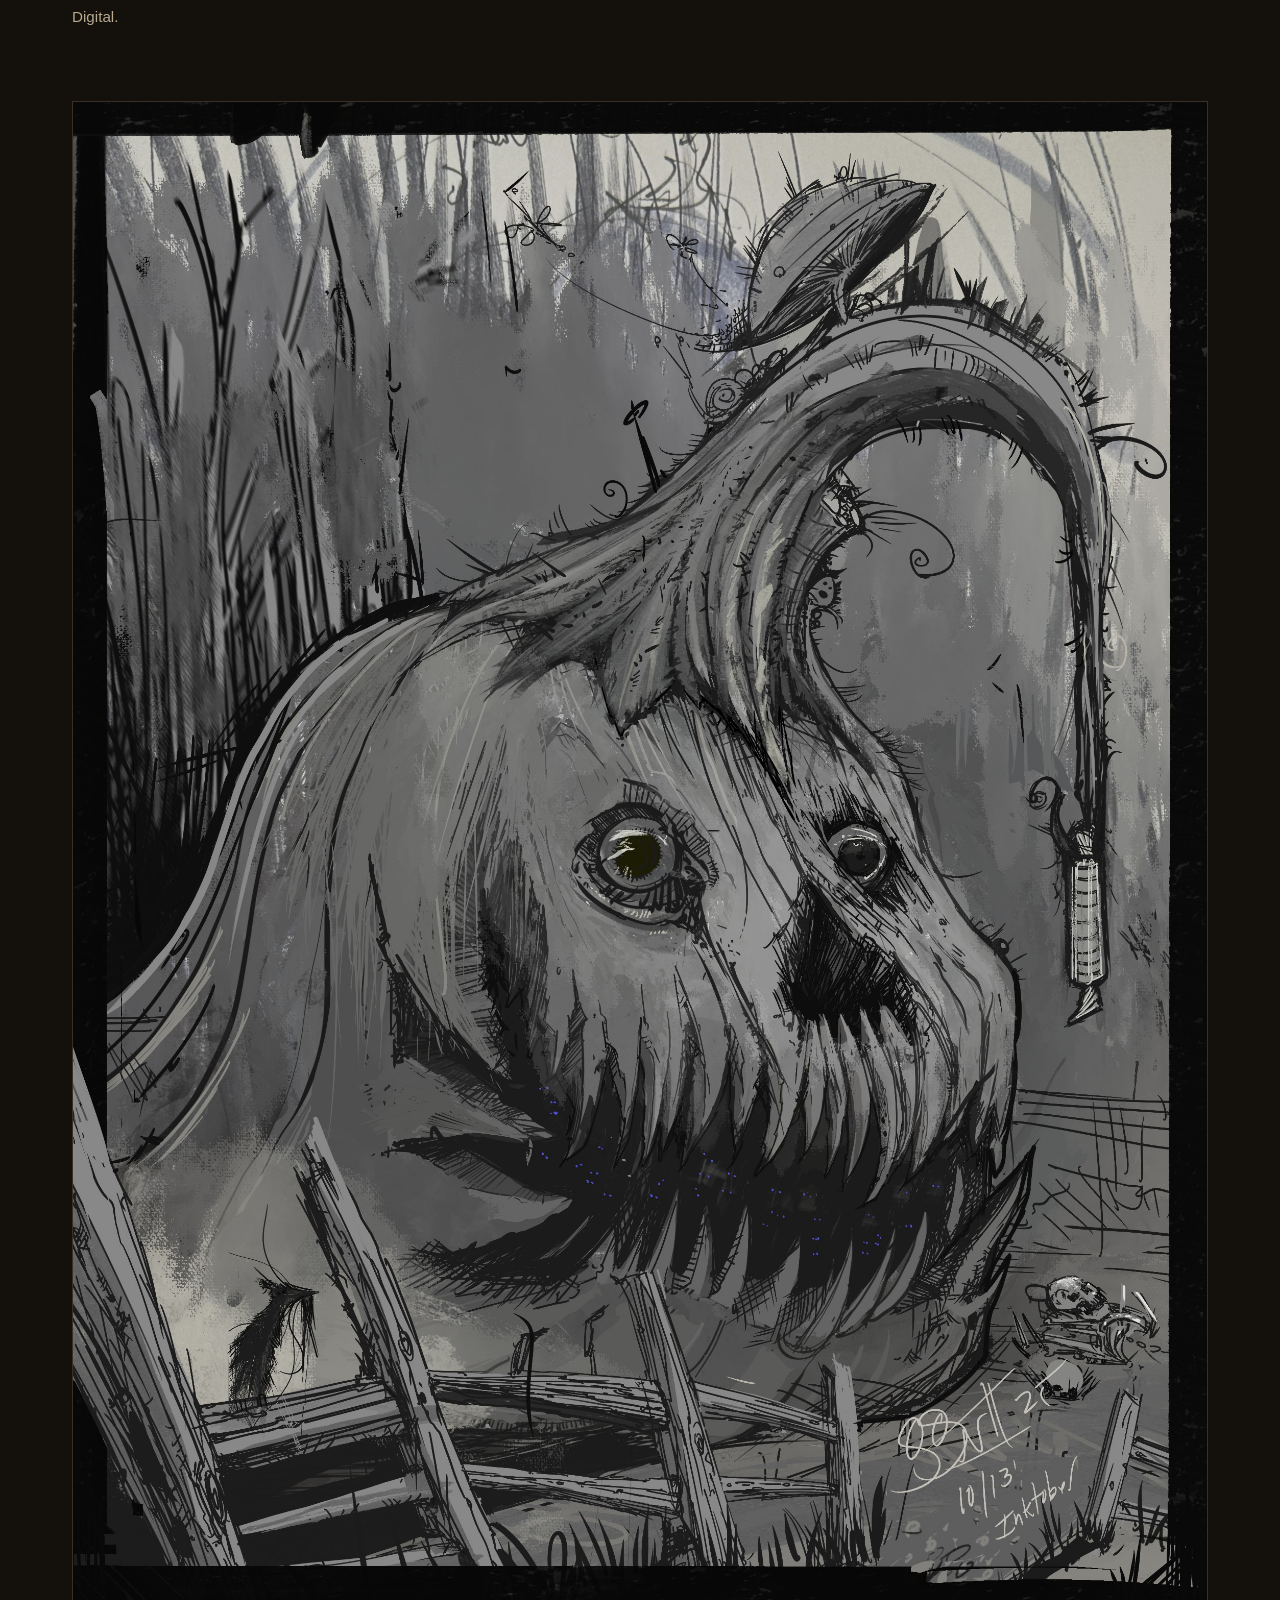
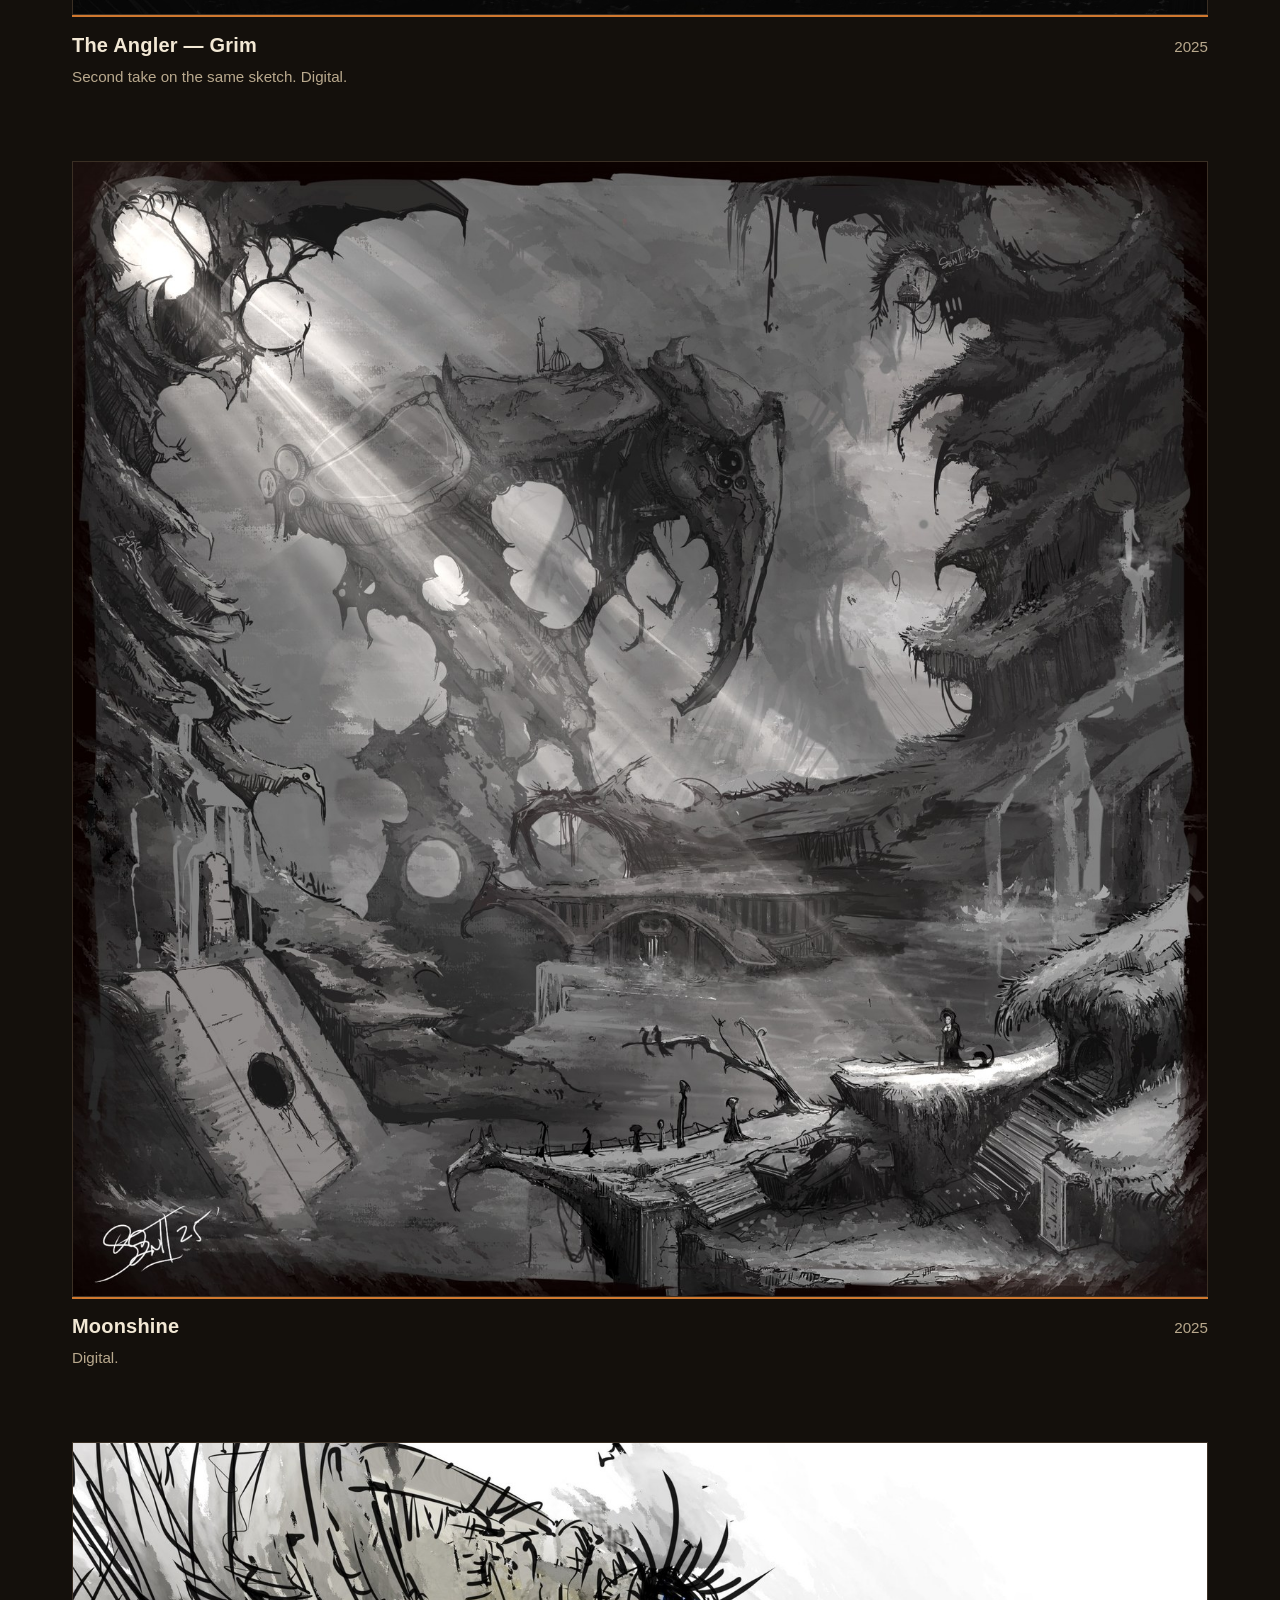
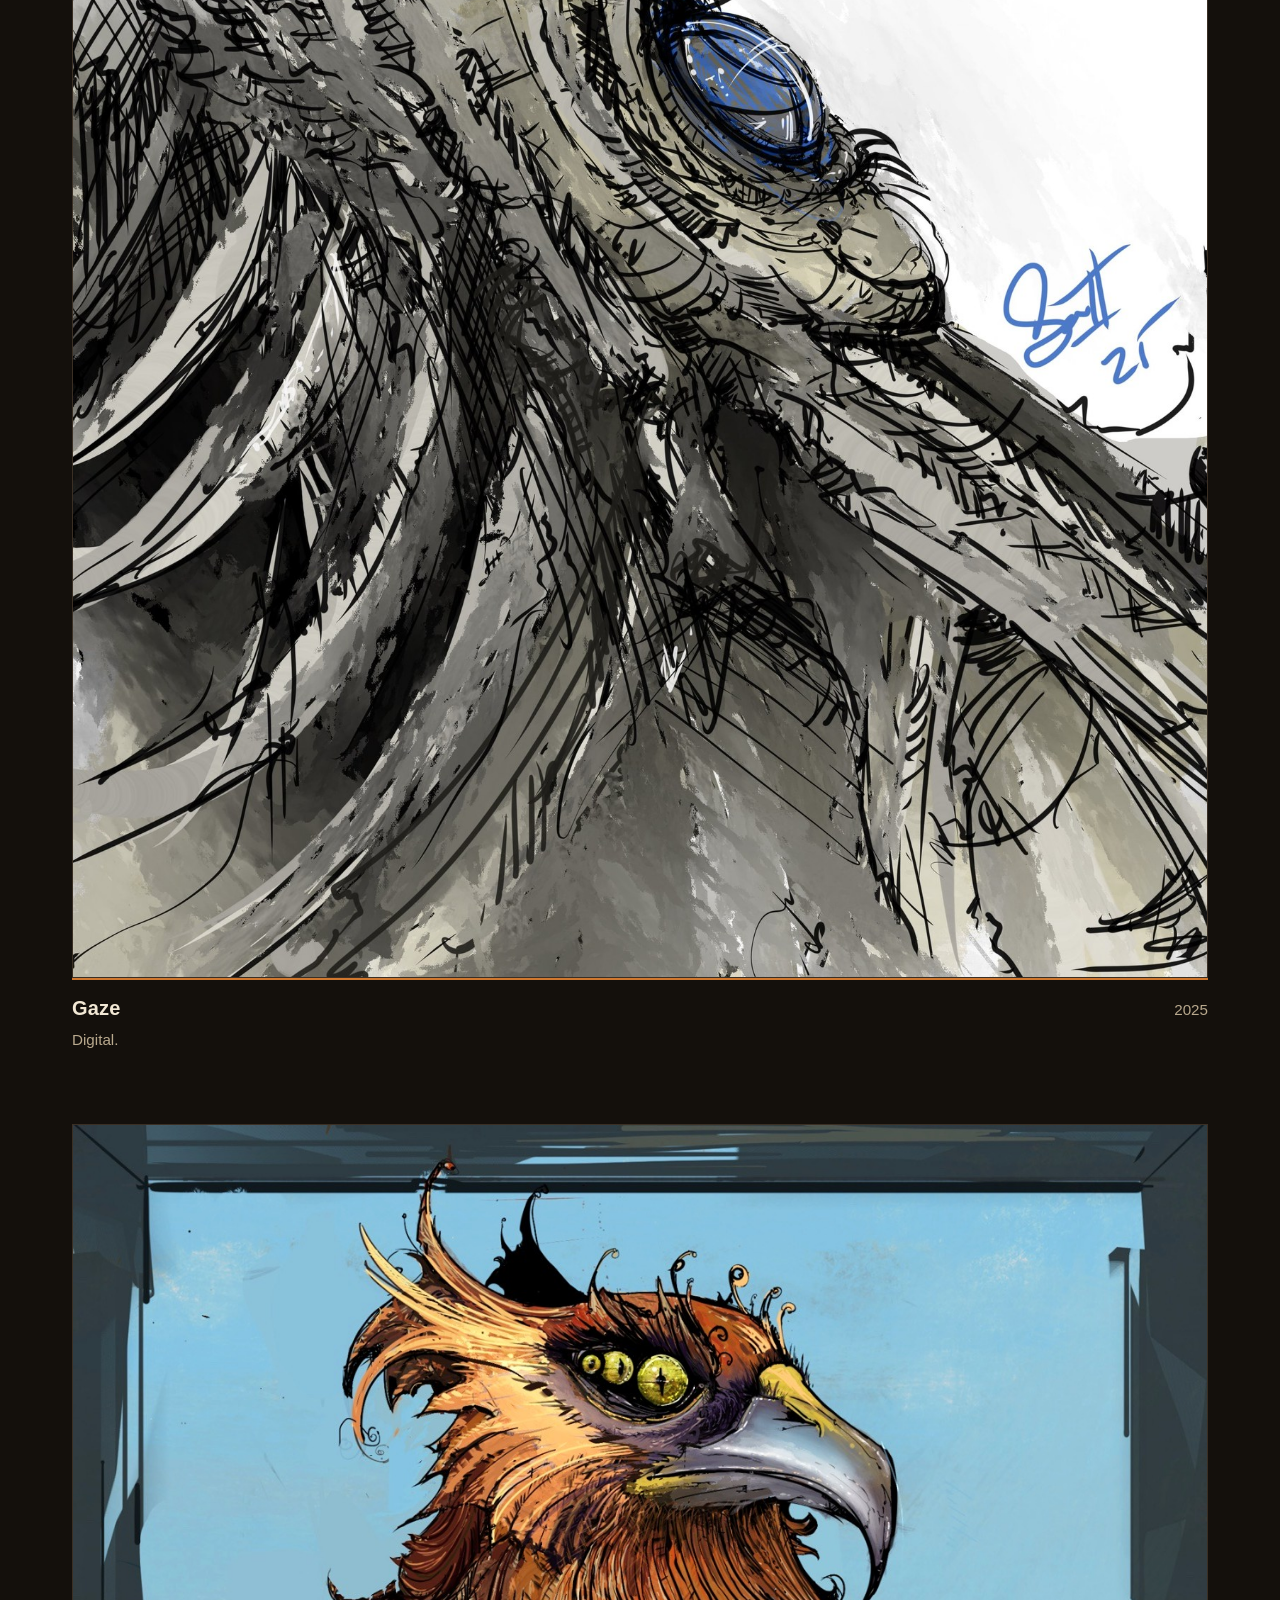
==== commit 90c317cf: "Brand portfolio as S. Nelson II art; drop dead ssnii.com footer link; ephrum.jpg -> ephrom.jpg; refr" ====
--- a/aethon/index.html
+++ b/aethon/index.html
@@ -3,77 +3,16 @@
 <head>
 <meta charset="UTF-8">
 <meta name="viewport" content="width=device-width, initial-scale=1.0">
-<title>S. Nelson II — for Aethon Books</title>
+<title>S. Nelson II art — for Aethon Books</title>
 <meta name="description" content="S. Nelson II — Art Director and illustrator. 25 years in games, starting at Elmer Interactive in 2000. Now all in on 2D.">
-<style>
-  :root{
-    --bg:#14100c; --bg2:#1d1712; --cream:#f2e8d5; --muted:#b9a98e;
-    --accent:#d0782f; --line:#3a2f24;
-  }
-  *{margin:0;padding:0;box-sizing:border-box}
-  html{scroll-behavior:smooth}
-  body{background:var(--bg);color:var(--cream);
-    font-family:-apple-system,BlinkMacSystemFont,"Segoe UI",Inter,Helvetica,Arial,sans-serif;
-    line-height:1.6;-webkit-font-smoothing:antialiased}
-  nav{position:fixed;top:0;left:0;right:0;z-index:50;display:flex;gap:2rem;
-    padding:1.1rem 2rem;background:rgba(20,16,12,.82);backdrop-filter:blur(8px);
-    border-bottom:1px solid var(--line)}
-  nav a{color:var(--muted);text-decoration:none;font-weight:700;font-size:.85rem;
-    letter-spacing:.14em;text-transform:uppercase}
-  nav a:hover{color:var(--cream)}
-  nav .brand{display:flex;align-items:center;color:var(--cream);margin-right:auto}
-  nav .brand img{height:1.5em;width:auto;margin-right:.55em}
-  .hero{min-height:100vh;display:flex;align-items:flex-end;position:relative;overflow:hidden}
-  .hero img.bg{position:absolute;inset:0;width:100%;height:100%;object-fit:cover;opacity:.55}
-  .hero .shade{position:absolute;inset:0;
-    background:linear-gradient(to top,rgba(20,16,12,.96) 8%,rgba(20,16,12,.25) 55%,rgba(20,16,12,.45) 100%)}
-  .hero .inner{position:relative;padding:0 2rem 5rem;max-width:1200px}
-  .hero h1{font-size:clamp(3.2rem,10vw,7.5rem);font-weight:800;letter-spacing:-.02em;line-height:1;
-    display:flex;align-items:center;gap:.3em}
-  .hero h1 img.mark{height:.85em;width:auto}
-  .hero h1 span{color:var(--accent)}
-  .hero p.sub{font-size:clamp(1.05rem,2.4vw,1.5rem);font-weight:600;color:var(--cream);margin-top:.6rem}
-  .hero p.tag{color:var(--muted);margin-top:.4rem;max-width:34rem}
-  section{padding:5rem 2rem;max-width:1200px;margin:0 auto}
-  section.narrow{max-width:760px}
-  h2.sec{font-size:clamp(1.8rem,4vw,2.6rem);font-weight:800;letter-spacing:-.01em;margin-bottom:.4rem}
-  p.lede{color:var(--muted);margin-bottom:3rem;max-width:40rem}
-  .piece{margin-bottom:4.5rem}
-  .piece img{width:100%;height:auto;display:block;border:1px solid var(--line);background:var(--bg2)}
-  .piece .cap{display:flex;justify-content:space-between;align-items:baseline;
-    padding-top:.7rem;border-top:2px solid var(--accent);margin-top:0}
-  .piece .cap h3{font-size:1.25rem;font-weight:800;letter-spacing:.01em}
-  .piece .cap span{color:var(--muted);font-size:.95rem}
-  .piece p.note{color:var(--muted);font-size:.95rem;margin-top:.25rem}
-  .games{background:var(--bg2);border-top:1px solid var(--line);border-bottom:1px solid var(--line)}
-  .games .inner{max-width:760px;margin:0 auto;padding:5rem 2rem}
-  .games p{font-size:1.15rem;margin-bottom:1.2rem}
-  .games p strong{color:var(--cream)}
-  .games .credits{margin-top:2rem;color:var(--muted);font-size:1rem}
-  .games .credits li{list-style:none;padding:.35rem 0;border-top:1px solid var(--line)}
-  .games .shots{display:grid;grid-template-columns:1fr;gap:2rem;margin:2.5rem 0}
-  .games .shots figure img{width:100%;height:auto;display:block;border:1px solid var(--line)}
-  .games .shots figcaption{color:var(--muted);font-size:.9rem;margin-top:.5rem}
-  @media(min-width:800px){.games .shots{grid-template-columns:1fr 1fr}}
-  .about-grid{display:grid;grid-template-columns:1fr;gap:2rem}
-  footer{border-top:1px solid var(--line);padding:4rem 2rem 5rem;text-align:center}
-  footer h2{font-size:2rem;font-weight:800;margin-bottom:.5rem}
-  footer p{color:var(--muted);max-width:34rem;margin:0 auto 1.5rem}
-  footer .links{display:flex;gap:1.5rem;justify-content:center;flex-wrap:wrap}
-  footer .links a{color:var(--cream);font-weight:700;text-decoration:none;
-    border:1px solid var(--line);padding:.7rem 1.4rem;border-radius:999px}
-  footer .links a:hover{border-color:var(--accent);color:var(--accent)}
-  @media(min-width:800px){ .piece.wide img{max-height:82vh;object-fit:contain;margin:0 auto} }
-  .for-nic{background:var(--accent);color:#14100c;font-weight:700}
-  .for-nic .inner{max-width:1200px;margin:0 auto;padding:.7rem 2rem}
-</style>
+<link rel="stylesheet" href="../css/swampshell.css">
 </head>
 <body>
 
 <div class="for-nic"><div class="inner">Nic — this door's yours. Same work, your own link. — Steve</div></div>
 
 <nav>
-  <a class="brand" href="#top"><img src="../img/logo.png" alt="Swamp Shell logo">S. Nelson II</a>
+  <a class="brand" href="#top"><img src="../img/logo.png" alt="Swamp Shell logo">S. Nelson II art</a>
   <a href="#work">Work</a>
   <a href="#games">Games</a>
   <a href="#about">About</a>
@@ -82,7 +21,7 @@
 </nav>
 
 <header class="hero" id="top">
-  <img class="bg" src="../img/ephrum.jpg" alt="Ephrom">
+  <img class="bg" src="../img/ephrom.jpg" alt="Ephrom">
   <div class="shade"></div>
   <div class="inner">
     <h1><img class="mark" src="../img/logo.png" alt="Swamp Shell logo">S. NELSON II<span>.</span></h1>
@@ -96,7 +35,7 @@
   <p class="lede">All digital — the range, up front.</p>
 
   <div class="piece wide">
-    <img src="../img/ephrum.jpg" alt="Ephrom">
+    <img src="../img/ephrom.jpg" alt="Ephrom">
     <div class="cap"><h3>Ephrom</h3><span>2026</span></div>
     <p class="note">F-R0M. Digital.</p>
   </div>
@@ -202,7 +141,7 @@
   </div>
 </section>
 
-<footer id="contact">
+<footer class="site" id="contact">
   <h2>Swamp Shell Industries</h2>
   <p>My studio. Art direction, illustration, and creative production — one pair of hands, no handoffs.</p>
   <div class="links">
@@ -210,7 +149,6 @@
     <a href="https://www.instagram.com/snelsoniiart/" target="_blank" rel="noopener">@snelsoniiart</a>
     <a href="https://www.youtube.com/@swampshell_industries/playlists" target="_blank" rel="noopener">YouTube — Process Videos</a>
     <a href="https://www.swampshellindustriesllc.com/" target="_blank" rel="noopener">SwampShellIndustriesLLC.com</a>
-    <a href="https://ssnii.com/" target="_blank" rel="noopener">ssnii.com — Full Portfolio</a>
     <a href="https://www.linkedin.com/in/snelsondirects/" target="_blank" rel="noopener">LinkedIn</a>
     <a href="mailto:steve@swampshellindustriesllc.com">Email</a>
   </div>
--- a/css/swampshell.css
+++ b/css/swampshell.css
@@ -0,0 +1,162 @@
+/* ============================================================
+   SWAMP SHELL INDUSTRIES — shared site style
+   One stylesheet for the whole portfolio: index, resume,
+   /aethon, /private/blackbird. Change it here, it changes
+   everywhere. Brand tokens live in :root — tweak those first.
+   ============================================================ */
+
+/* ---------- 1. Brand tokens ---------- */
+:root{
+  --bg:     #14100c;  /* swamp black-brown */
+  --bg2:    #1d1712;  /* raised surface */
+  --cream:  #f2e8d5;  /* primary text */
+  --muted:  #b9a98e;  /* secondary text */
+  --accent: #d0782f;  /* burnt amber */
+  --line:   #3a2f24;  /* hairlines / borders */
+  --danger: #e0685f;  /* form errors */
+}
+
+/* ---------- 2. Reset & base ---------- */
+*{margin:0;padding:0;box-sizing:border-box}
+html{scroll-behavior:smooth}
+body{
+  background:var(--bg);
+  color:var(--cream);
+  font-family:-apple-system,BlinkMacSystemFont,"Segoe UI",Inter,Helvetica,Arial,sans-serif;
+  line-height:1.6;
+  -webkit-font-smoothing:antialiased;
+}
+img{max-width:100%}
+
+/* ---------- 3. Nav ---------- */
+nav{
+  position:fixed;top:0;left:0;right:0;z-index:50;
+  display:flex;gap:2rem;align-items:center;
+  padding:1.1rem 2rem;
+  background:rgba(20,16,12,.82);backdrop-filter:blur(8px);
+  border-bottom:1px solid var(--line);
+}
+nav a{
+  color:var(--muted);text-decoration:none;font-weight:700;font-size:.85rem;
+  letter-spacing:.14em;text-transform:uppercase;
+}
+nav a:hover{color:var(--cream)}
+nav a.active{color:var(--accent)}
+nav .brand{display:flex;align-items:center;color:var(--cream);margin-right:auto}
+nav .brand img{height:1.5em;width:auto;margin-right:.55em}
+
+/* ---------- 4. Hero (index / aethon) ---------- */
+.hero{
+  min-height:100vh;display:flex;align-items:flex-end;
+  position:relative;overflow:hidden;
+}
+.hero img.bg{position:absolute;inset:0;width:100%;height:100%;object-fit:cover;opacity:.55}
+.hero .shade{position:absolute;inset:0;
+  background:linear-gradient(to top,rgba(20,16,12,.96) 8%,rgba(20,16,12,.25) 55%,rgba(20,16,12,.45) 100%)}
+.hero .inner{position:relative;padding:0 2rem 5rem;max-width:1200px}
+.hero h1{
+  font-size:clamp(3.2rem,10vw,7.5rem);font-weight:800;letter-spacing:-.02em;line-height:1;
+  display:flex;align-items:center;gap:.3em;
+}
+.hero h1 img.mark{height:.85em;width:auto}
+.hero h1 span{color:var(--accent)}
+.hero p.sub{font-size:clamp(1.05rem,2.4vw,1.5rem);font-weight:600;color:var(--cream);margin-top:.6rem}
+.hero p.tag{color:var(--muted);margin-top:.4rem;max-width:34rem}
+
+/* ---------- 5. Sections & headings ---------- */
+section{padding:5rem 2rem;max-width:1200px;margin:0 auto}
+section.narrow{max-width:760px}
+h2.sec{font-size:clamp(1.8rem,4vw,2.6rem);font-weight:800;letter-spacing:-.01em;margin-bottom:.4rem}
+p.lede{color:var(--muted);margin-bottom:3rem;max-width:40rem}
+
+/* ---------- 6. Gallery pieces + shared caption block ---------- */
+.piece{margin-bottom:4.5rem}
+.piece img{width:100%;height:auto;display:block;border:1px solid var(--line);background:var(--bg2)}
+.cap{display:flex;justify-content:space-between;align-items:baseline;
+  padding-top:.7rem;border-top:2px solid var(--accent)}
+.cap h3{font-size:1.25rem;font-weight:800;letter-spacing:.01em}
+.cap span{color:var(--muted);font-size:.95rem}
+p.note{color:var(--muted);font-size:.95rem;margin-top:.25rem}
+p.note a{color:var(--cream)}
+@media(min-width:800px){.piece.wide img{max-height:82vh;object-fit:contain;margin:0 auto}}
+
+/* ---------- 7. Games band ---------- */
+.games{background:var(--bg2);border-top:1px solid var(--line);border-bottom:1px solid var(--line)}
+.games .inner{max-width:760px;margin:0 auto;padding:5rem 2rem}
+.games p{font-size:1.15rem;margin-bottom:1.2rem}
+.games p strong{color:var(--cream)}
+.games .credits{margin-top:2rem;color:var(--muted);font-size:1rem}
+.games .credits li{list-style:none;padding:.35rem 0;border-top:1px solid var(--line)}
+.games .shots{display:grid;grid-template-columns:1fr;gap:2rem;margin:2.5rem 0}
+.games .shots figure img{width:100%;height:auto;display:block;border:1px solid var(--line)}
+.games .shots figcaption{color:var(--muted);font-size:.9rem;margin-top:.5rem}
+.games .reel{margin:0 0 2.5rem}
+.games .reel video{width:100%;height:auto;display:block;border:1px solid var(--line);background:#000}
+.games .reel figcaption{color:var(--muted);font-size:.9rem;margin-top:.5rem}
+@media(min-width:800px){.games .shots{grid-template-columns:1fr 1fr}}
+.about-grid{display:grid;grid-template-columns:1fr;gap:2rem}
+
+/* ---------- 8. Resume page (scoped under main.resume) ---------- */
+main.resume{max-width:820px;margin:0 auto;padding:7.5rem 2rem 4rem;line-height:1.65}
+.r-head h1{font-size:clamp(2.4rem,6vw,3.6rem);font-weight:800;letter-spacing:-.02em;line-height:1}
+.r-head p.role{font-size:1.25rem;font-weight:700;color:var(--cream);margin-top:.4rem}
+.r-head p.contact{color:var(--muted);margin-top:.6rem;font-size:.95rem}
+.r-head p.contact a{color:var(--cream);text-decoration:none;border-bottom:1px solid var(--line)}
+.r-head p.contact a:hover{color:var(--accent);border-color:var(--accent)}
+.r-summary{margin:2.5rem 0 0;padding:1.5rem;border-left:3px solid var(--accent);
+  background:var(--bg2);font-size:1.08rem}
+.r-summary strong{color:var(--cream)}
+main.resume h2.sec{
+  font-size:1.15rem;font-weight:800;letter-spacing:.14em;text-transform:uppercase;
+  color:var(--accent);margin:3.2rem 0 1.2rem;padding-bottom:.5rem;
+  border-bottom:1px solid var(--line);
+}
+.job{margin-bottom:2rem}
+.job .co{font-weight:800;font-size:1.15rem}
+.job .co span{color:var(--muted);font-weight:400;font-size:.95rem}
+.job .title{font-weight:700;color:var(--cream);margin:.15rem 0 .6rem}
+.job ul{margin-left:1.2rem;color:var(--muted)}
+.job ul li{margin-bottom:.4rem}
+.job ul li::marker{color:var(--accent)}
+.tags{color:var(--muted);line-height:2}
+.tags strong{color:var(--cream)}
+
+/* ---------- 9. Private Blackbird page ---------- */
+.wrap{max-width:900px;margin:0 auto;padding:4rem 1.5rem;min-height:100vh}
+.wrap h1{font-size:clamp(1.8rem,4vw,2.6rem);font-weight:800;letter-spacing:-.01em;margin-bottom:.4rem}
+.wrap h1 span{color:var(--accent)}
+.notice{border:1px solid var(--line);background:var(--bg2);padding:1rem 1.25rem;
+  font-size:.9rem;color:var(--muted);margin-bottom:2.5rem}
+.notice strong{color:var(--cream)}
+#gate{max-width:380px;margin:6rem auto;text-align:center}
+#gate h1{font-size:1.6rem;margin-bottom:1rem}
+#gate input{width:100%;padding:.8rem 1rem;font-size:1.05rem;background:var(--bg2);
+  border:1px solid var(--line);color:var(--cream);border-radius:6px;margin-bottom:.8rem}
+#gate button{width:100%;padding:.8rem;font-size:1rem;font-weight:700;cursor:pointer;
+  background:var(--accent);color:#14100c;border:0;border-radius:6px}
+#gate .err{color:var(--danger);margin-top:.8rem;font-size:.9rem;min-height:1.4em}
+#content{display:none}
+.clip{margin-bottom:3.5rem}
+.clip video{width:100%;height:auto;display:block;border:1px solid var(--line);background:#000}
+.clip .cap h3{font-size:1.15rem}
+.clip .cap span{font-size:.9rem}
+.clip p.note{font-size:.92rem;margin-top:.3rem}
+
+/* ---------- 10. Footers ---------- */
+/* .site — big contact footer (index, aethon) */
+footer.site{border-top:1px solid var(--line);padding:4rem 2rem 5rem;text-align:center}
+footer.site h2{font-size:2rem;font-weight:800;margin-bottom:.5rem}
+footer.site p{color:var(--muted);max-width:34rem;margin:0 auto 1.5rem}
+footer.site .links{display:flex;gap:1.5rem;justify-content:center;flex-wrap:wrap}
+footer.site .links a{color:var(--cream);font-weight:700;text-decoration:none;
+  border:1px solid var(--line);padding:.7rem 1.4rem;border-radius:999px}
+footer.site .links a:hover{border-color:var(--accent);color:var(--accent)}
+/* .mini — small sign-off footer (resume, blackbird) */
+footer.mini{border-top:1px solid var(--line);padding:3rem 2rem 4rem;text-align:center}
+footer.mini p{color:var(--muted);font-size:.9rem}
+footer.mini a{color:var(--cream);text-decoration:none;font-weight:700}
+footer.mini a:hover{color:var(--accent)}
+
+/* ---------- 11. Aethon private banner ---------- */
+.for-nic{background:var(--accent);color:#14100c;font-weight:700}
+.for-nic .inner{max-width:1200px;margin:0 auto;padding:.7rem 2rem}
